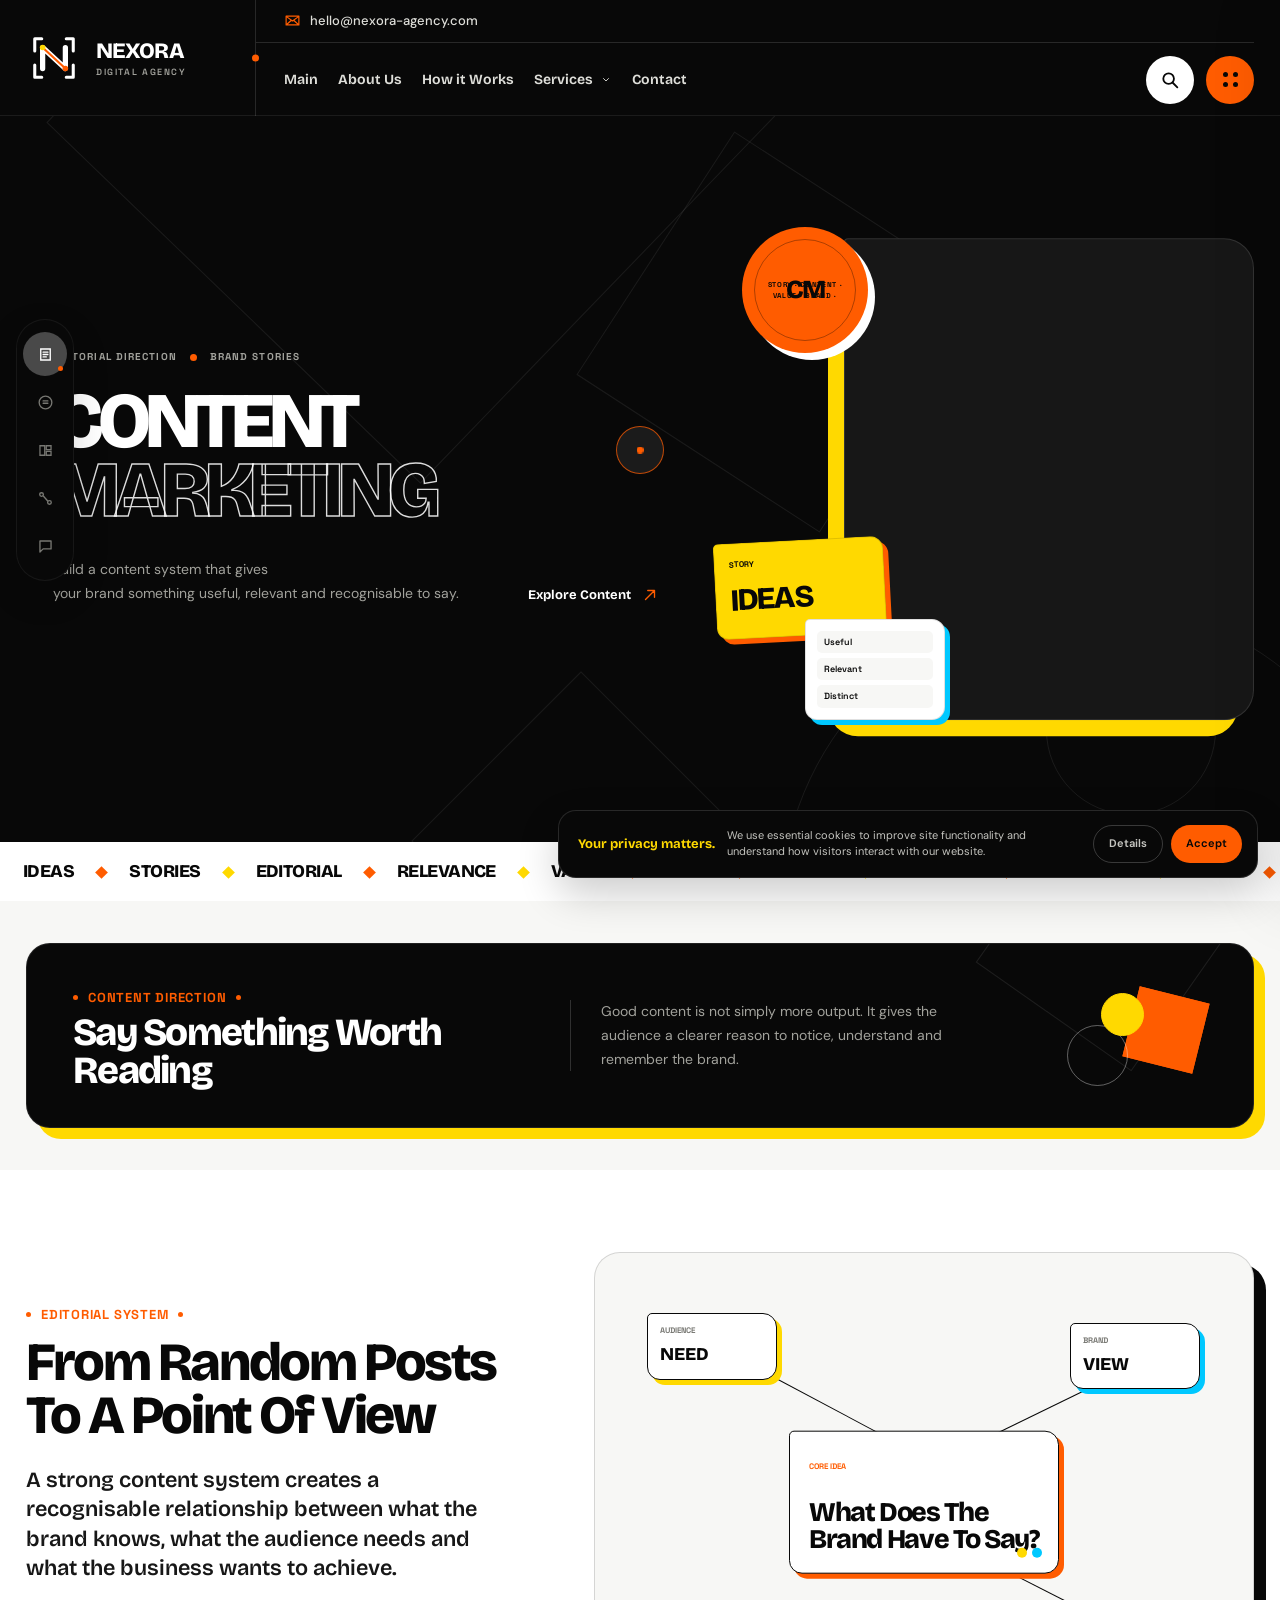
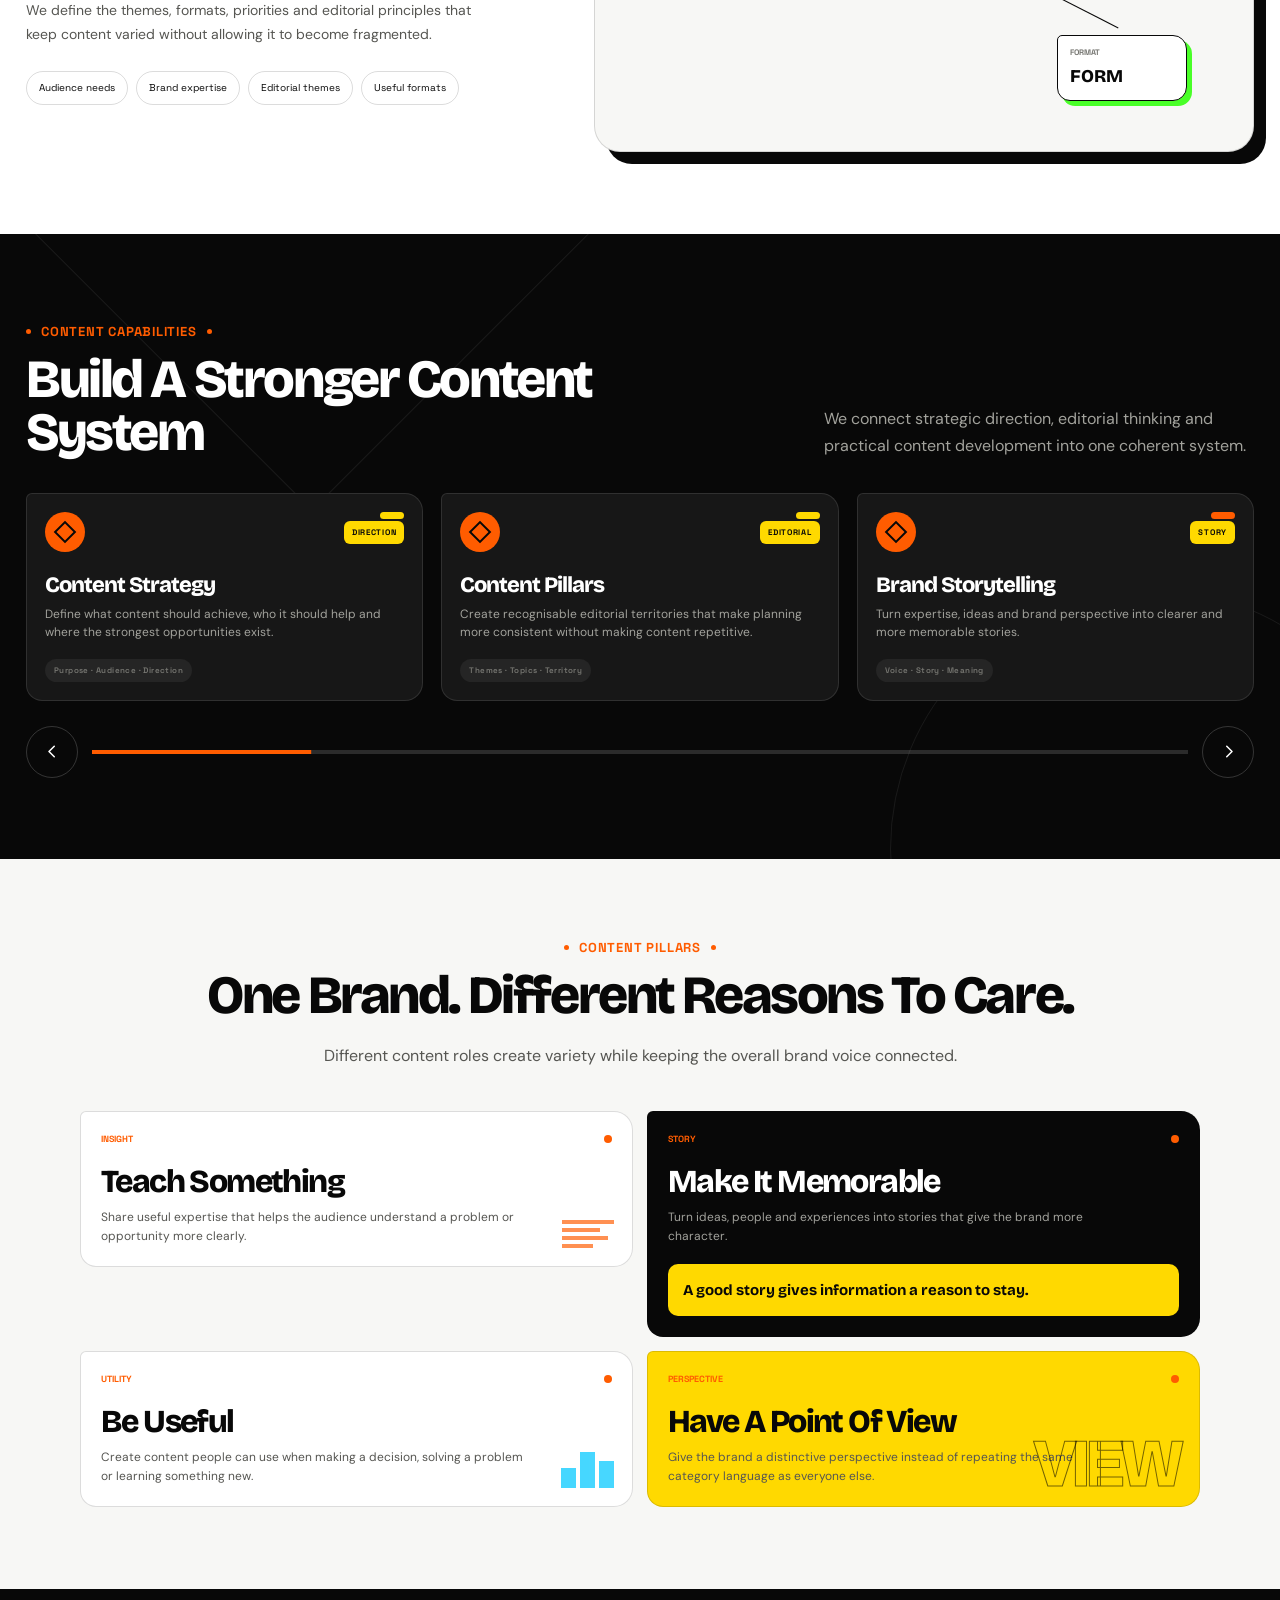
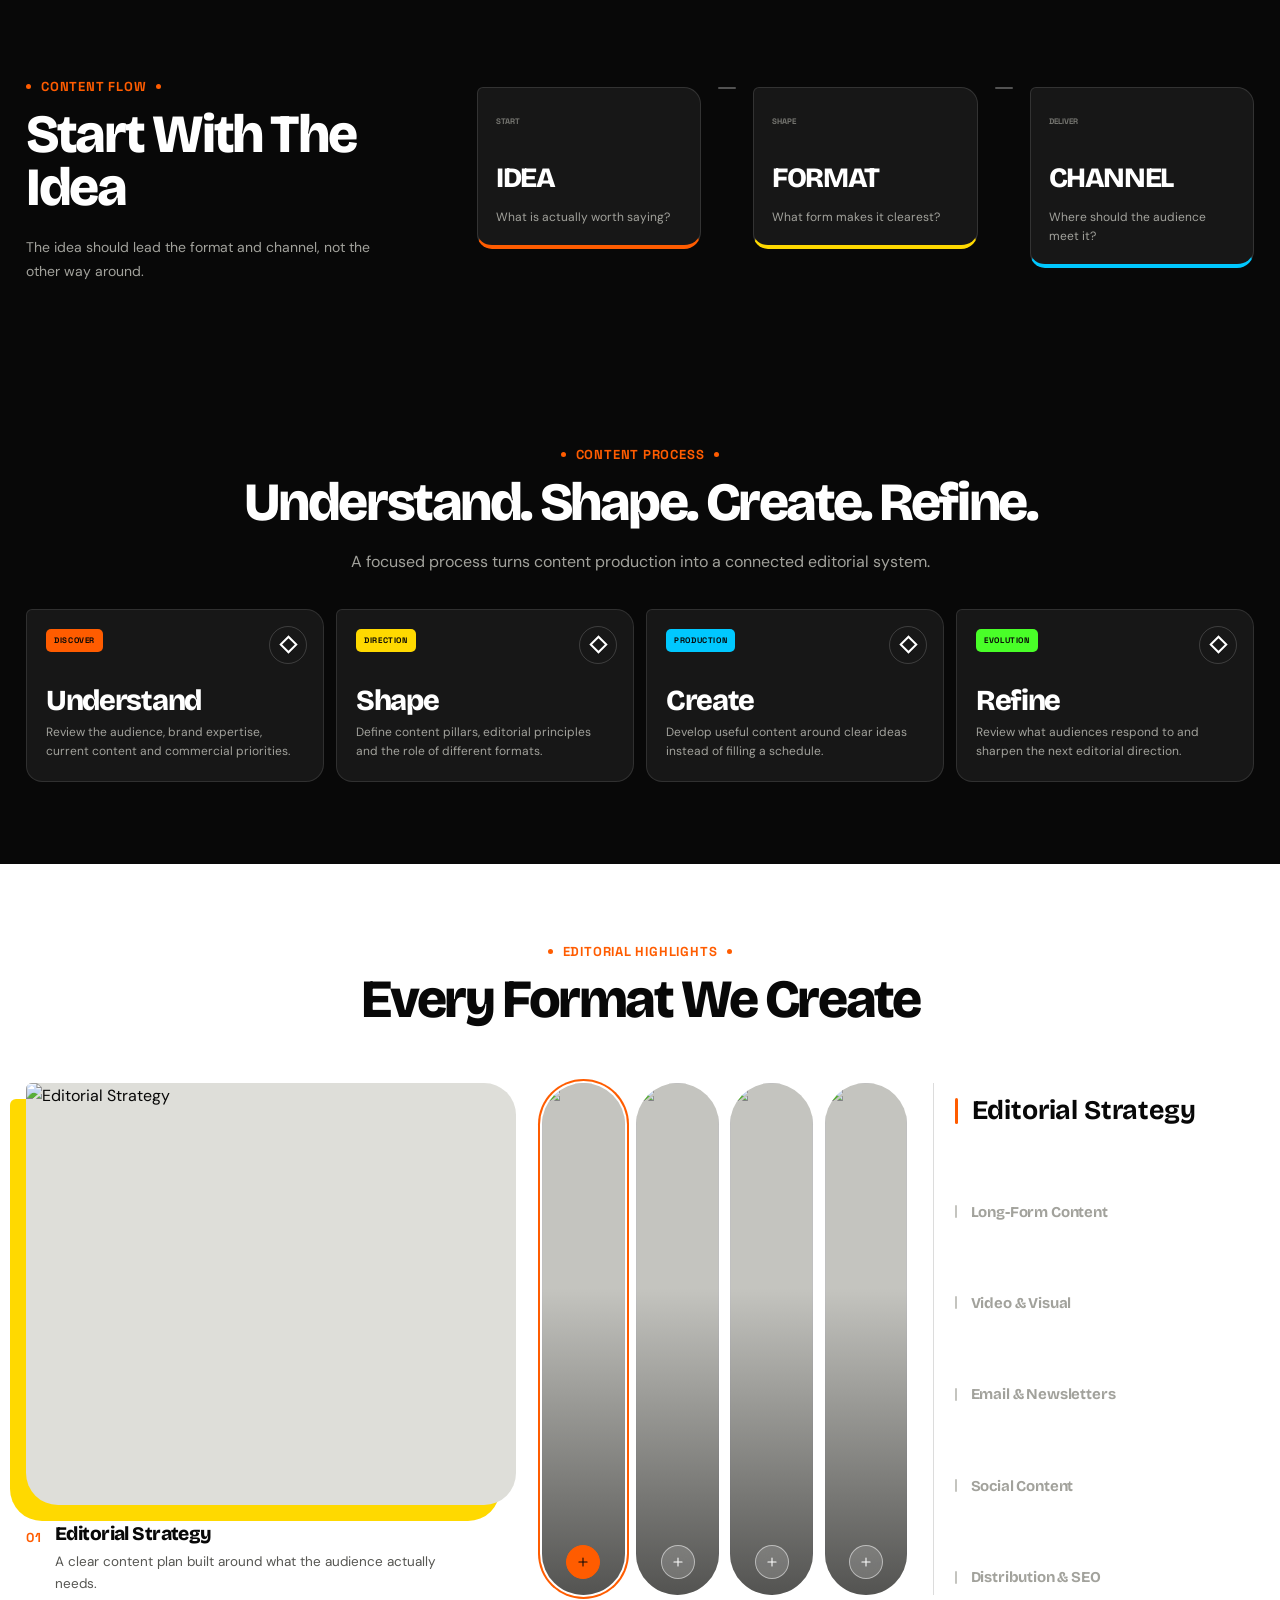
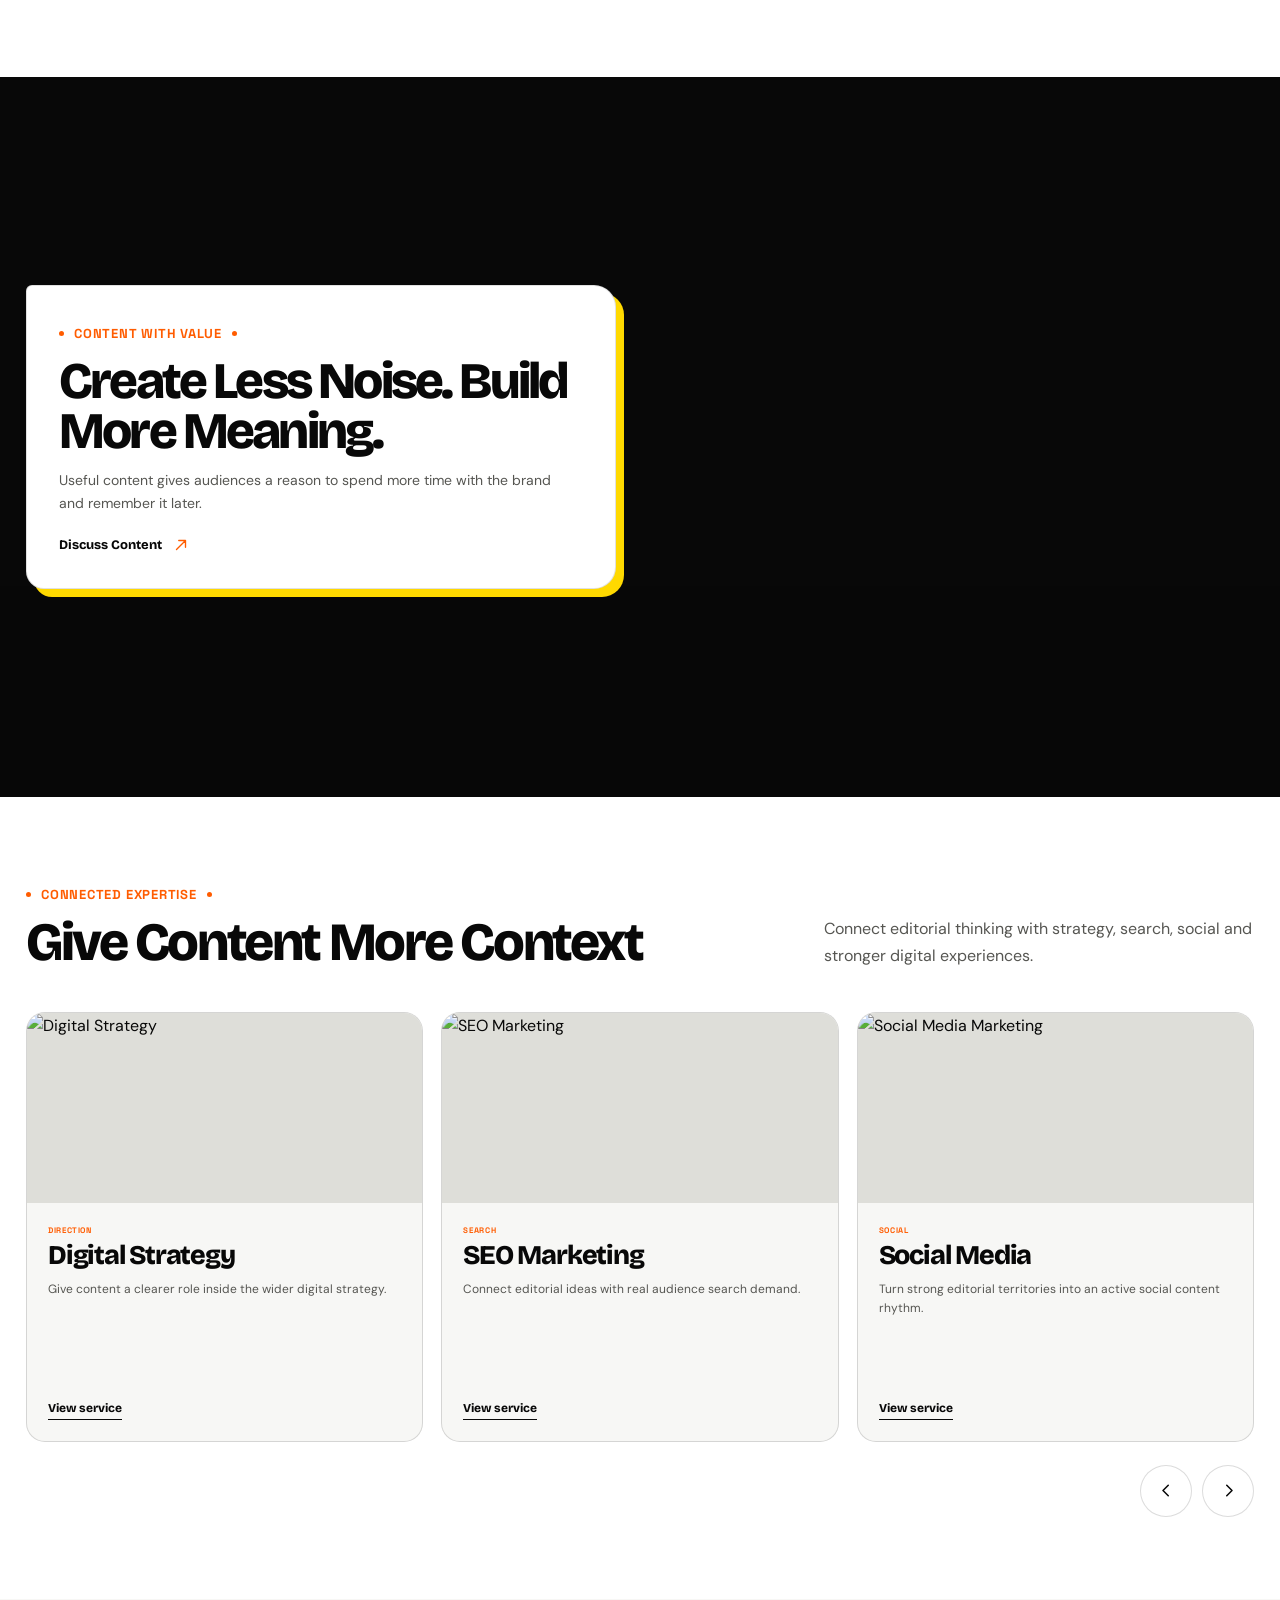
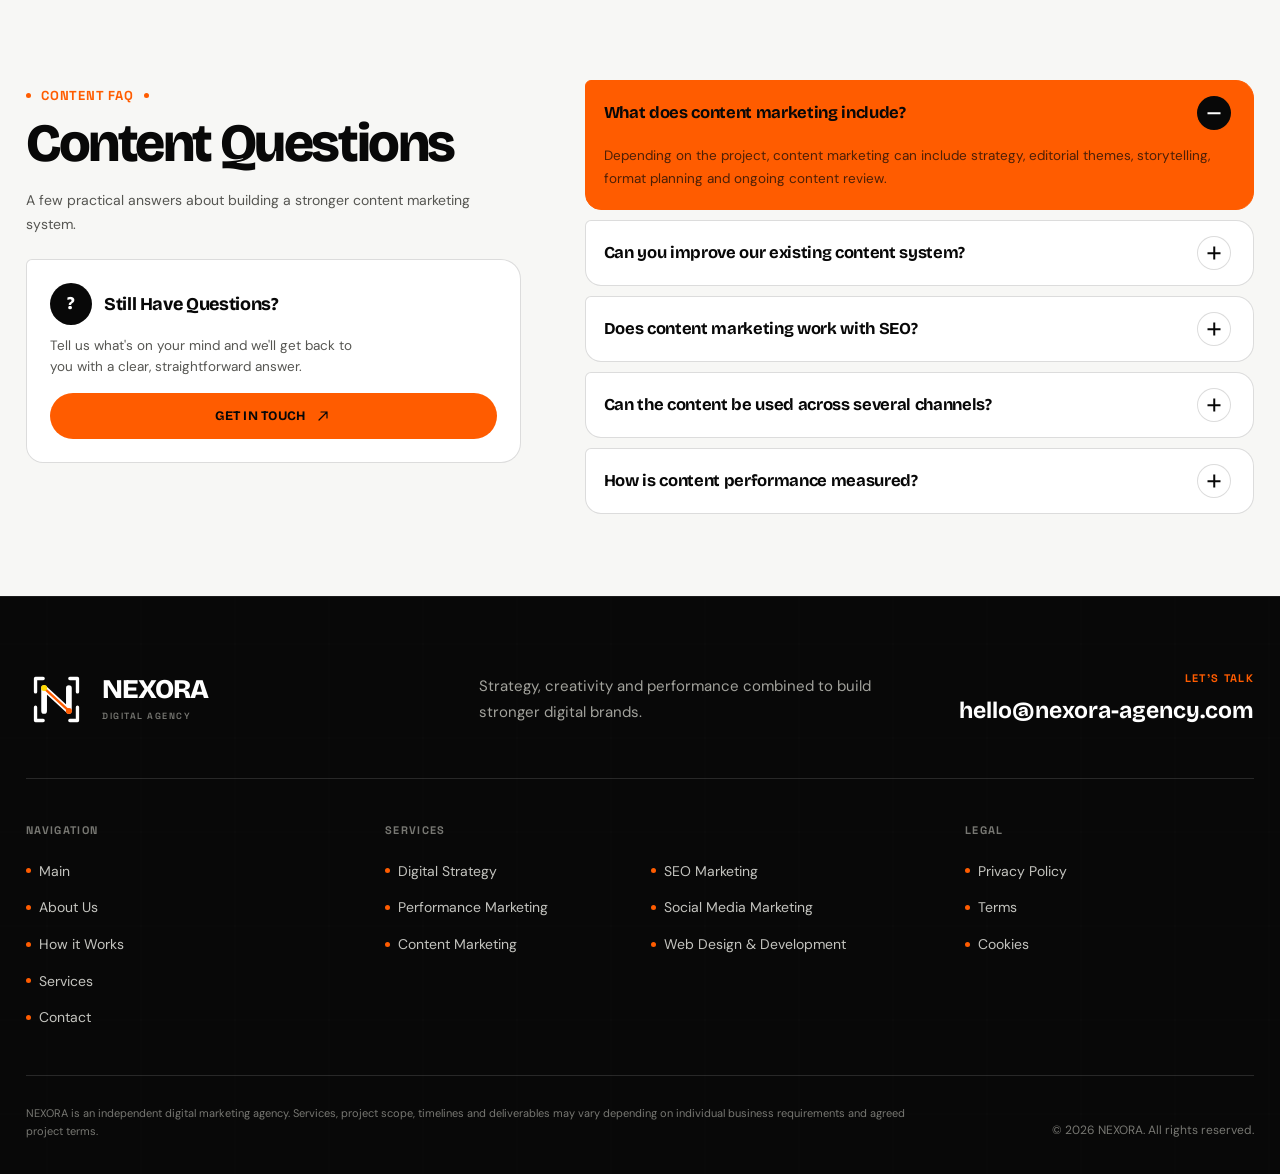
==== content-marketing.html @ 6717800c "!" ====
<!DOCTYPE html>
<html lang="en">
<head>
    <meta charset="UTF-8">

    <meta
        name="viewport"
        content="width=device-width, initial-scale=1, viewport-fit=cover"
    >

    <meta
        name="description"
        content="Content Marketing by NEXORA — strategic content systems, editorial direction and useful brand stories built to create relevance and long-term value."
    >

    <meta name="theme-color" content="#080808">

    <title>Content Marketing | NEXORA</title>

    <link
        rel="icon"
        type="image/svg+xml"
        href="assets/icons/favicon.svg"
        data-site-favicon
    >

    <!-- Fonts -->
    <link rel="preconnect" href="https://fonts.googleapis.com">
    <link rel="preconnect" href="https://fonts.gstatic.com" crossorigin>

    <link
        href="https://fonts.googleapis.com/css2?family=Bricolage+Grotesque:opsz,wght@12..96,400;12..96,500;12..96,600;12..96,700;12..96,800&family=DM+Sans:opsz,wght@9..40,400;9..40,500;9..40,600&family=Space+Grotesk:wght@400;500;600;700&display=swap"
        rel="stylesheet"
    >

    <!-- Vendor -->
    <link
        rel="stylesheet"
        href="assets/vendor/swiper-bundle.min.css"
    >

    <link
        rel="stylesheet"
        href="assets/vendor/aos.css"
    >

    <!-- Site -->
    <link
        rel="stylesheet"
        href="assets/css/global.css"
    >

    <link
        rel="stylesheet"
        href="assets/css/services.css"
    >
</head>

<body
    class="page page--service page--content-marketing"
    data-page="contentMarketing"
    data-service="content-marketing"
>

    <!-- =====================================================
         CUSTOM CURSOR
    ====================================================== -->

    <div
        class="cursor"
        aria-hidden="true"
        data-cursor
    >
        <span class="cursor__dot"></span>
        <span class="cursor__follower"></span>
    </div>


    <!-- =====================================================
         HEADER
    ====================================================== -->

    <header
        class="site-header"
        data-header
    >
        <div class="site-header__shell">

            <a
                class="site-header__brand"
                href="index.html"
                aria-label="NEXORA home"
            >
                <img
                    class="site-header__logo"
                    src="assets/icons/logo.svg"
                    alt=""
                    width="62"
                    height="62"
                    data-site-logo
                >

                <span class="site-header__brand-copy">

                    <strong
                        class="site-header__brand-name"
                        data-brand-name
                    >
                        NEXORA
                    </strong>

                    <span
                        class="site-header__brand-tagline"
                        data-brand-tagline
                    >
                        DIGITAL AGENCY
                    </span>

                </span>
            </a>


            <div class="site-header__content">

                <div class="site-header__top">

                    <a
                        class="site-header__email"
                        href="mailto:hello@nexora-agency.com"
                        data-site-email-link
                    >
                        <svg viewBox="0 0 24 24" aria-hidden="true">
                            <path
                                d="M3 5.75h18v12.5H3V5.75Zm1.5 1.5 7.5 5.4 7.5-5.4M4.5 17l5.5-5m9.5 5-5.5-5"
                                fill="none"
                                stroke="currentColor"
                                stroke-width="1.7"
                                stroke-linecap="round"
                                stroke-linejoin="round"
                            />
                        </svg>

                        <span data-site-email>
                            hello@nexora-agency.com
                        </span>
                    </a>

                    <span class="site-header__top-note">
                        Strategy · Creative · Performance
                    </span>

                </div>


                <div class="site-header__bottom">

                    <nav
                        class="site-nav"
                        aria-label="Primary navigation"
                    >
                        <ul
                            class="site-nav__list"
                            data-primary-nav
                        ></ul>
                    </nav>


                    <div class="site-header__actions">

                        <button
                            class="header-action header-action--search"
                            type="button"
                            aria-label="Open search"
                            aria-controls="site-search"
                            aria-expanded="false"
                            data-search-open
                        >
                            <svg viewBox="0 0 24 24" aria-hidden="true">
                                <circle
                                    cx="10.5"
                                    cy="10.5"
                                    r="5.8"
                                    fill="none"
                                    stroke="currentColor"
                                    stroke-width="2"
                                />

                                <path
                                    d="m15 15 5 5"
                                    fill="none"
                                    stroke="currentColor"
                                    stroke-width="2"
                                    stroke-linecap="round"
                                />
                            </svg>
                        </button>


                        <button
                            class="header-action header-action--burger"
                            type="button"
                            aria-label="Open menu"
                            aria-controls="burger-panel"
                            aria-expanded="false"
                            data-burger-open
                        >
                            <span></span>
                            <span></span>
                            <span></span>
                            <span></span>
                        </button>

                    </div>

                </div>

            </div>

        </div>
    </header>


    <!-- =====================================================
         BURGER
    ====================================================== -->

    <div
        class="burger-overlay"
        data-burger-overlay
        hidden
    ></div>


    <aside
        class="burger-panel"
        id="burger-panel"
        aria-hidden="true"
        aria-label="Website menu"
        data-burger-panel
    >

        <div class="burger-panel__header">

            <a
                class="burger-panel__brand"
                href="index.html"
            >
                <img
                    src="assets/icons/logo.svg"
                    alt=""
                    width="58"
                    height="58"
                    data-site-logo
                >

                <span>
                    <strong data-brand-name>
                        NEXORA
                    </strong>

                    <small data-brand-tagline>
                        DIGITAL AGENCY
                    </small>
                </span>
            </a>


            <button
                class="burger-panel__close"
                type="button"
                aria-label="Close menu"
                data-burger-close
            >
                <span></span>
                <span></span>
            </button>

        </div>


        <div class="burger-panel__body">

            <div class="burger-panel__intro">

                <p
                    class="burger-panel__text"
                    data-burger-description
                >
                    We create focused digital strategies,
                    distinctive experiences and measurable
                    marketing systems for ambitious brands.
                </p>


                <a
                    class="burger-panel__cta"
                    href="index.html#contact"
                    data-burger-cta
                >
                    <span>
                        Start a Project
                    </span>

                    <svg viewBox="0 0 24 24" aria-hidden="true">
                        <path
                            d="M6 18 18 6M9 6h9v9"
                            fill="none"
                            stroke="currentColor"
                            stroke-width="1.8"
                            stroke-linecap="round"
                            stroke-linejoin="round"
                        />
                    </svg>
                </a>

            </div>


            <nav
                class="burger-nav"
                aria-label="Expanded navigation"
            >
                <div data-burger-nav></div>
            </nav>


            <div class="burger-panel__contact">

                <h2 class="burger-panel__title">
                    Contact Info
                </h2>


                <div class="burger-panel__contact-list">

                    <div class="burger-panel__contact-item">

                        <svg viewBox="0 0 24 24" aria-hidden="true">
                            <path
                                d="M12 21s6-5.1 6-11a6 6 0 1 0-12 0c0 5.9 6 11 6 11Z"
                                fill="none"
                                stroke="currentColor"
                                stroke-width="1.7"
                            />

                            <circle
                                cx="12"
                                cy="10"
                                r="2.2"
                                fill="none"
                                stroke="currentColor"
                                stroke-width="1.7"
                            />
                        </svg>

                        <span data-site-address>
                            48 Mercer Street, London, UK
                        </span>

                    </div>


                    <a
                        class="burger-panel__contact-item"
                        href="mailto:hello@nexora-agency.com"
                        data-site-email-link
                    >
                        <svg viewBox="0 0 24 24" aria-hidden="true">
                            <path
                                d="M3 5.75h18v12.5H3V5.75Zm1.5 1.5 7.5 5.4 7.5-5.4"
                                fill="none"
                                stroke="currentColor"
                                stroke-width="1.7"
                                stroke-linecap="round"
                                stroke-linejoin="round"
                            />
                        </svg>

                        <span data-site-email>
                            hello@nexora-agency.com
                        </span>
                    </a>

                </div>

            </div>

        </div>
    </aside>


    <!-- =====================================================
         SEARCH
    ====================================================== -->

    <div
        class="site-search"
        id="site-search"
        aria-hidden="true"
        data-search
    >

        <div
            class="site-search__backdrop"
            data-search-close
        ></div>


        <div
            class="site-search__dialog"
            role="dialog"
            aria-modal="true"
            aria-labelledby="search-title"
        >

            <div class="site-search__header">

                <div>
                    <span class="site-search__label">
                        Site Search
                    </span>

                    <h2
                        class="site-search__title"
                        id="search-title"
                    >
                        Find what you need
                    </h2>
                </div>


                <button
                    class="site-search__close"
                    type="button"
                    aria-label="Close search"
                    data-search-close
                >
                    <span></span>
                    <span></span>
                </button>

            </div>


            <label
                class="site-search__field"
                for="site-search-input"
            >

                <svg viewBox="0 0 24 24" aria-hidden="true">
                    <circle
                        cx="10.5"
                        cy="10.5"
                        r="5.8"
                        fill="none"
                        stroke="currentColor"
                        stroke-width="2"
                    />

                    <path
                        d="m15 15 5 5"
                        fill="none"
                        stroke="currentColor"
                        stroke-width="2"
                        stroke-linecap="round"
                    />
                </svg>

                <input
                    id="site-search-input"
                    type="search"
                    autocomplete="off"
                    placeholder="Search the website"
                    data-search-input
                >

            </label>


            <div
                class="site-search__results"
                aria-live="polite"
                data-search-results
            ></div>

        </div>
    </div>


    <!-- =====================================================
         LEFT STICKY NAV
    ====================================================== -->

    <nav
        class="section-dock"
        aria-label="Content Marketing sections"
        data-section-dock
    >

        <a
            class="section-dock__item is-active"
            href="#service-home"
            aria-label="Content Marketing"
            data-section-link="service-home"
        >
            <svg viewBox="0 0 24 24" aria-hidden="true">
                <path
                    d="M6 5h12v14H6V5Zm3 4h6M9 12h6M9 15h4"
                    fill="none"
                    stroke="currentColor"
                    stroke-width="1.7"
                    stroke-linecap="round"
                />
            </svg>
        </a>


        <a
            class="section-dock__item"
            href="#overview"
            aria-label="Overview"
            data-section-link="overview"
        >
            <svg viewBox="0 0 24 24" aria-hidden="true">
                <circle
                    cx="12"
                    cy="12"
                    r="8"
                    fill="none"
                    stroke="currentColor"
                    stroke-width="1.7"
                />

                <path
                    d="M9 10h6M9 13h6"
                    fill="none"
                    stroke="currentColor"
                    stroke-width="1.7"
                    stroke-linecap="round"
                />
            </svg>
        </a>


        <a
            class="section-dock__item"
            href="#capabilities"
            aria-label="Capabilities"
            data-section-link="capabilities"
        >
            <svg viewBox="0 0 24 24" aria-hidden="true">
                <path
                    d="M5 6h6v12H5V6Zm8 0h6v5h-6V6Zm0 7h6v5h-6v-5Z"
                    fill="none"
                    stroke="currentColor"
                    stroke-width="1.6"
                />
            </svg>
        </a>


        <a
            class="section-dock__item"
            href="#service-process"
            aria-label="Process"
            data-section-link="service-process"
        >
            <svg viewBox="0 0 24 24" aria-hidden="true">
                <circle
                    cx="7"
                    cy="7"
                    r="2.3"
                    fill="none"
                    stroke="currentColor"
                    stroke-width="1.7"
                />

                <circle
                    cx="17"
                    cy="17"
                    r="2.3"
                    fill="none"
                    stroke="currentColor"
                    stroke-width="1.7"
                />

                <path
                    d="m9 8.5 6 7"
                    fill="none"
                    stroke="currentColor"
                    stroke-width="1.7"
                />
            </svg>
        </a>


        <a
            class="section-dock__item"
            href="#service-faq"
            aria-label="FAQ"
            data-section-link="service-faq"
        >
            <svg viewBox="0 0 24 24" aria-hidden="true">
                <path
                    d="M5 5h14v10H9l-4 4V5Z"
                    fill="none"
                    stroke="currentColor"
                    stroke-width="1.7"
                    stroke-linejoin="round"
                />
            </svg>
        </a>
    </nav>


    <main>


        <!-- =================================================
             CONTENT HERO
        ================================================== -->

        <section
            class="service-hero service-hero--content"
            id="service-home"
            data-section="service-home"
        >

            <div
                class="service-hero__pattern"
                aria-hidden="true"
                data-service-hero-pattern
            >
                <span></span>
                <span></span>
                <span></span>
            </div>


            <div class="container">

                <div class="service-hero__layout">

                    <div class="service-hero__content">

                        <div class="service-hero__meta">

                            <span>
                                Editorial Direction
                            </span>

                            <i aria-hidden="true"></i>

                            <span>
                                Brand Stories
                            </span>

                        </div>


                        <h1 class="service-hero__title">

                            <span class="service-hero__title-mask">
                                <span data-service-title-line>
                                    Content
                                </span>
                            </span>

                            <span class="service-hero__title-mask">
                                <span
                                    class="service-hero__title-accent"
                                    data-service-title-line
                                >
                                    Marketing
                                </span>
                            </span>

                        </h1>


                        <div
                            class="service-hero__bottom"
                            data-service-hero-copy
                        >

                            <p>
                                Build a content system that gives
                                <br>
                                your brand something useful, relevant
                                and recognisable to say.
                            </p>


                            <a
                                class="service-hero__cta"
                                href="#overview"
                            >
                                <span>
                                    Explore Content
                                </span>

                                <svg viewBox="0 0 24 24" aria-hidden="true">
                                    <path
                                        d="M6 18 18 6M9 6h9v9"
                                        fill="none"
                                        stroke="currentColor"
                                        stroke-width="1.8"
                                        stroke-linecap="round"
                                        stroke-linejoin="round"
                                    />
                                </svg>
                            </a>

                        </div>

                    </div>


                    <div
                        class="service-hero__visual service-hero__visual--content"
                        data-aos="fade-left"
                    >

                        <div
                            class="service-hero__media"
                            data-parallax-media
                        >
                            <img
                                src="assets/images/services/content-marketing-hero.webp"
                                alt="Creative team developing content ideas"
                                width="820"
                                height="960"
                            >
                        </div>


                        <div
                            class="content-hero-editorial"
                            aria-hidden="true"
                        >

                            <article class="content-hero-editorial__card content-hero-editorial__card--large">

                                <small>
                                    Story
                                </small>

                                <strong>
                                    IDEAS
                                </strong>

                            </article>


                            <article class="content-hero-editorial__card content-hero-editorial__card--small">

                                <span>
                                    Useful
                                </span>

                                <span>
                                    Relevant
                                </span>

                                <span>
                                    Distinct
                                </span>

                            </article>

                        </div>


                        <div
                            class="service-hero__stamp"
                            aria-hidden="true"
                        >
                            <span class="service-hero__stamp-ring">
                                STORY · CONTENT · VALUE · BRAND ·
                            </span>

                            <strong>
                                CM
                            </strong>
                        </div>

                    </div>

                </div>

            </div>


            <div class="service-marquee">

                <div class="service-marquee__track">

                    <div class="service-marquee__group">
                        <span>IDEAS</span>
                        <i></i>
                        <span>STORIES</span>
                        <i></i>
                        <span>EDITORIAL</span>
                        <i></i>
                        <span>RELEVANCE</span>
                        <i></i>
                        <span>VALUE</span>
                        <i></i>
                    </div>

                    <div
                        class="service-marquee__group"
                        aria-hidden="true"
                    >
                        <span>IDEAS</span>
                        <i></i>
                        <span>STORIES</span>
                        <i></i>
                        <span>EDITORIAL</span>
                        <i></i>
                        <span>RELEVANCE</span>
                        <i></i>
                        <span>VALUE</span>
                        <i></i>
                    </div>

                </div>

            </div>

        </section>


        <!-- =================================================
             INTRO BAR
        ================================================== -->

        <section
            class="service-intro"
            id="overview"
            data-section="overview"
        >

            <div class="container">

                <div
                    class="service-intro-bar service-intro-bar--content"
                    data-aos="fade-up"
                >

                    <div class="service-intro-bar__lead">

                        <span class="section-label">
                            Content Direction
                        </span>

                        <h2>
                            Say Something Worth Reading
                        </h2>

                    </div>


                    <div class="service-intro-bar__copy">

                        <p>
                            Good content is not simply more output.
                            It gives the audience a clearer reason
                            to notice, understand and remember the brand.
                        </p>

                    </div>


                    <div
                        class="service-intro-bar__visual"
                        aria-hidden="true"
                    >
                        <span></span>
                        <span></span>
                        <span></span>
                    </div>

                </div>

            </div>
        </section>


        <!-- =================================================
             EDITORIAL SYSTEM
        ================================================== -->

        <section class="section content-editorial">

            <div class="container">

                <div class="content-editorial__layout">


                    <div
                        class="content-editorial__content"
                        data-aos="fade-right"
                    >

                        <span class="section-label">
                            Editorial System
                        </span>

                        <h2 class="section-title">
                            From Random Posts To A Point Of View
                        </h2>


                        <p class="content-editorial__lead">
                            A strong content system creates a recognisable
                            relationship between what the brand knows,
                            what the audience needs and what the business
                            wants to achieve.
                        </p>


                        <p>
                            We define the themes, formats, priorities
                            and editorial principles that keep content
                            varied without allowing it to become fragmented.
                        </p>


                        <div class="content-editorial__tags">

                            <span>
                                Audience needs
                            </span>

                            <span>
                                Brand expertise
                            </span>

                            <span>
                                Editorial themes
                            </span>

                            <span>
                                Useful formats
                            </span>

                        </div>

                    </div>


                    <div
                        class="content-editorial__board"
                        data-aos="fade-left"
                    >

                        <article class="content-editorial-card content-editorial-card--main">

                            <span class="content-editorial-card__label">
                                Core idea
                            </span>

                            <h3>
                                What Does The Brand
                                Have To Say?
                            </h3>

                            <div
                                class="content-editorial-card__mark"
                                aria-hidden="true"
                            >
                                <span></span>
                                <span></span>
                            </div>

                        </article>


                        <article class="content-editorial-card content-editorial-card--audience">

                            <small>
                                Audience
                            </small>

                            <strong>
                                NEED
                            </strong>

                        </article>


                        <article class="content-editorial-card content-editorial-card--brand">

                            <small>
                                Brand
                            </small>

                            <strong>
                                VIEW
                            </strong>

                        </article>


                        <article class="content-editorial-card content-editorial-card--format">

                            <small>
                                Format
                            </small>

                            <strong>
                                FORM
                            </strong>

                        </article>


                        <span
                            class="content-editorial__line content-editorial__line--one"
                            aria-hidden="true"
                        ></span>

                        <span
                            class="content-editorial__line content-editorial__line--two"
                            aria-hidden="true"
                        ></span>

                        <span
                            class="content-editorial__line content-editorial__line--three"
                            aria-hidden="true"
                        ></span>

                    </div>

                </div>

            </div>
        </section>


        <!-- =================================================
             CAPABILITIES
        ================================================== -->

        <section
            class="section service-capabilities service-capabilities--content"
            id="capabilities"
            data-section="capabilities"
        >

            <div
                class="service-capabilities__pattern"
                aria-hidden="true"
            ></div>


            <div class="container">

                <div
                    class="section-heading section-heading--split"
                    data-aos="fade-up"
                >

                    <div>

                        <span class="section-label">
                            Content Capabilities
                        </span>

                        <h2 class="section-title">
                            Build A Stronger Content System
                        </h2>

                    </div>


                    <p>
                        We connect strategic direction, editorial
                        thinking and practical content development
                        into one coherent system.
                    </p>

                </div>


                <div
                    class="swiper service-capabilities-swiper"
                    data-aos="fade-up"
                    data-aos-delay="70"
                >

                    <div class="swiper-wrapper">


                        <article class="swiper-slide capability-card">

                            <div class="capability-card__top">

                                <span class="capability-card__symbol">
                                    <i></i>
                                </span>

                                <span class="capability-card__tag">
                                    Direction
                                </span>

                            </div>

                            <h3>
                                Content Strategy
                            </h3>

                            <p>
                                Define what content should achieve,
                                who it should help and where the
                                strongest opportunities exist.
                            </p>

                            <div class="capability-card__footer">
                                Purpose · Audience · Direction
                            </div>

                        </article>


                        <article class="swiper-slide capability-card">

                            <div class="capability-card__top">

                                <span class="capability-card__symbol">
                                    <i></i>
                                </span>

                                <span class="capability-card__tag">
                                    Editorial
                                </span>

                            </div>

                            <h3>
                                Content Pillars
                            </h3>

                            <p>
                                Create recognisable editorial territories
                                that make planning more consistent
                                without making content repetitive.
                            </p>

                            <div class="capability-card__footer">
                                Themes · Topics · Territory
                            </div>

                        </article>


                        <article class="swiper-slide capability-card">

                            <div class="capability-card__top">

                                <span class="capability-card__symbol">
                                    <i></i>
                                </span>

                                <span class="capability-card__tag">
                                    Story
                                </span>

                            </div>

                            <h3>
                                Brand Storytelling
                            </h3>

                            <p>
                                Turn expertise, ideas and brand
                                perspective into clearer and more
                                memorable stories.
                            </p>

                            <div class="capability-card__footer">
                                Voice · Story · Meaning
                            </div>

                        </article>


                        <article class="swiper-slide capability-card">

                            <div class="capability-card__top">

                                <span class="capability-card__symbol">
                                    <i></i>
                                </span>

                                <span class="capability-card__tag">
                                    Format
                                </span>

                            </div>

                            <h3>
                                Format Planning
                            </h3>

                            <p>
                                Match the idea with the format that
                                communicates it most clearly across
                                the right digital channels.
                            </p>

                            <div class="capability-card__footer">
                                Article · Social · Video
                            </div>

                        </article>


                        <article class="swiper-slide capability-card">

                            <div class="capability-card__top">

                                <span class="capability-card__symbol">
                                    <i></i>
                                </span>

                                <span class="capability-card__tag">
                                    Evolution
                                </span>

                            </div>

                            <h3>
                                Content Review
                            </h3>

                            <p>
                                Review what audiences respond to
                                and sharpen future topics, formats
                                and editorial priorities.
                            </p>

                            <div class="capability-card__footer">
                                Review · Learn · Refine
                            </div>

                        </article>

                    </div>

                </div>


                <div class="service-capabilities__controls">

                    <button
                        class="slider-control service-capabilities-prev"
                        type="button"
                        aria-label="Previous content capabilities"
                    >
                        <svg viewBox="0 0 24 24" aria-hidden="true">
                            <path
                                d="m14 6-6 6 6 6"
                                fill="none"
                                stroke="currentColor"
                                stroke-width="1.8"
                                stroke-linecap="round"
                                stroke-linejoin="round"
                            />
                        </svg>
                    </button>


                    <div
                        class="slider-progress service-capabilities-progress"
                    ></div>


                    <button
                        class="slider-control service-capabilities-next"
                        type="button"
                        aria-label="Next content capabilities"
                    >
                        <svg viewBox="0 0 24 24" aria-hidden="true">
                            <path
                                d="m10 6 6 6-6 6"
                                fill="none"
                                stroke="currentColor"
                                stroke-width="1.8"
                                stroke-linecap="round"
                                stroke-linejoin="round"
                            />
                        </svg>
                    </button>

                </div>

            </div>
        </section>


        <!-- =================================================
             CONTENT PILLARS
        ================================================== -->

        <section class="section content-pillars">

            <div class="container">

                <div
                    class="section-heading section-heading--center"
                    data-aos="fade-up"
                >

                    <span class="section-label">
                        Content Pillars
                    </span>

                    <h2 class="section-title">
                        One Brand. Different Reasons To Care.
                    </h2>

                    <p>
                        Different content roles create variety while
                        keeping the overall brand voice connected.
                    </p>

                </div>


                <div
                    class="content-pillars__grid"
                    data-aos="fade-up"
                    data-aos-delay="70"
                >


                    <article class="content-pillar-card content-pillar-card--insight">

                        <div class="content-pillar-card__top">

                            <span>
                                Insight
                            </span>

                            <i aria-hidden="true"></i>

                        </div>

                        <h3>
                            Teach Something
                        </h3>

                        <p>
                            Share useful expertise that helps the audience
                            understand a problem or opportunity more clearly.
                        </p>


                        <div
                            class="content-pillar-card__visual content-pillar-card__visual--lines"
                            aria-hidden="true"
                        >
                            <span></span>
                            <span></span>
                            <span></span>
                            <span></span>
                        </div>

                    </article>


                    <article class="content-pillar-card content-pillar-card--story">

                        <div class="content-pillar-card__top">

                            <span>
                                Story
                            </span>

                            <i aria-hidden="true"></i>

                        </div>

                        <h3>
                            Make It Memorable
                        </h3>

                        <p>
                            Turn ideas, people and experiences into
                            stories that give the brand more character.
                        </p>


                        <div class="content-pillar-card__quote">
                            <strong>
                                A good story gives information a reason
                                to stay.
                            </strong>
                        </div>

                    </article>


                    <article class="content-pillar-card content-pillar-card--utility">

                        <div class="content-pillar-card__top">

                            <span>
                                Utility
                            </span>

                            <i aria-hidden="true"></i>

                        </div>

                        <h3>
                            Be Useful
                        </h3>

                        <p>
                            Create content people can use when making
                            a decision, solving a problem or learning
                            something new.
                        </p>


                        <div
                            class="content-pillar-card__visual content-pillar-card__visual--blocks"
                            aria-hidden="true"
                        >
                            <span></span>
                            <span></span>
                            <span></span>
                        </div>

                    </article>


                    <article class="content-pillar-card content-pillar-card--brand">

                        <div class="content-pillar-card__top">

                            <span>
                                Perspective
                            </span>

                            <i aria-hidden="true"></i>

                        </div>

                        <h3>
                            Have A Point Of View
                        </h3>

                        <p>
                            Give the brand a distinctive perspective
                            instead of repeating the same category
                            language as everyone else.
                        </p>


                        <div class="content-pillar-card__word">
                            VIEW
                        </div>

                    </article>

                </div>

            </div>
        </section>


        <!-- =================================================
             IDEA TO FORMAT
        ================================================== -->

        <section class="section content-flow">

            <div class="container">

                <div class="content-flow__layout">


                    <div
                        class="content-flow__heading"
                        data-aos="fade-right"
                    >

                        <span class="section-label">
                            Content Flow
                        </span>

                        <h2 class="section-title">
                            Start With The Idea
                        </h2>


                        <p>
                            The idea should lead the format and channel,
                            not the other way around.
                        </p>

                    </div>


                    <div
                        class="content-flow__track"
                        data-aos="fade-left"
                    >

                        <article class="content-flow__step content-flow__step--idea">

                            <small>
                                Start
                            </small>

                            <strong>
                                IDEA
                            </strong>

                            <p>
                                What is actually worth saying?
                            </p>

                        </article>


                        <span
                            class="content-flow__connector"
                            aria-hidden="true"
                        ></span>


                        <article class="content-flow__step content-flow__step--format">

                            <small>
                                Shape
                            </small>

                            <strong>
                                FORMAT
                            </strong>

                            <p>
                                What form makes it clearest?
                            </p>

                        </article>


                        <span
                            class="content-flow__connector"
                            aria-hidden="true"
                        ></span>


                        <article class="content-flow__step content-flow__step--channel">

                            <small>
                                Deliver
                            </small>

                            <strong>
                                CHANNEL
                            </strong>

                            <p>
                                Where should the audience meet it?
                            </p>

                        </article>

                    </div>

                </div>

            </div>
        </section>


        <!-- =================================================
             PROCESS
        ================================================== -->

        <section
            class="section service-process"
            id="service-process"
            data-section="service-process"
        >

            <div class="container">

                <div
                    class="section-heading section-heading--center"
                    data-aos="fade-up"
                >

                    <span class="section-label">
                        Content Process
                    </span>

                    <h2 class="section-title">
                        Understand. Shape. Create. Refine.
                    </h2>

                    <p>
                        A focused process turns content production
                        into a connected editorial system.
                    </p>

                </div>


                <div
                    class="service-process__track"
                    data-aos="fade-up"
                    data-aos-delay="70"
                >


                    <article class="service-process-card">

                        <span class="service-process-card__mark">
                            Discover
                        </span>

                        <div class="service-process-card__symbol">
                            <span></span>
                        </div>

                        <h3>
                            Understand
                        </h3>

                        <p>
                            Review the audience, brand expertise,
                            current content and commercial priorities.
                        </p>

                    </article>


                    <article class="service-process-card">

                        <span class="service-process-card__mark">
                            Direction
                        </span>

                        <div class="service-process-card__symbol">
                            <span></span>
                        </div>

                        <h3>
                            Shape
                        </h3>

                        <p>
                            Define content pillars, editorial principles
                            and the role of different formats.
                        </p>

                    </article>


                    <article class="service-process-card">

                        <span class="service-process-card__mark">
                            Production
                        </span>

                        <div class="service-process-card__symbol">
                            <span></span>
                        </div>

                        <h3>
                            Create
                        </h3>

                        <p>
                            Develop useful content around clear ideas
                            instead of filling a schedule.
                        </p>

                    </article>


                    <article class="service-process-card">

                        <span class="service-process-card__mark">
                            Evolution
                        </span>

                        <div class="service-process-card__symbol">
                            <span></span>
                        </div>

                        <h3>
                            Refine
                        </h3>

                        <p>
                            Review what audiences respond to and
                            sharpen the next editorial direction.
                        </p>

                    </article>

                </div>

            </div>
        </section>


        <!-- =================================================
             HIGHLIGHTS
        ================================================== -->

        <section
            class="section service-highlights"
            id="highlights"
            data-section="highlights"
            data-highlights
        >

            <div class="container">

                <div
                    class="section-heading section-heading--center"
                    data-aos="fade-up"
                >

                    <span class="section-label">
                        Editorial Highlights
                    </span>

                    <h2 class="section-title">
                        Every Format We Create
                    </h2>

                </div>


                <div
                    class="service-highlights__row"
                    data-aos="fade-up"
                    data-aos-delay="70"
                >

                    <div class="service-highlights__visual">

                        <div
                            class="service-highlights__photo"
                            data-highlights-photo
                        >
                            <img
                                data-highlights-img
                                src="assets/images/services/content-marketing-highlight-1.webp"
                                alt="Editorial Strategy"
                                width="820"
                                height="960"
                                loading="lazy"
                            >
                        </div>


                        <div
                            class="service-highlights__caption"
                            data-highlights-caption
                        >

                            <span
                                class="service-highlights__index"
                                data-highlights-index
                            >
                                01
                            </span>

                            <div class="service-highlights__caption-text">

                                <h3 data-highlights-heading>
                                    Editorial Strategy
                                </h3>

                                <p data-highlights-desc>
                                    A clear content plan built around what the audience actually needs.
                                </p>

                            </div>

                        </div>

                    </div>


                    <div
                        class="service-highlights__cards"
                        role="list"
                    >

                        <button
                            class="service-highlights__card is-active"
                            type="button"
                            data-highlights-card
                            data-index="0"
                            aria-label="View Editorial Strategy"
                        >

                            <span class="service-highlights__card-media">
                                <img
                                    src="assets/images/services/content-marketing-highlight-1.webp"
                                    alt=""
                                    width="220"
                                    height="520"
                                    loading="lazy"
                                >
                            </span>

                            <span
                                class="service-highlights__card-btn"
                                aria-hidden="true"
                            >
                                <svg viewBox="0 0 24 24" aria-hidden="true">
                                    <path
                                        d="M12 5v14M5 12h14"
                                        fill="none"
                                        stroke="currentColor"
                                        stroke-width="1.8"
                                        stroke-linecap="round"
                                    />
                                </svg>
                            </span>

                        </button>

                        <button
                            class="service-highlights__card"
                            type="button"
                            data-highlights-card
                            data-index="1"
                            aria-label="View Long-Form Content"
                        >

                            <span class="service-highlights__card-media">
                                <img
                                    src="assets/images/services/content-marketing-highlight-2.webp"
                                    alt=""
                                    width="220"
                                    height="520"
                                    loading="lazy"
                                >
                            </span>

                            <span
                                class="service-highlights__card-btn"
                                aria-hidden="true"
                            >
                                <svg viewBox="0 0 24 24" aria-hidden="true">
                                    <path
                                        d="M12 5v14M5 12h14"
                                        fill="none"
                                        stroke="currentColor"
                                        stroke-width="1.8"
                                        stroke-linecap="round"
                                    />
                                </svg>
                            </span>

                        </button>

                        <button
                            class="service-highlights__card"
                            type="button"
                            data-highlights-card
                            data-index="2"
                            aria-label="View Video &amp; Visual"
                        >

                            <span class="service-highlights__card-media">
                                <img
                                    src="assets/images/services/content-marketing-highlight-3.webp"
                                    alt=""
                                    width="220"
                                    height="520"
                                    loading="lazy"
                                >
                            </span>

                            <span
                                class="service-highlights__card-btn"
                                aria-hidden="true"
                            >
                                <svg viewBox="0 0 24 24" aria-hidden="true">
                                    <path
                                        d="M12 5v14M5 12h14"
                                        fill="none"
                                        stroke="currentColor"
                                        stroke-width="1.8"
                                        stroke-linecap="round"
                                    />
                                </svg>
                            </span>

                        </button>

                        <button
                            class="service-highlights__card"
                            type="button"
                            data-highlights-card
                            data-index="3"
                            aria-label="View Email &amp; Newsletters"
                        >

                            <span class="service-highlights__card-media">
                                <img
                                    src="assets/images/services/content-marketing-highlight-4.webp"
                                    alt=""
                                    width="220"
                                    height="520"
                                    loading="lazy"
                                >
                            </span>

                            <span
                                class="service-highlights__card-btn"
                                aria-hidden="true"
                            >
                                <svg viewBox="0 0 24 24" aria-hidden="true">
                                    <path
                                        d="M12 5v14M5 12h14"
                                        fill="none"
                                        stroke="currentColor"
                                        stroke-width="1.8"
                                        stroke-linecap="round"
                                    />
                                </svg>
                            </span>

                        </button>

                    </div>


                    <div
                        class="service-highlights__list"
                        role="list"
                        data-highlights-list
                    >

                        <button
                            class="service-highlights__item is-active"
                            type="button"
                            data-highlights-item
                            data-index="0"
                            data-image="assets/images/services/content-marketing-highlight-1.webp"
                            data-heading="Editorial Strategy"
                            data-desc="A clear content plan built around what the audience actually needs."
                            aria-current="true"
                        >
                            <span class="service-highlights__item-bar" aria-hidden="true"></span>
                            <span class="service-highlights__item-label">Editorial Strategy</span>
                        </button>

                        <button
                            class="service-highlights__item"
                            type="button"
                            data-highlights-item
                            data-index="1"
                            data-image="assets/images/services/content-marketing-highlight-2.webp"
                            data-heading="Long-Form Content"
                            data-desc="Articles and guides that build authority, not just word count."
                            aria-current="false"
                        >
                            <span class="service-highlights__item-bar" aria-hidden="true"></span>
                            <span class="service-highlights__item-label">Long-Form Content</span>
                        </button>

                        <button
                            class="service-highlights__item"
                            type="button"
                            data-highlights-item
                            data-index="2"
                            data-image="assets/images/services/content-marketing-highlight-3.webp"
                            data-heading="Video &amp; Visual"
                            data-desc="Visual storytelling that holds attention longer than text alone."
                            aria-current="false"
                        >
                            <span class="service-highlights__item-bar" aria-hidden="true"></span>
                            <span class="service-highlights__item-label">Video &amp; Visual</span>
                        </button>

                        <button
                            class="service-highlights__item"
                            type="button"
                            data-highlights-item
                            data-index="3"
                            data-image="assets/images/services/content-marketing-highlight-4.webp"
                            data-heading="Email &amp; Newsletters"
                            data-desc="Regular touchpoints that keep the audience close and engaged."
                            aria-current="false"
                        >
                            <span class="service-highlights__item-bar" aria-hidden="true"></span>
                            <span class="service-highlights__item-label">Email &amp; Newsletters</span>
                        </button>

                        <button
                            class="service-highlights__item"
                            type="button"
                            data-highlights-item
                            data-index="4"
                            data-image="assets/images/services/content-marketing-highlight-5.webp"
                            data-heading="Social Content"
                            data-desc="Native formats built for how each platform is actually used."
                            aria-current="false"
                        >
                            <span class="service-highlights__item-bar" aria-hidden="true"></span>
                            <span class="service-highlights__item-label">Social Content</span>
                        </button>

                        <button
                            class="service-highlights__item"
                            type="button"
                            data-highlights-item
                            data-index="5"
                            data-image="assets/images/services/content-marketing-highlight-6.webp"
                            data-heading="Distribution &amp; SEO"
                            data-desc="Getting the right content in front of the right people, on repeat."
                            aria-current="false"
                        >
                            <span class="service-highlights__item-bar" aria-hidden="true"></span>
                            <span class="service-highlights__item-label">Distribution &amp; SEO</span>
                        </button>

                    </div>

                </div>

            </div>
        </section>


        <!-- =================================================
             PARALLAX FEATURE
        ================================================== -->

        <section class="service-feature service-feature--content">

            <div
                class="service-feature__media"
                data-service-parallax
            >
                <img
                    src="assets/images/services/content-marketing-feature.webp"
                    alt="Editorial and content planning session"
                    width="1920"
                    height="1100"
                    loading="lazy"
                >
            </div>


            <div class="container">

                <div
                    class="service-feature__card"
                    data-aos="fade-up"
                >

                    <span class="section-label">
                        Content With Value
                    </span>

                    <h2>
                        Create Less Noise. Build More Meaning.
                    </h2>

                    <p>
                        Useful content gives audiences a reason to spend
                        more time with the brand and remember it later.
                    </p>


                    <a href="mailto:hello@nexora-agency.com" data-site-email-link>

                        <span>
                            Discuss Content
                        </span>

                        <svg viewBox="0 0 24 24" aria-hidden="true">
                            <path
                                d="M6 18 18 6M9 6h9v9"
                                fill="none"
                                stroke="currentColor"
                                stroke-width="1.8"
                                stroke-linecap="round"
                                stroke-linejoin="round"
                            />
                        </svg>

                    </a>

                </div>

            </div>
        </section>


        <!-- =================================================
             RELATED SERVICES
        ================================================== -->

        <section class="section related-services">

            <div class="container">

                <div
                    class="section-heading section-heading--split"
                    data-aos="fade-up"
                >

                    <div>

                        <span class="section-label">
                            Connected Expertise
                        </span>

                        <h2 class="section-title">
                            Give Content More Context
                        </h2>

                    </div>


                    <p>
                        Connect editorial thinking with strategy,
                        search, social and stronger digital experiences.
                    </p>

                </div>


                <div
                    class="swiper related-services-swiper"
                    data-aos="fade-up"
                    data-aos-delay="70"
                >

                    <div class="swiper-wrapper">


                        <article class="swiper-slide related-service-card">

                            <div class="related-service-card__media">
                                <img
                                    src="assets/images/services/digital-strategy.webp"
                                    alt="Digital Strategy"
                                    width="700"
                                    height="480"
                                    loading="lazy"
                                >
                            </div>

                            <div class="related-service-card__body">

                                <span>
                                    Direction
                                </span>

                                <h3>
                                    Digital Strategy
                                </h3>

                                <p>
                                    Give content a clearer role inside
                                    the wider digital strategy.
                                </p>

                                <a href="digital-strategy.html">
                                    View service
                                </a>

                            </div>

                        </article>


                        <article class="swiper-slide related-service-card">

                            <div class="related-service-card__media">
                                <img
                                    src="assets/images/services/seo-marketing.webp"
                                    alt="SEO Marketing"
                                    width="700"
                                    height="480"
                                    loading="lazy"
                                >
                            </div>

                            <div class="related-service-card__body">

                                <span>
                                    Search
                                </span>

                                <h3>
                                    SEO Marketing
                                </h3>

                                <p>
                                    Connect editorial ideas with real
                                    audience search demand.
                                </p>

                                <a href="seo-marketing.html">
                                    View service
                                </a>

                            </div>

                        </article>


                        <article class="swiper-slide related-service-card">

                            <div class="related-service-card__media">
                                <img
                                    src="assets/images/services/social-media.webp"
                                    alt="Social Media Marketing"
                                    width="700"
                                    height="480"
                                    loading="lazy"
                                >
                            </div>

                            <div class="related-service-card__body">

                                <span>
                                    Social
                                </span>

                                <h3>
                                    Social Media
                                </h3>

                                <p>
                                    Turn strong editorial territories
                                    into an active social content rhythm.
                                </p>

                                <a href="social-media-marketing.html">
                                    View service
                                </a>

                            </div>

                        </article>


                        <article class="swiper-slide related-service-card">

                            <div class="related-service-card__media">
                                <img
                                    src="assets/images/services/web-design.webp"
                                    alt="Web Design and Development"
                                    width="700"
                                    height="480"
                                    loading="lazy"
                                >
                            </div>

                            <div class="related-service-card__body">

                                <span>
                                    Experience
                                </span>

                                <h3>
                                    Web Design
                                </h3>

                                <p>
                                    Give content a stronger visual
                                    and interactive digital home.
                                </p>

                                <a href="web-design.html">
                                    View service
                                </a>

                            </div>

                        </article>

                    </div>

                </div>


                <div class="related-services__controls">

                    <button
                        class="slider-control related-services-prev"
                        type="button"
                        aria-label="Previous related services"
                    >
                        <svg viewBox="0 0 24 24" aria-hidden="true">
                            <path
                                d="m14 6-6 6 6 6"
                                fill="none"
                                stroke="currentColor"
                                stroke-width="1.8"
                                stroke-linecap="round"
                                stroke-linejoin="round"
                            />
                        </svg>
                    </button>


                    <button
                        class="slider-control related-services-next"
                        type="button"
                        aria-label="Next related services"
                    >
                        <svg viewBox="0 0 24 24" aria-hidden="true">
                            <path
                                d="m10 6 6 6-6 6"
                                fill="none"
                                stroke="currentColor"
                                stroke-width="1.8"
                                stroke-linecap="round"
                                stroke-linejoin="round"
                            />
                        </svg>
                    </button>

                </div>

            </div>
        </section>


        <!-- =================================================
             FAQ
        ================================================== -->

        <section
            class="section service-faq service-faq--content"
            id="service-faq"
            data-section="service-faq"
        >

            <div class="container">

                <div class="service-faq__layout">


                    <div
                        class="service-faq__intro"
                        data-aos="fade-right"
                    >

                        <span class="section-label">
                            Content FAQ
                        </span>

                        <h2 class="section-title">
                            Content Questions
                        </h2>

                        <p>
                            A few practical answers about building
                            a stronger content marketing system.
                        </p>


                        <div class="service-faq__cta">

                            <div class="service-faq__cta-head">
                                <span
                                    class="service-faq__cta-icon"
                                    aria-hidden="true"
                                >
                                    ?
                                </span>

                                <h3>
                                    Still Have Questions?
                                </h3>
                            </div>

                            <p>
                                Tell us what's on your mind and we'll
                                get back to you with a clear,
                                straightforward answer.
                            </p>

                            <a
                                class="service-faq__cta-link"
                                href="mailto:hello@nexora-agency.com"
                            >
                                <span>
                                    Get In Touch
                                </span>

                                <svg viewBox="0 0 24 24" aria-hidden="true">
                                    <path
                                        d="M6 18 18 6M9 6h9v9"
                                        fill="none"
                                        stroke="currentColor"
                                        stroke-width="1.8"
                                        stroke-linecap="round"
                                        stroke-linejoin="round"
                                    />
                                </svg>
                            </a>

                        </div>

                    </div>


                    <div
                        class="service-faq__accordion"
                        data-service-accordion
                        data-aos="fade-left"
                    >


                        <article class="service-faq-item is-open">

                            <h3>
                                <button
                                    class="service-faq-item__trigger"
                                    type="button"
                                    aria-expanded="true"
                                >
                                    <span>
                                        What does content marketing
                                        include?
                                    </span>

                                    <span
                                        class="service-faq-item__icon"
                                        aria-hidden="true"
                                    ></span>
                                </button>
                            </h3>


                            <div class="service-faq-item__panel">

                                <div class="service-faq-item__inner">
                                    <p>
                                        Depending on the project, content
                                        marketing can include strategy,
                                        editorial themes, storytelling,
                                        format planning and ongoing
                                        content review.
                                    </p>
                                </div>

                            </div>

                        </article>


                        <article class="service-faq-item">

                            <h3>
                                <button
                                    class="service-faq-item__trigger"
                                    type="button"
                                    aria-expanded="false"
                                >
                                    <span>
                                        Can you improve our existing
                                        content system?
                                    </span>

                                    <span
                                        class="service-faq-item__icon"
                                        aria-hidden="true"
                                    ></span>
                                </button>
                            </h3>


                            <div
                                class="service-faq-item__panel"
                                hidden
                            >

                                <div class="service-faq-item__inner">
                                    <p>
                                        Yes. We can review existing content,
                                        identify gaps and build a clearer
                                        editorial structure around what
                                        already works.
                                    </p>
                                </div>

                            </div>

                        </article>


                        <article class="service-faq-item">

                            <h3>
                                <button
                                    class="service-faq-item__trigger"
                                    type="button"
                                    aria-expanded="false"
                                >
                                    <span>
                                        Does content marketing work
                                        with SEO?
                                    </span>

                                    <span
                                        class="service-faq-item__icon"
                                        aria-hidden="true"
                                    ></span>
                                </button>
                            </h3>


                            <div
                                class="service-faq-item__panel"
                                hidden
                            >

                                <div class="service-faq-item__inner">
                                    <p>
                                        Yes. Search insight can help identify
                                        useful audience needs, while the
                                        editorial strategy keeps content
                                        valuable and distinctive.
                                    </p>
                                </div>

                            </div>

                        </article>


                        <article class="service-faq-item">

                            <h3>
                                <button
                                    class="service-faq-item__trigger"
                                    type="button"
                                    aria-expanded="false"
                                >
                                    <span>
                                        Can the content be used across
                                        several channels?
                                    </span>

                                    <span
                                        class="service-faq-item__icon"
                                        aria-hidden="true"
                                    ></span>
                                </button>
                            </h3>


                            <div
                                class="service-faq-item__panel"
                                hidden
                            >

                                <div class="service-faq-item__inner">
                                    <p>
                                        Yes. Strong ideas can be adapted
                                        into different formats and channels
                                        while keeping the central message
                                        consistent.
                                    </p>
                                </div>

                            </div>

                        </article>


                        <article class="service-faq-item">

                            <h3>
                                <button
                                    class="service-faq-item__trigger"
                                    type="button"
                                    aria-expanded="false"
                                >
                                    <span>
                                        How is content performance
                                        measured?
                                    </span>

                                    <span
                                        class="service-faq-item__icon"
                                        aria-hidden="true"
                                    ></span>
                                </button>
                            </h3>


                            <div
                                class="service-faq-item__panel"
                                hidden
                            >

                                <div class="service-faq-item__inner">
                                    <p>
                                        We track engagement, reach and
                                        conversion signals relevant to
                                        each format, then use that insight
                                        to refine the editorial plan.
                                    </p>
                                </div>

                            </div>

                        </article>

                    </div>

                </div>

            </div>
        </section>
    </main>


    <!-- =====================================================
         FOOTER
    ====================================================== -->

    <footer class="site-footer">

        <div
            class="site-footer__pattern"
            aria-hidden="true"
        ></div>


        <div class="container">

            <div class="site-footer__top">

                <a
                    class="site-footer__brand"
                    href="index.html"
                >
                    <img
                        src="assets/icons/logo.svg"
                        alt=""
                        width="68"
                        height="68"
                        data-site-logo
                    >

                    <span>
                        <strong data-brand-name>
                            NEXORA
                        </strong>

                        <small data-brand-tagline>
                            DIGITAL AGENCY
                        </small>
                    </span>
                </a>


                <p
                    class="site-footer__description"
                    data-footer-description
                >
                    Strategy, creativity and performance
                    combined to build stronger digital brands.
                </p>


                <a
                    class="site-footer__email"
                    href="mailto:hello@nexora-agency.com"
                    data-site-email-link
                >
                    <span>
                        Let’s talk
                    </span>

                    <strong data-site-email>
                        hello@nexora-agency.com
                    </strong>
                </a>

            </div>


            <div class="site-footer__nav-grid">

                <div class="site-footer__nav-group">
                    <h2>
                        Navigation
                    </h2>

                    <ul data-footer-nav></ul>
                </div>


                <div class="site-footer__nav-group">
                    <h2>
                        Services
                    </h2>

                    <ul data-footer-services></ul>
                </div>


                <div class="site-footer__nav-group">
                    <h2>
                        Legal
                    </h2>

                    <ul data-footer-legal></ul>
                </div>

            </div>


            <div class="site-footer__bottom">

                <p
                    class="site-footer__disclaimer"
                    data-site-disclaimer
                >
                    NEXORA is an independent digital marketing agency.
                    Services, project scope, timelines and deliverables
                    may vary depending on individual business
                    requirements and agreed project terms.
                </p>


                <p class="site-footer__copyright">
                    ©
                    <span data-current-year></span>
                    <span data-footer-copyright-name>
                        NEXORA
                    </span>.
                    All rights reserved.
                </p>

            </div>

        </div>
    </footer>


    <!-- =====================================================
         COOKIE CARD
    ====================================================== -->

    <div
        class="cookie-card"
        role="dialog"
        aria-label="Cookie notice"
        data-cookie-card
        hidden
    >

        <div class="cookie-card__copy">

            <strong>
                Your privacy matters.
            </strong>

            <p data-cookie-notice>
                We use essential cookies to improve site functionality
                and understand how visitors interact with our website.
            </p>

        </div>


        <div class="cookie-card__actions">

            <a href="cookies.html">
                Details
            </a>

            <button
                type="button"
                data-cookie-accept
            >
                Accept
            </button>

        </div>

    </div>


    <!-- =====================================================
         BACK TO TOP
    ====================================================== -->

    <button
        class="back-to-top"
        type="button"
        aria-label="Back to top"
        data-back-to-top
    >
        <svg viewBox="0 0 24 24" aria-hidden="true">
            <path
                d="m6 14 6-6 6 6"
                fill="none"
                stroke="currentColor"
                stroke-width="1.8"
                stroke-linecap="round"
                stroke-linejoin="round"
            />
        </svg>
    </button>


    <!-- =====================================================
         SCRIPTS
    ====================================================== -->

    <script
        src="config/config.js"
        defer
    ></script>

    <script
        src="assets/vendor/swiper-bundle.min.js"
        defer
    ></script>

    <script
        src="assets/vendor/aos.js"
        defer
    ></script>

    <script
        src="assets/js/global.js"
        defer
    ></script>

    <script
        src="assets/js/services.js"
        defer
    ></script>

</body>
</html>
---- assets/css/global.css ----
/* =========================================================
   NEXORA — GLOBAL
   ========================================================= */


/* =========================================================
   ROOT
   ========================================================= */

:root {
    --color-black: #080808;
    --color-black-soft: #111111;
    --color-dark: #171717;
    --color-dark-2: #202020;

    --color-white: #ffffff;
    --color-off-white: #f7f7f5;
    --color-light: #eeeeeb;

    --color-gray-100: #f2f2ef;
    --color-gray-200: #deded9;
    --color-gray-300: #c4c4bf;
    --color-gray-400: #a2a29c;
    --color-gray-500: #777772;
    --color-gray-600: #565652;
    --color-gray-700: #353532;

    --color-orange: #ff5c00;
    --color-yellow: #ffd900;
    --color-blue: #00c8ff;
    --color-green: #49ff28;

    --font-primary: "Bricolage Grotesque", sans-serif;
    --font-secondary: "DM Sans", sans-serif;
    --font-accent: "Space Grotesk", sans-serif;

    --container-width: 1480px;
    --container-gap: 32px;

    --header-top-height: 43px;
    --header-bottom-height: 73px;
    --header-height: 116px;

    --section-dock-left: 26px;
    --section-dock-width: 58px;

    --radius-xs: 8px;
    --radius-sm: 14px;
    --radius-md: 22px;
    --radius-lg: 32px;
    --radius-pill: 999px;

    --border-light: rgba(255, 255, 255, 0.13);
    --border-dark: rgba(8, 8, 8, 0.14);

    --shadow-soft:
        0 18px 50px rgba(0, 0, 0, 0.08);

    --shadow-medium:
        0 24px 70px rgba(0, 0, 0, 0.14);

    --transition-fast: 180ms ease;
    --transition-base: 320ms cubic-bezier(0.22, 1, 0.36, 1);
    --transition-slow: 650ms cubic-bezier(0.22, 1, 0.36, 1);
}


/* =========================================================
   RESET
   ========================================================= */

*,
*::before,
*::after {
    box-sizing: border-box;
}

html {
    scroll-behavior: smooth;
    scroll-padding-top: calc(var(--header-height) + 16px);
}

html,
body {
    width: 100%;
    min-height: 100%;
}

body {
    margin: 0;
    overflow-x: clip;

    color: var(--color-black);
    background: var(--color-white);

    font-family: var(--font-secondary);
    font-size: 16px;
    font-weight: 400;
    line-height: 1.6;

    -webkit-font-smoothing: antialiased;
    -moz-osx-font-smoothing: grayscale;
}

body.is-burger-open,
body.is-search-open {
    overflow: hidden;
}

img,
svg,
video,
canvas {
    display: block;
    max-width: 100%;
}

img {
    object-fit: cover;
}

button,
input,
textarea,
select {
    font: inherit;
}

button {
    padding: 0;
    border: 0;
    background: none;
}

button,
a,
select {
    -webkit-tap-highlight-color: transparent;
}

a {
    color: inherit;
    text-decoration: none;
}

ul,
ol {
    margin: 0;
    padding: 0;
    list-style: none;
}

h1,
h2,
h3,
h4,
h5,
h6,
p,
blockquote {
    margin: 0;
}

h1,
h2,
h3,
h4,
h5,
h6 {
    font-family: var(--font-primary);
    line-height: 1.02;
}

::selection {
    color: var(--color-black);
    background: var(--color-yellow);
}

[hidden] {
    display: none !important;
}


/* =========================================================
   ACCESSIBILITY
   ========================================================= */

:focus-visible {
    outline: 2px solid var(--color-orange);
    outline-offset: 4px;
}

button:focus:not(:focus-visible),
a:focus:not(:focus-visible) {
    outline: none;
}


/* =========================================================
   GENERAL LAYOUT
   ========================================================= */

.page {
    position: relative;
    min-height: 100vh;
}

main {
    position: relative;
}

.container {
    width: min(
        calc(100% - (var(--container-gap) * 2)),
        var(--container-width)
    );

    margin-inline: auto;
}

.section {
    position: relative;
    isolation: isolate;
}

.section-label {
    display: inline-flex;
    align-items: center;
    gap: 10px;

    margin-bottom: 16px;

    color: var(--color-orange);

    font-family: var(--font-accent);
    font-size: 13px;
    font-weight: 700;
    line-height: 1;
    letter-spacing: 0.06em;
    text-transform: uppercase;
}

.section-label::before,
.section-label::after {
    content: "";

    width: 5px;
    height: 5px;

    background: currentColor;
    border-radius: 50%;
}

.section-title {
    max-width: 920px;

    color: inherit;

    font-family: var(--font-primary);
    font-size: clamp(40px, 4.2vw, 72px);
    font-weight: 800;
    line-height: 0.98;
    letter-spacing: -0.045em;
}

.section-heading {
    position: relative;
}

.section-heading--split {
    display: grid;
    grid-template-columns: minmax(0, 1fr) minmax(280px, 430px);
    align-items: end;
    gap: 56px;
}

.section-heading--split > p {
    max-width: 430px;

    color: var(--color-gray-600);

    font-size: 16px;
    line-height: 1.7;
}

.section-heading--center {
    max-width: 900px;
    margin-inline: auto;

    text-align: center;
}

.section-heading--center .section-title {
    margin-inline: auto;
}

.section-heading--center > p {
    max-width: 640px;
    margin: 20px auto 0;

    color: var(--color-gray-600);
}


/* =========================================================
   COMMON ROUND LINK
   ========================================================= */

.round-link {
    position: relative;

    display: inline-flex;
    flex-direction: column;
    align-items: center;
    justify-content: center;
    gap: 4px;

    width: 92px;
    height: 92px;
    padding: 10px;

    overflow: hidden;

    color: var(--color-black);
    background: var(--color-orange);
    border-radius: 50%;

    font-family: var(--font-primary);
    font-size: 12px;
    font-weight: 700;
    line-height: 1.15;
    text-align: center;

    transition:
        transform var(--transition-base),
        background-color var(--transition-base),
        color var(--transition-base);
}

.round-link svg {
    width: 14px;
    flex: 0 0 auto;

    transition: transform var(--transition-base);
}

.round-link:hover {
    background: var(--color-yellow);
    transform: translateY(-4px);
}

.round-link:hover svg {
    transform: translate(2px, -2px);
}


/* =========================================================
   COMMON SLIDER CONTROLS
   ========================================================= */

.slider-controls {
    display: flex;
    align-items: center;
    gap: 16px;
}

.slider-control,
.testimonial-control {
    position: relative;

    display: inline-flex;
    align-items: center;
    justify-content: center;

    width: 52px;
    height: 52px;

    flex: 0 0 auto;

    color: var(--color-black);
    background: var(--color-white);
    border: 1px solid var(--border-dark);
    border-radius: 50%;

    cursor: pointer;

    transition:
        color var(--transition-base),
        background-color var(--transition-base),
        border-color var(--transition-base),
        transform var(--transition-base);
}

.slider-control svg,
.testimonial-control svg {
    width: 21px;
    height: 21px;
}

.slider-control:hover,
.testimonial-control:hover {
    color: var(--color-white);
    background: var(--color-black);
    border-color: var(--color-black);

    transform: translateY(-2px);
}

.slider-progress {
    position: relative;

    width: 180px;
    height: 2px;

    overflow: hidden;

    background: var(--color-gray-200);
}

.slider-progress .swiper-pagination-progressbar-fill {
    background: var(--color-orange);
}


/* =========================================================
   SITE HEADER
   ========================================================= */

.site-header {
    position: sticky;
    top: 0;
    z-index: 1000;

    width: 100%;

    color: var(--color-white);
    background: var(--color-black);
}

.site-header::after {
    content: "";

    position: absolute;
    right: 0;
    bottom: 0;
    left: 0;

    height: 1px;

    background: rgba(255, 255, 255, 0.08);
}

.site-header__shell {
    display: grid;
    grid-template-columns: 258px minmax(0, 1fr);

    width: min(
        calc(100% - (var(--container-gap) * 2)),
        var(--container-width)
    );

    min-height: var(--header-height);
    margin-inline: auto;
}


/* =========================================================
   HEADER BRAND
   ========================================================= */

.site-header__brand {
    position: relative;

    display: flex;
    align-items: center;
    gap: 14px;

    min-width: 0;
    padding-right: 28px;

    border-right: 1px solid var(--border-light);
}

.site-header__brand::after {
    content: "";

    position: absolute;
    top: 50%;
    right: -4px;

    width: 7px;
    height: 7px;

    background: var(--color-orange);
    border-radius: 50%;

    transform: translateY(-50%);
}

.site-header__logo {
    width: 56px;
    height: 56px;
    flex: 0 0 auto;
    object-fit: contain;
}

.site-header__brand-copy {
    display: flex;
    flex-direction: column;
    min-width: 0;
}

.site-header__brand-name {
    overflow: hidden;

    color: var(--color-white);

    font-family: var(--font-primary);
    font-size: 25px;
    font-weight: 800;
    line-height: 1;
    letter-spacing: -0.04em;

    text-overflow: ellipsis;
    white-space: nowrap;
}

.site-header__brand-tagline {
    margin-top: 6px;

    color: var(--color-gray-400);

    font-family: var(--font-accent);
    font-size: 9px;
    font-weight: 600;
    line-height: 1;
    letter-spacing: 0.18em;
}


/* =========================================================
   HEADER CONTENT
   ========================================================= */

.site-header__content {
    min-width: 0;
}

.site-header__top {
    display: flex;
    align-items: center;
    justify-content: space-between;
    gap: 24px;

    height: var(--header-top-height);
    padding-left: 28px;

    border-bottom: 1px solid var(--border-light);
}

.site-header__email {
    display: inline-flex;
    align-items: center;
    gap: 9px;

    color: var(--color-gray-200);

    font-size: 13px;
    font-weight: 500;

    transition: color var(--transition-fast);
}

.site-header__email svg {
    width: 17px;
    height: 17px;

    color: var(--color-orange);
}

.site-header__email:hover {
    color: var(--color-white);
}

.site-header__top-note {
    color: var(--color-gray-500);

    font-family: var(--font-accent);
    font-size: 10px;
    font-weight: 500;
    letter-spacing: 0.12em;
    text-transform: uppercase;
}


/* =========================================================
   HEADER BOTTOM
   ========================================================= */

.site-header__bottom {
    display: flex;
    align-items: center;
    justify-content: space-between;
    gap: 24px;

    height: var(--header-bottom-height);
    padding-left: 28px;
}


/* =========================================================
   SITE NAV
   ========================================================= */

.site-nav {
    min-width: 0;
}

.site-nav__list {
    display: flex;
    align-items: center;
    gap: clamp(18px, 2vw, 34px);
}

.site-nav__item {
    position: relative;
}

.site-nav__link {
    position: relative;

    display: inline-flex;
    align-items: center;
    gap: 7px;

    min-height: 44px;

    color: var(--color-gray-200);

    font-family: var(--font-primary);
    font-size: 15px;
    font-weight: 650;
    line-height: 1;

    transition: color var(--transition-fast);
}

.site-nav__link::after {
    content: "";

    position: absolute;
    right: 0;
    bottom: 5px;
    left: 0;

    height: 2px;

    background: var(--color-orange);

    transform: scaleX(0);
    transform-origin: right;

    transition: transform var(--transition-base);
}

.site-nav__link:hover,
.site-nav__item.is-active > .site-nav__link {
    color: var(--color-white);
}

.site-nav__link:hover::after,
.site-nav__item.is-active > .site-nav__link::after {
    transform: scaleX(1);
    transform-origin: left;
}

.site-nav__chevron {
    width: 12px;
    height: 12px;

    transition: transform var(--transition-base);
}

.site-nav__item:hover .site-nav__chevron,
.site-nav__item:focus-within .site-nav__chevron {
    transform: rotate(180deg);
}


/* =========================================================
   SERVICES DROPDOWN
   ========================================================= */

.site-nav__dropdown {
    position: absolute;
    top: calc(100% + 6px);
    left: -22px;

    width: 310px;
    padding: 10px;

    visibility: hidden;
    opacity: 0;

    background: var(--color-white);
    border: 1px solid rgba(0, 0, 0, 0.1);
    border-radius: 18px;
    box-shadow: var(--shadow-medium);

    transform: translateY(12px);

    transition:
        opacity var(--transition-base),
        visibility var(--transition-base),
        transform var(--transition-base);
}

.site-nav__item:hover > .site-nav__dropdown,
.site-nav__item:focus-within > .site-nav__dropdown {
    visibility: visible;
    opacity: 1;

    transform: translateY(0);
}

.site-nav__dropdown::before {
    content: "";

    position: absolute;
    top: -9px;
    left: 30px;

    width: 18px;
    height: 18px;

    background: var(--color-white);
    border-top: 1px solid rgba(0, 0, 0, 0.08);
    border-left: 1px solid rgba(0, 0, 0, 0.08);

    transform: rotate(45deg);
}

.site-nav__dropdown-list {
    position: relative;
    z-index: 1;
}

.site-nav__dropdown-item + .site-nav__dropdown-item {
    border-top: 1px solid rgba(0, 0, 0, 0.08);
}

.site-nav__dropdown-link {
    display: flex;
    align-items: center;
    justify-content: space-between;
    gap: 18px;

    min-height: 50px;
    padding: 10px 12px;

    color: var(--color-black);

    font-family: var(--font-primary);
    font-size: 14px;
    font-weight: 650;

    border-radius: 10px;

    transition:
        color var(--transition-fast),
        background-color var(--transition-fast),
        padding-left var(--transition-base);
}

.site-nav__dropdown-link::after {
    content: "";

    width: 7px;
    height: 7px;

    flex: 0 0 auto;

    background: var(--color-orange);
    border-radius: 50%;

    transition:
        transform var(--transition-base),
        background-color var(--transition-fast);
}

.site-nav__dropdown-link:hover {
    padding-left: 17px;

    color: var(--color-black);
    background: var(--color-gray-100);
}

.site-nav__dropdown-link:hover::after {
    background: var(--color-yellow);
    transform: scale(1.45);
}


/* =========================================================
   HEADER ACTIONS
   ========================================================= */

.site-header__actions {
    display: flex;
    align-items: center;
    gap: 12px;

    margin-left: auto;
}

.header-action {
    position: relative;

    display: inline-flex;
    align-items: center;
    justify-content: center;

    width: 48px;
    height: 48px;

    flex: 0 0 auto;

    border-radius: 50%;
    cursor: pointer;

    transition:
        transform var(--transition-base),
        color var(--transition-base),
        background-color var(--transition-base);
}

.header-action--search {
    color: var(--color-black);
    background: var(--color-white);
}

.header-action--search svg {
    width: 22px;
    height: 22px;
}

.header-action--search:hover {
    background: var(--color-yellow);
    transform: translateY(-2px);
}

.header-action--burger {
    display: grid;
    grid-template-columns: repeat(2, 5px);
    grid-template-rows: repeat(2, 5px);
    place-content: center;
    gap: 5px;

    background: var(--color-orange);
}

.header-action--burger span {
    display: block;

    width: 5px;
    height: 5px;

    background: var(--color-black);
    border-radius: 50%;

    transition: transform var(--transition-base);
}

.header-action--burger:hover {
    background: var(--color-yellow);
    transform: rotate(8deg);
}

.header-action--burger:hover span:nth-child(1) {
    transform: translate(-1px, -1px);
}

.header-action--burger:hover span:nth-child(4) {
    transform: translate(1px, 1px);
}


/* =========================================================
   BURGER OVERLAY
   ========================================================= */

.burger-overlay {
    position: fixed;
    inset: 0;
    z-index: 1190;

    background: rgba(8, 8, 8, 0.68);

    opacity: 0;

    transition: opacity var(--transition-slow);
}

body.is-burger-open .burger-overlay {
    opacity: 1;
}


/* =========================================================
   BURGER PANEL
   ========================================================= */

.burger-panel {
    position: fixed;
    top: 0;
    right: 0;
    bottom: 0;
    z-index: 1200;

    display: flex;
    flex-direction: column;

    width: min(590px, 100vw);
    height: 100dvh;

    overflow: hidden;

    color: var(--color-black);
    background: var(--color-white);

    box-shadow: -20px 0 60px rgba(0, 0, 0, 0.12);

    transform: translateX(102%);

    transition:
        transform 700ms cubic-bezier(0.76, 0, 0.24, 1);
}

body.is-burger-open .burger-panel {
    transform: translateX(0);
}

.burger-panel__header {
    display: flex;
    align-items: center;
    justify-content: space-between;
    gap: 30px;

    min-height: 104px;
    padding: 20px 42px;

    border-bottom: 1px solid var(--border-dark);
}

.burger-panel__brand {
    display: inline-flex;
    align-items: center;
    gap: 14px;
}

.burger-panel__brand img {
    width: 54px;
    height: 54px;

    object-fit: contain;

    filter: brightness(0);
}

.burger-panel__brand span {
    display: flex;
    flex-direction: column;
}

.burger-panel__brand strong {
    font-family: var(--font-primary);
    font-size: 24px;
    font-weight: 800;
    line-height: 1;
    letter-spacing: -0.04em;
}

.burger-panel__brand small {
    margin-top: 5px;

    color: var(--color-gray-600);

    font-family: var(--font-accent);
    font-size: 9px;
    font-weight: 600;
    letter-spacing: 0.16em;
}

.burger-panel__close {
    position: relative;

    width: 48px;
    height: 48px;

    flex: 0 0 auto;

    border: 1px solid var(--border-dark);
    border-radius: 50%;

    cursor: pointer;

    transition:
        background-color var(--transition-base),
        border-color var(--transition-base),
        transform var(--transition-base);
}

.burger-panel__close span {
    position: absolute;
    top: 50%;
    left: 50%;

    width: 21px;
    height: 1.5px;

    background: var(--color-black);
}

.burger-panel__close span:first-child {
    transform: translate(-50%, -50%) rotate(45deg);
}

.burger-panel__close span:last-child {
    transform: translate(-50%, -50%) rotate(-45deg);
}

.burger-panel__close:hover {
    background: var(--color-yellow);
    border-color: var(--color-yellow);

    transform: rotate(90deg);
}


/* =========================================================
   BURGER BODY
   ========================================================= */

.burger-panel__body {
    display: flex;
    flex-direction: column;
    gap: 38px;

    min-height: 0;
    padding: 38px 42px 46px;

    overflow-y: auto;
}

.burger-panel__intro {
    display: grid;
    grid-template-columns: minmax(0, 1fr) 90px;
    align-items: center;
    gap: 24px;
}

.burger-panel__text {
    max-width: 350px;

    color: var(--color-gray-700);

    font-size: 16px;
    line-height: 1.72;
}

.burger-panel__cta {
    display: inline-flex;
    flex-direction: column;
    align-items: center;
    justify-content: center;
    gap: 4px;

    width: 90px;
    height: 90px;
    padding: 10px;

    background: var(--color-orange);
    border-radius: 50%;

    font-family: var(--font-primary);
    font-size: 12px;
    font-weight: 700;
    line-height: 1.15;
    text-align: center;

    transition:
        background-color var(--transition-base),
        transform var(--transition-base);
}

.burger-panel__cta svg {
    width: 14px;

    transition: transform var(--transition-base);
}

.burger-panel__cta:hover {
    background: var(--color-yellow);
    transform: translateY(-4px);
}

.burger-panel__cta:hover svg {
    transform: translate(2px, -2px);
}


/* =========================================================
   BURGER NAV
   ========================================================= */

.burger-nav {
    padding-block: 8px 4px;

    border-top: 1px solid var(--border-dark);
    border-bottom: 1px solid var(--border-dark);
}

.burger-nav__list {
    display: grid;
}

.burger-nav__item + .burger-nav__item {
    border-top: 1px solid rgba(0, 0, 0, 0.08);
}

.burger-nav__link {
    display: flex;
    align-items: center;
    justify-content: space-between;
    gap: 24px;

    min-height: 56px;

    font-family: var(--font-primary);
    font-size: 23px;
    font-weight: 750;
    letter-spacing: -0.025em;

    transition:
        color var(--transition-fast),
        padding-left var(--transition-base);
}

.burger-nav__link::after {
    content: "";

    width: 9px;
    height: 9px;

    flex: 0 0 auto;

    background: var(--color-orange);
    border-radius: 50%;

    transition:
        background-color var(--transition-fast),
        transform var(--transition-base);
}

.burger-nav__link:hover {
    padding-left: 8px;

    color: var(--color-orange);
}

.burger-nav__link:hover::after {
    background: var(--color-yellow);
    transform: scale(1.4);
}

.burger-nav__services {
    display: grid;
    grid-template-columns: repeat(2, minmax(0, 1fr));
    gap: 8px 20px;

    padding: 4px 0 18px;
}

.burger-nav__service-link {
    color: var(--color-gray-600);

    font-size: 13px;
    font-weight: 500;

    transition:
        color var(--transition-fast),
        transform var(--transition-base);
}

.burger-nav__service-link:hover {
    color: var(--color-black);
    transform: translateX(4px);
}


/* =========================================================
   BURGER CONTACT
   ========================================================= */

.burger-panel__contact {
    margin-top: auto;
}

.burger-panel__title {
    margin-bottom: 18px;

    font-size: 24px;
    font-weight: 800;
    letter-spacing: -0.035em;
}

.burger-panel__contact-list {
    display: grid;
    gap: 11px;
}

.burger-panel__contact-item {
    display: flex;
    align-items: flex-start;
    gap: 13px;

    color: var(--color-gray-700);

    font-size: 14px;
    line-height: 1.5;
}

.burger-panel__contact-item svg {
    width: 19px;
    height: 19px;

    flex: 0 0 auto;
    margin-top: 1px;

    color: var(--color-orange);
}

a.burger-panel__contact-item {
    transition: color var(--transition-fast);
}

a.burger-panel__contact-item:hover {
    color: var(--color-orange);
}


/* =========================================================
   SEARCH
   ========================================================= */

.site-search {
    position: fixed;
    inset: 0;
    z-index: 1300;

    display: grid;
    place-items: start center;

    visibility: hidden;
    opacity: 0;

    transition:
        visibility var(--transition-base),
        opacity var(--transition-base);
}

.site-search.is-open {
    visibility: visible;
    opacity: 1;
}

.site-search__backdrop {
    position: absolute;
    inset: 0;

    background: rgba(8, 8, 8, 0.76);
}

.site-search__dialog {
    position: relative;
    z-index: 1;

    width: min(calc(100% - 40px), 900px);
    max-height: calc(100dvh - 80px);
    margin-top: 40px;
    padding: 34px;

    overflow-y: auto;

    color: var(--color-black);
    background: var(--color-white);
    border-radius: 28px;
    box-shadow: var(--shadow-medium);

    transform: translateY(-22px) scale(0.985);

    transition: transform var(--transition-slow);
}

.site-search.is-open .site-search__dialog {
    transform: translateY(0) scale(1);
}

.site-search__header {
    display: flex;
    align-items: flex-start;
    justify-content: space-between;
    gap: 24px;

    margin-bottom: 30px;
}

.site-search__label {
    display: block;

    margin-bottom: 7px;

    color: var(--color-orange);

    font-family: var(--font-accent);
    font-size: 11px;
    font-weight: 700;
    letter-spacing: 0.12em;
    text-transform: uppercase;
}

.site-search__title {
    font-size: clamp(30px, 4vw, 48px);
    font-weight: 800;
    letter-spacing: -0.045em;
}

.site-search__close {
    position: relative;

    width: 46px;
    height: 46px;

    flex: 0 0 auto;

    border: 1px solid var(--border-dark);
    border-radius: 50%;

    cursor: pointer;

    transition:
        background-color var(--transition-base),
        transform var(--transition-base);
}

.site-search__close span {
    position: absolute;
    top: 50%;
    left: 50%;

    width: 19px;
    height: 1.5px;

    background: var(--color-black);
}

.site-search__close span:first-child {
    transform: translate(-50%, -50%) rotate(45deg);
}

.site-search__close span:last-child {
    transform: translate(-50%, -50%) rotate(-45deg);
}

.site-search__close:hover {
    background: var(--color-yellow);
    transform: rotate(90deg);
}

.site-search__field {
    display: flex;
    align-items: center;
    gap: 14px;

    min-height: 68px;
    padding: 0 22px;

    background: var(--color-gray-100);
    border: 1px solid transparent;
    border-radius: 17px;

    transition:
        border-color var(--transition-fast),
        background-color var(--transition-fast);
}

.site-search__field:focus-within {
    background: var(--color-white);
    border-color: var(--color-black);
}

.site-search__field svg {
    width: 22px;
    height: 22px;

    flex: 0 0 auto;
}

.site-search__field input {
    width: 100%;
    min-width: 0;
    height: 66px;

    color: var(--color-black);
    background: transparent;
    border: 0;
    outline: 0;

    font-size: 17px;
}

.site-search__field input::placeholder {
    color: var(--color-gray-500);
}

.site-search__results {
    display: grid;
    gap: 8px;

    margin-top: 18px;
}

.site-search__result {
    display: grid;
    grid-template-columns: minmax(0, 1fr) auto;
    align-items: center;
    gap: 18px;

    min-height: 64px;
    padding: 12px 16px;

    border: 1px solid var(--border-dark);
    border-radius: 14px;

    transition:
        background-color var(--transition-fast),
        transform var(--transition-base);
}

.site-search__result:hover {
    background: var(--color-gray-100);
    transform: translateX(4px);
}

.site-search__result strong {
    display: block;

    font-family: var(--font-primary);
    font-size: 15px;
    font-weight: 700;
}

.site-search__result span {
    display: block;
    margin-top: 2px;

    color: var(--color-gray-500);
    font-size: 12px;
}

.site-search__result-mark {
    width: 8px;
    height: 8px;

    background: var(--color-orange);
    border-radius: 50%;
}

.site-search__empty {
    padding: 20px 4px;

    color: var(--color-gray-500);

    font-size: 14px;
}


/* =========================================================
   SECTION DOCK
   ========================================================= */

.section-dock {
    position: fixed;
    top: 50%;
    left: var(--section-dock-left);
    z-index: 800;

    display: flex;
    flex-direction: column;
    align-items: center;
    gap: 4px;

    width: var(--section-dock-width);
    padding: 12px 7px;

    color: var(--color-gray-500);
    background: var(--color-black);
    border: 1px solid rgba(255, 255, 255, 0.06);
    border-radius: 32px;

    box-shadow: 0 14px 36px rgba(0, 0, 0, 0.16);

    transform: translateY(-50%);
}

.section-dock__item {
    position: relative;

    display: flex;
    align-items: center;
    justify-content: center;

    width: 44px;
    height: 44px;

    flex: 0 0 auto;

    color: var(--color-gray-500);
    border-radius: 50%;

    transition:
        color var(--transition-base),
        background-color var(--transition-base),
        transform var(--transition-base);
}

.section-dock__item svg {
    width: 19px;
    height: 19px;
}

.section-dock__item:hover {
    color: var(--color-white);
    transform: scale(1.05);
}

.section-dock__item.is-active {
    color: var(--color-white);
    background: #494949;
}

.section-dock__item.is-active::after {
    content: "";

    position: absolute;
    right: 4px;
    bottom: 5px;

    width: 5px;
    height: 5px;

    background: var(--color-orange);
    border-radius: 50%;
}


/* =========================================================
   CUSTOM CURSOR
   ========================================================= */

.cursor {
    position: fixed;
    top: 0;
    left: 0;
    z-index: 5000;

    width: 0;
    height: 0;

    pointer-events: none;
}

.cursor__dot,
.cursor__follower {
    position: fixed;
    top: 0;
    left: 0;

    pointer-events: none;

    border-radius: 50%;

    transform: translate(-50%, -50%);
    will-change: transform, width, height, background-color;
}

.cursor__dot {
    z-index: 2;

    width: 7px;
    height: 7px;

    background: var(--color-orange);
}

.cursor__follower {
    z-index: 1;

    width: 48px;
    height: 48px;

    background: rgba(255, 255, 255, 0.08);
    border: 1px solid rgba(255, 92, 0, 0.72);

    transition:
        width var(--transition-base),
        height var(--transition-base),
        background-color var(--transition-base),
        border-color var(--transition-base);
}

.cursor.is-active .cursor__follower {
    width: 76px;
    height: 76px;

    background: rgba(255, 212, 0, 0.12);
    border-color: var(--color-yellow);
}

.cursor.is-active .cursor__dot {
    background: var(--color-yellow);
}

.cursor.is-large .cursor__follower {
    width: 104px;
    height: 104px;

    background: rgba(255, 92, 0, 0.1);
}

.cursor.is-hidden .cursor__dot,
.cursor.is-hidden .cursor__follower {
    opacity: 0;
}


/* =========================================================
   SITE FOOTER
   ========================================================= */

.site-footer {
    position: relative;
    isolation: isolate;

    overflow: hidden;

    color: var(--color-white);
    background: var(--color-black);

    border-top: 1px solid rgba(255, 255, 255, 0.08);
}

.site-footer__pattern {
    position: absolute;
    inset: 0;
    z-index: -1;

    opacity: 0.22;

    background-image:
        linear-gradient(
            90deg,
            transparent 49%,
            rgba(255, 255, 255, 0.08) 50%,
            transparent 51%
        ),
        linear-gradient(
            transparent 49%,
            rgba(255, 255, 255, 0.05) 50%,
            transparent 51%
        );

    background-size: 94px 94px;
}

.site-footer__top {
    display: grid;
    grid-template-columns: 1fr minmax(280px, 430px) auto;
    align-items: center;
    gap: 50px;

    padding: 72px 0 48px;

    border-bottom: 1px solid var(--border-light);
}

.site-footer__brand {
    display: inline-flex;
    align-items: center;
    gap: 15px;

    width: fit-content;
}

.site-footer__brand img {
    width: 61px;
    height: 61px;

    object-fit: contain;
}

.site-footer__brand > span {
    display: flex;
    flex-direction: column;
}

.site-footer__brand strong {
    font-family: var(--font-primary);
    font-size: 27px;
    font-weight: 800;
    line-height: 1;
    letter-spacing: -0.04em;
}

.site-footer__brand small {
    margin-top: 6px;

    color: var(--color-gray-500);

    font-family: var(--font-accent);
    font-size: 9px;
    font-weight: 600;
    letter-spacing: 0.17em;
}

.site-footer__description {
    max-width: 430px;

    color: var(--color-gray-400);

    font-size: 15px;
    line-height: 1.7;
}

.site-footer__email {
    display: flex;
    flex-direction: column;
    align-items: flex-end;

    text-align: right;
}

.site-footer__email > span {
    margin-bottom: 6px;

    color: var(--color-orange);

    font-family: var(--font-accent);
    font-size: 11px;
    font-weight: 700;
    letter-spacing: 0.12em;
    text-transform: uppercase;
}

.site-footer__email strong {
    font-family: var(--font-primary);
    font-size: clamp(18px, 1.8vw, 26px);
    font-weight: 700;

    transition: color var(--transition-fast);
}

.site-footer__email:hover strong {
    color: var(--color-yellow);
}


/* =========================================================
   FOOTER NAV
   ========================================================= */

.site-footer__nav-grid {
    display: grid;
    grid-template-columns: 0.85fr 1.5fr 0.85fr;
    gap: 70px;

    padding: 46px 0;
}

.site-footer__nav-group h2 {
    margin-bottom: 19px;

    color: var(--color-gray-500);

    font-family: var(--font-accent);
    font-size: 11px;
    font-weight: 700;
    line-height: 1;
    letter-spacing: 0.12em;
    text-transform: uppercase;
}

.site-footer__nav-group ul {
    display: grid;
    grid-template-columns: repeat(2, minmax(0, 1fr));
    gap: 10px 22px;
}

.site-footer__nav-group:first-child ul,
.site-footer__nav-group:last-child ul {
    grid-template-columns: 1fr;
}

.site-footer__nav-group a {
    position: relative;

    display: inline-flex;
    align-items: center;
    gap: 8px;

    width: fit-content;

    color: var(--color-gray-300);

    font-size: 14px;

    transition:
        color var(--transition-fast),
        transform var(--transition-base);
}

.site-footer__nav-group a::before {
    content: "";

    width: 5px;
    height: 5px;

    flex: 0 0 auto;

    background: var(--color-orange);
    border-radius: 50%;

    transition:
        background-color var(--transition-fast),
        transform var(--transition-base);
}

.site-footer__nav-group a:hover {
    color: var(--color-white);
    transform: translateX(4px);
}

.site-footer__nav-group a:hover::before {
    background: var(--color-yellow);
    transform: scale(1.35);
}


/* =========================================================
   FOOTER BOTTOM
   ========================================================= */

.site-footer__bottom {
    display: grid;
    grid-template-columns: minmax(0, 1fr) auto;
    align-items: end;
    gap: 40px;

    padding: 28px 0 34px;

    border-top: 1px solid var(--border-light);
}

.site-footer__disclaimer {
    max-width: 900px;

    color: var(--color-gray-500);

    font-size: 11px;
    line-height: 1.65;
}

.site-footer__copyright {
    color: var(--color-gray-500);

    font-size: 12px;
    white-space: nowrap;
}


/* =========================================================
   COOKIE CARD
   ========================================================= */

.cookie-card {
    position: fixed;
    right: 22px;
    bottom: 22px;
    z-index: 1500;

    display: grid;
    grid-template-columns: minmax(0, 1fr) auto;
    align-items: center;
    gap: 22px;

    width: min(700px, calc(100% - 44px));
    padding: 14px 15px 14px 19px;

    color: var(--color-white);
    background: var(--color-black);
    border: 1px solid rgba(255, 255, 255, 0.13);
    border-radius: 18px;

    box-shadow: 0 16px 40px rgba(0, 0, 0, 0.2);
}

.cookie-card__copy {
    display: grid;
    grid-template-columns: auto minmax(0, 1fr);
    align-items: center;
    gap: 12px;
}

.cookie-card__copy strong {
    color: var(--color-yellow);

    font-family: var(--font-primary);
    font-size: 13px;
    font-weight: 700;

    white-space: nowrap;
}

.cookie-card__copy p {
    color: var(--color-gray-300);

    font-size: 11px;
    line-height: 1.45;
}

.cookie-card__actions {
    display: flex;
    align-items: center;
    gap: 8px;
}

.cookie-card__actions a,
.cookie-card__actions button {
    display: inline-flex;
    align-items: center;
    justify-content: center;

    min-height: 38px;
    padding: 0 15px;

    border-radius: var(--radius-pill);

    font-size: 11px;
    font-weight: 650;

    cursor: pointer;

    transition:
        color var(--transition-fast),
        background-color var(--transition-fast),
        border-color var(--transition-fast);
}

.cookie-card__actions a {
    color: var(--color-gray-300);
    border: 1px solid rgba(255, 255, 255, 0.2);
}

.cookie-card__actions a:hover {
    color: var(--color-white);
    border-color: rgba(255, 255, 255, 0.42);
}

.cookie-card__actions button {
    color: var(--color-black);
    background: var(--color-orange);
}

.cookie-card__actions button:hover {
    background: var(--color-yellow);
}


/* =========================================================
   BACK TO TOP
   ========================================================= */

.back-to-top {
    position: fixed;
    right: 22px;
    bottom: 22px;
    z-index: 700;

    display: flex;
    align-items: center;
    justify-content: center;

    width: 46px;
    height: 46px;

    visibility: hidden;
    opacity: 0;

    color: var(--color-white);
    background: var(--color-black);
    border: 1px solid rgba(255, 255, 255, 0.12);
    border-radius: 50%;

    cursor: pointer;

    transform: translateY(15px);

    transition:
        opacity var(--transition-base),
        visibility var(--transition-base),
        transform var(--transition-base),
        background-color var(--transition-base),
        color var(--transition-base);
}

.back-to-top svg {
    width: 19px;
    height: 19px;
}

.back-to-top.is-visible {
    visibility: visible;
    opacity: 1;

    transform: translateY(0);
}

.back-to-top:hover {
    color: var(--color-black);
    background: var(--color-orange);
}

.cookie-card:not([hidden]) ~ .back-to-top {
    bottom: 104px;
}


/* =========================================================
   COMMON DARK SECTIONS
   ========================================================= */

[data-section-theme="dark"] {
    color: var(--color-white);
    background: var(--color-black);
}

[data-section-theme="dark"] .section-title {
    color: var(--color-white);
}

[data-section-theme="dark"] p {
    color: var(--color-gray-400);
}


/* =========================================================
   SWIPER BASE FIXES
   ========================================================= */

.swiper {
    width: 100%;
    min-width: 0;
}

.swiper-wrapper {
    box-sizing: border-box;
}

.swiper-slide {
    height: auto;
}

.swiper-button-lock,
.swiper-pagination-lock {
    display: none !important;
}


/* =========================================================
   FORM BASE
   ========================================================= */

input,
textarea,
select {
    border-radius: 0;
}

textarea {
    resize: vertical;
}

select {
    cursor: pointer;
}


/* =========================================================
   AOS
   ========================================================= */

[data-aos] {
    pointer-events: auto;
}

html:not(.aos-ready) [data-aos] {
    opacity: 1;
    transform: none;
}


/* =========================================================
   LARGE DESKTOP
   ========================================================= */

@media (min-width: 1600px) {
    :root {
        --section-dock-left:
            max(
                26px,
                calc((100vw - var(--container-width)) / 2 - 88px)
            );
    }
}


/* =========================================================
   <= 1360
   ========================================================= */

@media (max-width: 1360px) {
    :root {
        --container-gap: 26px;
        --section-dock-left: 16px;
    }

    .site-header__shell {
        grid-template-columns: 230px minmax(0, 1fr);
    }

    .site-header__brand-name {
        font-size: 22px;
    }

    .site-nav__list {
        gap: 20px;
    }

    .site-nav__link {
        font-size: 14px;
    }

    .site-header__top-note {
        display: none;
    }

}


/* =========================================================
   TABLET / COMPACT HEADER
   ========================================================= */

@media (max-width: 1100px) {
    :root {
        --header-height: 78px;
    }

    html {
        scroll-padding-top: calc(var(--header-height) + 12px);
    }

    .site-header__shell {
        display: flex;
        align-items: center;
        justify-content: space-between;
        gap: 22px;

        min-height: var(--header-height);
    }

    .site-header__brand {
        min-height: var(--header-height);
        padding-right: 0;

        border-right: 0;
    }

    .site-header__brand::after {
        display: none;
    }

    .site-header__logo {
        width: 48px;
        height: 48px;
    }

    .site-header__brand-name {
        font-size: 21px;
    }

    .site-header__content {
        display: flex;
        align-items: center;
        margin-left: auto;
    }

    .site-header__top {
        display: none;
    }

    .site-header__bottom {
        height: auto;
        padding-left: 0;
    }

    .site-nav {
        display: none;
    }

    .site-header__actions {
        gap: 10px;
    }

    .header-action {
        width: 46px;
        height: 46px;
    }

    .section-dock {
        display: none;
    }

    .site-footer__top {
        grid-template-columns: 1fr 1fr;
    }

    .site-footer__description {
        order: 3;
        grid-column: 1 / -1;
    }

    .site-footer__email {
        align-items: flex-end;
    }

    .site-footer__nav-grid {
        gap: 40px;
    }
}


/* =========================================================
   <= 900
   ========================================================= */

@media (max-width: 900px) {
    :root {
        --container-gap: 22px;
    }

    .section-heading--split {
        grid-template-columns: 1fr;
        gap: 20px;
    }

    .section-heading--split > p {
        max-width: 620px;
    }

    .site-footer__nav-grid {
        grid-template-columns: repeat(2, minmax(0, 1fr));
    }

    .site-footer__nav-group:nth-child(2) {
        grid-row: span 2;
    }

    .site-footer__bottom {
        grid-template-columns: 1fr;
        gap: 18px;
    }

    .site-footer__copyright {
        white-space: normal;
    }

    .cookie-card {
        grid-template-columns: 1fr;
        gap: 12px;

        width: min(560px, calc(100% - 32px));
    }
}


/* =========================================================
   MOBILE
   ========================================================= */

@media (max-width: 640px) {
    :root {
        --container-gap: 16px;
        --header-height: 72px;
    }

    body {
        font-size: 15px;
    }

    .section-label {
        margin-bottom: 12px;

        font-size: 11px;
    }

    .section-title {
        font-size: clamp(34px, 10vw, 49px);
    }

    .site-header__shell {
        min-height: 72px;
    }

    .site-header__brand {
        min-height: 72px;
        gap: 10px;
    }

    .site-header__logo {
        width: 42px;
        height: 42px;
    }

    .site-header__brand-name {
        font-size: 18px;
    }

    .site-header__brand-tagline {
        margin-top: 4px;
        font-size: 7px;
    }

    .header-action {
        width: 42px;
        height: 42px;
    }

    .header-action--search svg {
        width: 19px;
        height: 19px;
    }

    .burger-panel {
        width: 100%;
    }

    .burger-panel__header {
        min-height: 84px;
        padding: 15px 20px;
    }

    .burger-panel__brand img {
        width: 45px;
        height: 45px;
    }

    .burger-panel__brand strong {
        font-size: 20px;
    }

    .burger-panel__close {
        width: 43px;
        height: 43px;
    }

    .burger-panel__body {
        gap: 28px;
        padding: 26px 20px 34px;
    }

    .burger-panel__intro {
        grid-template-columns: minmax(0, 1fr) 78px;
        gap: 18px;
    }

    .burger-panel__text {
        font-size: 14px;
        line-height: 1.6;
    }

    .burger-panel__cta {
        width: 78px;
        height: 78px;
        padding: 8px;

        font-size: 11px;
    }

    .burger-panel__cta svg {
        width: 12px;
    }

    .burger-nav__link {
        min-height: 52px;
        font-size: 20px;
    }

    .burger-nav__services {
        grid-template-columns: 1fr;
        gap: 7px;
    }

    .site-search__dialog {
        width: calc(100% - 24px);
        max-height: calc(100dvh - 24px);
        margin-top: 12px;
        padding: 24px 18px;

        border-radius: 22px;
    }

    .site-search__header {
        margin-bottom: 22px;
    }

    .site-search__title {
        font-size: 32px;
    }

    .site-search__field {
        min-height: 60px;
        padding-inline: 17px;
    }

    .site-search__field input {
        height: 58px;
        font-size: 15px;
    }

    .round-link {
        width: 78px;
        height: 78px;
        padding: 8px;

        font-size: 11px;
    }

    .round-link svg {
        width: 12px;
    }

    .slider-control,
    .testimonial-control {
        width: 46px;
        height: 46px;
    }

    .slider-progress {
        width: 120px;
    }

    .site-footer__top {
        grid-template-columns: 1fr;
        gap: 26px;

        padding: 50px 0 34px;
    }

    .site-footer__description {
        order: initial;
        grid-column: auto;
    }

    .site-footer__email {
        align-items: flex-start;

        text-align: left;
    }

    .site-footer__nav-grid {
        grid-template-columns: 1fr;
        gap: 30px;

        padding: 36px 0;
    }

    .site-footer__nav-group:nth-child(2) {
        grid-row: auto;
    }

    .site-footer__nav-group ul,
    .site-footer__nav-group:first-child ul,
    .site-footer__nav-group:last-child ul {
        grid-template-columns: repeat(2, minmax(0, 1fr));
    }

    .site-footer__bottom {
        padding-bottom: 26px;
    }

    .cookie-card {
        right: 12px;
        bottom: 12px;

        width: calc(100% - 24px);
        padding: 13px;

        border-radius: 16px;
    }

    .cookie-card__copy {
        grid-template-columns: 1fr;
        gap: 3px;
    }

    .cookie-card__copy strong {
        white-space: normal;
    }

    .cookie-card__actions {
        justify-content: flex-end;
    }

    .cookie-card__actions a,
    .cookie-card__actions button {
        min-height: 36px;
        padding-inline: 13px;
    }

    .back-to-top {
        right: 14px;
        bottom: 14px;

        width: 43px;
        height: 43px;
    }

    .cookie-card:not([hidden]) ~ .back-to-top {
        display: none;
    }
}


/* =========================================================
   VERY SMALL MOBILE
   ========================================================= */

@media (max-width: 390px) {
    .site-header__brand-tagline {
        display: none;
    }

    .site-header__brand-name {
        font-size: 17px;
    }

    .site-header__actions {
        gap: 7px;
    }

    .header-action {
        width: 40px;
        height: 40px;
    }

    .burger-panel__intro {
        grid-template-columns: 1fr;
        gap: 16px;
    }

    .burger-panel__cta {
        width: 80px;
        height: 80px;

        font-size: 11px;
    }

    .site-footer__nav-group ul,
    .site-footer__nav-group:first-child ul,
    .site-footer__nav-group:last-child ul {
        grid-template-columns: 1fr;
    }
}


/* =========================================================
   TOUCH DEVICES
   ========================================================= */

@media (hover: none), (pointer: coarse) {
    .cursor {
        display: none !important;
    }
}


/* =========================================================
   REDUCED MOTION
   ========================================================= */

@media (prefers-reduced-motion: reduce) {
    html {
        scroll-behavior: auto;
    }

    *,
    *::before,
    *::after {
        scroll-behavior: auto !important;

        animation-duration: 0.01ms !important;
        animation-iteration-count: 1 !important;

        transition-duration: 0.01ms !important;
    }

    [data-aos] {
        opacity: 1 !important;
        transform: none !important;
    }
}
---- assets/css/services.css ----
/* =========================================================
   NEXORA — SERVICE PAGES
   assets/css/services.css
   ========================================================= */


/* =========================================================
   SERVICE VARIABLES
   ========================================================= */

.page--service {
    --service-accent: var(--color-orange);
    --service-accent-secondary: var(--color-yellow);
    --service-micro-accent: var(--color-blue);

    background: var(--color-white);
}

.page--seo-marketing {
    --service-micro-accent: var(--color-blue);
}

.page--performance-marketing {
    --service-micro-accent: var(--color-green);
}

.page--social-media {
    --service-micro-accent: var(--color-blue);
}

.page--content-marketing {
    --service-micro-accent: var(--color-yellow);
}

.page--web-design {
    --service-micro-accent: var(--color-blue);
}

.page--service .section {
    position: relative;

    padding: clamp(72px, 6.4vw, 100px) 0;

    overflow: clip;
}


/* =========================================================
   SERVICE HERO
   ========================================================= */

.service-hero {
    position: relative;
    isolation: isolate;

    overflow: hidden;

    color: var(--color-white);
    background: var(--color-black);
}

.service-hero > .container {
    position: relative;
    z-index: 3;
}

.service-hero__layout {
    display: grid;
    grid-template-columns:
        minmax(0, 1.08fr)
        minmax(400px, 0.92fr);

    align-items: center;
    gap: clamp(36px, 4.4vw, 68px);

    min-height:
        calc(
            100svh -
            var(--header-height) -
            58px
        );

    padding: clamp(44px, 5vh, 70px) 0;
}

.service-hero__content {
    position: relative;
    z-index: 3;

    width: min(100%, 860px);
    min-width: 0;
    padding-left: clamp(14px, 2.1vw, 38px);
}

.service-hero__meta {
    display: flex;
    align-items: center;
    gap: 13px;

    margin-bottom: 26px;

    color: var(--color-gray-400);

    font-family: var(--font-accent);
    font-size: 10px;
    font-weight: 700;
    line-height: 1;
    letter-spacing: 0.11em;
    text-transform: uppercase;
}

.service-hero__meta i {
    display: block;

    width: 7px;
    height: 7px;

    flex: 0 0 auto;

    background: var(--service-accent);
    border-radius: 50%;
}

.service-hero__title {
    max-width: 860px;

    font-family: var(--font-primary);
    font-size: clamp(60px, 6.15vw, 100px);
    font-weight: 800;
    line-height: 0.84;
    letter-spacing: -0.075em;
    text-transform: uppercase;
}

.service-hero__title-mask {
    display: block;

    overflow: hidden;
}

.service-hero__title-mask + .service-hero__title-mask {
    margin-top: 0.03em;
}

.service-hero__title-mask > span {
    display: block;

    white-space: nowrap;

    transform: translateY(112%);

    animation:
        serviceTitleReveal
        0.95s
        forwards
        cubic-bezier(0.22, 1, 0.36, 1);
}

.service-hero__title-mask:nth-child(1) > span {
    animation-delay: 0.18s;
}

.service-hero__title-mask:nth-child(2) > span {
    animation-delay: 0.34s;
}

.service-hero__title-accent {
    color: transparent;

    -webkit-text-stroke:
        1.4px
        rgba(255, 255, 255, 0.86);

    text-stroke:
        1.4px
        rgba(255, 255, 255, 0.86);
}

@keyframes serviceTitleReveal {
    to {
        transform: translateY(0);
    }
}


/* =========================================================
   SERVICE HERO BOTTOM
   ========================================================= */

.service-hero__bottom {
    display: flex;
    align-items: flex-end;
    justify-content: space-between;
    gap: 38px;

    max-width: 820px;
    margin-top: 35px;

    opacity: 0;

    animation:
        serviceHeroCopyReveal
        0.8s
        0.7s
        forwards
        cubic-bezier(0.22, 1, 0.36, 1);
}

.service-hero__bottom p {
    max-width: 650px;

    color: var(--color-gray-400);

    font-size: 14px;
    line-height: 1.7;
}

.service-hero__cta {
    display: inline-flex;
    align-items: center;
    gap: 10px;

    flex: 0 0 auto;

    color: var(--color-white);

    font-family: var(--font-primary);
    font-size: 13px;
    font-weight: 700;

    transition:
        color var(--transition-fast),
        transform var(--transition-base);
}

.service-hero__cta svg {
    width: 18px;
    height: 18px;

    color: var(--service-accent);

    transition: transform var(--transition-base);
}

.service-hero__cta:hover {
    color: var(--service-accent-secondary);
}

.service-hero__cta:hover svg {
    transform: translate(3px, -3px);
}

@keyframes serviceHeroCopyReveal {
    from {
        opacity: 0;
        transform: translateY(18px);
    }

    to {
        opacity: 1;
        transform: translateY(0);
    }
}


/* =========================================================
   HERO PATTERN
   ========================================================= */

.service-hero__pattern {
    position: absolute;
    inset: 0;
    z-index: 0;

    overflow: hidden;

    pointer-events: none;
}

.service-hero__pattern::before,
.service-hero__pattern::after,
.service-hero__pattern > span {
    position: absolute;

    display: block;

    border:
        1px solid
        rgba(255, 255, 255, 0.075);
}

.service-hero__pattern::before,
.service-hero__pattern::after {
    content: "";
}

.service-hero__pattern::before {
    top: -260px;
    left: 12%;

    width: 520px;
    height: 520px;

    transform: rotate(44deg);
}

.service-hero__pattern::after {
    right: -120px;
    bottom: -320px;

    width: 620px;
    height: 620px;

    border-radius: 50%;
}

.service-hero__pattern > span:nth-child(1) {
    top: 9%;
    right: 28%;

    width: 290px;
    height: 290px;

    transform: rotate(33deg);
}

.service-hero__pattern > span:nth-child(2) {
    right: 5%;
    bottom: 11%;

    width: 170px;
    height: 170px;

    border-radius: 50%;
}

.service-hero__pattern > span:nth-child(3) {
    bottom: -60px;
    left: 36%;

    width: 240px;
    height: 240px;

    transform: rotate(45deg);
}


/* =========================================================
   HERO VISUAL
   ========================================================= */

.service-hero__visual {
    position: relative;

    min-height: 560px;

    opacity: 0;

    animation:
        serviceVisualReveal
        0.95s
        0.48s
        forwards
        cubic-bezier(0.22, 1, 0.36, 1);
}

@keyframes serviceVisualReveal {
    from {
        opacity: 0;
        transform: translateY(24px);
    }

    to {
        opacity: 1;
        transform: translateY(0);
    }
}

.service-hero__media {
    position: absolute;
    top: 50%;
    right: 0;

    width: 76%;
    height: 86%;

    overflow: hidden;

    background: var(--color-dark);
    border:
        1px solid
        rgba(255, 255, 255, 0.12);
    border-radius: 4px 30px 30px 30px;

    transform: translateY(-50%);

    box-shadow:
        -16px
        16px
        0
        var(--service-accent-secondary);
}

.service-hero__media img {
    width: 100%;
    height: 116%;

    transform: translateY(-7%);

    will-change: transform;
}

.service-hero__stamp {
    position: absolute;
    top: 5%;
    left: 5%;
    z-index: 4;

    display: grid;
    place-items: center;

    width: 126px;
    height: 126px;

    color: var(--color-black);
    background: var(--service-accent);
    border-radius: 50%;

    box-shadow:
        7px
        7px
        0
        var(--color-white);
}

.service-hero__stamp-ring {
    position: absolute;
    inset: 12px;

    display: grid;
    place-items: center;

    border:
        1px solid
        rgba(0, 0, 0, 0.32);
    border-radius: 50%;

    font-family: var(--font-accent);
    font-size: 7px;
    font-weight: 800;
    letter-spacing: 0.1em;
    text-align: center;

    animation:
        serviceStampRotate
        15s
        linear
        infinite;
}

.service-hero__stamp strong {
    position: relative;
    z-index: 2;

    font-family: var(--font-primary);
    font-size: 26px;
    font-weight: 800;
    letter-spacing: -0.06em;
}

@keyframes serviceStampRotate {
    to {
        transform: rotate(360deg);
    }
}

.service-hero__signal {
    position: absolute;
    right: 1%;
    bottom: 5%;
    z-index: 4;

    display: flex;
    flex-direction: column;

    min-width: 190px;
    padding: 15px 18px;

    color: var(--color-black);
    background: var(--color-white);
    border:
        1px solid
        rgba(0, 0, 0, 0.12);
    border-radius: 13px;

    box-shadow:
        7px
        7px
        0
        var(--service-accent);
}

.service-hero__signal span {
    color: var(--color-gray-600);

    font-family: var(--font-accent);
    font-size: 9px;
    font-weight: 700;
    letter-spacing: 0.08em;
    text-transform: uppercase;
}

.service-hero__signal strong {
    margin-top: 4px;

    font-family: var(--font-primary);
    font-size: 16px;
    font-weight: 750;
}


/* =========================================================
   SERVICE MARQUEE
   ========================================================= */

.service-marquee {
    position: relative;
    z-index: 5;

    width: 100%;

    overflow: hidden;

    color: var(--color-black);
    background: var(--color-white);

    border-top:
        1px solid
        rgba(255, 255, 255, 0.11);
}

.service-marquee__track {
    display: flex;

    width: max-content;

    animation:
        serviceMarquee
        26s
        linear
        infinite;
}

.service-marquee__group {
    display: flex;
    align-items: center;

    flex-shrink: 0;

    height: 58px;
}

.service-marquee__group span {
    padding-inline: 23px;

    font-family: var(--font-primary);
    font-size: clamp(16px, 1.4vw, 22px);
    font-weight: 800;
    line-height: 1;
    letter-spacing: -0.03em;
}

.service-marquee__group i {
    display: block;

    width: 9px;
    height: 9px;

    flex: 0 0 auto;

    background: var(--service-accent);

    transform: rotate(45deg);
}

.service-marquee__group i:nth-of-type(even) {
    background: var(--service-accent-secondary);
}

@keyframes serviceMarquee {
    to {
        transform: translateX(-50%);
    }
}


/* =========================================================
   SERVICE INTRO
   ========================================================= */

.service-intro {
    position: relative;

    padding: 42px 0;

    background: var(--color-off-white);
}

.service-intro-bar {
    position: relative;

    display: grid;
    grid-template-columns:
        minmax(310px, 0.9fr)
        minmax(280px, 0.8fr)
        190px;

    align-items: center;
    gap: clamp(28px, 4vw, 62px);

    min-height: 180px;
    padding:
        clamp(26px, 3vw, 38px)
        clamp(28px, 3.6vw, 50px);

    overflow: hidden;

    color: var(--color-white);
    background: var(--color-black);
    border:
        1px solid
        rgba(255, 255, 255, 0.1);
    border-radius: 24px;

    box-shadow:
        11px
        11px
        0
        var(--service-accent);
}

.service-intro-bar::before {
    content: "";

    position: absolute;
    top: -100px;
    right: 50px;

    width: 190px;
    height: 190px;

    border:
        1px solid
        rgba(255, 255, 255, 0.09);

    transform: rotate(35deg);
}

.service-intro-bar__lead {
    position: relative;
    z-index: 2;
}

.service-intro-bar .section-label {
    margin-bottom: 10px;
}

.service-intro-bar__lead h2 {
    max-width: 550px;

    font-size: clamp(30px, 3vw, 48px);
    font-weight: 800;
    line-height: 0.98;
    letter-spacing: -0.045em;
}

.service-intro-bar__copy {
    position: relative;
    z-index: 2;

    padding-left: 30px;

    border-left:
        1px solid
        rgba(255, 255, 255, 0.16);
}

.service-intro-bar__copy p {
    max-width: 430px;

    color: var(--color-gray-400);

    font-size: 14px;
    line-height: 1.7;
}

.service-intro-bar__visual {
    position: relative;
    z-index: 2;

    width: 150px;
    height: 100px;

    justify-self: end;
}

.service-intro-bar__visual span {
    position: absolute;

    display: block;

    border:
        1px solid
        rgba(255, 255, 255, 0.36);
}

.service-intro-bar__visual span:nth-child(1) {
    top: 8px;
    right: 5px;

    width: 72px;
    height: 72px;

    background: var(--service-accent);
    border-color: var(--service-accent);

    transform: rotate(14deg);
}

.service-intro-bar__visual span:nth-child(2) {
    bottom: 0;
    left: 10px;

    width: 61px;
    height: 61px;

    border-radius: 50%;
}

.service-intro-bar__visual span:nth-child(3) {
    top: 7px;
    left: 44px;

    width: 43px;
    height: 43px;

    background: var(--service-accent-secondary);
    border-color: var(--service-accent-secondary);
    border-radius: 50%;
}


/* =========================================================
   SERVICE OVERVIEW — DIGITAL STRATEGY
   ========================================================= */

.service-overview {
    background: var(--color-white);
}

.service-overview__layout {
    display: grid;
    grid-template-columns:
        minmax(430px, 0.95fr)
        minmax(0, 1.05fr);

    align-items: center;
    gap: clamp(58px, 7vw, 112px);
}

.service-overview__visual {
    position: relative;

    min-height: 540px;
}

.service-overview__media {
    position: absolute;
    top: 50%;
    left: 0;

    width: 82%;
    height: 84%;

    overflow: hidden;

    background: var(--color-gray-200);
    border-radius: 28px 4px 28px 28px;
    border:
        1px solid
        rgba(0, 0, 0, 0.1);

    transform: translateY(-50%);

    box-shadow:
        16px
        16px
        0
        var(--color-black);
}

.service-overview__media img {
    width: 100%;
    height: 100%;

    transition:
        transform
        0.9s
        cubic-bezier(0.22, 1, 0.36, 1);
}

.service-overview__media:hover img {
    transform: scale(1.035);
}

.service-overview__floating-card {
    position: absolute;
    right: 0;
    bottom: 12%;
    z-index: 3;

    display: flex;
    flex-direction: column;

    min-width: 158px;
    padding: 14px 16px;

    color: var(--color-black);
    background: var(--color-yellow);
    border:
        1px solid
        var(--color-black);
    border-radius: 5px 14px 14px 13px;

    transform: rotate(-4deg);

    box-shadow:
        5px
        5px
        0
        var(--color-orange);

    transition:
        transform var(--transition-base),
        border-color var(--transition-base),
        background-color var(--transition-base);
}

.service-overview__floating-card:hover {
    background: var(--color-yellow);
    border-color: rgba(8, 8, 8, 0.72);

    transform: rotate(-4deg) translateY(-3px);
}

.service-overview__floating-card span {
    font-family: var(--font-accent);
    font-size: 9px;
    font-weight: 700;
    letter-spacing: 0.08em;
    text-transform: uppercase;
}

.service-overview__floating-card strong {
    margin-top: 3px;

    font-family: var(--font-primary);
    font-size: 24px;
    font-weight: 800;
    line-height: 1;
    letter-spacing: -0.055em;
}

.service-overview__content {
    max-width: 670px;
}

.service-overview__lead {
    max-width: 600px;
    margin-top: 24px;

    color: var(--color-dark);

    font-family: var(--font-primary);
    font-size: clamp(20px, 1.7vw, 27px);
    font-weight: 600;
    line-height: 1.35;
    letter-spacing: -0.025em;
}

.service-overview__content > p:not(.service-overview__lead) {
    max-width: 600px;
    margin-top: 18px;

    color: var(--color-gray-600);

    font-size: 14px;
    line-height: 1.75;
}

.service-overview__points {
    display: grid;

    margin-top: 27px;

    border-top:
        1px solid
        var(--border-dark);
}

.service-overview__point {
    display: grid;
    grid-template-columns: 16px minmax(0, 1fr);
    gap: 15px;

    padding: 16px 0;

    border-bottom:
        1px solid
        var(--border-dark);
}

.service-overview__point > span {
    width: 9px;
    height: 9px;
    margin-top: 7px;

    background: var(--color-orange);
    border-radius: 50%;
}

.service-overview__point:nth-child(2) > span {
    background: var(--color-yellow);
}

.service-overview__point:nth-child(3) > span {
    background: var(--color-blue);
}

.service-overview__point strong {
    display: block;

    font-family: var(--font-primary);
    font-size: 16px;
    font-weight: 750;
}

.service-overview__point p {
    max-width: 470px;
    margin-top: 4px;

    color: var(--color-gray-600);

    font-size: 12px;
    line-height: 1.55;
}


/* =========================================================
   SERVICE CAPABILITIES
   ========================================================= */

.service-capabilities {
    position: relative;

    color: var(--color-white);
    background: var(--color-black);
}

.service-capabilities__pattern {
    position: absolute;
    inset: 0;
    z-index: -1;

    overflow: hidden;

    pointer-events: none;
}

.service-capabilities__pattern::before,
.service-capabilities__pattern::after {
    content: "";

    position: absolute;

    border:
        1px solid
        rgba(255, 255, 255, 0.07);
}

.service-capabilities__pattern::before {
    top: -230px;
    left: 8%;

    width: 420px;
    height: 420px;

    transform: rotate(45deg);
}

.service-capabilities__pattern::after {
    right: -130px;
    bottom: -250px;

    width: 520px;
    height: 520px;

    border-radius: 50%;
}

.service-capabilities
.section-heading--split > p {
    color: var(--color-gray-400);
}

.section-heading--center {
    display: flex;
    flex-direction: column;
    align-items: center;

    height: fit-content;
}

.section-heading--center .section-label,
.section-heading--center .section-title,
.section-heading--center > p {
    flex: 0 0 auto;
}

.section-heading--center .section-title {
    text-wrap: balance;
}

.section-heading--center > p {
    text-wrap: balance;
}

.service-capabilities-swiper {
    margin-top: 34px;

    overflow: hidden;
}

.service-capabilities-swiper
.swiper-wrapper {
    align-items: flex-start;
}

.capability-card {
    display: flex;
    flex-direction: column;

    height: fit-content;
    min-height: 0;
    padding: 18px;

    color: var(--color-white);
    background: var(--color-dark);
    border:
        1px solid
        rgba(255, 255, 255, 0.11);
    border-radius: 6px 18px 18px 16px;

    transition:
        transform var(--transition-base),
        border-color var(--transition-base),
        background-color var(--transition-base);
}

.capability-card::after {
    content: "";

    position: absolute;
    top: 18px;
    right: 18px;

    width: 24px;
    height: 7px;

    background: var(--service-micro-accent);
    border-radius: var(--radius-pill);
}

.capability-card:nth-child(2n)::after {
    background: var(--service-accent-secondary);
}

.capability-card:nth-child(3n)::after {
    background: var(--service-accent);
}

.capability-card:hover {
    background: #1d1d1d;
    border-color:
        color-mix(
            in srgb,
            var(--service-accent) 70%,
            transparent
        );

    transform: translateY(-4px);
}

.capability-card__top {
    display: flex;
    align-items: center;
    justify-content: space-between;
    gap: 12px;
}

.capability-card__symbol {
    position: relative;

    display: grid;
    place-items: center;

    width: 40px;
    height: 40px;

    background: var(--service-accent);
    border-radius: 50%;
}

.capability-card__symbol i {
    width: 16px;
    height: 16px;

    border:
        2px solid
        var(--color-black);

    transform: rotate(45deg);
}

.capability-card__tag {
    padding: 5px 8px;

    color: var(--color-black);
    background: var(--service-accent-secondary);
    border-radius: 6px;

    font-family: var(--font-accent);
    font-size: 8px;
    font-weight: 800;
    letter-spacing: 0.09em;
    text-transform: uppercase;
}

.capability-card h3 {
    margin-top: 22px;

    font-size: clamp(22px, 1.7vw, 27px);
    font-weight: 800;
    letter-spacing: -0.045em;
}

.capability-card p {
    margin-top: 8px;

    color: var(--color-gray-400);

    font-size: 12px;
    line-height: 1.5;
}

.capability-card__footer {
    width: fit-content;
    margin-top: 18px;
    padding: 5px 9px;

    color: var(--color-gray-500);
    background: rgba(255, 255, 255, 0.06);
    border-radius: var(--radius-pill);

    font-family: var(--font-accent);
    font-size: 8px;
    font-weight: 600;
    letter-spacing: 0.05em;
}

.service-capabilities__controls {
    display: flex;
    align-items: center;
    justify-content: flex-end;
    gap: 14px;

    margin-top: 25px;
}

.service-capabilities .slider-control {
    color: var(--color-white);
    background: transparent;
    border-color:
        rgba(255, 255, 255, 0.18);
}

.service-capabilities .slider-control:hover {
    color: var(--color-black);
    background: var(--service-accent-secondary);
    border-color: var(--service-accent-secondary);
}

.service-capabilities .slider-progress {
    background:
        rgba(255, 255, 255, 0.14);
}


/* =========================================================
   DIGITAL STRATEGY — STRATEGY FOCUS
   ========================================================= */

.strategy-focus {
    background: var(--color-off-white);
}

.strategy-focus__layout {
    display: grid;
    grid-template-columns:
        minmax(0, 0.72fr)
        minmax(500px, 1.28fr);

    align-items: center;
    gap: clamp(60px, 7vw, 110px);
}

.strategy-focus__heading {
    max-width: 590px;
}

.strategy-focus__heading > p {
    max-width: 520px;
    margin-top: 24px;

    color: var(--color-gray-600);

    font-size: 14px;
    line-height: 1.7;
}

.strategy-focus__board {
    position: relative;

    min-height: 490px;

    background: var(--color-white);
    border:
        1px solid
        var(--border-dark);
    border-radius: 26px;

    box-shadow:
        12px
        12px
        0
        var(--color-black);
}

.strategy-focus__core {
    position: absolute;
    top: 50%;
    left: 50%;
    z-index: 4;

    display: flex;
    flex-direction: column;
    align-items: center;
    justify-content: center;

    width: 148px;
    height: 148px;

    color: var(--color-black);
    background: var(--color-orange);
    border-radius: 50%;

    transform: translate(-50%, -50%);
}

.strategy-focus__core span {
    font-family: var(--font-accent);
    font-size: 9px;
    font-weight: 700;
    letter-spacing: 0.08em;
    text-transform: uppercase;
}

.strategy-focus__core strong {
    margin-top: 3px;

    font-family: var(--font-primary);
    font-size: 28px;
    font-weight: 800;
    letter-spacing: -0.05em;
}

.strategy-focus__node {
    position: absolute;
    z-index: 3;

    display: grid;
    place-items: center;

    min-width: 112px;
    min-height: 0;
    padding: 10px 14px;

    background: var(--color-white);
    border:
        1px solid
        var(--color-black);
    border-radius: 5px 13px 13px 12px;

    box-shadow:
        5px
        5px
        0
        var(--color-yellow);

    transition:
        transform var(--transition-base),
        border-color var(--transition-base),
        background-color var(--transition-base);
}

.strategy-focus__node:hover {
    background: var(--color-off-white);
    border-color: rgba(8, 8, 8, 0.7);

    transform: translateY(-3px);
}

.strategy-focus__node span {
    font-family: var(--font-primary);
    font-size: 15px;
    font-weight: 750;
}

.strategy-focus__node--one {
    top: 14%;
    left: 12%;
}

.strategy-focus__node--two {
    top: 13%;
    right: 11%;
}

.strategy-focus__node--three {
    right: 9%;
    bottom: 13%;
}

.strategy-focus__node--four {
    bottom: 12%;
    left: 10%;
}

.strategy-focus__line {
    position: absolute;
    z-index: 1;

    display: block;

    width: 29%;
    height: 1px;

    background: var(--color-black);

    transform-origin: left center;
}

.strategy-focus__line--one {
    top: 34%;
    left: 25%;

    transform: rotate(25deg);
}

.strategy-focus__line--two {
    top: 34%;
    left: 52%;

    transform: rotate(-26deg);
}

.strategy-focus__line--three {
    top: 65%;
    left: 53%;

    transform: rotate(25deg);
}

.strategy-focus__line--four {
    top: 66%;
    left: 25%;

    transform: rotate(-25deg);
}


/* =========================================================
   SEO HERO SPECIALS
   ========================================================= */

.seo-hero-query {
    position: absolute;
    right: 0;
    bottom: 7%;
    z-index: 5;

    display: flex;
    align-items: center;
    gap: 12px;

    min-width: 235px;
    padding: 13px 16px;

    color: var(--color-black);
    background: var(--color-white);
    border:
        1px solid
        rgba(0, 0, 0, 0.12);
    border-radius: 14px;

    box-shadow:
        7px
        7px
        0
        var(--color-blue);
}

.seo-hero-query__icon {
    display: grid;
    place-items: center;

    width: 42px;
    height: 42px;

    flex: 0 0 auto;

    color: var(--color-black);
    background: var(--color-yellow);
    border-radius: 50%;
}

.seo-hero-query__icon svg {
    width: 19px;
    height: 19px;
}

.seo-hero-query__copy small,
.seo-hero-query__copy strong {
    display: block;
}

.seo-hero-query__copy small {
    color: var(--color-gray-600);

    font-family: var(--font-accent);
    font-size: 8px;
    font-weight: 700;
    letter-spacing: 0.07em;
    text-transform: uppercase;
}

.seo-hero-query__copy strong {
    margin-top: 3px;

    font-family: var(--font-primary);
    font-size: 13px;
    font-weight: 750;
}


/* =========================================================
   SEO DIAGNOSTIC
   ========================================================= */

.seo-diagnostic {
    background: var(--color-white);
}

.seo-diagnostic__layout {
    display: grid;
    grid-template-columns:
        minmax(0, 0.72fr)
        minmax(520px, 1.28fr);

    align-items: center;
    gap: clamp(55px, 7vw, 105px);
}

.seo-diagnostic__heading {
    max-width: 590px;
}

.seo-diagnostic__heading > p {
    max-width: 520px;
    margin-top: 23px;

    color: var(--color-gray-600);

    font-size: 14px;
    line-height: 1.7;
}

.seo-diagnostic__heading .round-link {
    margin-top: 22px;
}

.seo-diagnostic__board {
    display: grid;
    grid-template-columns:
        repeat(2, minmax(0, 1fr));
    align-items: start;
    gap: 12px;
}

.seo-diagnostic-card {
    position: relative;

    height: fit-content;
    min-height: 0;
    padding: 18px;

    overflow: hidden;

    background: var(--color-off-white);
    border:
        1px solid
        var(--border-dark);
    border-radius: 6px 18px 18px 16px;

    transition:
        transform var(--transition-base),
        box-shadow var(--transition-base);
}

.seo-diagnostic-card:hover {
    transform: translateY(-4px);
}

.seo-diagnostic-card--technical:hover {
    box-shadow:
        7px 7px 0 var(--color-orange);
}

.seo-diagnostic-card--intent:hover {
    box-shadow:
        7px 7px 0 var(--color-yellow);
}

.seo-diagnostic-card--content:hover {
    box-shadow:
        7px 7px 0 var(--color-blue);
}

.seo-diagnostic-card--authority:hover {
    box-shadow:
        7px 7px 0 var(--color-green);
}

.seo-diagnostic-card__top {
    display: flex;
    align-items: center;
    justify-content: space-between;
    gap: 12px;
}

.seo-diagnostic-card__top small {
    color: var(--color-gray-500);

    font-family: var(--font-accent);
    font-size: 9px;
    font-weight: 700;
    letter-spacing: 0.08em;
    text-transform: uppercase;
}

.seo-diagnostic-card__signal {
    display: flex;
    gap: 4px;
}

.seo-diagnostic-card__signal i {
    display: block;

    width: 6px;
    height: 6px;

    background: var(--color-orange);
    border-radius: 50%;
}

.seo-diagnostic-card:nth-child(2)
.seo-diagnostic-card__signal i {
    background: var(--color-yellow);
}

.seo-diagnostic-card:nth-child(3)
.seo-diagnostic-card__signal i {
    background: var(--color-blue);
}

.seo-diagnostic-card:nth-child(4)
.seo-diagnostic-card__signal i {
    background: var(--color-green);
}

.seo-diagnostic-card h3 {
    margin-top: 18px;

    font-size: 24px;
    font-weight: 800;
    letter-spacing: -0.04em;
}

.seo-diagnostic-card p {
    max-width: 280px;
    margin-top: 8px;

    color: var(--color-gray-600);

    font-size: 12px;
    line-height: 1.55;
}


/* SEO card decorative bars */

.seo-diagnostic-card__bars {
    position: absolute;
    right: 16px;
    bottom: 16px;

    display: flex;
    align-items: flex-end;
    gap: 5px;

    height: 34px;

    opacity: 0.72;
}

.seo-diagnostic-card__bars span {
    display: block;

    width: 7px;

    background: var(--color-orange);
}

.seo-diagnostic-card__bars span:nth-child(1) {
    height: 13px;
}

.seo-diagnostic-card__bars span:nth-child(2) {
    height: 23px;
}

.seo-diagnostic-card__bars span:nth-child(3) {
    height: 18px;
}

.seo-diagnostic-card__bars span:nth-child(4) {
    height: 32px;
}

.seo-diagnostic-card__orbit {
    position: absolute;
    right: 17px;
    bottom: 17px;

    width: 50px;
    height: 50px;

    opacity: 0.72;

    border:
        1px solid
        var(--color-black);
    border-radius: 50%;
}

.seo-diagnostic-card__orbit span {
    position: absolute;

    width: 8px;
    height: 8px;

    background: var(--color-yellow);
    border-radius: 50%;
}

.seo-diagnostic-card__orbit span:nth-child(1) {
    top: -4px;
    left: 27px;
}

.seo-diagnostic-card__orbit span:nth-child(2) {
    right: -4px;
    bottom: 15px;
}

.seo-diagnostic-card__orbit span:nth-child(3) {
    bottom: 2px;
    left: 5px;
}

.seo-diagnostic-card__lines {
    position: absolute;
    right: 18px;
    bottom: 20px;

    display: grid;
    gap: 5px;

    opacity: 0.7;
}

.seo-diagnostic-card__lines span {
    display: block;

    height: 3px;

    background: var(--color-blue);
}

.seo-diagnostic-card__lines span:nth-child(1) {
    width: 48px;
}

.seo-diagnostic-card__lines span:nth-child(2) {
    width: 35px;
}

.seo-diagnostic-card__lines span:nth-child(3) {
    width: 43px;
}

.seo-diagnostic-card__nodes {
    position: absolute;
    right: 20px;
    bottom: 17px;

    width: 56px;
    height: 42px;

    opacity: 0.72;
}

.seo-diagnostic-card__nodes span {
    position: absolute;

    width: 11px;
    height: 11px;

    background: var(--color-green);
    border-radius: 50%;
}

.seo-diagnostic-card__nodes span:nth-child(1) {
    top: 0;
    left: 26px;
}

.seo-diagnostic-card__nodes span:nth-child(2) {
    bottom: 0;
    left: 0;
}

.seo-diagnostic-card__nodes span:nth-child(3) {
    right: 0;
    bottom: 3px;
}

.seo-diagnostic-card__nodes span:nth-child(4) {
    top: 19px;
    left: 29px;
}


/* =========================================================
   SEO JOURNEY
   ========================================================= */

.seo-journey {
    background: var(--color-off-white);
}

.seo-journey__layout {
    display: grid;
    grid-template-columns:
        minmax(500px, 1.08fr)
        minmax(0, 0.92fr);

    align-items: center;
    gap: clamp(58px, 7vw, 110px);
}

.seo-journey__canvas {
    position: relative;

    min-height: 480px;
    padding: 30px;

    color: var(--color-white);
    background: var(--color-black);
    border-radius: 25px;

    box-shadow:
        12px 12px 0 var(--color-yellow);
}

.seo-journey__search {
    display: flex;
    align-items: center;
    gap: 13px;

    min-height: 58px;
    padding: 0 18px;

    background: var(--color-white);
    border-radius: 13px;

    color: var(--color-black);
}

.seo-journey__search > span {
    display: grid;
    place-items: center;

    width: 35px;
    height: 35px;

    background: var(--color-yellow);
    border-radius: 50%;
}

.seo-journey__search svg {
    width: 17px;
    height: 17px;
}

.seo-journey__search strong {
    font-family: var(--font-primary);
    font-size: 14px;
    font-weight: 700;
}

.seo-journey__path {
    display: grid;
    grid-template-columns:
        repeat(4, minmax(0, 1fr));
    align-items: start;
    gap: 10px;

    margin-top: 56px;
}

.seo-journey__step {
    position: relative;
    z-index: 2;

    height: fit-content;
    min-height: 0;
    padding: 14px;

    background: var(--color-dark);
    border:
        1px solid
        rgba(255, 255, 255, 0.12);
    border-radius: 6px 15px 15px 14px;
}

.seo-journey__step small,
.seo-journey__step strong {
    display: block;
}

.seo-journey__step small {
    color: var(--color-gray-500);

    font-family: var(--font-accent);
    font-size: 8px;
    font-weight: 700;
    letter-spacing: 0.08em;
    text-transform: uppercase;
}

.seo-journey__step strong {
    margin-top: 16px;

    font-family: var(--font-primary);
    font-size: 20px;
    font-weight: 750;
}

.seo-journey__step:nth-child(1) {
    border-bottom:
        4px solid
        var(--color-orange);
}

.seo-journey__step:nth-child(2) {
    border-bottom:
        4px solid
        var(--color-yellow);
}

.seo-journey__step:nth-child(3) {
    border-bottom:
        4px solid
        var(--color-blue);
}

.seo-journey__step:nth-child(4) {
    border-bottom:
        4px solid
        var(--color-green);
}

.seo-journey__connector {
    position: absolute;
    top: 216px;

    display: block;

    width: 8%;
    height: 2px;

    background:
        rgba(255, 255, 255, 0.3);
    border-radius: var(--radius-pill);
}

.seo-journey__connector--one {
    left: 23%;
}

.seo-journey__connector--two {
    left: 46%;
}

.seo-journey__connector--three {
    left: 69%;
}

.seo-journey__content {
    max-width: 620px;
}

.seo-journey__lead {
    margin-top: 24px;

    color: var(--color-dark);

    font-family: var(--font-primary);
    font-size: clamp(20px, 1.7vw, 26px);
    font-weight: 600;
    line-height: 1.35;
}

.seo-journey__content > p:not(.seo-journey__lead) {
    max-width: 560px;
    margin-top: 17px;

    color: var(--color-gray-600);

    font-size: 14px;
    line-height: 1.7;
}

.seo-journey__chips {
    display: flex;
    flex-wrap: wrap;
    gap: 8px;

    margin-top: 27px;
}

.seo-journey__chips span {
    padding: 8px 12px;

    background: var(--color-white);
    border:
        1px solid
        var(--border-dark);
    border-radius: 999px;

    font-family: var(--font-accent);
    font-size: 10px;
    font-weight: 600;
}


/* =========================================================
   PERFORMANCE HERO
   ========================================================= */

.performance-hero-board {
    position: absolute;
    right: 0;
    bottom: 7%;
    z-index: 5;

    width: 230px;
    padding: 15px;

    color: var(--color-black);
    background: var(--color-white);
    border:
        1px solid
        rgba(0, 0, 0, 0.12);
    border-radius: 15px;

    box-shadow:
        7px
        7px
        0
        var(--color-green);
}

.performance-hero-board__top {
    display: flex;
    align-items: center;
    justify-content: space-between;

    font-family: var(--font-accent);
    font-size: 8px;
    font-weight: 700;
    letter-spacing: 0.07em;
    text-transform: uppercase;
}

.performance-hero-board__top i {
    width: 8px;
    height: 8px;

    background: var(--color-orange);
    border-radius: 50%;
}

.performance-hero-board__signal {
    display: flex;
    align-items: flex-end;
    gap: 5px;

    height: 52px;
    margin-top: 14px;
}

.performance-hero-board__signal span {
    display: block;

    width: 14%;

    background: var(--color-black);
}

.performance-hero-board__signal span:nth-child(1) {
    height: 18px;
}

.performance-hero-board__signal span:nth-child(2) {
    height: 29px;
}

.performance-hero-board__signal span:nth-child(3) {
    height: 23px;

    background: var(--color-orange);
}

.performance-hero-board__signal span:nth-child(4) {
    height: 43px;

    background: var(--color-yellow);
}

.performance-hero-board__signal span:nth-child(5) {
    height: 36px;

    background: var(--color-green);
}

.performance-hero-board__labels {
    display: flex;
    justify-content: space-between;

    margin-top: 11px;

    color: var(--color-gray-600);

    font-size: 8px;
}


/* =========================================================
   PERFORMANCE SYSTEM
   ========================================================= */

.performance-system {
    background: var(--color-white);
}

.performance-system__layout {
    display: grid;
    grid-template-columns:
        minmax(0, 0.82fr)
        minmax(500px, 1.18fr);

    align-items: center;
    gap: clamp(55px, 7vw, 105px);
}

.performance-system__content {
    max-width: 620px;
}

.performance-system__lead {
    margin-top: 23px;

    color: var(--color-dark);

    font-family: var(--font-primary);
    font-size: clamp(20px, 1.7vw, 26px);
    font-weight: 600;
    line-height: 1.35;
}

.performance-system__content > p:not(.performance-system__lead) {
    margin-top: 16px;

    color: var(--color-gray-600);

    font-size: 14px;
    line-height: 1.7;
}

.performance-system__chips {
    display: flex;
    flex-wrap: wrap;
    gap: 8px;

    margin-top: 25px;
}

.performance-system__chips span {
    padding: 8px 12px;

    border:
        1px solid
        var(--border-dark);
    border-radius: 999px;

    font-family: var(--font-accent);
    font-size: 10px;
    font-weight: 600;
}

.performance-system__board {
    position: relative;

    min-height: 500px;

    background: var(--color-black);
    border-radius: 25px;

    box-shadow:
        12px
        12px
        0
        var(--color-orange);
}

.performance-system__core {
    position: absolute;
    top: 50%;
    left: 50%;
    z-index: 4;

    display: flex;
    flex-direction: column;
    align-items: center;
    justify-content: center;

    width: 160px;
    height: 160px;

    color: var(--color-black);
    background: var(--color-yellow);
    border-radius: 50%;

    transform: translate(-50%, -50%);
}

.performance-system__core small {
    font-family: var(--font-accent);
    font-size: 8px;
    font-weight: 700;
    letter-spacing: 0.07em;
    text-transform: uppercase;
}

.performance-system__core strong {
    margin-top: 3px;

    font-family: var(--font-primary);
    font-size: 30px;
    font-weight: 800;
    letter-spacing: -0.05em;
}

.performance-system__core span {
    width: 10px;
    height: 10px;
    margin-top: 10px;

    background: var(--color-orange);
    border-radius: 50%;
}

.performance-system__node {
    position: absolute;
    z-index: 3;

    min-width: 118px;
    padding: 11px 13px;

    color: var(--color-white);
    background: var(--color-dark);
    border:
        1px solid
        rgba(255, 255, 255, 0.14);
    border-radius: 5px 13px 13px 12px;

    transition:
        transform var(--transition-base),
        border-color var(--transition-base),
        background-color var(--transition-base);
}

.performance-system__node:hover {
    background: var(--color-dark-2);
    border-color: rgba(255, 255, 255, 0.26);

    transform: translateY(-3px);
}

.performance-system__node span,
.performance-system__node strong {
    display: block;
}

.performance-system__node span {
    color: var(--color-gray-500);

    font-family: var(--font-accent);
    font-size: 8px;
    font-weight: 700;
    letter-spacing: 0.08em;
    text-transform: uppercase;
}

.performance-system__node strong {
    margin-top: 4px;

    font-family: var(--font-primary);
    font-size: 15px;
    font-weight: 750;
}

.performance-system__node--audience {
    top: 13%;
    left: 9%;

    border-bottom:
        3px solid
        var(--color-orange);
}

.performance-system__node--creative {
    top: 13%;
    right: 9%;

    border-bottom:
        3px solid
        var(--color-yellow);
}

.performance-system__node--media {
    right: 8%;
    bottom: 12%;

    border-bottom:
        3px solid
        var(--color-blue);
}

.performance-system__node--learning {
    bottom: 12%;
    left: 8%;

    border-bottom:
        3px solid
        var(--color-green);
}

.performance-system__connector {
    position: absolute;
    z-index: 1;

    display: block;

    width: 27%;
    height: 1px;

    background:
        rgba(255, 255, 255, 0.25);
}

.performance-system__connector--one {
    top: 34%;
    left: 26%;

    transform: rotate(27deg);
}

.performance-system__connector--two {
    top: 34%;
    left: 51%;

    transform: rotate(-27deg);
}

.performance-system__connector--three {
    top: 66%;
    left: 52%;

    transform: rotate(27deg);
}

.performance-system__connector--four {
    top: 66%;
    left: 25%;

    transform: rotate(-27deg);
}


/* =========================================================
   PERFORMANCE FLOW
   ========================================================= */

.performance-flow {
    background: var(--color-off-white);
}

.performance-flow__shell {
    display: grid;
    grid-template-columns:
        minmax(0, 1fr)
        32px
        minmax(0, 1fr)
        32px
        minmax(0, 1fr)
        32px
        minmax(0, 1fr);

    align-items: start;
    gap: 8px;

    margin-top: 34px;
}

.performance-flow__card {
    height: fit-content;
    min-height: 0;
    padding: 18px;

    background: var(--color-white);
    border:
        1px solid
        var(--border-dark);
    border-radius: 6px 18px 18px 16px;

    transition:
        transform var(--transition-base),
        box-shadow var(--transition-base);
}

.performance-flow__card:hover {
    transform: translateY(-4px);
}

.performance-flow__card:nth-of-type(1):hover {
    box-shadow:
        6px 6px 0 var(--color-orange);
}

.performance-flow__card:nth-of-type(2):hover {
    box-shadow:
        6px 6px 0 var(--color-yellow);
}

.performance-flow__card:nth-of-type(3):hover {
    box-shadow:
        6px 6px 0 var(--color-blue);
}

.performance-flow__card:nth-of-type(4):hover {
    box-shadow:
        6px 6px 0 var(--color-green);
}

.performance-flow__icon {
    display: grid;
    place-items: center;

    width: 42px;
    height: 42px;

    background: var(--color-orange);
    border-radius: 50%;
}

.performance-flow__card:nth-of-type(2)
.performance-flow__icon {
    background: var(--color-yellow);
}

.performance-flow__card:nth-of-type(3)
.performance-flow__icon {
    background: var(--color-blue);
}

.performance-flow__card:nth-of-type(4)
.performance-flow__icon {
    background: var(--color-green);
}

.performance-flow__icon svg {
    width: 19px;
    height: 19px;
}

.performance-flow__card small {
    display: block;

    margin-top: 18px;

    color: var(--color-gray-500);

    font-family: var(--font-accent);
    font-size: 8px;
    font-weight: 700;
    letter-spacing: 0.08em;
    text-transform: uppercase;
}

.performance-flow__card h3 {
    margin-top: 4px;

    font-size: 27px;
    font-weight: 800;
    letter-spacing: -0.04em;
}

.performance-flow__card p {
    margin-top: 8px;

    color: var(--color-gray-600);

    font-size: 12px;
    line-height: 1.6;
}

.performance-flow__link {
    display: block;

    width: 18px;
    height: 2px;
    margin-inline: auto;

    background: var(--color-black);
    border-radius: var(--radius-pill);
}


/* =========================================================
   SOCIAL HERO
   ========================================================= */

.social-hero-stack {
    position: absolute;
    left: 0;
    bottom: 6%;
    z-index: 5;

    width: 220px;
    height: 170px;
}

.social-hero-stack__card {
    position: absolute;

    display: flex;
    flex-direction: column;

    width: 150px;
    height: fit-content;
    padding: 11px 13px;

    color: var(--color-black);
    background: var(--color-white);
    border:
        1px solid
        rgba(0, 0, 0, 0.13);
    border-radius: 5px 13px 13px 12px;

    transition:
        transform var(--transition-base),
        border-color var(--transition-base),
        background-color var(--transition-base);
}

.social-hero-stack__card:hover {
    background: var(--color-off-white);
    border-color: rgba(0, 0, 0, 0.24);

    transform: translateY(-3px);
}

.social-hero-stack__card span {
    font-family: var(--font-accent);
    font-size: 8px;
    font-weight: 700;
    letter-spacing: 0.07em;
    text-transform: uppercase;
}

.social-hero-stack__card strong {
    margin-top: 3px;

    font-family: var(--font-primary);
    font-size: 18px;
    font-weight: 800;
    letter-spacing: -0.04em;
}

.social-hero-stack__card--one {
    top: 0;
    left: 0;

    box-shadow:
        5px 5px 0 var(--color-orange);
}

.social-hero-stack__card--two {
    top: 54px;
    left: 35px;

    box-shadow:
        5px 5px 0 var(--color-yellow);
}

.social-hero-stack__card--three {
    top: 108px;
    left: 69px;

    box-shadow:
        5px 5px 0 var(--color-blue);
}


/* =========================================================
   CONTENT HERO
   ========================================================= */

.content-hero-editorial {
    position: absolute;
    left: 0;
    bottom: 7%;
    z-index: 5;

    width: 230px;
    height: 180px;
}

.content-hero-editorial__card {
    position: absolute;

    border:
        1px solid
        rgba(0, 0, 0, 0.12);
    height: fit-content;
    border-radius: 5px 13px 13px 12px;

    transition:
        transform var(--transition-base),
        border-color var(--transition-base),
        background-color var(--transition-base);
}

.content-hero-editorial__card:hover {
    border-color: rgba(0, 0, 0, 0.24);
}

.content-hero-editorial__card--large {
    top: 0;
    left: 0;

    width: 170px;
    padding: 14px;

    color: var(--color-black);
    background: var(--color-yellow);

    transform: rotate(-3deg);

    box-shadow:
        5px 5px 0 var(--color-orange);
}

.content-hero-editorial__card--large:hover {
    transform: rotate(-3deg) translateY(-3px);
}

.content-hero-editorial__card--large small,
.content-hero-editorial__card--large strong {
    display: block;
}

.content-hero-editorial__card--large small {
    font-family: var(--font-accent);
    font-size: 8px;
    font-weight: 700;
    text-transform: uppercase;
}

.content-hero-editorial__card--large strong {
    margin-top: 4px;

    font-family: var(--font-primary);
    font-size: 31px;
    font-weight: 800;
    letter-spacing: -0.06em;
}

.content-hero-editorial__card--small {
    right: 0;
    bottom: 0;

    display: grid;
    gap: 5px;

    width: 140px;
    padding: 11px;

    color: var(--color-black);
    background: var(--color-white);

    box-shadow:
        5px 5px 0 var(--color-blue);
}

.content-hero-editorial__card--small span {
    padding: 4px 7px;

    background: var(--color-off-white);
    border-radius: 5px;

    font-family: var(--font-accent);
    font-size: 9px;
    font-weight: 600;
}

.content-hero-editorial__card--small:hover {
    transform: translateY(-3px);
}


/* =========================================================
   CONTENT EDITORIAL
   ========================================================= */

.content-editorial {
    background: var(--color-white);
}

.content-editorial__layout {
    display: grid;
    grid-template-columns:
        minmax(0, 0.84fr)
        minmax(500px, 1.16fr);

    align-items: center;
    gap: clamp(55px, 7vw, 105px);
}

.content-editorial__content {
    max-width: 620px;
}

.content-editorial__lead {
    margin-top: 23px;

    color: var(--color-dark);

    font-family: var(--font-primary);
    font-size: clamp(20px, 1.7vw, 26px);
    font-weight: 600;
    line-height: 1.35;
}

.content-editorial__content > p:not(.content-editorial__lead) {
    margin-top: 16px;

    color: var(--color-gray-600);

    font-size: 14px;
    line-height: 1.7;
}

.content-editorial__tags {
    display: flex;
    flex-wrap: wrap;
    gap: 8px;

    margin-top: 24px;
}

.content-editorial__tags span {
    padding: 8px 12px;

    border:
        1px solid
        var(--border-dark);
    border-radius: 999px;

    font-family: var(--font-accent);
    font-size: 10px;
}

.content-editorial__board {
    position: relative;

    min-height: 500px;

    background: var(--color-off-white);
    border:
        1px solid
        var(--border-dark);
    border-radius: 26px;

    box-shadow:
        12px 12px 0 var(--color-black);
}

.content-editorial-card {
    position: absolute;
    z-index: 3;

    background: var(--color-white);
    border:
        1px solid
        var(--color-black);
    border-radius: 5px 14px 14px 13px;

    transition:
        transform var(--transition-base),
        border-color var(--transition-base),
        background-color var(--transition-base);
}

.content-editorial-card:hover {
    background: var(--color-off-white);
    border-color: rgba(8, 8, 8, 0.72);

    transform: translateY(-3px);
}

.content-editorial-card--main:hover {
    transform: translate(-50%, calc(-50% - 3px));
}

.content-editorial-card--main {
    top: 50%;
    left: 50%;

    width: 270px;
    min-height: 0;
    padding: 19px;

    transform: translate(-50%, -50%);

    box-shadow:
        5px 5px 0 var(--color-orange);
}

.content-editorial-card__label {
    color: var(--color-orange);

    font-family: var(--font-accent);
    font-size: 8px;
    font-weight: 700;
    text-transform: uppercase;
}

.content-editorial-card--main h3 {
    max-width: 250px;
    margin-top: 22px;

    font-size: 27px;
    font-weight: 800;
    letter-spacing: -0.05em;
}

.content-editorial-card__mark {
    position: absolute;
    right: 16px;
    bottom: 15px;

    display: flex;
    gap: 5px;
}

.content-editorial-card__mark span {
    width: 10px;
    height: 10px;

    background: var(--color-yellow);
    border-radius: 50%;
}

.content-editorial-card__mark span:last-child {
    background: var(--color-blue);
}

.content-editorial-card--audience,
.content-editorial-card--brand,
.content-editorial-card--format {
    min-width: 130px;
    padding: 10px 12px;
}

.content-editorial-card small,
.content-editorial-card strong {
    display: block;
}

.content-editorial-card small {
    color: var(--color-gray-500);

    font-family: var(--font-accent);
    font-size: 8px;
    font-weight: 700;
    text-transform: uppercase;
}

.content-editorial-card strong {
    margin-top: 3px;

    font-family: var(--font-primary);
    font-size: 18px;
    font-weight: 800;
}

.content-editorial-card--audience {
    top: 12%;
    left: 8%;

    box-shadow:
        5px 5px 0 var(--color-yellow);
}

.content-editorial-card--brand {
    top: 14%;
    right: 8%;

    box-shadow:
        5px 5px 0 var(--color-blue);
}

.content-editorial-card--format {
    right: 10%;
    bottom: 10%;

    box-shadow:
        5px 5px 0 var(--color-green);
}

.content-editorial__line {
    position: absolute;
    z-index: 1;

    display: block;

    width: 27%;
    height: 1px;

    background: var(--color-black);
}

.content-editorial__line--one {
    top: 32%;
    left: 24%;

    transform: rotate(28deg);
}

.content-editorial__line--two {
    top: 34%;
    left: 51%;

    transform: rotate(-26deg);
}

.content-editorial__line--three {
    top: 67%;
    left: 54%;

    transform: rotate(27deg);
}


/* =========================================================
   CONTENT PILLARS
   ========================================================= */

.content-pillars {
    background: var(--color-off-white);
}

.content-pillars__grid {
    display: grid;
    grid-template-columns:
        repeat(2, minmax(0, 1fr));
    gap: 14px;

    max-width: 1120px;
    margin: 42px auto 0;
}

.content-pillar-card {
    position: relative;

    height: fit-content;
    min-height: 0;
    padding: 20px;

    overflow: hidden;

    background: var(--color-white);
    border:
        1px solid
        var(--border-dark);
    border-radius: 6px 19px 19px 16px;

    transition:
        transform var(--transition-base),
        border-color var(--transition-base),
        background-color var(--transition-base);
}

.content-pillar-card:hover {
    border-color: rgba(8, 8, 8, 0.26);

    transform: translateY(-4px);
}

.content-pillar-card__top {
    display: flex;
    align-items: center;
    justify-content: space-between;
}

.content-pillar-card__top span {
    color: var(--color-orange);

    font-family: var(--font-accent);
    font-size: 9px;
    font-weight: 800;
    text-transform: uppercase;
}

.content-pillar-card__top i {
    width: 8px;
    height: 8px;

    background: var(--color-orange);
    border-radius: 50%;
}

.content-pillar-card h3 {
    max-width: 410px;
    margin-top: 20px;

    font-size: clamp(26px, 2.5vw, 38px);
    font-weight: 800;
    letter-spacing: -0.05em;
}

.content-pillar-card > p {
    max-width: 430px;
    margin-top: 9px;

    color: var(--color-gray-600);

    font-size: 12px;
    line-height: 1.6;
}

.content-pillar-card__visual--lines {
    position: absolute;
    right: 18px;
    bottom: 18px;

    display: grid;
    gap: 4px;

    opacity: 0.68;
}

.content-pillar-card__visual--lines span {
    display: block;

    height: 4px;

    background: var(--color-orange);
}

.content-pillar-card__visual--lines span:nth-child(1) {
    width: 52px;
}

.content-pillar-card__visual--lines span:nth-child(2) {
    width: 38px;
}

.content-pillar-card__visual--lines span:nth-child(3) {
    width: 46px;
}

.content-pillar-card__visual--lines span:nth-child(4) {
    width: 31px;
}

.content-pillar-card--story {
    color: var(--color-white);
    background: var(--color-black);
}

.content-pillar-card--story p {
    color: var(--color-gray-400);
}

.content-pillar-card__quote {
    margin-top: 18px;
    padding: 13px 15px;

    color: var(--color-black);
    background: var(--color-yellow);
    border-radius: 10px;
}

.content-pillar-card__quote strong {
    font-family: var(--font-primary);
    font-size: 15px;
    font-weight: 700;
}

.content-pillar-card__visual--blocks {
    position: absolute;
    right: 18px;
    bottom: 18px;

    display: flex;
    align-items: flex-end;
    gap: 4px;

    opacity: 0.72;
}

.content-pillar-card__visual--blocks span {
    display: block;

    width: 15px;

    background: var(--color-blue);
}

.content-pillar-card__visual--blocks span:nth-child(1) {
    height: 20px;
}

.content-pillar-card__visual--blocks span:nth-child(2) {
    height: 36px;
}

.content-pillar-card__visual--blocks span:nth-child(3) {
    height: 27px;
}

.content-pillar-card--brand {
    background: var(--color-yellow);
}

.content-pillar-card__word {
    position: absolute;
    right: 20px;
    bottom: 8px;

    color: transparent;

    font-family: var(--font-primary);
    font-size: 68px;
    font-weight: 800;
    line-height: 1;
    letter-spacing: -0.07em;

    -webkit-text-stroke:
        1px
        rgba(0, 0, 0, 0.55);
}


/* =========================================================
   CONTENT FLOW
   ========================================================= */

.content-flow {
    color: var(--color-white);
    background: var(--color-black);
}

.content-flow__layout {
    display: grid;
    grid-template-columns:
        minmax(0, 0.65fr)
        minmax(550px, 1.35fr);

    align-items: center;
    gap: clamp(50px, 6vw, 95px);
}

.content-flow__heading {
    max-width: 570px;
}

.content-flow__heading .section-title {
    color: var(--color-white);
}

.content-flow__heading > p {
    max-width: 500px;
    margin-top: 22px;

    color: var(--color-gray-400);

    font-size: 14px;
    line-height: 1.7;
}

.content-flow__track {
    display: grid;
    grid-template-columns:
        minmax(0, 1fr)
        34px
        minmax(0, 1fr)
        34px
        minmax(0, 1fr);

    align-items: start;
    gap: 9px;
}

.content-flow__step {
    height: fit-content;
    min-height: 0;
    padding: 18px;

    background: var(--color-dark);
    border:
        1px solid
        rgba(255, 255, 255, 0.12);
    border-radius: 6px 17px 17px 15px;

    transition:
        transform var(--transition-base),
        background-color var(--transition-base),
        border-color var(--transition-base);
}

.content-flow__step:hover {
    background: var(--color-dark-2);
    border-color: rgba(255, 255, 255, 0.22);

    transform: translateY(-4px);
}

.content-flow__step small {
    color: var(--color-gray-500);

    font-family: var(--font-accent);
    font-size: 8px;
    font-weight: 700;
    text-transform: uppercase;
}

.content-flow__step strong {
    display: block;

    margin-top: 24px;

    font-family: var(--font-primary);
    font-size: 28px;
    font-weight: 800;
    letter-spacing: -0.05em;
}

.content-flow__step p {
    margin-top: 8px;

    color: var(--color-gray-400);

    font-size: 12px;
    line-height: 1.55;
}

.content-flow__step--idea {
    border-bottom:
        4px solid
        var(--color-orange);
}

.content-flow__step--format {
    border-bottom:
        4px solid
        var(--color-yellow);
}

.content-flow__step--channel {
    border-bottom:
        4px solid
        var(--color-blue);
}

.content-flow__connector {
    width: 18px;
    height: 2px;
    margin-inline: auto;

    background:
        rgba(255, 255, 255, 0.3);
    border-radius: var(--radius-pill);
}


/* =========================================================
   WEB HERO
   ========================================================= */

.web-hero-window {
    position: absolute;
    left: 0;
    bottom: 6%;
    z-index: 5;

    width: 235px;

    overflow: hidden;

    color: var(--color-black);
    background: var(--color-white);
    border:
        1px solid
        rgba(0, 0, 0, 0.14);
    height: fit-content;
    border-radius: 5px 14px 14px 13px;

    box-shadow:
        5px 5px 0 var(--color-blue);

    transition:
        transform var(--transition-base),
        border-color var(--transition-base),
        background-color var(--transition-base);
}

.web-hero-window:hover {
    background: var(--color-off-white);
    border-color: rgba(0, 0, 0, 0.24);

    transform: translateY(-3px);
}

.web-hero-window__bar {
    display: flex;
    gap: 5px;

    padding: 9px 11px;

    border-bottom:
        1px solid
        rgba(0, 0, 0, 0.1);
}

.web-hero-window__bar span {
    width: 7px;
    height: 7px;

    background: var(--color-orange);
    border-radius: 50%;
}

.web-hero-window__bar span:nth-child(2) {
    background: var(--color-yellow);
}

.web-hero-window__bar span:nth-child(3) {
    background: var(--color-blue);
}

.web-hero-window__content {
    padding: 13px;
}

.web-hero-window__headline {
    font-family: var(--font-primary);
    font-size: 24px;
    font-weight: 800;
    letter-spacing: -0.055em;
}

.web-hero-window__layout {
    display: grid;
    grid-template-columns:
        1.2fr 0.8fr;
    gap: 7px;

    margin-top: 10px;
}

.web-hero-window__layout span {
    display: block;

    min-height: 34px;

    background: var(--color-off-white);
    border:
        1px solid
        rgba(0, 0, 0, 0.1);
}

.web-hero-window__layout span:first-child {
    grid-row: span 2;

    background: var(--color-yellow);
}


/* =========================================================
   WEB SYSTEM
   ========================================================= */

.web-system {
    background: var(--color-white);
}

.web-system__layout {
    display: grid;
    grid-template-columns:
        minmax(0, 0.82fr)
        minmax(510px, 1.18fr);

    align-items: center;
    gap: clamp(55px, 7vw, 105px);
}

.web-system__content {
    max-width: 620px;
}

.web-system__lead {
    margin-top: 23px;

    color: var(--color-dark);

    font-family: var(--font-primary);
    font-size: clamp(20px, 1.7vw, 26px);
    font-weight: 600;
    line-height: 1.35;
}

.web-system__content > p:not(.web-system__lead) {
    margin-top: 16px;

    color: var(--color-gray-600);

    font-size: 14px;
    line-height: 1.7;
}

.web-system__tags {
    display: flex;
    flex-wrap: wrap;
    gap: 8px;

    margin-top: 24px;
}

.web-system__tags span {
    padding: 8px 12px;

    border:
        1px solid
        var(--border-dark);
    border-radius: 999px;

    font-family: var(--font-accent);
    font-size: 10px;
}

.web-system__canvas {
    position: relative;

    min-height: 510px;
}

.web-system__frame {
    position: absolute;
    top: 50%;
    left: 50%;

    width: 82%;
    height: 78%;

    overflow: hidden;

    color: var(--color-white);
    background: var(--color-black);
    border:
        1px solid
        var(--color-black);
    border-radius: 20px;

    transform: translate(-50%, -50%);

    box-shadow:
        13px 13px 0 var(--color-yellow);
}

.web-system__frame-bar {
    display: flex;
    align-items: center;
    justify-content: space-between;

    min-height: 46px;
    padding: 0 16px;

    border-bottom:
        1px solid
        rgba(255, 255, 255, 0.13);
}

.web-system__frame-bar > div {
    display: flex;
    gap: 5px;
}

.web-system__frame-bar span {
    display: block;

    width: 7px;
    height: 7px;

    background: var(--color-orange);
    border-radius: 50%;
}

.web-system__frame-bar span:nth-child(2) {
    background: var(--color-yellow);
}

.web-system__frame-bar span:nth-child(3) {
    background: var(--color-blue);
}

.web-system__frame-bar small {
    color: var(--color-gray-500);

    font-family: var(--font-accent);
    font-size: 8px;
    font-weight: 600;
}

.web-system__frame-body {
    padding: 26px;
}

.web-system__frame-title span,
.web-system__frame-title strong {
    display: block;
}

.web-system__frame-title span {
    color: var(--color-gray-500);

    font-family: var(--font-accent);
    font-size: 9px;
    font-weight: 700;
    text-transform: uppercase;
}

.web-system__frame-title strong {
    margin-top: 3px;

    font-family: var(--font-primary);
    font-size: clamp(34px, 4vw, 58px);
    font-weight: 800;
    line-height: 0.9;
    letter-spacing: -0.06em;
}

.web-system__frame-grid {
    display: grid;
    grid-template-columns:
        1.4fr 0.6fr;
    gap: 8px;

    margin-top: 30px;
}

.web-system__frame-grid span {
    display: block;

    min-height: 65px;

    background: var(--color-dark);
    border:
        1px solid
        rgba(255, 255, 255, 0.11);
}

.web-system__frame-grid span:first-child {
    grid-row: span 2;

    min-height: 138px;

    background: var(--color-orange);
}

.web-system__floating {
    position: absolute;
    z-index: 3;

    min-width: 104px;
    height: fit-content;
    padding: 10px 12px;

    background: var(--color-white);
    border:
        1px solid
        var(--color-black);
    border-radius: 5px 12px 12px 11px;

    transition:
        transform var(--transition-base),
        border-color var(--transition-base),
        background-color var(--transition-base);
}

.web-system__floating:hover {
    background: var(--color-off-white);
    border-color: rgba(8, 8, 8, 0.28);

    transform: translateY(-3px);
}

.web-system__floating small,
.web-system__floating strong {
    display: block;
}

.web-system__floating small {
    color: var(--color-gray-500);

    font-family: var(--font-accent);
    font-size: 7px;
    font-weight: 700;
    text-transform: uppercase;
}

.web-system__floating strong {
    margin-top: 2px;

    font-family: var(--font-primary);
    font-size: 15px;
    font-weight: 800;
}

.web-system__floating--ux {
    top: 7%;
    left: 0;

    box-shadow:
        5px 5px 0 var(--color-orange);
}

.web-system__floating--visual {
    top: 20%;
    right: 0;

    box-shadow:
        5px 5px 0 var(--color-blue);
}

.web-system__floating--build {
    right: 4%;
    bottom: 6%;

    box-shadow:
        5px 5px 0 var(--color-green);
}


/* =========================================================
   WEB SHOWCASE
   ========================================================= */

.web-showcase {
    background: var(--color-off-white);
}

.web-showcase__grid {
    display: grid;
    grid-template-columns:
        repeat(2, minmax(0, 1fr));
    align-items: start;
    gap: 14px;

    max-width: 1120px;
    margin: 42px auto 0;
}

.web-showcase-card {
    position: relative;

    height: fit-content;
    min-height: 0;
    padding: 20px;

    overflow: hidden;

    background: var(--color-white);
    border:
        1px solid
        var(--border-dark);
    border-radius: 6px 19px 19px 16px;

    transition:
        transform var(--transition-base),
        border-color var(--transition-base),
        background-color var(--transition-base);
}

.web-showcase-card:hover {
    background: var(--color-white);
    border-color: rgba(8, 8, 8, 0.27);

    transform: translateY(-4px);
}

.web-showcase-card__header {
    display: flex;
    align-items: center;
    justify-content: space-between;
}

.web-showcase-card__header span {
    color: var(--color-orange);

    font-family: var(--font-accent);
    font-size: 9px;
    font-weight: 800;
    text-transform: uppercase;
}

.web-showcase-card__header i {
    width: 8px;
    height: 8px;

    background: var(--color-orange);
    border-radius: 50%;
}

.web-showcase-card h3 {
    max-width: 410px;
    margin-top: 20px;

    font-size: clamp(25px, 2.4vw, 37px);
    font-weight: 800;
    letter-spacing: -0.05em;
}

.web-showcase-card__wireframe {
    display: grid;
    gap: 5px;

    width: 47%;
    margin-top: 18px;
}

.web-showcase-card__wireframe > div {
    min-height: 13px;

    border:
        1px solid
        var(--color-black);
}

.web-showcase-card__wireframe > div:nth-child(2),
.web-showcase-card__wireframe > div:nth-child(3) {
    display: flex;
    gap: 6px;

    border: 0;
}

.web-showcase-card__wireframe span {
    display: block;

    min-height: 23px;

    flex: 1;

    border:
        1px solid
        var(--color-black);
}

.web-showcase-card__poster {
    position: absolute;
    right: 18px;
    bottom: 18px;

    display: flex;
    flex-direction: column;

    min-width: 150px;
    padding: 14px;

    color: var(--color-black);
    background: var(--color-yellow);

    transform: rotate(-3deg);

    box-shadow:
        5px 5px 0 var(--color-orange);
}

.web-showcase-card__poster strong {
    font-family: var(--font-primary);
    font-size: 29px;
    font-weight: 800;
    letter-spacing: -0.06em;
}

.web-showcase-card__poster span {
    margin-top: 4px;

    font-size: 9px;
}

.web-showcase-card__motion {
    position: absolute;
    right: 20px;
    bottom: 20px;

    width: 130px;
    height: 62px;
}

.web-showcase-card__motion span {
    position: absolute;

    display: block;

    width: 23px;
    height: 23px;

    background: var(--color-blue);
    border-radius: 50%;
}

.web-showcase-card__motion span:nth-child(1) {
    left: 0;
    bottom: 0;
}

.web-showcase-card__motion span:nth-child(2) {
    left: 35px;
    bottom: 14px;

    background: var(--color-yellow);
}

.web-showcase-card__motion span:nth-child(3) {
    left: 70px;
    bottom: 27px;

    background: var(--color-orange);
}

.web-showcase-card__motion span:nth-child(4) {
    right: 0;
    bottom: 39px;

    background: var(--color-green);
}

.web-showcase-card__code {
    position: absolute;
    right: 20px;
    bottom: 20px;

    display: grid;
    gap: 4px;

    opacity: 0.72;
}

.web-showcase-card__code span {
    display: block;

    height: 4px;

    background: var(--color-black);
}

.web-showcase-card__code span:nth-child(1) {
    width: 72px;
}

.web-showcase-card__code span:nth-child(2) {
    width: 54px;
}

.web-showcase-card__code span:nth-child(3) {
    width: 64px;
}

.web-showcase-card__code span:nth-child(4) {
    width: 44px;
}

.web-showcase-card__code span:nth-child(5) {
    width: 58px;
}


/* =========================================================
   WEB PRINCIPLES
   ========================================================= */

.web-principles {
    color: var(--color-white);
    background: var(--color-black);
}

.web-principles__layout {
    display: grid;
    grid-template-columns:
        minmax(0, 0.75fr)
        minmax(0, 1.25fr);

    gap: clamp(55px, 7vw, 105px);
}

.web-principles__heading {
    max-width: 600px;
}

.web-principles__heading .section-title {
    color: var(--color-white);
}

.web-principles__heading > p {
    margin-top: 22px;

    color: var(--color-gray-400);

    font-size: 14px;
    line-height: 1.7;
}

.web-principles__list {
    border-top:
        1px solid
        rgba(255, 255, 255, 0.12);
}

.web-principle {
    display: grid;
    grid-template-columns:
        48px minmax(0, 1fr);
    gap: 18px;

    padding: 19px 0;

    border-bottom:
        1px solid
        rgba(255, 255, 255, 0.12);
}

.web-principle__mark {
    display: block;

    width: 42px;
    height: 42px;

    background: var(--color-orange);
    border-radius: 50%;
}

.web-principle:nth-child(2)
.web-principle__mark {
    background: var(--color-yellow);
}

.web-principle:nth-child(3)
.web-principle__mark {
    background: var(--color-blue);
}

.web-principle:nth-child(4)
.web-principle__mark {
    background: var(--color-green);
}

.web-principle h3 {
    color: var(--color-white);

    font-size: 20px;
    font-weight: 750;
}

.web-principle p {
    max-width: 560px;
    margin-top: 5px;

    color: var(--color-gray-500);

    font-size: 12px;
    line-height: 1.55;
}


/* =========================================================
   SERVICE PROCESS
   ========================================================= */

.service-process {
    color: var(--color-white);
    background: var(--color-black);
}

.service-process
.section-heading--center > p {
    color: var(--color-gray-400);
}

.service-process__track {
    display: grid;
    grid-template-columns:
        repeat(4, minmax(0, 1fr));
    align-items: start;
    gap: 12px;

    margin-top: 34px;
}

.service-process-card {
    position: relative;

    display: flex;
    flex-direction: column;

    height: fit-content;
    min-height: 0;
    padding: 19px;

    overflow: hidden;

    color: var(--color-white);
    background: var(--color-dark);
    border:
        1px solid
        rgba(255, 255, 255, 0.11);
    border-radius: 6px 18px 18px 16px;

    transition:
        transform var(--transition-base),
        border-color var(--transition-base),
        background-color var(--transition-base);
}

.service-process-card:hover {
    background: var(--color-dark-2);

    transform: translateY(-4px);
}

.service-process-card:nth-child(1):hover {
    border-color: var(--color-orange);
}

.service-process-card:nth-child(2):hover {
    border-color: var(--color-yellow);
}

.service-process-card:nth-child(3):hover {
    border-color: var(--color-blue);
}

.service-process-card:nth-child(4):hover {
    border-color: var(--color-green);
}

.service-process-card__mark {
    width: fit-content;
    padding: 5px 8px;

    color: var(--color-black);
    background: var(--color-orange);
    border-radius: 5px;

    font-family: var(--font-accent);
    font-size: 8px;
    font-weight: 800;
    letter-spacing: 0.08em;
    text-transform: uppercase;
}

.service-process-card:nth-child(2)
.service-process-card__mark {
    background: var(--color-yellow);
}

.service-process-card:nth-child(3)
.service-process-card__mark {
    background: var(--color-blue);
}

.service-process-card:nth-child(4)
.service-process-card__mark {
    background: var(--color-green);
}

.service-process-card__symbol {
    position: absolute;
    top: 16px;
    right: 16px;

    display: grid;
    place-items: center;

    width: 38px;
    height: 38px;

    border:
        1px solid
        rgba(255, 255, 255, 0.17);
    border-radius: 50%;
}

.service-process-card__symbol span {
    width: 13px;
    height: 13px;

    border:
        2px solid
        var(--color-white);

    transform: rotate(45deg);
}

.service-process-card h3 {
    margin-top: 34px;

    font-size: 29px;
    font-weight: 800;
    letter-spacing: -0.045em;
}

.service-process-card p {
    margin-top: 8px;

    color: var(--color-gray-400);

    font-size: 12px;
    line-height: 1.6;
}


/* =========================================================
   SERVICE FEATURE / PARALLAX
   ========================================================= */

.service-feature {
    position: relative;
    isolation: isolate;

    min-height: min(720px, 82vh);

    display: flex;
    align-items: center;

    overflow: hidden;

    color: var(--color-white);
    background: var(--color-black);
}

.service-feature__media {
    position: absolute;
    inset: -8% 0;
    z-index: -2;

    overflow: hidden;
}

.service-feature__media::after {
    content: "";

    position: absolute;
    inset: 0;

    background:
        rgba(8, 8, 8, 0.56);
}

.service-feature__media img {
    width: 100%;
    height: 116%;

    object-fit: cover;

    transform: translateY(-7%);

    will-change: transform;
}

.service-feature .container {
    position: relative;
    z-index: 2;

    padding: 70px 0;
}

.service-feature__card {
    width: min(590px, 100%);
    height: fit-content;
    padding: clamp(23px, 2.5vw, 32px);

    color: var(--color-black);
    background: var(--color-white);
    border-radius: 6px 22px 22px 18px;

    border:
        1px solid
        rgba(0, 0, 0, 0.12);

    box-shadow:
        8px
        8px
        0
        var(--service-accent);
}

.service-feature__card h2 {
    max-width: 540px;

    font-size: clamp(36px, 4vw, 58px);
    font-weight: 800;
    line-height: 0.98;
    letter-spacing: -0.055em;
}

.service-feature__card p {
    max-width: 500px;
    margin-top: 13px;

    color: var(--color-gray-600);

    font-size: 14px;
    line-height: 1.65;
}

.service-feature__card a {
    display: inline-flex;
    align-items: center;
    gap: 10px;

    margin-top: 19px;

    font-family: var(--font-primary);
    font-size: 13px;
    font-weight: 750;
}

.service-feature__card a svg {
    width: 18px;
    height: 18px;

    color: var(--service-accent);

    transition: transform var(--transition-base);
}

.service-feature__card a:hover svg {
    transform: translate(3px, -3px);
}


/* =========================================================
   RELATED SERVICES
   ========================================================= */

.related-services {
    background: var(--color-white);
}

.related-services-swiper {
    margin-top: 42px;

    overflow: hidden;
}

.related-service-card {
    display: flex;
    flex-direction: column;

    min-height: 430px;

    overflow: hidden;

    background: var(--color-off-white);
    border:
        1px solid
        var(--border-dark);
    border-radius: 19px;

    transition:
        transform var(--transition-base),
        box-shadow var(--transition-base);
}

.related-service-card:hover {
    transform: translateY(-6px);

    box-shadow:
        7px
        7px
        0
        var(--color-orange);
}

.related-service-card__media {
    height: 190px;

    overflow: hidden;

    background: var(--color-gray-200);
}

.related-service-card__media img {
    width: 100%;
    height: 100%;

    transition:
        transform
        0.8s
        cubic-bezier(0.22, 1, 0.36, 1);
}

.related-service-card:hover
.related-service-card__media img {
    transform: scale(1.05);
}

.related-service-card__body {
    display: flex;
    flex-direction: column;
    flex: 1;

    padding: 21px;
}

.related-service-card__body > span {
    color: var(--color-orange);

    font-family: var(--font-accent);
    font-size: 8px;
    font-weight: 800;
    letter-spacing: 0.08em;
    text-transform: uppercase;
}

.related-service-card h3 {
    margin-top: 6px;

    font-size: 27px;
    font-weight: 800;
    letter-spacing: -0.045em;
}

.related-service-card p {
    margin-top: 10px;

    color: var(--color-gray-600);

    font-size: 12px;
    line-height: 1.6;
}

.related-service-card a {
    width: fit-content;
    margin-top: auto;
    padding-top: 20px;

    color: var(--color-black);

    font-family: var(--font-primary);
    font-size: 12px;
    font-weight: 750;

    border-bottom:
        1px solid
        var(--color-black);
}

.related-services__controls {
    display: flex;
    justify-content: flex-end;
    gap: 10px;

    margin-top: 23px;
}


/* =========================================================
   SERVICE FAQ
   ========================================================= */

.service-faq {
    background: var(--color-off-white);
}

.service-faq__layout {
    display: grid;
    grid-template-columns:
        minmax(360px, 0.85fr)
        minmax(0, 1.15fr);

    align-items: start;
    gap: clamp(38px, 5vw, 76px);
}

.service-faq__intro {
    max-width: 520px;
}

.service-faq__intro > p {
    max-width: 460px;
    margin-top: 18px;

    color: var(--color-gray-600);

    font-size: 14px;
    line-height: 1.7;
}


/* =========================================================
   SERVICE FAQ CTA CARD
   ========================================================= */

.service-faq__cta {
    height: fit-content;
    margin-top: 22px;
    padding: clamp(19px, 2vw, 23px);

    background: var(--color-white);
    border: 1px solid var(--border-dark);
    border-radius: 6px 20px 20px 17px;

    transition:
        border-color var(--transition-base),
        background-color var(--transition-base),
        transform var(--transition-base);
}

.service-faq__cta:hover {
    background: var(--color-white);
    border-color: rgba(8, 8, 8, 0.25);

    transform: translateY(-3px);
}

.service-faq__cta-head {
    display: flex;
    align-items: center;
    gap: 12px;
}

.service-faq__cta-icon {
    display: grid;
    place-items: center;
    flex: 0 0 auto;

    width: 42px;
    height: 42px;

    color: var(--color-white);
    background: var(--color-black);
    border-radius: 50%;

    font-family: var(--font-primary);
    font-size: 18px;
    font-weight: 800;
}

.service-faq__cta-head h3 {
    color: var(--color-black);

    font-family: var(--font-primary);
    font-size: 18px;
    font-weight: 750;
    letter-spacing: -0.02em;
}

.service-faq__cta p {
    max-width: 320px;
    margin-top: 10px;

    color: var(--color-gray-600);

    font-size: 13.5px;
    line-height: 1.6;
}

.service-faq__cta-link {
    display: flex;
    align-items: center;
    justify-content: center;
    gap: 10px;

    width: 100%;
    min-height: 46px;
    margin-top: 15px;

    color: var(--color-black);
    background: var(--service-accent);
    border-radius: var(--radius-pill);

    font-family: var(--font-primary);
    font-size: 13px;
    font-weight: 700;
    letter-spacing: 0.02em;
    text-transform: uppercase;

    transition:
        background-color var(--transition-base),
        transform var(--transition-base);
}

.service-faq__cta-link svg {
    width: 16px;
    height: 16px;

    transition: transform var(--transition-base);
}

.service-faq__cta-link:hover {
    background: var(--service-accent-secondary);
    transform: translateY(-2px);
}

.service-faq__cta-link:hover svg {
    transform: translate(3px, -3px);
}


/* =========================================================
   SERVICE FAQ ACCORDION
   ========================================================= */

.service-faq__accordion {
    display: flex;
    flex-direction: column;
    gap: 10px;
}

.service-faq-item {
    background: var(--color-white);
    border: 1px solid var(--border-dark);
    border-radius: 6px 18px 18px 16px;

    transition:
        background-color var(--transition-base),
        border-color var(--transition-base),
        transform var(--transition-base);
}

.service-faq-item:not(.is-open):hover {
    background: var(--color-white);
    border-color: var(--service-accent);

    transform: translateY(-2px);
}

.service-faq-item__trigger {
    display: grid;
    grid-template-columns:
        minmax(0, 1fr)
        38px;

    align-items: center;
    gap: 18px;

    width: 100%;
    min-height: 64px;
    padding: 0 18px;

    color: var(--color-black);

    text-align: left;

    cursor: pointer;
}

.service-faq-item__trigger > span:first-child {
    font-family: var(--font-primary);
    font-size: clamp(16px, 1.3vw, 19px);
    font-weight: 700;
    line-height: 1.25;
    letter-spacing: -0.02em;
}

.service-faq-item__icon {
    position: relative;

    display: block;

    width: 34px;
    height: 34px;

    color: var(--color-black);
    background: var(--color-white);
    border:
        1px solid
        var(--border-dark);
    border-radius: 50%;

    transition:
        color var(--transition-base),
        background-color var(--transition-base),
        border-color var(--transition-base);
}

.service-faq-item__icon::before,
.service-faq-item__icon::after {
    content: "";

    position: absolute;
    top: 50%;
    left: 50%;

    background: currentColor;

    transform: translate(-50%, -50%);

    transition: transform var(--transition-base);
}

.service-faq-item__icon::before {
    width: 13px;
    height: 1.5px;
}

.service-faq-item__icon::after {
    width: 1.5px;
    height: 13px;
}

.service-faq-item.is-open {
    background: var(--service-accent);
    border-color: var(--service-accent);
}

.service-faq-item.is-open
.service-faq-item__icon {
    color: var(--color-white);
    background: var(--color-black);
    border-color: transparent;
}

.service-faq-item.is-open
.service-faq-item__icon::after {
    transform: translate(-50%, -50%) scaleY(0);
}

.service-faq-item__panel {
    overflow: hidden;
}

.service-faq-item__inner {
    padding: 0 18px 18px;
}

.service-faq-item__inner p {
    max-width: 620px;

    color: var(--color-gray-600);

    font-size: 13.5px;
    line-height: 1.7;
}

.service-faq-item.is-open .service-faq-item__inner p {
    color: rgba(8, 8, 8, 0.72);
}


/* =========================================================
   SERVICE-SPECIFIC INTRO ACCENTS
   ========================================================= */

.service-intro-bar--seo {
    box-shadow:
        11px 11px 0 var(--color-blue);
}

.service-intro-bar--performance {
    box-shadow:
        11px 11px 0 var(--color-green);
}

.service-intro-bar--social {
    box-shadow:
        11px 11px 0 var(--color-blue);
}

.service-intro-bar--content {
    box-shadow:
        11px 11px 0 var(--color-yellow);
}

.service-intro-bar--web {
    box-shadow:
        11px 11px 0 var(--color-blue);
}


/* =========================================================
   SERVICE-SPECIFIC FEATURE ACCENTS
   ========================================================= */

.service-feature--seo
.service-feature__card {
    box-shadow:
        8px 8px 0 var(--color-blue);
}

.service-feature--performance
.service-feature__card {
    box-shadow:
        8px 8px 0 var(--color-green);
}

.service-feature--social
.service-feature__card {
    box-shadow:
        8px 8px 0 var(--color-blue);
}

.service-feature--content
.service-feature__card {
    box-shadow:
        8px 8px 0 var(--color-yellow);
}

.service-feature--web
.service-feature__card {
    box-shadow:
        8px 8px 0 var(--color-blue);
}


/* =========================================================
   <= 1260
   ========================================================= */

@media (max-width: 1260px) {

    .service-hero__layout {
        grid-template-columns:
            minmax(0, 1.05fr)
            minmax(370px, 0.95fr);

        gap: 38px;
    }

    .service-hero__title {
        font-size:
            clamp(54px, 5.95vw, 84px);
    }

    .service-hero__visual {
        min-height: 510px;
    }

    .service-intro-bar {
        grid-template-columns:
            minmax(290px, 0.95fr)
            minmax(260px, 0.85fr)
            150px;
    }

    .strategy-focus__layout,
    .seo-diagnostic__layout,
    .performance-system__layout,
    .content-editorial__layout,
    .web-system__layout {
        gap: 55px;
    }

    .service-process__track {
        gap: 11px;
    }

    .service-process-card {
        padding: 18px;
    }

}


/* =========================================================
   <= 1100
   ========================================================= */

@media (max-width: 1100px) {

    .service-hero__layout {
        min-height:
            calc(
                100svh -
                var(--header-height) -
                54px
            );
    }

    .service-hero__title {
        font-size:
            clamp(50px, 6.15vw, 70px);
    }

    .service-hero__visual {
        min-height: 480px;
    }

    .service-hero__media {
        width: 82%;
    }

    .service-hero__stamp {
        width: 108px;
        height: 108px;
    }

    .service-hero__stamp strong {
        font-size: 22px;
    }

    .service-intro-bar {
        grid-template-columns:
            minmax(0, 1fr)
            minmax(260px, 0.8fr);

        min-height: 165px;
    }

    .service-intro-bar__visual {
        display: none;
    }

    .service-overview__layout {
        grid-template-columns:
            minmax(380px, 0.9fr)
            minmax(0, 1.1fr);

        gap: 55px;
    }

    .strategy-focus__layout,
    .seo-diagnostic__layout,
    .performance-system__layout,
    .content-editorial__layout,
    .web-system__layout {
        grid-template-columns:
            minmax(0, 0.85fr)
            minmax(430px, 1.15fr);
    }

    .seo-journey__layout {
        grid-template-columns:
            minmax(440px, 1fr)
            minmax(0, 1fr);

        gap: 50px;
    }

    .content-flow__layout {
        grid-template-columns:
            minmax(0, 0.7fr)
            minmax(480px, 1.3fr);
    }

    .service-process__track {
        grid-template-columns:
            repeat(2, minmax(0, 1fr));
    }

    .performance-flow__shell {
        grid-template-columns:
            repeat(2, minmax(0, 1fr));
        gap: 12px;
    }

    .performance-flow__link {
        display: none;
    }

}


/* =========================================================
   TABLET
   ========================================================= */

@media (max-width: 920px) {

    .page--service .section {
        padding: 74px 0;
    }

    .service-hero__layout {
        grid-template-columns: 1fr;

        min-height: auto;
        padding: 60px 0 52px;
    }

    .service-hero__content {
        max-width: 800px;
        padding-left: 0;
    }

    .service-hero__title {
        max-width: 900px;

        font-size:
            clamp(54px, 9vw, 78px);
    }

    .service-hero__bottom {
        max-width: 700px;
    }

    .service-hero__visual {
        width: min(680px, 100%);
        min-height: 520px;
        margin-inline: auto;
    }

    .service-hero__media {
        width: 76%;
    }

    .service-intro {
        padding: 34px 0;
    }

    .service-intro-bar {
        grid-template-columns: 1fr;
        gap: 18px;

        padding: 28px;

        box-shadow:
            8px
            8px
            0
            var(--service-accent);
    }

    .service-intro-bar__copy {
        max-width: 650px;
        padding: 17px 0 0;

        border-top:
            1px solid
            rgba(255, 255, 255, 0.14);
        border-left: 0;
    }

    .service-overview__layout,
    .strategy-focus__layout,
    .seo-diagnostic__layout,
    .seo-journey__layout,
    .performance-system__layout,
    .content-editorial__layout,
    .web-system__layout,
    .content-flow__layout,
    .web-principles__layout,
    .service-faq__layout {
        grid-template-columns: 1fr;
    }

    .service-overview__layout {
        gap: 45px;
    }

    .service-overview__visual {
        width: min(650px, 100%);
        min-height: 500px;
        margin-inline: auto;
    }

    .strategy-focus__heading,
    .seo-diagnostic__heading,
    .performance-system__content,
    .content-editorial__content,
    .web-system__content,
    .content-flow__heading,
    .web-principles__heading,
    .service-faq__intro {
        max-width: 720px;
    }

    .strategy-focus__board,
    .performance-system__board,
    .content-editorial__board {
        width: min(680px, 100%);
        margin-inline: auto;
    }

    .seo-diagnostic__board {
        width: min(720px, 100%);
        margin-inline: auto;
    }

    .seo-journey__visual {
        order: 2;
    }

    .seo-journey__canvas {
        width: min(720px, 100%);
        margin-inline: auto;
    }

    .content-flow__track {
        width: min(720px, 100%);
    }

    .web-system__canvas {
        width: min(690px, 100%);
        margin-inline: auto;
    }

    .web-principles__layout {
        gap: 42px;
    }

    .service-faq__layout {
        gap: 43px;
    }

    .service-faq__cta {
        max-width: 460px;
    }
}


/* =========================================================
   SMALL TABLET
   ========================================================= */

@media (max-width: 720px) {

    .service-hero__layout {
        padding-top: 42px;
    }

    .service-hero__title {
        font-size:
            clamp(46px, 11.5vw, 68px);
    }

    .service-hero__bottom {
        flex-direction: column;
        align-items: flex-start;
        gap: 18px;

        margin-top: 27px;
    }

    .service-hero__visual {
        min-height: 460px;
    }

    .service-hero__media {
        width: 80%;
        height: 82%;
    }

    .service-hero__stamp {
        left: 2%;

        width: 96px;
        height: 96px;
    }

    .service-hero__stamp-ring {
        inset: 9px;

        font-size: 6px;
    }

    .service-hero__signal,
    .seo-hero-query,
    .performance-hero-board {
        right: 0;
        bottom: 4%;
    }

    .social-hero-stack,
    .content-hero-editorial,
    .web-hero-window {
        left: 0;
        bottom: 3%;
    }

    .service-marquee__group {
        height: 52px;
    }

    .service-marquee__group span {
        padding-inline: 18px;

        font-size: 15px;
    }

    .seo-diagnostic__board {
        grid-template-columns: 1fr;
    }

    .seo-journey__path {
        grid-template-columns:
            repeat(2, minmax(0, 1fr));

        margin-top: 40px;
    }

    .seo-journey__connector {
        display: none;
    }

    .performance-flow__shell,
    .content-pillars__grid,
    .web-showcase__grid {
        grid-template-columns: 1fr;
    }

    .content-flow__track {
        grid-template-columns: 1fr;
        gap: 10px;
    }

    .content-flow__connector {
        width: 2px;
        height: 16px;
        margin-inline: auto;
    }

    .content-flow__step strong {
        margin-top: 20px;
    }

    .service-process__track {
        grid-template-columns: 1fr;
    }

    .service-feature {
        min-height: 650px;
    }

    .service-feature .container {
        padding: 65px 0;
    }

    .service-faq-item__trigger {
        min-height: 62px;
    }

}


/* =========================================================
   MOBILE
   ========================================================= */

@media (max-width: 560px) {

    .page--service .section {
        padding: 62px 0;
    }

    .service-hero__layout {
        padding: 32px 0 40px;
    }

    .service-hero__meta {
        flex-wrap: wrap;
        gap: 8px;

        margin-bottom: 18px;

        font-size: 8px;
    }

    .service-hero__title {
        font-size:
            clamp(40px, 11.8vw, 56px);
        line-height: 0.9;
        letter-spacing: -0.065em;
    }

    .service-hero__title-accent {
        -webkit-text-stroke-width: 1px;
    }

    .page--web-design
    .service-hero__title {
        font-size:
            clamp(36px, 10.7vw, 52px);
    }

    .service-hero__bottom p {
        max-width: 370px;

        font-size: 12px;
    }

    .service-hero__bottom br {
        display: none;
    }

    .service-hero__visual {
        min-height: 390px;
    }

    .service-hero__media {
        width: 84%;
        height: 80%;

        box-shadow:
            -10px
            10px
            0
            var(--service-accent-secondary);
    }

    .service-hero__stamp {
        top: 4%;

        width: 82px;
        height: 82px;

        box-shadow:
            4px
            4px
            0
            var(--color-white);
    }

    .service-hero__stamp strong {
        font-size: 18px;
    }

    .service-hero__signal {
        min-width: 160px;
        padding: 12px 14px;

        box-shadow:
            5px
            5px
            0
            var(--service-accent);
    }

    .service-hero__signal strong {
        font-size: 13px;
    }

    .seo-hero-query {
        min-width: 188px;
        padding: 10px 12px;

        box-shadow:
            5px
            5px
            0
            var(--color-blue);
    }

    .seo-hero-query__icon {
        width: 34px;
        height: 34px;
    }

    .seo-hero-query__copy strong {
        font-size: 11px;
    }

    .performance-hero-board {
        width: 190px;

        box-shadow:
            5px
            5px
            0
            var(--color-green);
    }

    .social-hero-stack {
        width: 185px;
        height: 145px;
    }

    .social-hero-stack__card {
        width: 128px;
        padding: 10px 12px;
    }

    .social-hero-stack__card strong {
        font-size: 15px;
    }

    .social-hero-stack__card--two {
        top: 45px;
        left: 27px;
    }

    .social-hero-stack__card--three {
        top: 90px;
        left: 53px;
    }

    .content-hero-editorial {
        width: 190px;
        height: 150px;
    }

    .content-hero-editorial__card--large {
        width: 145px;
        padding: 13px;
    }

    .content-hero-editorial__card--large strong {
        font-size: 25px;
    }

    .content-hero-editorial__card--small {
        width: 118px;
        padding: 10px;
    }

    .web-hero-window {
        width: 195px;
    }

    .web-hero-window__headline {
        font-size: 20px;
    }

    .service-intro {
        padding: 28px 0;
    }

    .service-intro-bar {
        padding: 22px;

        border-radius: 18px;

        box-shadow:
            6px
            6px
            0
            var(--service-accent);
    }

    .service-intro-bar__lead h2 {
        font-size: 30px;
    }

    .service-intro-bar__copy p {
        font-size: 12px;
    }

    .service-overview__visual {
        min-height: 370px;
    }

    .service-overview__media {
        width: 86%;
        height: 82%;

        box-shadow:
            10px
            10px
            0
            var(--color-black);
    }

    .service-overview__floating-card {
        min-width: 145px;
        padding: 13px 15px;

        box-shadow:
            5px
            5px
            0
            var(--color-orange);
    }

    .service-overview__floating-card strong {
        font-size: 19px;
    }

    .service-capabilities-swiper {
        margin-top: 31px;
    }

    .capability-card {
        padding: 16px;
    }

    .capability-card__symbol {
        width: 42px;
        height: 42px;
    }

    .service-capabilities__controls {
        justify-content: space-between;
    }

    .strategy-focus__board,
    .performance-system__board,
    .content-editorial__board {
        min-height: 390px;
    }

    .strategy-focus__core,
    .performance-system__core {
        width: 115px;
        height: 115px;
    }

    .strategy-focus__core strong,
    .performance-system__core strong,
    .strategy-focus__node,
    .performance-system__node,
    .strategy-focus__node span,
    .performance-system__node strong,
    .content-editorial-card--main {
        width: 230px;
        min-height: 0;
        padding: 18px;
    }

    .content-editorial-card--main h3 {
        margin-top: 20px;

        font-size: 22px;
    }

    .content-editorial-card--audience,
    .content-editorial-card--brand,
    .content-editorial-card--format {
        min-width: 100px;
        padding: 10px;
    }

    .content-editorial-card strong {
        font-size: 14px;
    }

    .seo-journey__canvas {
        min-height: 420px;
        padding: 20px;
    }

    .seo-journey__search strong {
        font-size: 11px;
    }

    .seo-journey__step {
        padding: 13px;
    }

    .seo-journey__step strong {
        margin-top: 14px;

        font-size: 17px;
    }

    .content-pillar-card,
    .web-showcase-card {
        padding: 18px;
    }

    .content-pillar-card h3,
    .web-showcase-card h3 {
        font-size: 26px;
    }

    .content-pillar-card__word {
        font-size: 63px;
    }

    .web-system__canvas {
        min-height: 400px;
    }

    .web-system__frame {
        width: 86%;
        height: 78%;

        box-shadow:
            9px
            9px
            0
            var(--color-yellow);
    }

    .web-system__frame-body {
        padding: 20px;
    }

    .web-system__floating {
        min-width: 94px;
        padding: 9px 10px;
    }

    .web-system__floating strong {
        font-size: 12px;
    }

    .service-process__track {
        margin-top: 31px;
    }

    .service-process-card {
        padding: 17px;
    }

    .service-process-card h3 {
        font-size: 25px;
    }

    .service-feature {
        min-height: 570px;
    }

    .service-feature__card {
        padding: 23px;

        border-radius: 18px;

        box-shadow:
            7px
            7px
            0
            var(--service-accent);
    }

    .service-feature__card h2 {
        font-size: 35px;
    }

    .related-services-swiper {
        margin-top: 31px;
    }

    .related-service-card {
        min-height: 400px;
    }

    .service-faq__cta {
        max-width: 100%;
    }

    .service-faq-item__trigger {
        grid-template-columns:
            minmax(0, 1fr)
            34px;

        gap: 14px;

        min-height: 66px;
        padding: 0 18px;
    }

    .service-faq-item__trigger > span:first-child {
        font-size: 15.5px;
    }

    .service-faq-item__icon {
        width: 34px;
        height: 34px;
    }

    .service-faq-item__inner {
        padding: 0 18px 18px;
    }

}


/* =========================================================
   VERY SMALL MOBILE
   ========================================================= */

@media (max-width: 390px) {

    .service-hero__title {
        font-size:
            clamp(35px, 11.2vw, 44px);
    }

    .page--web-design
    .service-hero__title {
        font-size:
            clamp(32px, 9.8vw, 40px);
    }

    .service-hero__visual {
        min-height: 350px;
    }

    .service-hero__stamp {
        width: 72px;
        height: 72px;
    }

    .service-hero__stamp-ring {
        display: none;
    }

    .service-hero__stamp strong {
        font-size: 16px;
    }

    .service-hero__signal {
        min-width: 145px;
    }

    .seo-hero-query {
        min-width: 170px;
    }

    .performance-hero-board {
        width: 170px;
    }

    .social-hero-stack {
        transform: scale(0.88);
        transform-origin: left bottom;
    }

    .content-hero-editorial {
        transform: scale(0.88);
        transform-origin: left bottom;
    }

    .web-hero-window {
        width: 175px;
    }

    .service-overview__visual {
        min-height: 330px;
    }

    .strategy-focus__board,
    .performance-system__board,
    .content-editorial__board {
        min-height: 360px;
    }

    .strategy-focus__node--one,
    .performance-system__node--audience,
    .strategy-focus__node--two,
    .performance-system__node--creative,
    .strategy-focus__node--three,
    .performance-system__node--media,
    .strategy-focus__node--four,
    .performance-system__node--learning,
    .content-editorial-card--main {
        width: 205px;
    }

    .content-editorial-card--audience {
        left: 3%;
    }

    .content-editorial-card--brand {
        right: 3%;
    }

    .content-editorial-card--format {
        right: 3%;
    }

    .web-system__canvas {
        min-height: 360px;
    }

    .web-system__floating--visual {
        right: 0;
    }

    .web-system__floating--build {
        right: 0;
    }

}


/* =========================================================
   SERVICE HIGHLIGHTS
   ========================================================= */

.service-highlights {
    background: var(--color-white);
}

.service-highlights__row {
    display: grid;
    grid-template-columns:
        minmax(300px, 1.1fr)
        minmax(230px, 0.82fr)
        minmax(210px, 0.72fr);
    align-items: stretch;
    gap: clamp(18px, 2vw, 30px);

    height: clamp(440px, 40vw, 600px);
    margin-top: clamp(40px, 4.5vw, 56px);
}


/* ---- large photo + caption ---- */

.service-highlights__visual {
    display: flex;
    flex-direction: column;
    gap: 18px;

    min-width: 0;
    height: 100%;
}

.service-highlights__photo {
    position: relative;
    flex: 1;

    overflow: hidden;

    background: var(--color-gray-200);
    border-radius: 6px 32px 32px 32px;

    box-shadow:
        -16px
        16px
        0
        var(--service-accent-secondary);
}

.service-highlights__photo img {
    position: absolute;
    inset: 0;

    width: 100%;
    height: 100%;

    object-fit: cover;

    opacity: 1;
    transform: scale(1);

    transition:
        opacity 0.5s cubic-bezier(0.22, 1, 0.36, 1),
        transform 0.5s cubic-bezier(0.22, 1, 0.36, 1);
}

.service-highlights__photo.is-swapping img {
    opacity: 0;
    transform: scale(1.04);
}

.service-highlights__caption {
    display: flex;
    align-items: flex-start;
    gap: 14px;
    flex: 0 0 auto;

    transition: opacity var(--transition-base);
}

.service-highlights__caption.is-swapping {
    opacity: 0;
}

.service-highlights__index {
    flex: 0 0 auto;
    padding-top: 5px;

    color: var(--service-accent);

    font-family: var(--font-accent);
    font-size: 13px;
    font-weight: 700;
    letter-spacing: 0.04em;
}

.service-highlights__caption-text h3 {
    color: var(--color-black);

    font-family: var(--font-primary);
    font-size: clamp(18px, 1.5vw, 22px);
    font-weight: 800;
    letter-spacing: -0.03em;
    line-height: 1.15;
}

.service-highlights__caption-text p {
    max-width: 46ch;
    margin-top: 6px;

    color: var(--color-gray-600);

    font-size: 13.5px;
    line-height: 1.65;
}


/* ---- 4 narrow cards ---- */

.service-highlights__cards {
    display: flex;
    gap: clamp(8px, 0.9vw, 14px);

    height: 100%;
}

.service-highlights__card {
    position: relative;

    flex: 1 1 0;
    min-width: 0;
    height: 100%;
    padding: 0;

    color: var(--color-white);
    background: none;
    border: 0;
    border-radius: var(--radius-pill);

    cursor: pointer;

    transition: transform var(--transition-base);
}

.service-highlights__card-media {
    position: absolute;
    inset: 0;

    overflow: hidden;

    background: var(--color-gray-300);
    border-radius: inherit;

    transition: box-shadow var(--transition-base);
}

.service-highlights__card-media::after {
    content: "";

    position: absolute;
    inset: auto 0 0 0;

    height: 60%;

    background: linear-gradient(
        to top,
        rgba(8, 8, 8, 0.6),
        rgba(8, 8, 8, 0)
    );
}

.service-highlights__card-media img {
    width: 100%;
    height: 100%;

    object-fit: cover;

    transition: transform 0.8s cubic-bezier(0.22, 1, 0.36, 1);
}

.service-highlights__card:hover {
    transform: translateY(-6px);
}

.service-highlights__card:hover
.service-highlights__card-media img {
    transform: scale(1.06);
}

.service-highlights__card.is-active
.service-highlights__card-media {
    box-shadow:
        0 0 0 2px var(--color-white),
        0 0 0 4px var(--service-accent);
}

.service-highlights__card:focus-visible {
    outline: 2px solid var(--service-accent);
    outline-offset: 4px;
}

.service-highlights__card-btn {
    position: absolute;
    left: 50%;
    bottom: 16px;
    z-index: 2;

    display: flex;
    align-items: center;
    justify-content: center;

    width: 34px;
    height: 34px;

    color: var(--color-white);
    background: rgba(255, 255, 255, 0.16);
    border: 1px solid rgba(255, 255, 255, 0.5);
    border-radius: 50%;

    backdrop-filter: blur(6px);

    transform: translateX(-50%);

    transition:
        color var(--transition-base),
        background-color var(--transition-base),
        border-color var(--transition-base),
        transform var(--transition-base);
}

.service-highlights__card-btn svg {
    width: 14px;
    height: 14px;
}

.service-highlights__card:hover
.service-highlights__card-btn {
    color: var(--color-black);
    background: var(--color-white);
    border-color: var(--color-white);

    transform: translateX(-50%) scale(1.08);
}

.service-highlights__card.is-active
.service-highlights__card-btn {
    color: var(--color-black);
    background: var(--service-accent);
    border-color: var(--service-accent);
}


/* ---- stage list ---- */

.service-highlights__list {
    display: flex;
    flex-direction: column;
    justify-content: space-between;

    height: 100%;
    padding-left: clamp(16px, 1.6vw, 26px);

    border-left: 1px solid var(--border-dark);
}

.service-highlights__item {
    display: flex;
    align-items: center;
    gap: 14px;

    padding: 6px 0;

    color: var(--color-gray-400);
    background: none;
    border: 0;

    font-family: var(--font-primary);
    font-weight: 700;
    letter-spacing: -0.01em;
    text-align: left;

    cursor: pointer;

    transition:
        color var(--transition-base),
        font-size var(--transition-base);
}

.service-highlights__item-bar {
    width: 2px;
    height: 13px;
    flex: 0 0 auto;

    background: var(--color-gray-300);
    border-radius: 2px;

    transition:
        background-color var(--transition-base),
        height var(--transition-base),
        width var(--transition-base);
}

.service-highlights__item-label {
    font-size: 15px;

    transition: font-size var(--transition-base);
}

.service-highlights__item:hover {
    color: var(--color-black);
}

.service-highlights__item:hover
.service-highlights__item-bar {
    background: var(--color-gray-500);
}

.service-highlights__item.is-active {
    color: var(--color-black);
}

.service-highlights__item.is-active
.service-highlights__item-label {
    font-size: clamp(22px, 2.1vw, 32px);
}

.service-highlights__item.is-active
.service-highlights__item-bar {
    width: 3px;
    height: 26px;

    background: var(--service-accent);
}

.service-highlights__item:focus-visible {
    outline: 2px solid var(--service-accent);
    outline-offset: 4px;
}


/* ---- responsive ---- */

@media (max-width: 1100px) {

    .service-highlights__row {
        grid-template-columns:
            minmax(260px, 1fr)
            minmax(200px, 0.78fr)
            minmax(190px, 0.68fr);
    }

    .service-highlights__item.is-active
    .service-highlights__item-label {
        font-size: clamp(20px, 2.4vw, 26px);
    }

}

@media (max-width: 920px) {

    .service-highlights__row {
        display: flex;
        flex-direction: column;

        height: auto;
        margin-top: 32px;
    }

    .service-highlights__visual {
        height: auto;
    }

    .service-highlights__photo {
        flex: none;

        aspect-ratio: 16 / 10;
    }

    .service-highlights__cards {
        justify-content: center;
        gap: 12px;

        height: 240px;
    }

    .service-highlights__card {
        flex: 0 0 108px;
    }

    .service-highlights__list {
        flex-direction: row;
        flex-wrap: wrap;
        justify-content: flex-start;
        gap: 10px 28px;

        height: auto;
        padding: 20px 0 0;

        border-left: 0;
        border-top: 1px solid var(--border-dark);
    }

    .service-highlights__item {
        padding: 0;
    }

    .service-highlights__item.is-active
    .service-highlights__item-label {
        font-size: 22px;
    }

}

@media (max-width: 720px) {

    .service-highlights__photo {
        aspect-ratio: 4 / 3;
    }

    .service-highlights__cards {
        height: 180px;
        padding-bottom: 4px;

        overflow-x: auto;

        scroll-snap-type: x mandatory;
        scrollbar-width: none;
        -webkit-overflow-scrolling: touch;
    }

    .service-highlights__cards::-webkit-scrollbar {
        display: none;
    }

    .service-highlights__card {
        flex: 0 0 108px;

        scroll-snap-align: start;
    }

    .service-highlights__list {
        flex-direction: column;
        flex-wrap: nowrap;
        gap: 2px;
    }

    .service-highlights__item {
        padding: 8px 0;
    }

    .service-highlights__item.is-active
    .service-highlights__item-label {
        font-size: 24px;
    }

}

@media (max-width: 560px) {

    .service-highlights__caption {
        gap: 10px;
    }

    .service-highlights__caption-text p {
        max-width: none;
    }

    .service-highlights__card-btn {
        width: 30px;
        height: 30px;
        bottom: 12px;
    }

    .service-highlights__card-btn svg {
        width: 12px;
        height: 12px;
    }

}

@media (max-width: 390px) {

    .service-highlights__cards {
        height: 150px;
    }

    .service-highlights__card {
        flex-basis: 92px;
    }

    .service-highlights__photo {
        aspect-ratio: 1 / 1;
    }

}


/* =========================================================
   FINE POINTER
   ========================================================= */

@media (hover: hover) and (pointer: fine) {

    .service-hero__media,
    .service-overview__media,
    .service-feature__media,
    .related-service-card,
    .capability-card,
    .web-showcase-card,
    .content-pillar-card,
    .service-highlights__photo,
    .service-highlights__card {
        cursor: none;
    }

}


/* =========================================================
   REDUCED MOTION
   ========================================================= */

@media (prefers-reduced-motion: reduce) {

    .service-hero__title-mask > span,
    .service-hero__bottom,
    .service-hero__visual {
        opacity: 1;
        transform: none;

        animation: none !important;
    }

    .service-hero__stamp-ring {
        animation: none !important;
    }

    .service-marquee__track {
        animation:
            serviceMarquee
            26s
            linear
            infinite !important;
    }

    .service-highlights__photo img,
    .service-highlights__caption,
    .service-highlights__card,
    .service-highlights__card-media img,
    .service-highlights__card-btn {
        transition: none !important;
    }

}
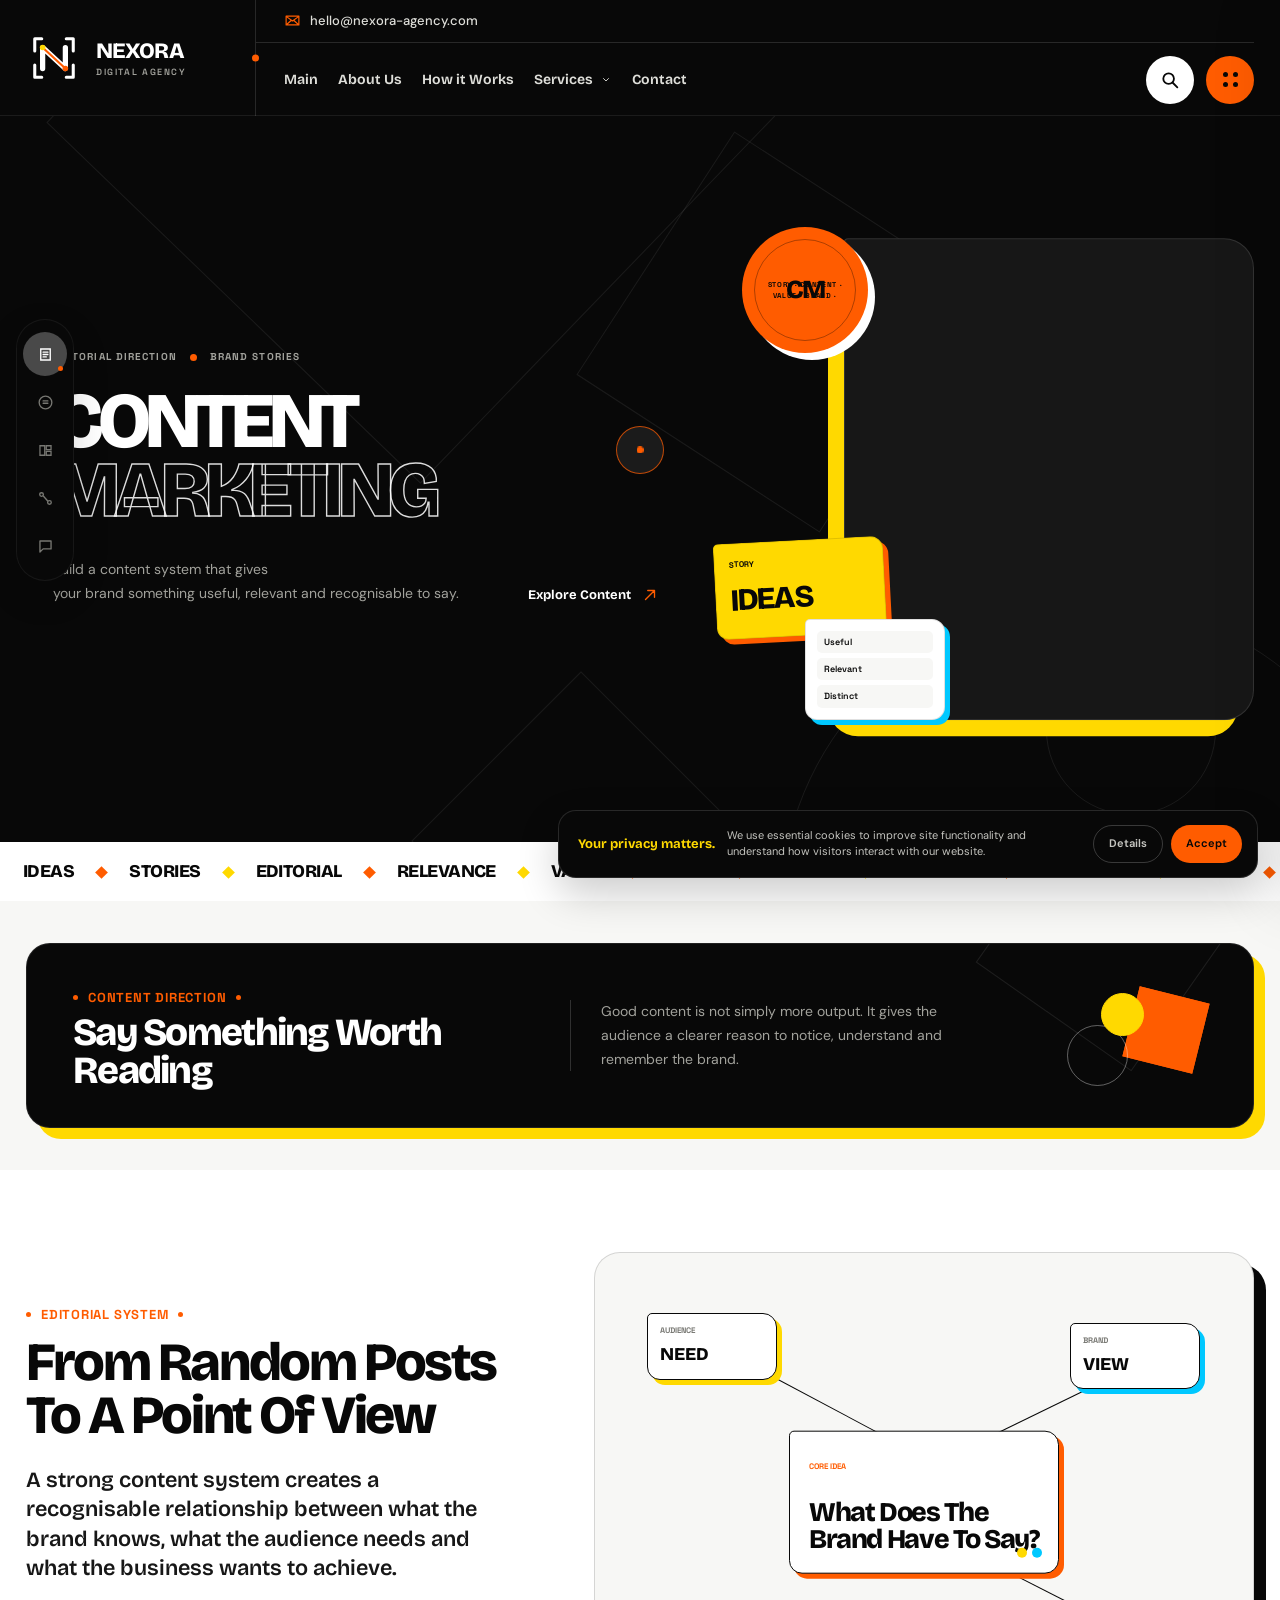
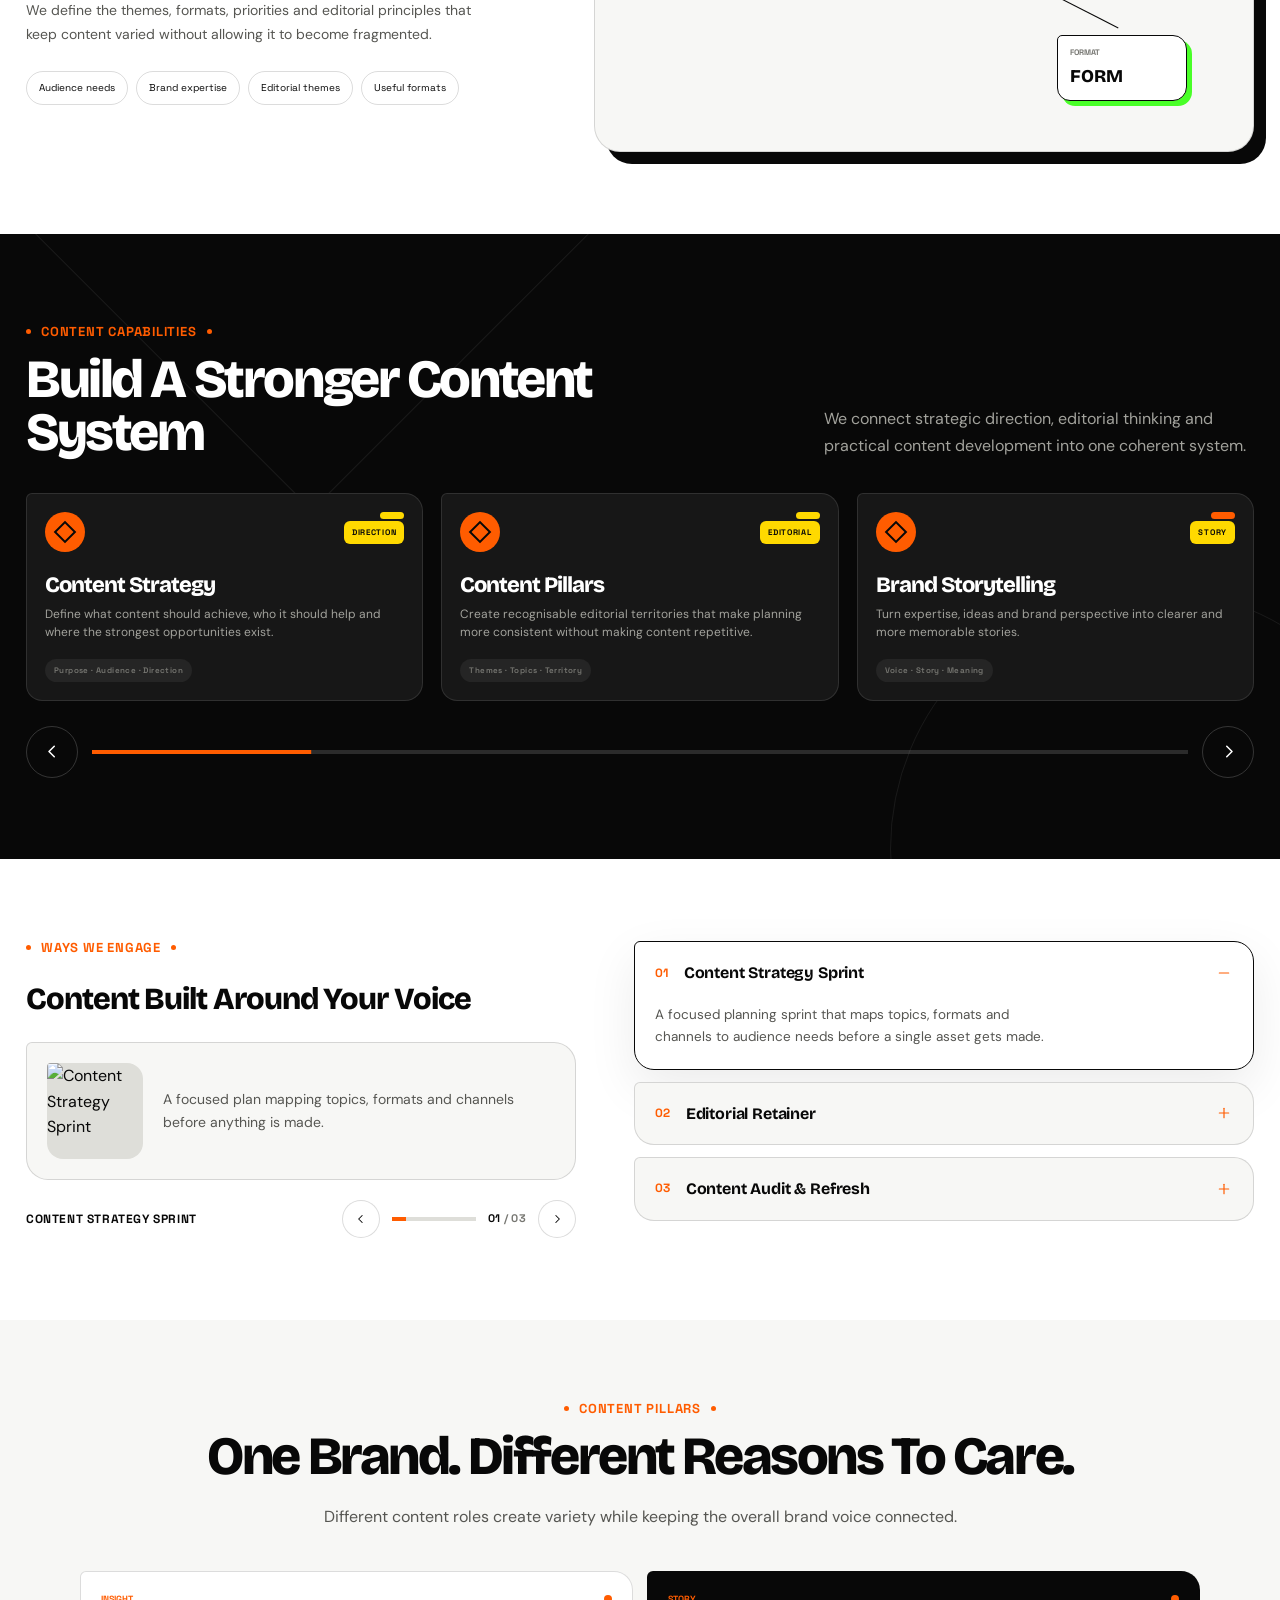
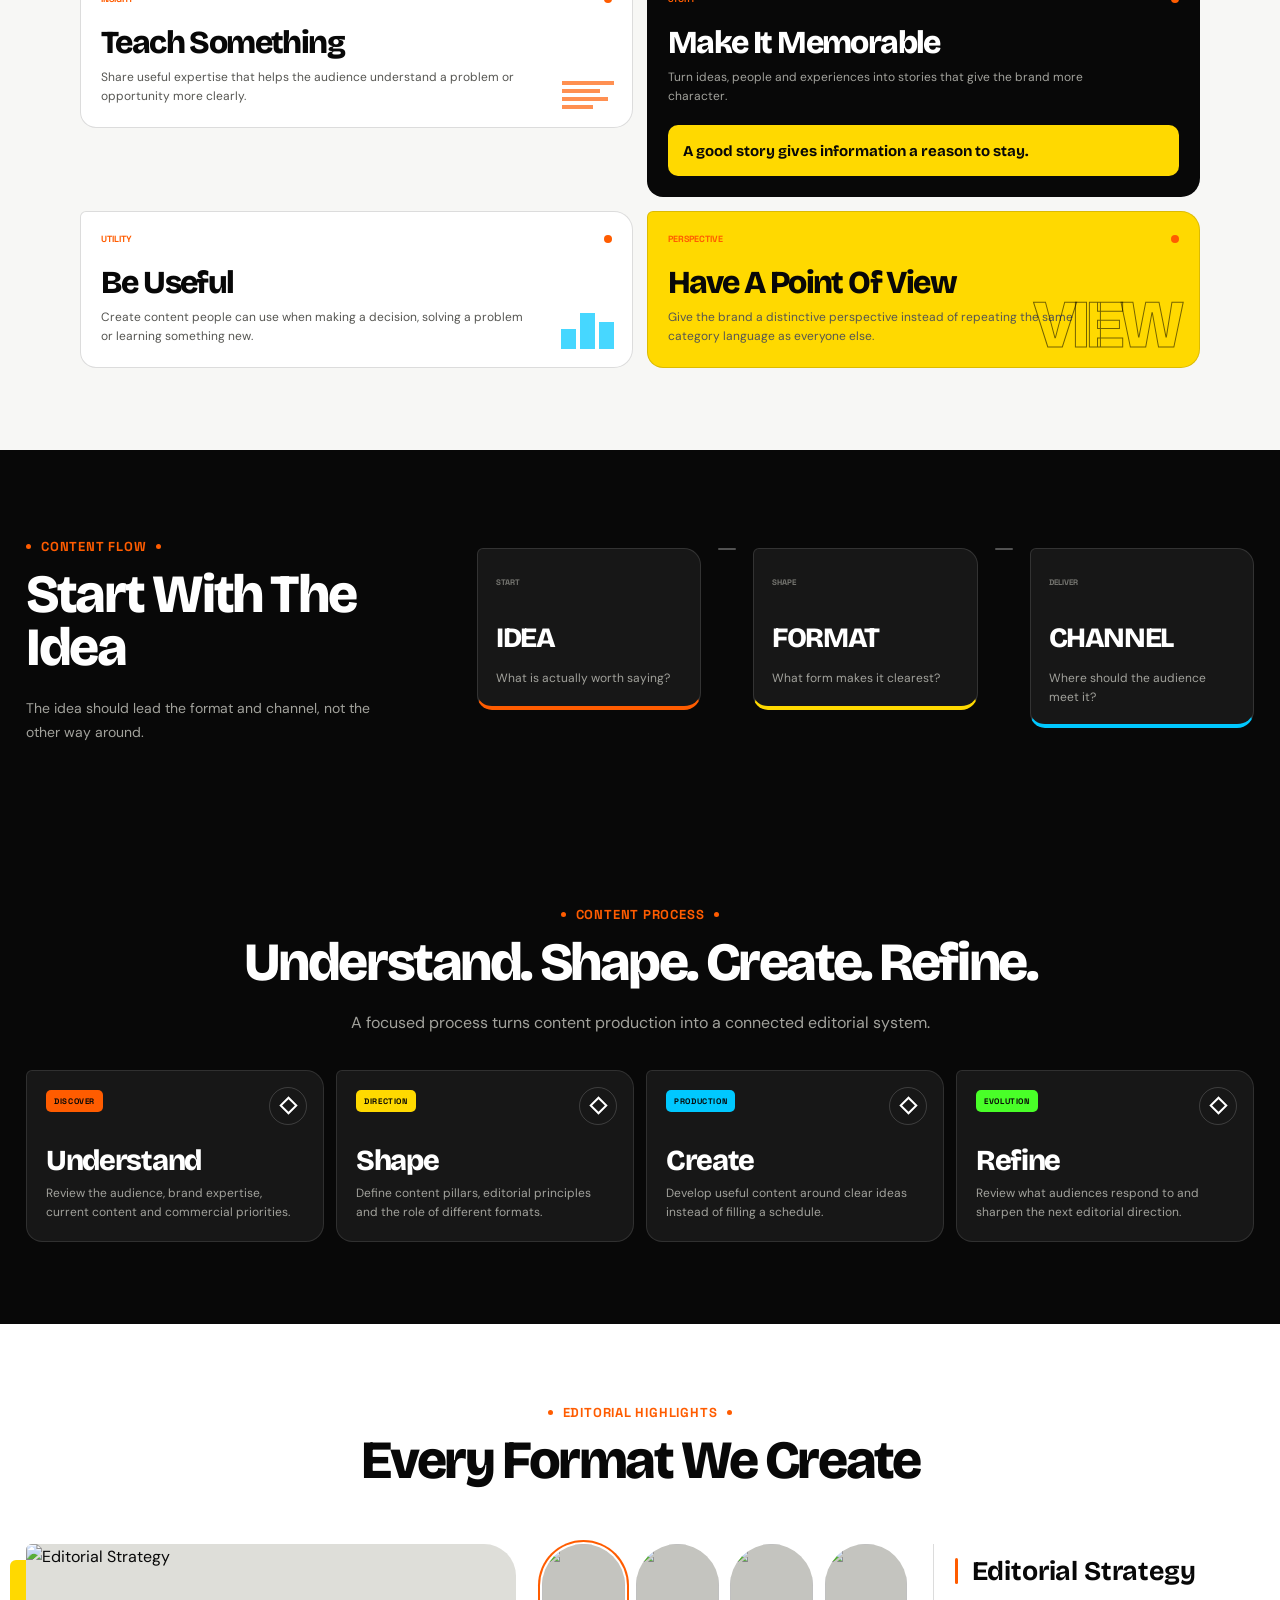
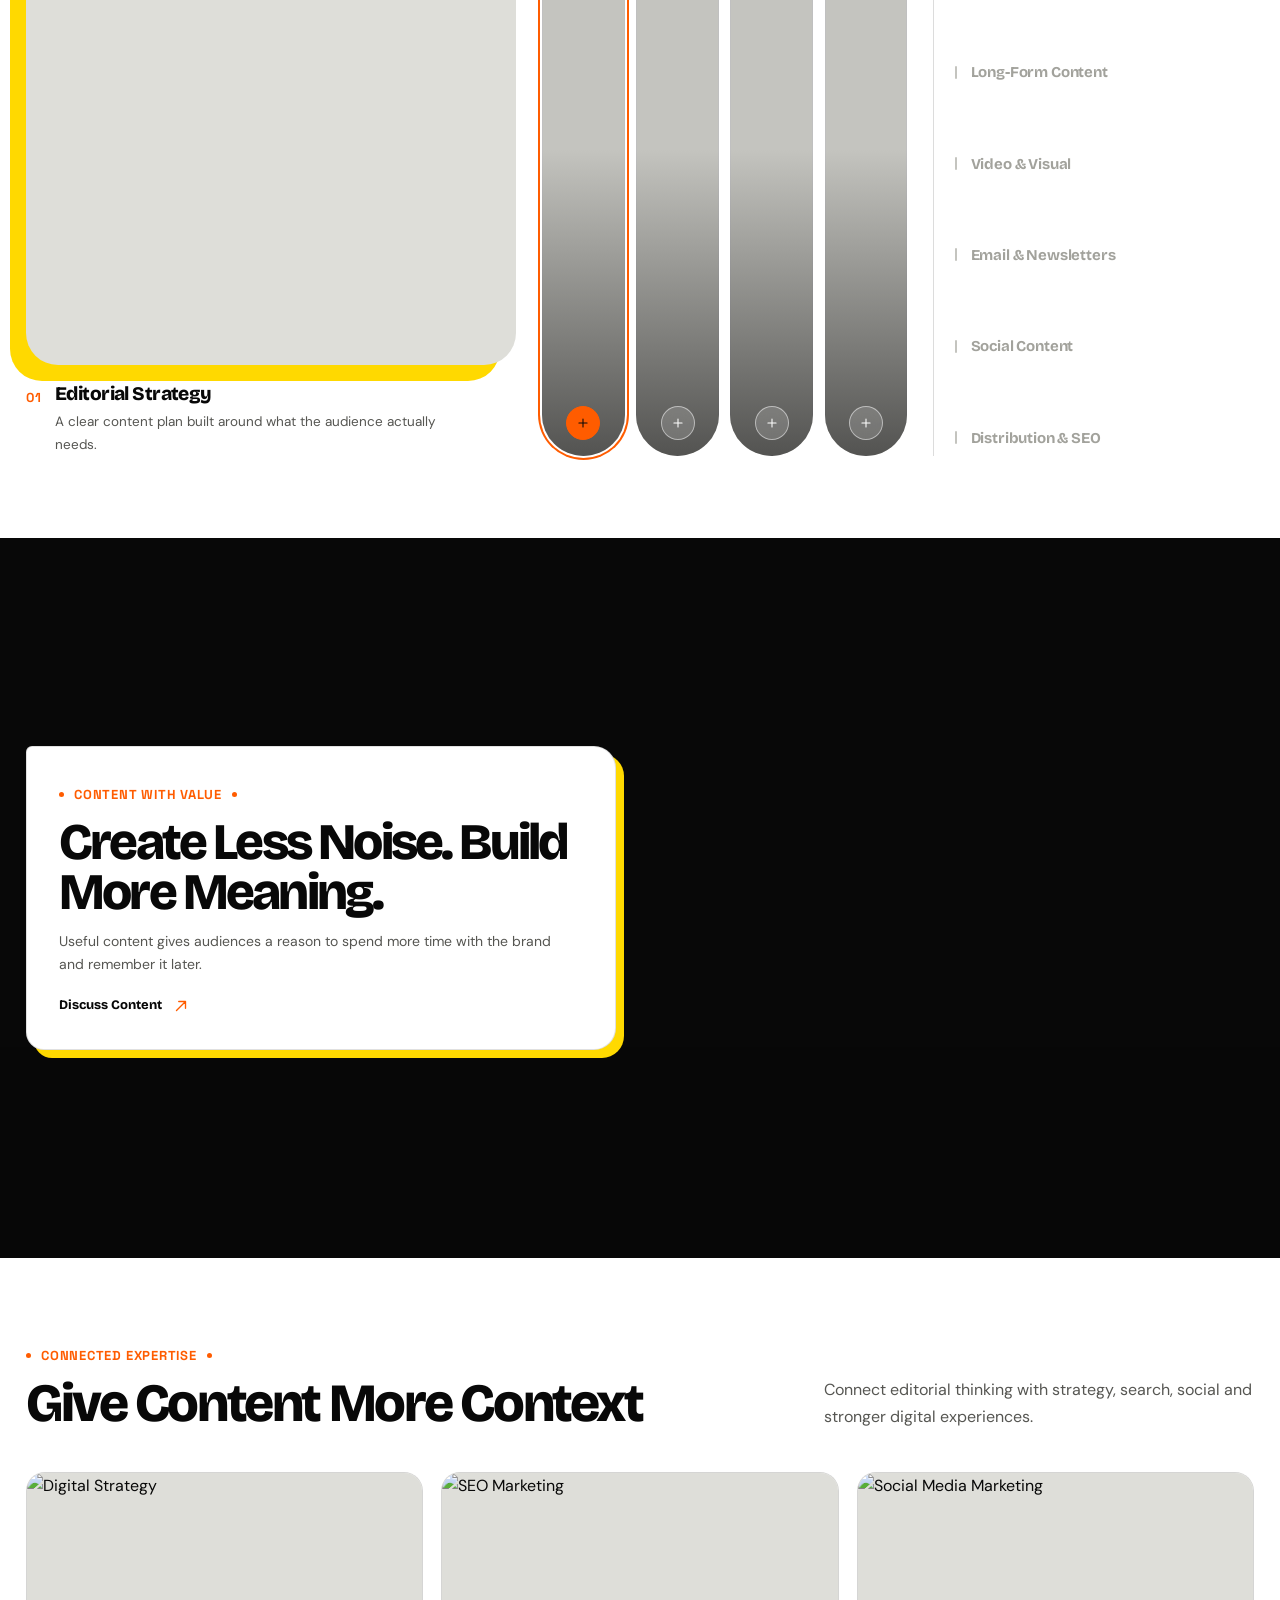
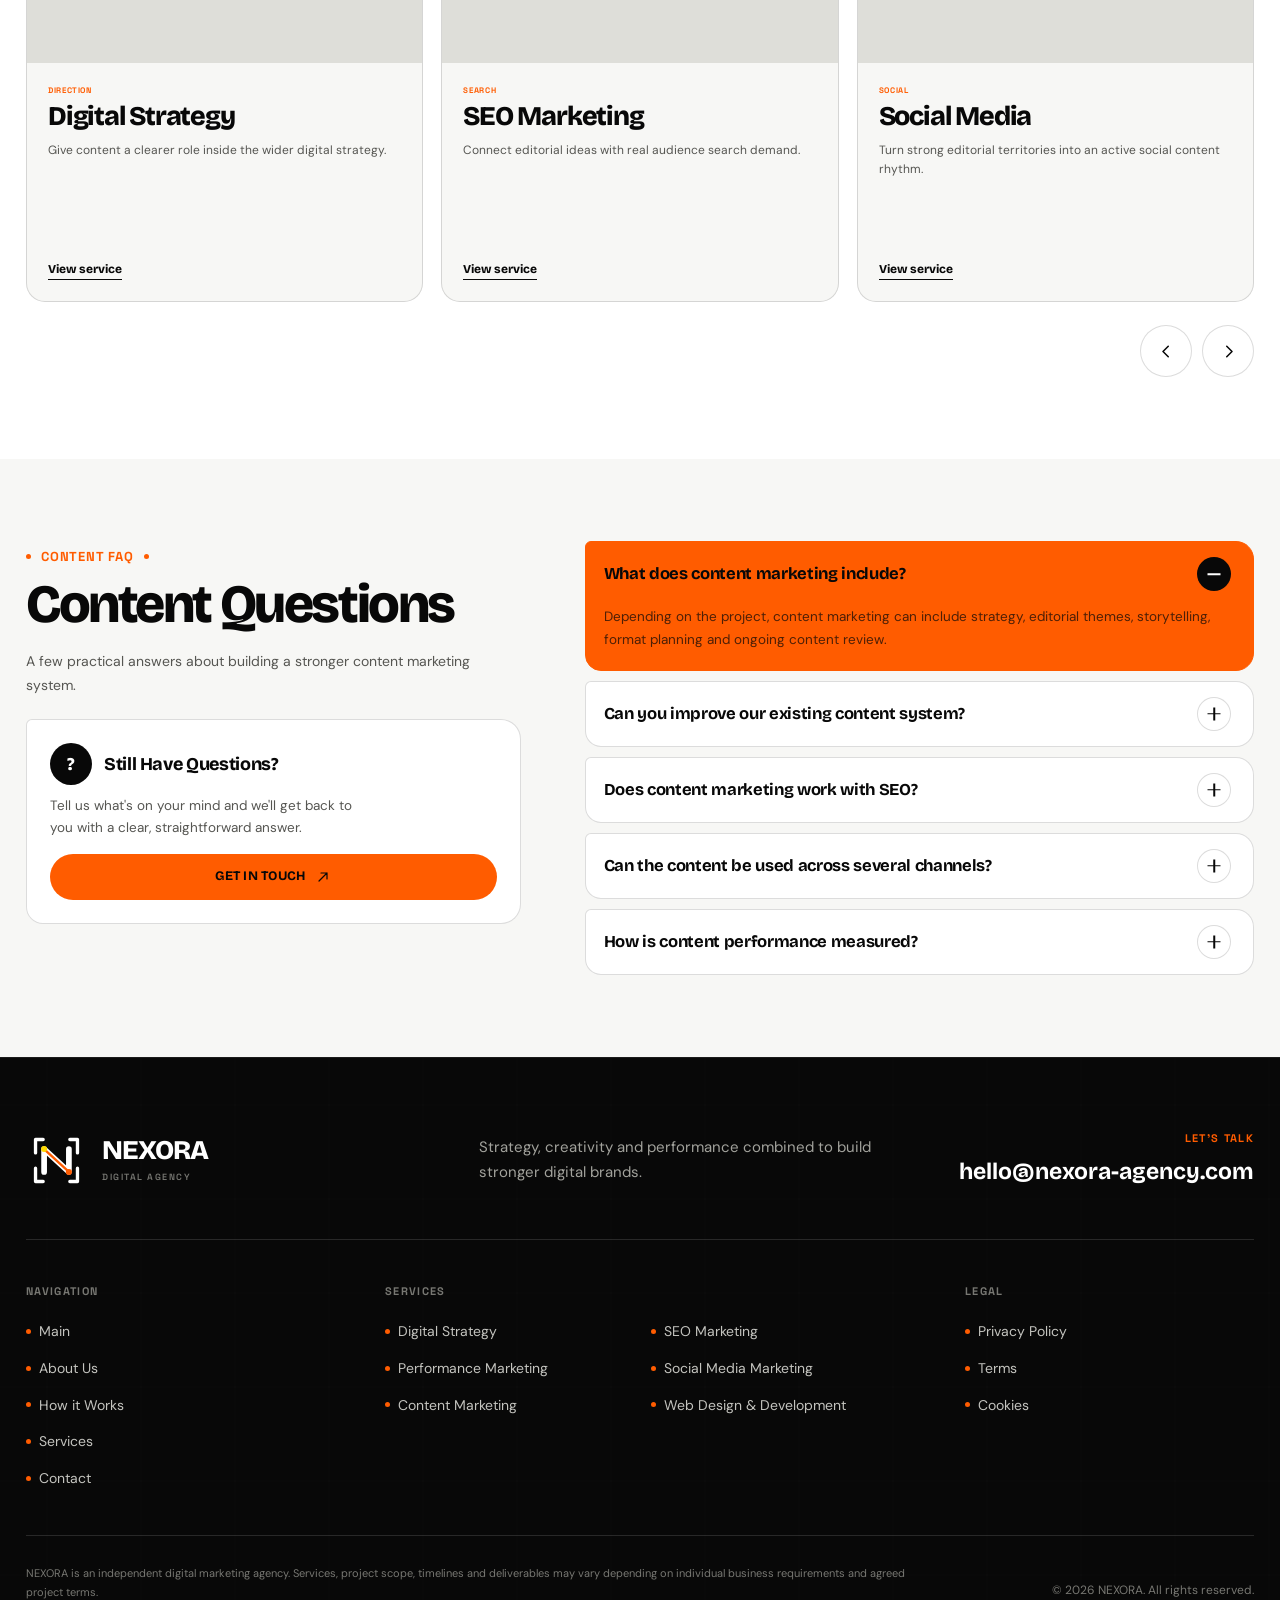
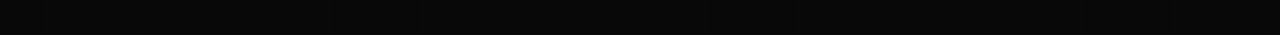
==== commit a979e113: "!" ====
--- a/content-marketing.html
+++ b/content-marketing.html
@@ -1301,6 +1301,322 @@
 
 
         <!-- =================================================
+             WAYS TO ENGAGE
+        ================================================== -->
+
+        <section class="section sync-panel">
+
+            <div class="container">
+
+                <div
+                    class="sync-panel__layout"
+                    data-sync-panel
+                >
+
+                    <div
+                        class="sync-panel__visual"
+                        data-aos="fade-up"
+                    >
+                        <span class="section-label">
+                            Ways We Engage
+                        </span>
+
+                        <h2 class="sync-panel__title">
+                            Content Built Around Your Voice
+                        </h2>
+
+                        <div
+                            class="swiper sync-panel-swiper"
+                            data-sync-swiper
+                        >
+                            <div class="swiper-wrapper">
+
+                        <article
+                            class="swiper-slide sync-panel-slide"
+                            data-slide-label="Content Strategy Sprint"
+                        >
+                            <div class="sync-panel-slide__media">
+                                <img
+                                    src="assets/images/services/content-marketing-engage-1.webp"
+                                    alt="Content Strategy Sprint"
+                                    width="192"
+                                    height="192"
+                                    loading="lazy"
+                                >
+                            </div>
+
+                            <p class="sync-panel-slide__text">
+                                A focused plan mapping topics, formats and channels before anything is made.
+                            </p>
+                        </article>
+
+                        <article
+                            class="swiper-slide sync-panel-slide"
+                            data-slide-label="Editorial Retainer"
+                        >
+                            <div class="sync-panel-slide__media">
+                                <img
+                                    src="assets/images/services/content-marketing-engage-2.webp"
+                                    alt="Editorial Retainer"
+                                    width="192"
+                                    height="192"
+                                    loading="lazy"
+                                >
+                            </div>
+
+                            <p class="sync-panel-slide__text">
+                                Ongoing production and publishing that keeps every channel active.
+                            </p>
+                        </article>
+
+                        <article
+                            class="swiper-slide sync-panel-slide"
+                            data-slide-label="Content Audit &amp; Refresh"
+                        >
+                            <div class="sync-panel-slide__media">
+                                <img
+                                    src="assets/images/services/content-marketing-engage-3.webp"
+                                    alt="Content Audit &amp; Refresh"
+                                    width="192"
+                                    height="192"
+                                    loading="lazy"
+                                >
+                            </div>
+
+                            <p class="sync-panel-slide__text">
+                                Existing content reviewed and rebuilt around what still performs.
+                            </p>
+                        </article>
+
+                            </div>
+                        </div>
+
+
+                        <div class="sync-panel__meta">
+
+                            <span
+                                class="sync-panel__meta-label"
+                                data-sync-label
+                            >
+                                Content Strategy Sprint
+                            </span>
+
+                            <div class="sync-panel__nav">
+
+                                <button
+                                    class="slider-control sync-panel__nav-btn"
+                                    type="button"
+                                    data-sync-prev
+                                    aria-label="Previous"
+                                >
+                                    <svg viewBox="0 0 24 24" aria-hidden="true">
+                                        <path
+                                            d="m14 6-6 6 6 6"
+                                            fill="none"
+                                            stroke="currentColor"
+                                            stroke-width="1.8"
+                                            stroke-linecap="round"
+                                            stroke-linejoin="round"
+                                        />
+                                    </svg>
+                                </button>
+
+                                <div
+                                    class="slider-progress sync-panel__progress-bar"
+                                    data-sync-progress
+                                ></div>
+
+                                <span class="sync-panel__count">
+                                    <span data-sync-current>01</span>
+                                    /
+                                    <span data-sync-total>03</span>
+                                </span>
+
+                                <button
+                                    class="slider-control sync-panel__nav-btn"
+                                    type="button"
+                                    data-sync-next
+                                    aria-label="Next"
+                                >
+                                    <svg viewBox="0 0 24 24" aria-hidden="true">
+                                        <path
+                                            d="m10 6 6 6-6 6"
+                                            fill="none"
+                                            stroke="currentColor"
+                                            stroke-width="1.8"
+                                            stroke-linecap="round"
+                                            stroke-linejoin="round"
+                                        />
+                                    </svg>
+                                </button>
+
+                            </div>
+
+                        </div>
+
+                    </div>
+
+
+                    <div
+                        class="sync-panel__accordion"
+                        role="list"
+                        data-aos="fade-up"
+                        data-aos-delay="90"
+                    >
+
+                        <div
+                            class="sync-panel-item is-open"
+                            data-sync-item
+                        >
+                            <button
+                                class="sync-panel-item__trigger"
+                                type="button"
+                                aria-expanded="true"
+                            >
+                                <span class="sync-panel-item__index">
+                                    01
+                                </span>
+
+                                <span class="sync-panel-item__label">
+                                    Content Strategy Sprint
+                                </span>
+
+                                <span
+                                    class="sync-panel-item__icon"
+                                    aria-hidden="true"
+                                >
+                                    <svg viewBox="0 0 24 24" aria-hidden="true">
+                                        <path
+                                            d="M5 12h14"
+                                            fill="none"
+                                            stroke="currentColor"
+                                            stroke-width="1.8"
+                                            stroke-linecap="round"
+                                        />
+                                        <path
+                                            class="sync-panel-item__icon-v"
+                                            d="M12 5v14"
+                                            fill="none"
+                                            stroke="currentColor"
+                                            stroke-width="1.8"
+                                            stroke-linecap="round"
+                                        />
+                                    </svg>
+                                </span>
+                            </button>
+
+                            <div class="sync-panel-item__panel">
+                                <p>
+                                    A focused planning sprint that maps topics, formats and channels to audience needs before a single asset gets made.
+                                </p>
+                            </div>
+                        </div>
+
+                        <div
+                            class="sync-panel-item"
+                            data-sync-item
+                        >
+                            <button
+                                class="sync-panel-item__trigger"
+                                type="button"
+                                aria-expanded="false"
+                            >
+                                <span class="sync-panel-item__index">
+                                    02
+                                </span>
+
+                                <span class="sync-panel-item__label">
+                                    Editorial Retainer
+                                </span>
+
+                                <span
+                                    class="sync-panel-item__icon"
+                                    aria-hidden="true"
+                                >
+                                    <svg viewBox="0 0 24 24" aria-hidden="true">
+                                        <path
+                                            d="M5 12h14"
+                                            fill="none"
+                                            stroke="currentColor"
+                                            stroke-width="1.8"
+                                            stroke-linecap="round"
+                                        />
+                                        <path
+                                            class="sync-panel-item__icon-v"
+                                            d="M12 5v14"
+                                            fill="none"
+                                            stroke="currentColor"
+                                            stroke-width="1.8"
+                                            stroke-linecap="round"
+                                        />
+                                    </svg>
+                                </span>
+                            </button>
+
+                            <div class="sync-panel-item__panel">
+                                <p>
+                                    Ongoing writing, design and publishing that keeps every channel consistently active without relying on your internal team.
+                                </p>
+                            </div>
+                        </div>
+
+                        <div
+                            class="sync-panel-item"
+                            data-sync-item
+                        >
+                            <button
+                                class="sync-panel-item__trigger"
+                                type="button"
+                                aria-expanded="false"
+                            >
+                                <span class="sync-panel-item__index">
+                                    03
+                                </span>
+
+                                <span class="sync-panel-item__label">
+                                    Content Audit &amp; Refresh
+                                </span>
+
+                                <span
+                                    class="sync-panel-item__icon"
+                                    aria-hidden="true"
+                                >
+                                    <svg viewBox="0 0 24 24" aria-hidden="true">
+                                        <path
+                                            d="M5 12h14"
+                                            fill="none"
+                                            stroke="currentColor"
+                                            stroke-width="1.8"
+                                            stroke-linecap="round"
+                                        />
+                                        <path
+                                            class="sync-panel-item__icon-v"
+                                            d="M12 5v14"
+                                            fill="none"
+                                            stroke="currentColor"
+                                            stroke-width="1.8"
+                                            stroke-linecap="round"
+                                        />
+                                    </svg>
+                                </span>
+                            </button>
+
+                            <div class="sync-panel-item__panel">
+                                <p>
+                                    Existing content reviewed, consolidated and rebuilt around what still ranks and reads well, cutting what doesn't.
+                                </p>
+                            </div>
+                        </div>
+
+                    </div>
+
+                </div>
+
+            </div>
+        </section>
+
+
+        <!-- =================================================
              CONTENT PILLARS
         ================================================== -->
 
--- a/assets/css/global.css
+++ b/assets/css/global.css
@@ -2087,6 +2087,286 @@
 
 
 /* =========================================================
+   SYNC PANEL
+   Swiper (left) and accordion (right), kept in sync in
+   both directions. Accordion height never changes the
+   section height — the open item grows into space the
+   flex column already reserves.
+   ========================================================= */
+
+.sync-panel__layout {
+    display: grid;
+    grid-template-columns: minmax(320px, 0.94fr) minmax(380px, 1.06fr);
+    align-items: stretch;
+    gap: clamp(36px, 4.5vw, 72px);
+}
+
+.sync-panel__visual {
+    display: flex;
+    flex-direction: column;
+
+    min-width: 0;
+}
+
+.sync-panel__title {
+    margin-top: 12px;
+
+    color: var(--color-black);
+
+    font-family: var(--font-primary);
+    font-size: clamp(26px, 2.4vw, 36px);
+    font-weight: 800;
+    line-height: 1.1;
+    letter-spacing: -0.035em;
+}
+
+
+/* ---- swiper card ---- */
+
+.sync-panel-swiper {
+    margin-top: 26px;
+}
+
+.sync-panel-slide {
+    display: flex;
+    align-items: center;
+    gap: 20px;
+
+    padding: 20px;
+
+    background: var(--color-off-white);
+    border: 1px solid var(--border-dark);
+    border-radius: 6px 22px 22px 22px;
+}
+
+.sync-panel-slide__media {
+    flex: 0 0 auto;
+
+    width: 96px;
+    height: 96px;
+
+    overflow: hidden;
+
+    background: var(--color-gray-200);
+    border-radius: 4px 16px 16px 16px;
+}
+
+.sync-panel-slide__media img {
+    width: 100%;
+    height: 100%;
+
+    object-fit: cover;
+
+    transition: transform 0.6s cubic-bezier(0.22, 1, 0.36, 1);
+}
+
+.sync-panel-slide:hover .sync-panel-slide__media img {
+    transform: scale(1.06);
+}
+
+.sync-panel-slide__text {
+    color: var(--color-gray-600);
+
+    font-size: 14px;
+    line-height: 1.65;
+}
+
+
+/* ---- meta row: slide label + nav + progress ---- */
+
+.sync-panel__meta {
+    display: flex;
+    align-items: center;
+    justify-content: space-between;
+    flex-wrap: wrap;
+    gap: 14px;
+
+    margin-top: 20px;
+}
+
+.sync-panel__meta-label {
+    color: var(--color-black);
+
+    font-family: var(--font-accent);
+    font-size: 12px;
+    font-weight: 700;
+    letter-spacing: 0.05em;
+    text-transform: uppercase;
+}
+
+.sync-panel__nav {
+    display: flex;
+    align-items: center;
+    gap: 12px;
+}
+
+.sync-panel__nav-btn {
+    flex: 0 0 auto;
+
+    width: 38px;
+    height: 38px;
+}
+
+.sync-panel__nav-btn svg {
+    width: 14px;
+    height: 14px;
+}
+
+.sync-panel__nav .sync-panel__progress-bar {
+    flex: 0 0 84px;
+
+    width: 84px;
+}
+
+.sync-panel__count {
+    flex: 0 0 auto;
+
+    color: var(--color-gray-500);
+
+    font-family: var(--font-accent);
+    font-size: 11px;
+    font-weight: 700;
+    letter-spacing: 0.03em;
+    white-space: nowrap;
+}
+
+.sync-panel__count [data-sync-current] {
+    color: var(--color-black);
+}
+
+
+/* ---- accordion ---- */
+
+.sync-panel__accordion {
+    display: flex;
+    flex-direction: column;
+    gap: 12px;
+
+    min-width: 0;
+}
+
+.sync-panel-item {
+    flex-grow: 0;
+    flex-shrink: 0;
+    flex-basis: auto;
+
+    overflow: hidden;
+
+    background: var(--color-off-white);
+    border: 1px solid var(--border-dark);
+    border-radius: 6px 20px 20px 20px;
+
+    transition:
+        flex-grow 0.5s cubic-bezier(0.22, 1, 0.36, 1),
+        background-color var(--transition-base),
+        border-color var(--transition-base),
+        box-shadow var(--transition-base);
+}
+
+.sync-panel-item:hover {
+    border-color: var(--color-black);
+}
+
+.sync-panel-item.is-open {
+    background: var(--color-white);
+    border-color: var(--color-black);
+    box-shadow: var(--shadow-soft);
+}
+
+.sync-panel-item__trigger {
+    display: flex;
+    align-items: center;
+    gap: 16px;
+    width: 100%;
+    padding: 18px 20px;
+
+    background: none;
+    border: 0;
+    text-align: left;
+
+    cursor: pointer;
+}
+
+.sync-panel-item__index {
+    flex: 0 0 auto;
+
+    color: var(--service-accent, var(--color-orange));
+
+    font-family: var(--font-accent);
+    font-size: 12px;
+    font-weight: 700;
+}
+
+.sync-panel-item__label {
+    flex: 1;
+
+    color: var(--color-black);
+
+    font-family: var(--font-primary);
+    font-size: 16px;
+    font-weight: 700;
+    letter-spacing: -0.01em;
+}
+
+.sync-panel-item__icon {
+    display: grid;
+    place-items: center;
+    flex: 0 0 auto;
+
+    width: 18px;
+    height: 18px;
+
+    color: var(--service-accent, var(--color-orange));
+}
+
+.sync-panel-item__icon svg {
+    width: 16px;
+    height: 16px;
+}
+
+.sync-panel-item__icon-v {
+    transform-origin: center;
+
+    transition: transform 0.3s ease;
+}
+
+.sync-panel-item.is-open .sync-panel-item__icon-v {
+    transform: scaleY(0);
+}
+
+.sync-panel-item__panel {
+    max-height: 0;
+
+    padding: 0 20px;
+
+    opacity: 0;
+
+    overflow: hidden;
+
+    transition:
+        max-height 0.5s cubic-bezier(0.22, 1, 0.36, 1),
+        padding var(--transition-base),
+        opacity 0.35s ease;
+}
+
+.sync-panel-item.is-open .sync-panel-item__panel {
+    max-height: 320px;
+    padding: 0 20px 20px;
+
+    opacity: 1;
+}
+
+.sync-panel-item__panel p {
+    max-width: 46ch;
+
+    color: var(--color-gray-600);
+
+    font-size: 13.5px;
+    line-height: 1.65;
+}
+
+
+/* =========================================================
    FORM BASE
    ========================================================= */
 
@@ -2257,6 +2537,15 @@
     .site-footer__nav-grid {
         gap: 40px;
     }
+
+    .sync-panel__layout {
+        grid-template-columns: 1fr;
+        gap: 40px;
+    }
+
+    .sync-panel__accordion {
+        max-width: 640px;
+    }
 }
 
 
@@ -2549,6 +2838,41 @@
     .cookie-card:not([hidden]) ~ .back-to-top {
         display: none;
     }
+
+    .sync-panel-slide {
+        gap: 14px;
+        padding: 16px;
+    }
+
+    .sync-panel-slide__media {
+        width: 76px;
+        height: 76px;
+    }
+
+    .sync-panel-slide__text {
+        font-size: 13px;
+    }
+
+    .sync-panel__meta {
+        margin-top: 16px;
+    }
+
+    .sync-panel-item__trigger {
+        gap: 12px;
+        padding: 15px 16px;
+    }
+
+    .sync-panel-item__label {
+        font-size: 15px;
+    }
+
+    .sync-panel-item__panel {
+        padding: 0 16px;
+    }
+
+    .sync-panel-item.is-open .sync-panel-item__panel {
+        padding: 0 16px 18px;
+    }
 }
 
 
@@ -2591,6 +2915,19 @@
     .site-footer__nav-group:last-child ul {
         grid-template-columns: 1fr;
     }
+
+    .sync-panel-slide {
+        flex-direction: column;
+        align-items: flex-start;
+    }
+
+    .sync-panel__meta {
+        justify-content: flex-start;
+    }
+
+    .sync-panel__nav {
+        margin-left: auto;
+    }
 }
 
 
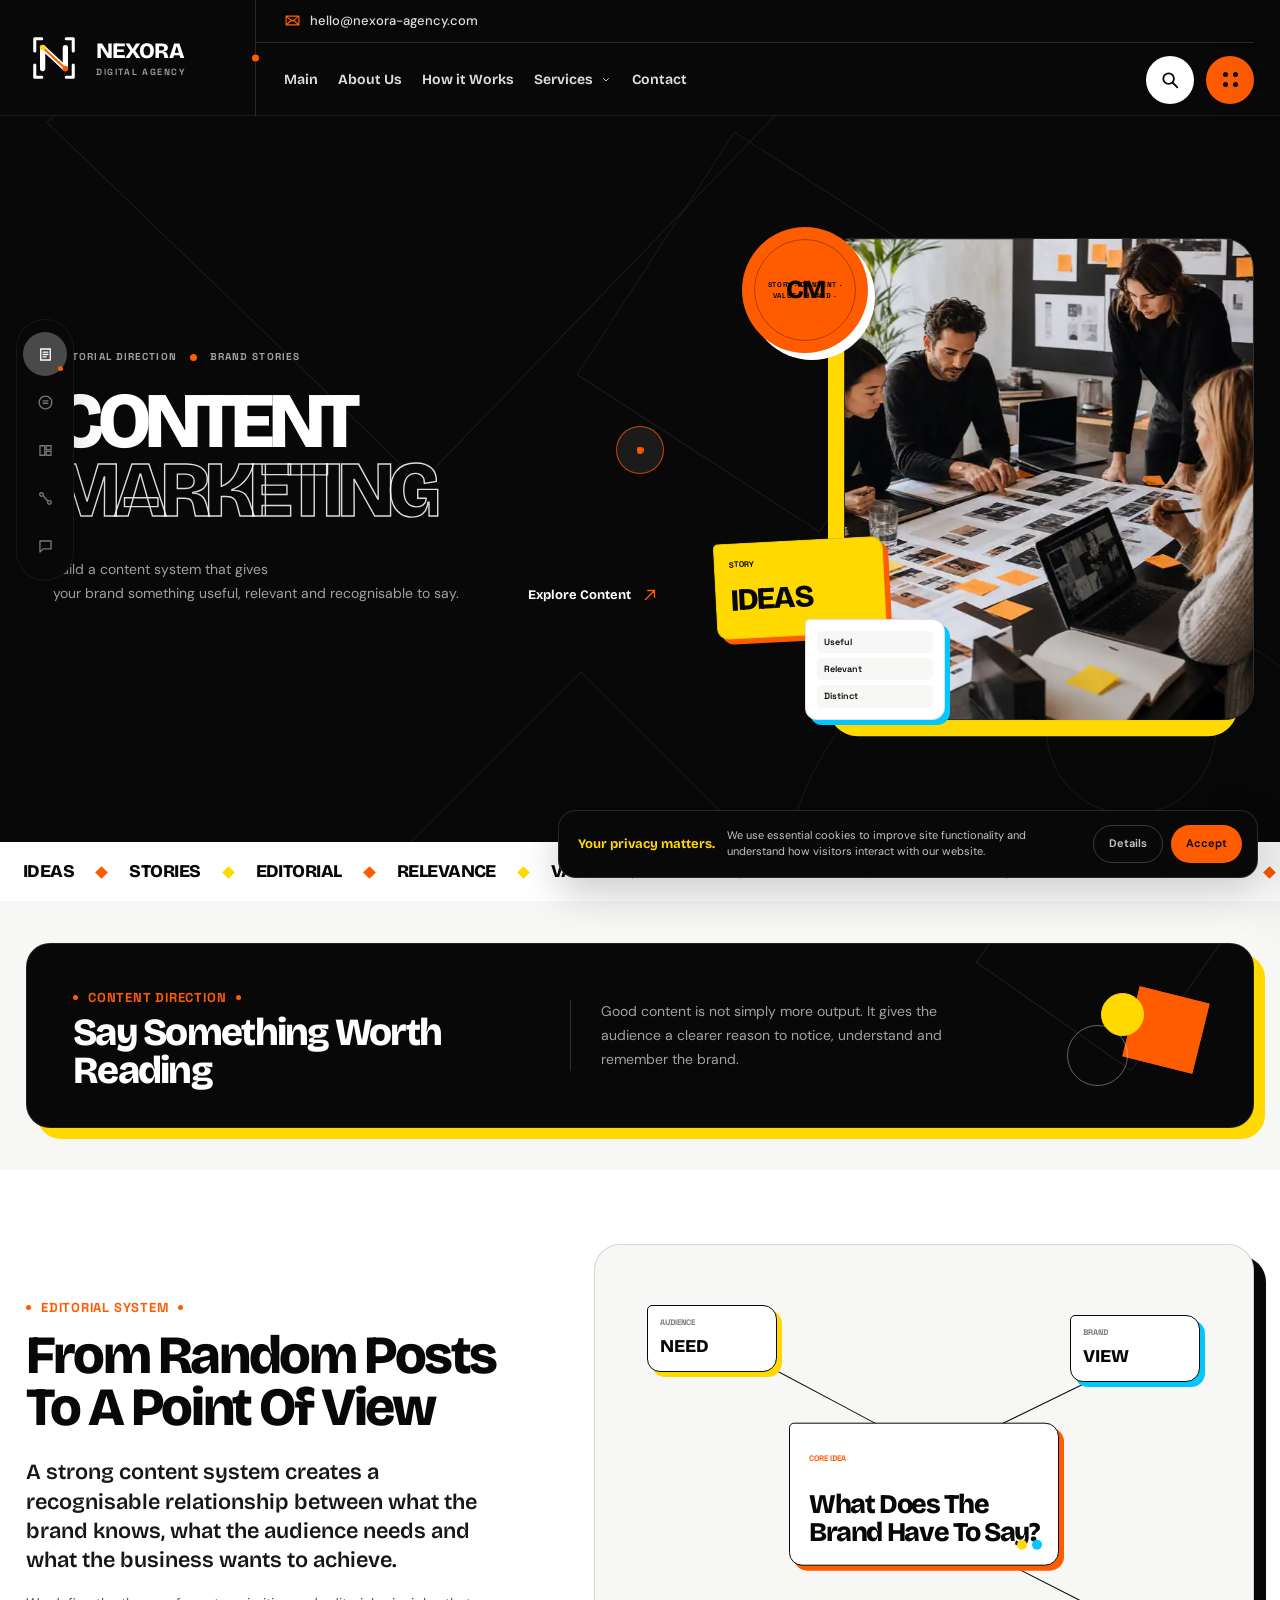
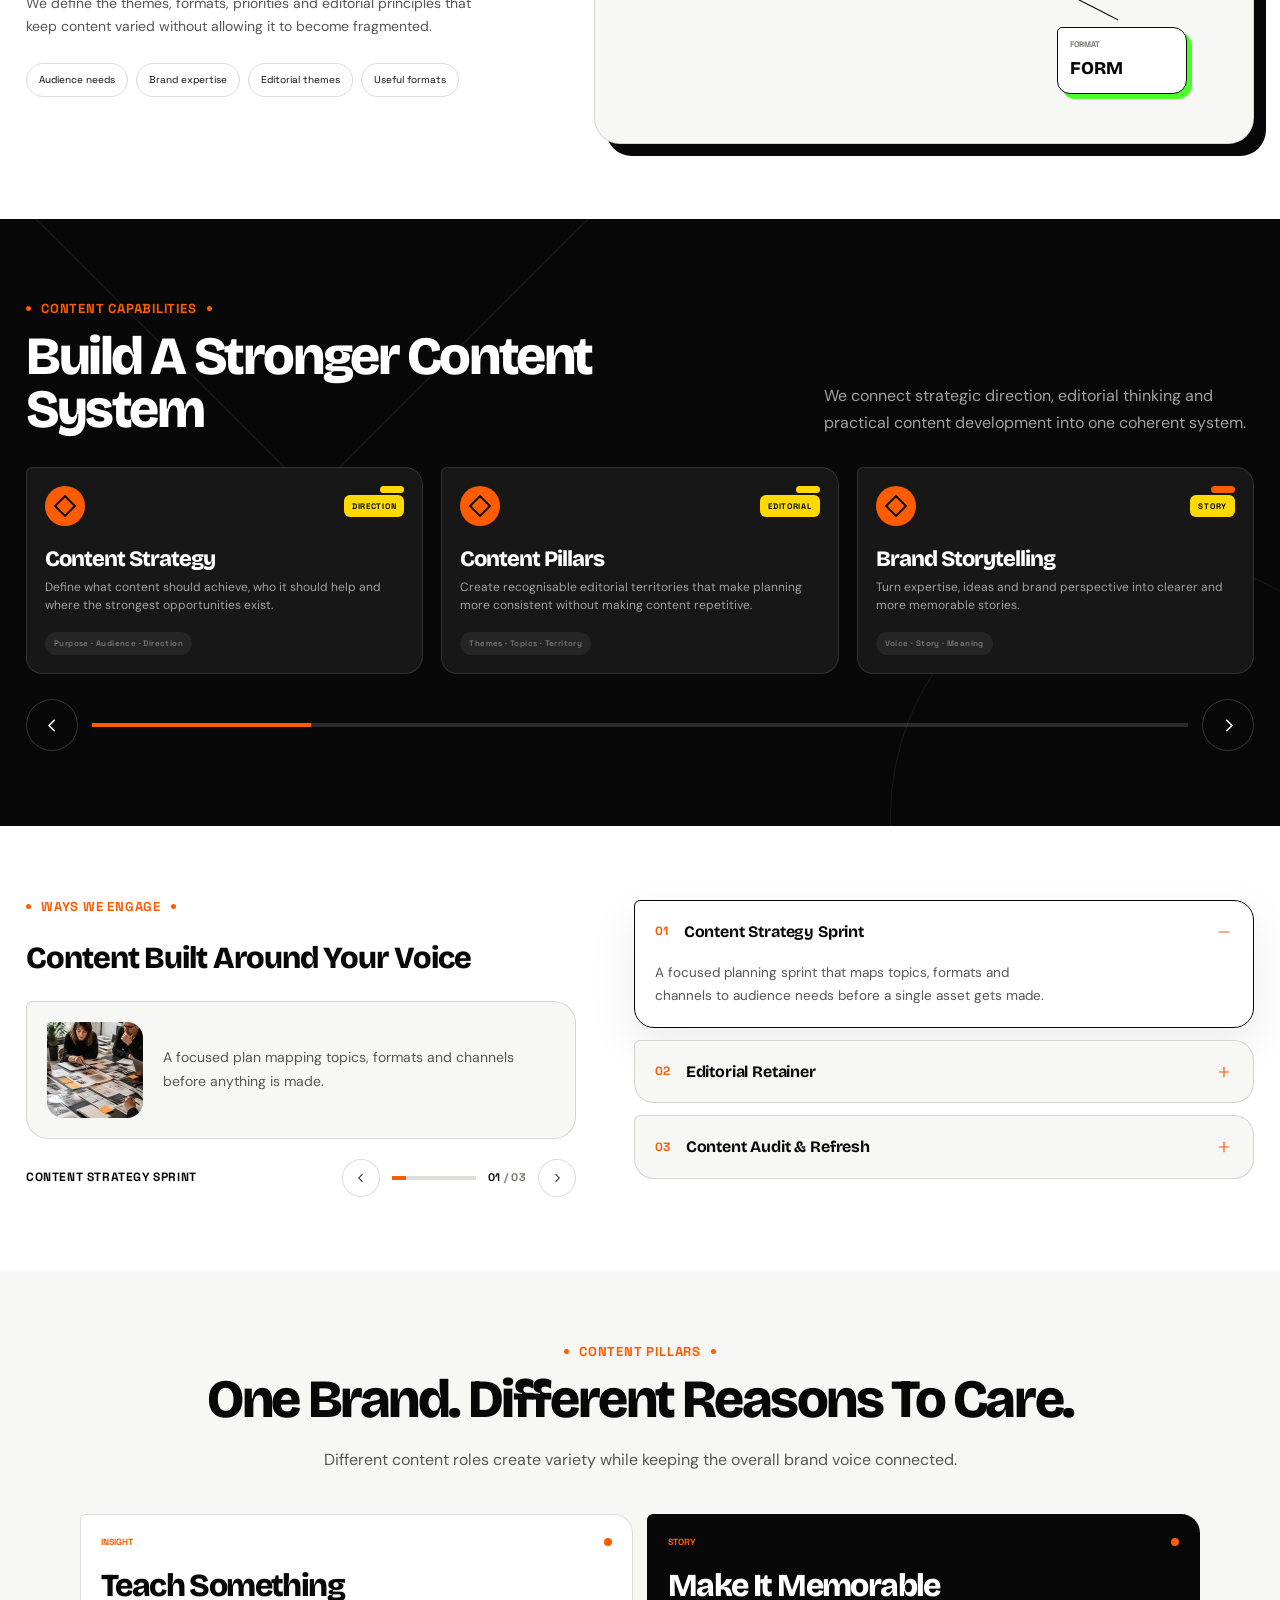
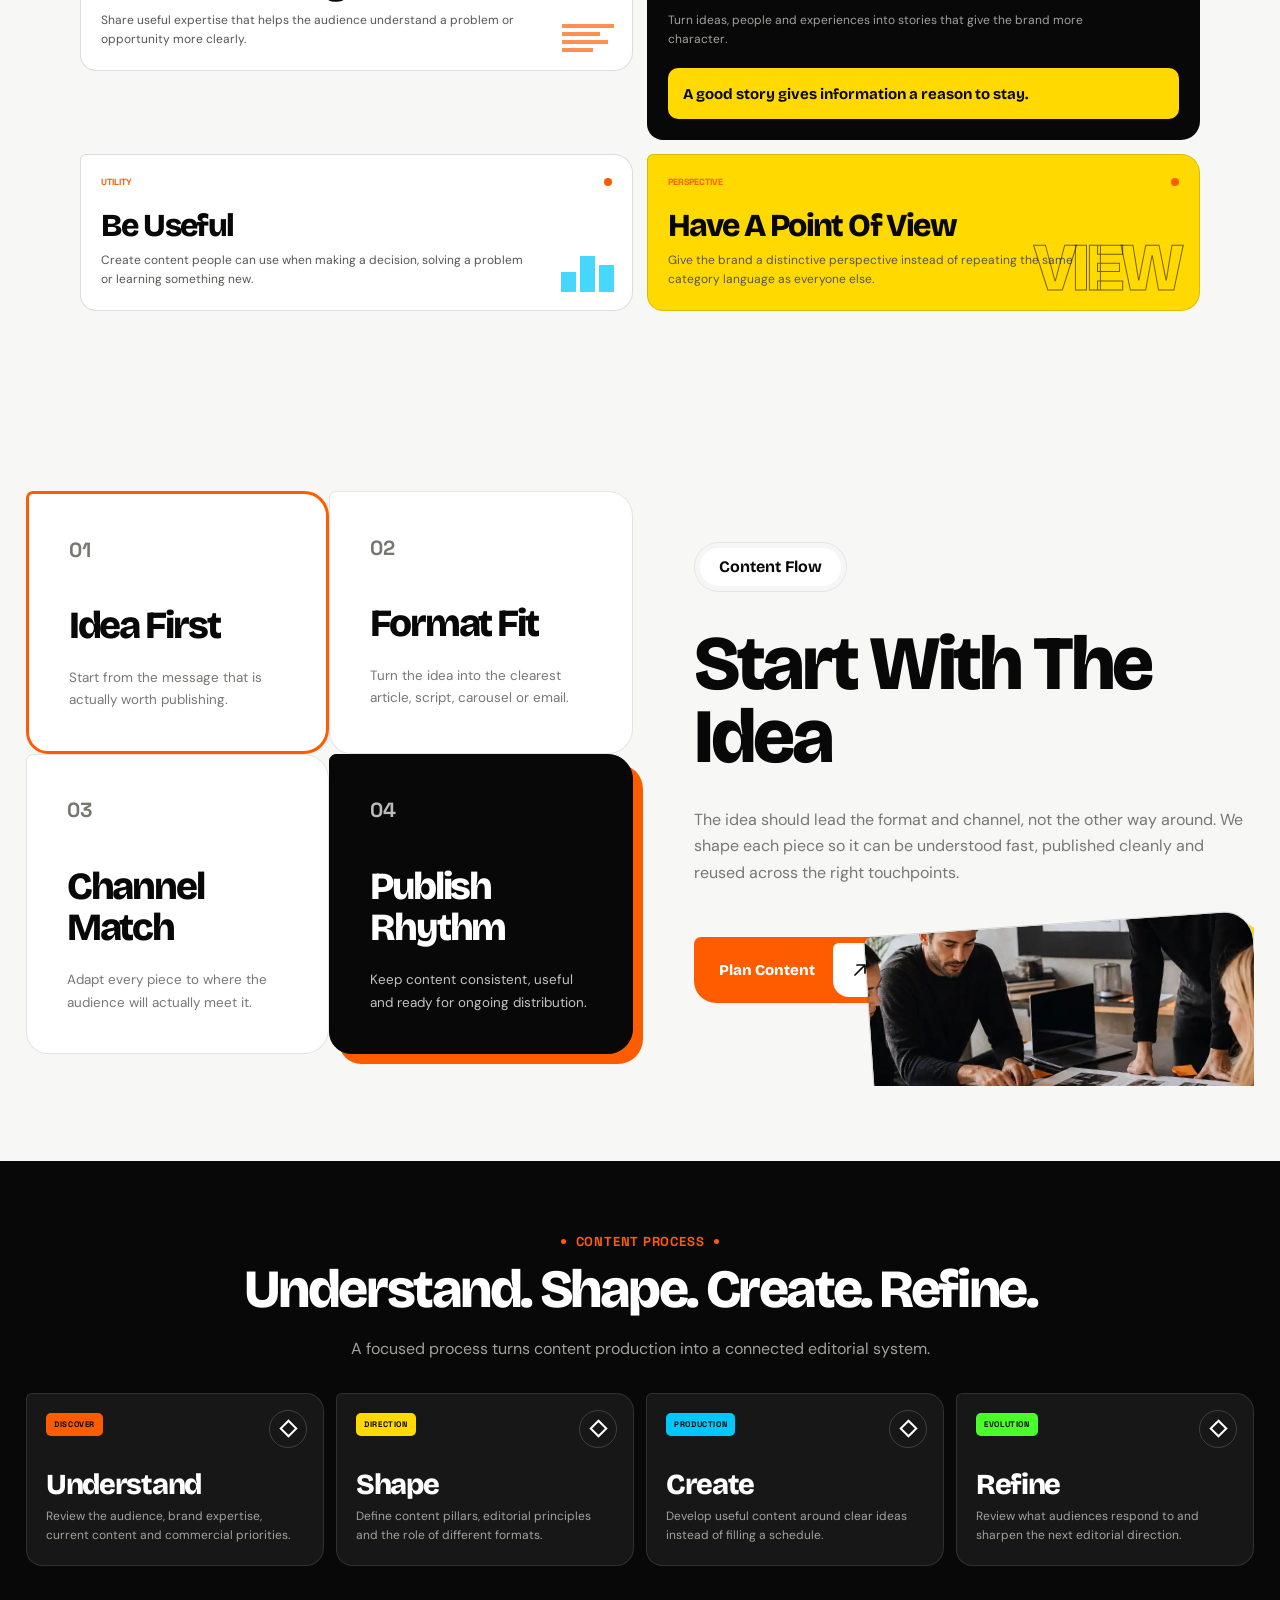
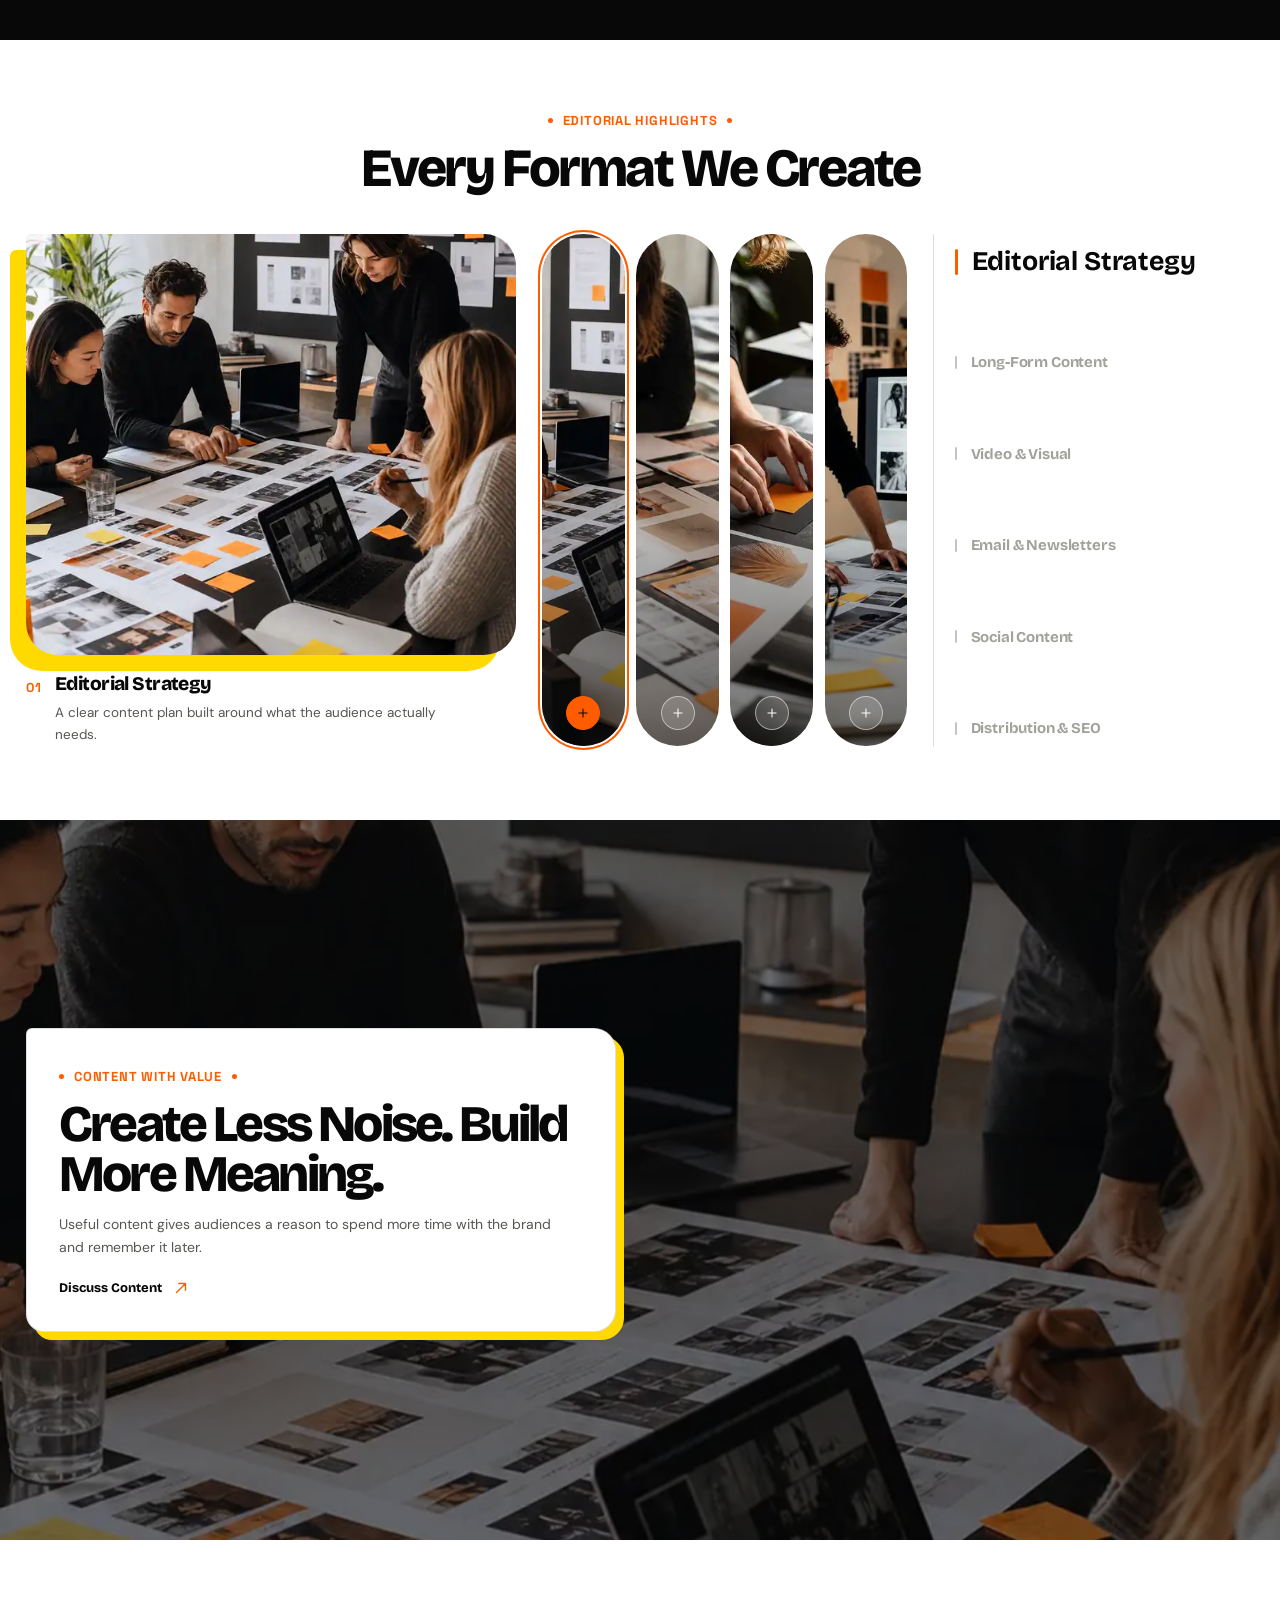
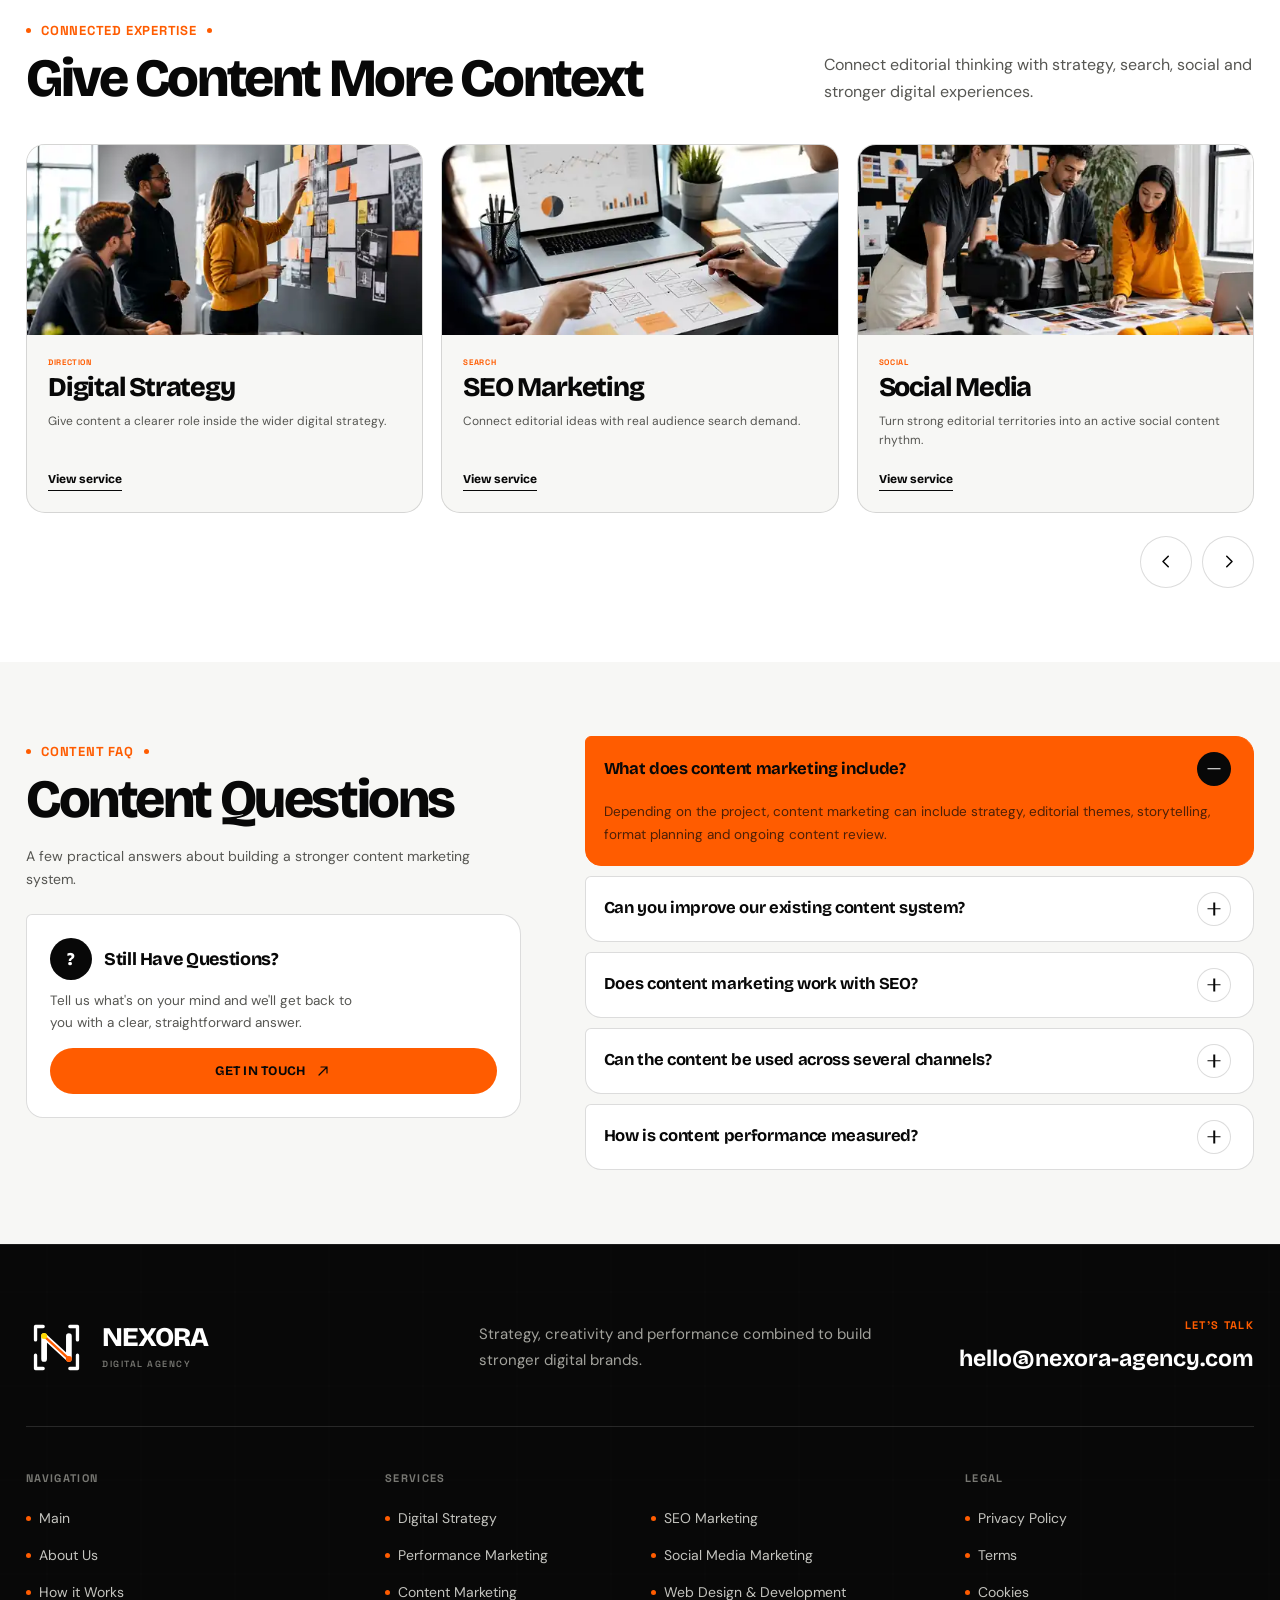
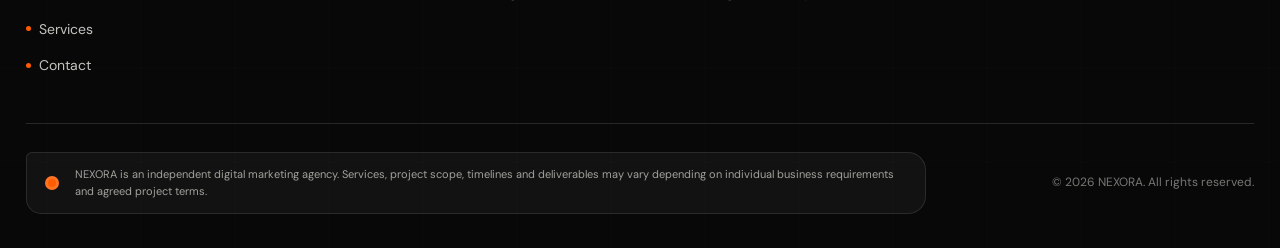
==== commit 3ec73a23: "!" ====
--- a/content-marketing.html
+++ b/content-marketing.html
@@ -1799,15 +1799,94 @@
 
                 <div class="content-flow__layout">
 
-
                     <div
-                        class="content-flow__heading"
+                        class="content-flow__cards"
                         data-aos="fade-right"
                     >
 
-                        <span class="section-label">
-                            Content Flow
-                        </span>
+                        <article class="content-flow-card content-flow-card--outline">
+
+                            <span class="content-flow-card__number">
+                                01
+                            </span>
+
+                            <h3>
+                                Idea First
+                            </h3>
+
+                            <p>
+                                Start from the message that is actually worth publishing.
+                            </p>
+
+                        </article>
+
+
+                        <article class="content-flow-card">
+
+                            <span class="content-flow-card__number">
+                                02
+                            </span>
+
+                            <h3>
+                                Format Fit
+                            </h3>
+
+                            <p>
+                                Turn the idea into the clearest article, script, carousel or email.
+                            </p>
+
+                        </article>
+
+
+                        <article class="content-flow-card">
+
+                            <span class="content-flow-card__number">
+                                03
+                            </span>
+
+                            <h3>
+                                Channel Match
+                            </h3>
+
+                            <p>
+                                Adapt every piece to where the audience will actually meet it.
+                            </p>
+
+                        </article>
+
+
+                        <article class="content-flow-card content-flow-card--filled">
+
+                            <span class="content-flow-card__number">
+                                04
+                            </span>
+
+                            <h3>
+                                Publish Rhythm
+                            </h3>
+
+                            <p>
+                                Keep content consistent, useful and ready for ongoing distribution.
+                            </p>
+
+                        </article>
+
+                    </div>
+
+
+                    <div
+                        class="content-flow__story"
+                        data-aos="fade-left"
+                    >
+
+                        <div class="content-flow__badge">
+
+                            <span>
+                                Content Flow
+                            </span>
+
+                        </div>
+
 
                         <h2 class="section-title">
                             Start With The Idea
@@ -1816,78 +1895,85 @@
 
                         <p>
                             The idea should lead the format and channel,
-                            not the other way around.
+                            not the other way around. We shape each piece so it
+                            can be understood fast, published cleanly and reused
+                            across the right touchpoints.
                         </p>
 
-                    </div>
-
-
-                    <div
-                        class="content-flow__track"
-                        data-aos="fade-left"
-                    >
-
-                        <article class="content-flow__step content-flow__step--idea">
-
-                            <small>
-                                Start
-                            </small>
-
-                            <strong>
-                                IDEA
-                            </strong>
-
-                            <p>
-                                What is actually worth saying?
-                            </p>
-
-                        </article>
-
-
-                        <span
-                            class="content-flow__connector"
-                            aria-hidden="true"
-                        ></span>
-
-
-                        <article class="content-flow__step content-flow__step--format">
-
-                            <small>
-                                Shape
-                            </small>
-
-                            <strong>
-                                FORMAT
-                            </strong>
-
-                            <p>
-                                What form makes it clearest?
-                            </p>
-
-                        </article>
-
-
-                        <span
-                            class="content-flow__connector"
-                            aria-hidden="true"
-                        ></span>
-
-
-                        <article class="content-flow__step content-flow__step--channel">
-
-                            <small>
-                                Deliver
-                            </small>
-
-                            <strong>
-                                CHANNEL
-                            </strong>
-
-                            <p>
-                                Where should the audience meet it?
-                            </p>
-
-                        </article>
+
+                        <div class="content-flow__actions">
+
+                            <a
+                                class="content-flow__cta"
+                                href="index.html#contact"
+                            >
+                                <span>
+                                    Plan Content
+                                </span>
+
+                                <svg viewBox="0 0 24 24" aria-hidden="true">
+                                    <path
+                                        d="M7 17 17 7M9 7h8v8"
+                                        fill="none"
+                                        stroke="currentColor"
+                                        stroke-width="1.7"
+                                        stroke-linecap="round"
+                                        stroke-linejoin="round"
+                                    />
+                                </svg>
+                            </a>
+
+
+                            <div class="content-flow__proof">
+
+                                <div
+                                    class="content-flow__avatars"
+                                    aria-hidden="true"
+                                >
+                                    <img
+                                        src="assets/images/team/team-01.webp"
+                                        alt=""
+                                        width="72"
+                                        height="72"
+                                        loading="lazy"
+                                    >
+                                    <img
+                                        src="assets/images/team/team-02.webp"
+                                        alt=""
+                                        width="72"
+                                        height="72"
+                                        loading="lazy"
+                                    >
+                                    <img
+                                        src="assets/images/team/team-03.webp"
+                                        alt=""
+                                        width="72"
+                                        height="72"
+                                        loading="lazy"
+                                    >
+                                </div>
+
+                                <p>
+                                    <strong>6</strong>
+                                    reusable content formats
+                                </p>
+
+                            </div>
+
+                        </div>
+
+
+                        <div class="content-flow__visual">
+
+                            <img
+                                src="assets/images/services/content-marketing-feature.webp"
+                                alt="Content marketing team planning editorial assets"
+                                width="760"
+                                height="620"
+                                loading="lazy"
+                            >
+
+                        </div>
 
                     </div>
 
--- a/assets/css/global.css
+++ b/assets/css/global.css
@@ -44,6 +44,11 @@
     --section-dock-left: 26px;
     --section-dock-width: 58px;
 
+    --section-space-y: clamp(68px, 5.8vw, 96px);
+    --section-space-y-compact: clamp(48px, 4.2vw, 70px);
+    --section-inner-gap: clamp(30px, 3vw, 42px);
+    --section-inner-gap-tight: clamp(24px, 2.4vw, 32px);
+
     --radius-xs: 8px;
     --radius-sm: 14px;
     --radius-md: 22px;
@@ -62,6 +67,24 @@
     --transition-fast: 180ms ease;
     --transition-base: 320ms cubic-bezier(0.22, 1, 0.36, 1);
     --transition-slow: 650ms cubic-bezier(0.22, 1, 0.36, 1);
+}
+
+@media (max-width: 980px) {
+    :root {
+        --section-space-y: 68px;
+        --section-space-y-compact: 50px;
+        --section-inner-gap: 34px;
+        --section-inner-gap-tight: 26px;
+    }
+}
+
+@media (max-width: 600px) {
+    :root {
+        --section-space-y: 56px;
+        --section-space-y-compact: 40px;
+        --section-inner-gap: 30px;
+        --section-inner-gap-tight: 24px;
+    }
 }
 
 
@@ -1863,8 +1886,8 @@
 .site-footer__bottom {
     display: grid;
     grid-template-columns: minmax(0, 1fr) auto;
-    align-items: end;
-    gap: 40px;
+    align-items: center;
+    gap: 24px;
 
     padding: 28px 0 34px;
 
@@ -1872,12 +1895,47 @@
 }
 
 .site-footer__disclaimer {
+    position: relative;
+
+    display: flex;
+    align-items: center;
+
     max-width: 900px;
-
-    color: var(--color-gray-500);
+    min-height: 54px;
+    padding:
+        13px
+        18px
+        13px
+        48px;
+
+    color: var(--color-gray-400);
+    background: rgba(255, 255, 255, 0.045);
+    border:
+        1px solid
+        rgba(255, 255, 255, 0.1);
+    border-radius: 6px 18px 18px 15px;
 
     font-size: 11px;
-    line-height: 1.65;
+    line-height: 1.55;
+}
+
+.site-footer__disclaimer::before {
+    content: "";
+
+    position: absolute;
+    top: 50%;
+    left: 18px;
+
+    width: 14px;
+    height: 14px;
+
+    background: var(--color-orange);
+    border:
+        3px solid
+        rgba(255, 255, 255, 0.14);
+    border-radius: 50%;
+
+    transform: translateY(-50%);
 }
 
 .site-footer__copyright {
@@ -2580,6 +2638,10 @@
         gap: 18px;
     }
 
+    .site-footer__disclaimer {
+        max-width: 100%;
+    }
+
     .site-footer__copyright {
         white-space: normal;
     }
@@ -2798,6 +2860,28 @@
         padding-bottom: 26px;
     }
 
+    .site-footer__disclaimer {
+        align-items: flex-start;
+
+        min-height: 0;
+        padding:
+            13px
+            14px
+            13px
+            38px;
+
+        font-size: 10.5px;
+    }
+
+    .site-footer__disclaimer::before {
+        top: 18px;
+        left: 14px;
+
+        width: 10px;
+        height: 10px;
+        border-width: 2px;
+    }
+
     .cookie-card {
         right: 12px;
         bottom: 12px;
--- a/assets/css/services.css
+++ b/assets/css/services.css
@@ -39,9 +39,17 @@
 .page--service .section {
     position: relative;
 
-    padding: clamp(72px, 6.4vw, 100px) 0;
+    padding: var(--section-space-y) 0;
 
     overflow: clip;
+}
+
+.page--service .section.service-intro {
+    padding: var(--section-space-y-compact) 0;
+}
+
+.page--service .section.service-feature {
+    padding: 0;
 }
 
 
@@ -1036,7 +1044,7 @@
 }
 
 .service-capabilities-swiper {
-    margin-top: 34px;
+    margin-top: var(--section-inner-gap-tight);
 
     overflow: hidden;
 }
@@ -1802,7 +1810,6 @@
 .seo-journey__canvas {
     position: relative;
 
-    min-height: 480px;
     padding: 30px;
 
     color: var(--color-white);
@@ -1856,7 +1863,7 @@
     align-items: start;
     gap: 10px;
 
-    margin-top: 56px;
+    margin-top: var(--section-inner-gap);
 }
 
 .seo-journey__step {
@@ -2372,7 +2379,7 @@
     align-items: start;
     gap: 8px;
 
-    margin-top: 34px;
+    margin-top: var(--section-inner-gap-tight);
 }
 
 .performance-flow__card {
@@ -3132,130 +3139,357 @@
    ========================================================= */
 
 .content-flow {
-    color: var(--color-white);
-    background: var(--color-black);
+    color: var(--color-black);
+    background: var(--color-off-white);
 }
 
 .content-flow__layout {
     display: grid;
     grid-template-columns:
-        minmax(0, 0.65fr)
-        minmax(550px, 1.35fr);
-
-    align-items: center;
-    gap: clamp(50px, 6vw, 95px);
-}
-
-.content-flow__heading {
-    max-width: 570px;
-}
-
-.content-flow__heading .section-title {
-    color: var(--color-white);
-}
-
-.content-flow__heading > p {
-    max-width: 500px;
-    margin-top: 22px;
-
-    color: var(--color-gray-400);
-
-    font-size: 14px;
-    line-height: 1.7;
-}
-
-.content-flow__track {
+        minmax(520px, 1.04fr)
+        minmax(0, 0.96fr);
+
+    align-items: stretch;
+    gap: clamp(34px, 4.8vw, 82px);
+}
+
+.content-flow__cards {
     display: grid;
     grid-template-columns:
-        minmax(0, 1fr)
-        34px
-        minmax(0, 1fr)
-        34px
-        minmax(0, 1fr);
-
-    align-items: start;
-    gap: 9px;
-}
-
-.content-flow__step {
-    height: fit-content;
-    min-height: 0;
-    padding: 18px;
-
-    background: var(--color-dark);
+        repeat(2, minmax(0, 1fr));
+    align-content: center;
+    gap: 0;
+}
+
+.content-flow-card,
+.web-showcase-card {
+    position: relative;
+
+    display: flex;
+    flex-direction: column;
+
+    min-height: clamp(205px, 17vw, 315px);
+    padding: clamp(24px, 3.1vw, 48px);
+
+    background: var(--color-white);
     border:
         1px solid
-        rgba(255, 255, 255, 0.12);
-    border-radius: 6px 17px 17px 15px;
+        rgba(8, 8, 8, 0.11);
+    border-radius: 7px 25px 25px 22px;
 
     transition:
         transform var(--transition-base),
+        border-color var(--transition-base),
         background-color var(--transition-base),
-        border-color var(--transition-base);
-}
-
-.content-flow__step:hover {
-    background: var(--color-dark-2);
-    border-color: rgba(255, 255, 255, 0.22);
-
-    transform: translateY(-4px);
-}
-
-.content-flow__step small {
+        box-shadow var(--transition-base);
+}
+
+.content-flow-card:hover,
+.web-showcase-card:hover {
+    border-color: rgba(8, 8, 8, 0.26);
+
+    transform: translateY(-5px);
+}
+
+.content-flow-card--outline,
+.web-showcase-card--outline {
+    z-index: 2;
+
+    border:
+        3px solid
+        var(--service-accent);
+}
+
+.content-flow-card--filled,
+.web-showcase-card--filled {
+    color: var(--color-white);
+    background: var(--color-black);
+    border-color: var(--color-black);
+
+    box-shadow:
+        10px
+        10px
+        0
+        var(--service-accent);
+}
+
+.content-flow-card--filled:hover,
+.web-showcase-card--filled:hover {
+    background: var(--color-dark);
+    border-color: var(--color-dark);
+}
+
+.content-flow-card__number {
     color: var(--color-gray-500);
 
     font-family: var(--font-accent);
-    font-size: 8px;
+    font-size: clamp(18px, 1.6vw, 28px);
+    font-weight: 800;
+    letter-spacing: 0;
+}
+
+.content-flow-card--filled .content-flow-card__number {
+    color: rgba(255, 255, 255, 0.72);
+}
+
+.content-flow-card h3,
+.web-showcase-card h3 {
+    max-width: 360px;
+    margin-top: clamp(22px, 3vw, 48px);
+
+    font-family: var(--font-primary);
+    font-size: clamp(31px, 3vw, 54px);
+    font-weight: 800;
+    line-height: 1.09;
+    letter-spacing: -0.055em;
+}
+
+.content-flow-card p,
+.web-showcase-card p {
+    max-width: 360px;
+    margin-top: 20px;
+
+    color: var(--color-gray-500);
+
+    font-size: clamp(13px, 1.05vw, 17px);
+    line-height: 1.65;
+}
+
+.content-flow-card--filled p,
+.web-showcase-card--filled p {
+    color: rgba(255, 255, 255, 0.76);
+}
+
+.content-flow__story,
+.web-showcase__story {
+    position: relative;
+
+    display: flex;
+    flex-direction: column;
+    justify-content: center;
+
+    min-height: clamp(560px, 49vw, 720px);
+    padding-block: clamp(16px, 2.4vw, 34px);
+    overflow: hidden;
+}
+
+.content-flow__badge,
+.web-showcase__badge {
+    display: inline-flex;
+    align-items: center;
+
+    width: fit-content;
+    margin-bottom: clamp(20px, 2.8vw, 36px);
+    padding:
+        11px
+        24px;
+
+    background: var(--color-white);
+    border:
+        1px solid
+        rgba(8, 8, 8, 0.1);
+    border-radius: var(--radius-pill);
+    box-shadow:
+        inset
+        0
+        0
+        0
+        5px
+        rgba(8, 8, 8, 0.035);
+}
+
+.content-flow__badge span,
+.web-showcase__badge span {
+    font-family: var(--font-primary);
+    font-size: 16px;
     font-weight: 700;
-    text-transform: uppercase;
-}
-
-.content-flow__step strong {
+}
+
+.content-flow__story .section-title,
+.web-showcase__story .section-title {
+    max-width: 720px;
+
+    color: var(--color-black);
+
+    font-size: clamp(62px, 6vw, 110px);
+    line-height: 0.95;
+}
+
+.content-flow__story > p,
+.web-showcase__story > p {
+    max-width: 690px;
+    margin-top: clamp(22px, 2.6vw, 34px);
+
+    color: var(--color-gray-500);
+
+    font-size: clamp(16px, 1.25vw, 21px);
+    line-height: 1.65;
+}
+
+.content-flow__actions,
+.web-showcase__actions {
+    display: flex;
+    align-items: center;
+    gap: clamp(20px, 3vw, 38px);
+
+    margin-top: clamp(32px, 4vw, 60px);
+}
+
+.content-flow__cta,
+.web-showcase__cta {
+    display: inline-flex;
+    align-items: center;
+    gap: 18px;
+
+    min-height: 66px;
+    padding: 6px 6px 6px 25px;
+
+    color: var(--color-white);
+    background: var(--service-accent);
+    border-radius: 7px 25px 25px 22px;
+
+    font-family: var(--font-primary);
+    font-size: 15px;
+    font-weight: 800;
+
+    transition:
+        background-color var(--transition-base),
+        color var(--transition-base),
+        transform var(--transition-base);
+}
+
+.content-flow__cta svg,
+.web-showcase__cta svg {
+    width: 54px;
+    height: 54px;
+    padding: 15px;
+
+    color: var(--color-black);
+    background: var(--color-white);
+    border-radius: 6px 19px 19px 16px;
+
+    transition:
+        transform var(--transition-base),
+        background-color var(--transition-base);
+}
+
+.content-flow__cta:hover,
+.web-showcase__cta:hover {
+    color: var(--color-white);
+    background: var(--color-black);
+
+    transform: translateY(-3px);
+}
+
+.content-flow__cta:hover svg,
+.web-showcase__cta:hover svg {
+    background: var(--service-accent-secondary);
+
+    transform: translate(3px, -3px);
+}
+
+.content-flow__proof,
+.web-showcase__proof {
+    display: flex;
+    align-items: center;
+    gap: 18px;
+
+    min-width: 0;
+}
+
+.content-flow__avatars,
+.web-showcase__avatars {
+    display: flex;
+    align-items: center;
+}
+
+.content-flow__avatars img,
+.web-showcase__avatars img {
+    width: 52px;
+    height: 52px;
+    margin-left: -12px;
+
+    object-fit: cover;
+    border:
+        3px solid
+        var(--color-off-white);
+    border-radius: 50%;
+}
+
+.content-flow__avatars img:first-child,
+.web-showcase__avatars img:first-child {
+    margin-left: 0;
+}
+
+.content-flow__proof p,
+.web-showcase__proof p {
+    max-width: 170px;
+    margin: 0;
+
+    color: var(--color-black);
+
+    font-size: 14px;
+    line-height: 1.25;
+}
+
+.content-flow__proof strong,
+.web-showcase__proof strong {
     display: block;
 
-    margin-top: 24px;
-
     font-family: var(--font-primary);
-    font-size: 28px;
+    font-size: 34px;
     font-weight: 800;
+    line-height: 0.95;
     letter-spacing: -0.05em;
 }
 
-.content-flow__step p {
-    margin-top: 8px;
-
-    color: var(--color-gray-400);
-
-    font-size: 12px;
-    line-height: 1.55;
-}
-
-.content-flow__step--idea {
-    border-bottom:
-        4px solid
-        var(--color-orange);
-}
-
-.content-flow__step--format {
-    border-bottom:
-        4px solid
-        var(--color-yellow);
-}
-
-.content-flow__step--channel {
-    border-bottom:
-        4px solid
-        var(--color-blue);
-}
-
-.content-flow__connector {
-    width: 18px;
-    height: 2px;
-    margin-inline: auto;
-
-    background:
-        rgba(255, 255, 255, 0.3);
-    border-radius: var(--radius-pill);
+.content-flow__visual,
+.web-showcase__visual {
+    position: absolute;
+    right: -2%;
+    bottom: -22%;
+
+    width: min(38vw, 390px);
+    aspect-ratio: 1 / 0.78;
+
+    overflow: hidden;
+
+    border:
+        1px solid
+        rgba(8, 8, 8, 0.14);
+    border-radius: 8px 30px 30px 26px;
+
+    transform: rotate(-4deg);
+    transform-origin: 60% 60%;
+
+    box-shadow:
+        10px
+        10px
+        0
+        var(--service-accent-secondary);
+
+    transition:
+        transform var(--transition-base),
+        box-shadow var(--transition-base);
+}
+
+.content-flow__visual:hover,
+.web-showcase__visual:hover {
+    transform: rotate(-2deg) translateY(-6px);
+
+    box-shadow:
+        13px
+        13px
+        0
+        var(--service-accent);
+}
+
+.content-flow__visual img,
+.web-showcase__visual img {
+    width: 100%;
+    height: 100%;
+
+    object-fit: cover;
 }
 
 
@@ -3525,24 +3759,41 @@
     letter-spacing: -0.06em;
 }
 
+.web-system__frame-copy {
+    max-width: 360px;
+    margin-top: 14px;
+
+    color: var(--color-gray-400);
+
+    font-size: 12px;
+    line-height: 1.55;
+}
+
 .web-system__frame-grid {
     display: grid;
     grid-template-columns:
         1.4fr 0.6fr;
     gap: 8px;
 
-    margin-top: 30px;
+    margin-top: 22px;
 }
 
 .web-system__frame-grid span {
-    display: block;
+    position: relative;
+
+    display: flex;
+    flex-direction: column;
+    justify-content: flex-end;
+    gap: 4px;
 
     min-height: 65px;
+    padding: 12px;
 
     background: var(--color-dark);
     border:
         1px solid
         rgba(255, 255, 255, 0.11);
+    border-radius: 12px;
 }
 
 .web-system__frame-grid span:first-child {
@@ -3551,6 +3802,37 @@
     min-height: 138px;
 
     background: var(--color-orange);
+}
+
+.web-system__frame-grid strong,
+.web-system__frame-grid em {
+    position: relative;
+    z-index: 2;
+}
+
+.web-system__frame-grid strong {
+    color: var(--color-white);
+
+    font-family: var(--font-primary);
+    font-size: clamp(16px, 1.35vw, 21px);
+    font-weight: 800;
+    line-height: 1;
+    letter-spacing: -0.035em;
+}
+
+.web-system__frame-grid em {
+    max-width: 130px;
+
+    color: rgba(255, 255, 255, 0.78);
+
+    font-size: 10px;
+    font-style: normal;
+    line-height: 1.25;
+}
+
+.web-system__frame-grid span:first-child strong,
+.web-system__frame-grid span:first-child em {
+    color: var(--color-black);
 }
 
 .web-system__floating {
@@ -3635,53 +3917,34 @@
     background: var(--color-off-white);
 }
 
+.web-showcase__layout {
+    display: grid;
+    grid-template-columns:
+        minmax(520px, 1.04fr)
+        minmax(0, 0.96fr);
+
+    align-items: stretch;
+    gap: clamp(34px, 4.8vw, 82px);
+}
+
 .web-showcase__grid {
     display: grid;
     grid-template-columns:
         repeat(2, minmax(0, 1fr));
-    align-items: start;
-    gap: 14px;
-
-    max-width: 1120px;
-    margin: 42px auto 0;
-}
-
-.web-showcase-card {
-    position: relative;
-
-    height: fit-content;
-    min-height: 0;
-    padding: 20px;
-
-    overflow: hidden;
-
-    background: var(--color-white);
-    border:
-        1px solid
-        var(--border-dark);
-    border-radius: 6px 19px 19px 16px;
-
-    transition:
-        transform var(--transition-base),
-        border-color var(--transition-base),
-        background-color var(--transition-base);
-}
-
-.web-showcase-card:hover {
-    background: var(--color-white);
-    border-color: rgba(8, 8, 8, 0.27);
-
-    transform: translateY(-4px);
+    align-content: center;
+    gap: 0;
 }
 
 .web-showcase-card__header {
     display: flex;
     align-items: center;
     justify-content: space-between;
+
+    margin-bottom: auto;
 }
 
 .web-showcase-card__header span {
-    color: var(--color-orange);
+    color: var(--service-accent);
 
     font-family: var(--font-accent);
     font-size: 9px;
@@ -3693,174 +3956,9 @@
     width: 8px;
     height: 8px;
 
-    background: var(--color-orange);
+    background: var(--service-accent);
     border-radius: 50%;
 }
-
-.web-showcase-card h3 {
-    max-width: 410px;
-    margin-top: 20px;
-
-    font-size: clamp(25px, 2.4vw, 37px);
-    font-weight: 800;
-    letter-spacing: -0.05em;
-}
-
-.web-showcase-card__wireframe {
-    display: grid;
-    gap: 5px;
-
-    width: 47%;
-    margin-top: 18px;
-}
-
-.web-showcase-card__wireframe > div {
-    min-height: 13px;
-
-    border:
-        1px solid
-        var(--color-black);
-}
-
-.web-showcase-card__wireframe > div:nth-child(2),
-.web-showcase-card__wireframe > div:nth-child(3) {
-    display: flex;
-    gap: 6px;
-
-    border: 0;
-}
-
-.web-showcase-card__wireframe span {
-    display: block;
-
-    min-height: 23px;
-
-    flex: 1;
-
-    border:
-        1px solid
-        var(--color-black);
-}
-
-.web-showcase-card__poster {
-    position: absolute;
-    right: 18px;
-    bottom: 18px;
-
-    display: flex;
-    flex-direction: column;
-
-    min-width: 150px;
-    padding: 14px;
-
-    color: var(--color-black);
-    background: var(--color-yellow);
-
-    transform: rotate(-3deg);
-
-    box-shadow:
-        5px 5px 0 var(--color-orange);
-}
-
-.web-showcase-card__poster strong {
-    font-family: var(--font-primary);
-    font-size: 29px;
-    font-weight: 800;
-    letter-spacing: -0.06em;
-}
-
-.web-showcase-card__poster span {
-    margin-top: 4px;
-
-    font-size: 9px;
-}
-
-.web-showcase-card__motion {
-    position: absolute;
-    right: 20px;
-    bottom: 20px;
-
-    width: 130px;
-    height: 62px;
-}
-
-.web-showcase-card__motion span {
-    position: absolute;
-
-    display: block;
-
-    width: 23px;
-    height: 23px;
-
-    background: var(--color-blue);
-    border-radius: 50%;
-}
-
-.web-showcase-card__motion span:nth-child(1) {
-    left: 0;
-    bottom: 0;
-}
-
-.web-showcase-card__motion span:nth-child(2) {
-    left: 35px;
-    bottom: 14px;
-
-    background: var(--color-yellow);
-}
-
-.web-showcase-card__motion span:nth-child(3) {
-    left: 70px;
-    bottom: 27px;
-
-    background: var(--color-orange);
-}
-
-.web-showcase-card__motion span:nth-child(4) {
-    right: 0;
-    bottom: 39px;
-
-    background: var(--color-green);
-}
-
-.web-showcase-card__code {
-    position: absolute;
-    right: 20px;
-    bottom: 20px;
-
-    display: grid;
-    gap: 4px;
-
-    opacity: 0.72;
-}
-
-.web-showcase-card__code span {
-    display: block;
-
-    height: 4px;
-
-    background: var(--color-black);
-}
-
-.web-showcase-card__code span:nth-child(1) {
-    width: 72px;
-}
-
-.web-showcase-card__code span:nth-child(2) {
-    width: 54px;
-}
-
-.web-showcase-card__code span:nth-child(3) {
-    width: 64px;
-}
-
-.web-showcase-card__code span:nth-child(4) {
-    width: 44px;
-}
-
-.web-showcase-card__code span:nth-child(5) {
-    width: 58px;
-}
-
 
 /* =========================================================
    WEB PRINCIPLES
@@ -3980,7 +4078,7 @@
     align-items: start;
     gap: 12px;
 
-    margin-top: 34px;
+    margin-top: var(--section-inner-gap-tight);
 }
 
 .service-process-card {
@@ -4158,7 +4256,7 @@
     position: relative;
     z-index: 2;
 
-    padding: 70px 0;
+    padding: var(--section-space-y-compact) 0;
 }
 
 .service-feature__card {
@@ -4235,7 +4333,7 @@
 }
 
 .related-services-swiper {
-    margin-top: 42px;
+    margin-top: var(--section-inner-gap);
 
     overflow: hidden;
 }
@@ -4243,8 +4341,6 @@
 .related-service-card {
     display: flex;
     flex-direction: column;
-
-    min-height: 430px;
 
     overflow: hidden;
 
@@ -4825,10 +4921,24 @@
         gap: 50px;
     }
 
-    .content-flow__layout {
+    .content-flow__layout,
+    .web-showcase__layout {
         grid-template-columns:
-            minmax(0, 0.7fr)
-            minmax(480px, 1.3fr);
+            minmax(430px, 0.95fr)
+            minmax(0, 1.05fr);
+
+        gap: 46px;
+    }
+
+    .content-flow-card,
+    .web-showcase-card {
+        min-height: clamp(210px, 23vw, 270px);
+        padding: clamp(22px, 2.4vw, 34px);
+    }
+
+    .content-flow__story .section-title,
+    .web-showcase__story .section-title {
+        font-size: clamp(56px, 6.7vw, 84px);
     }
 
     .service-process__track {
@@ -4856,7 +4966,7 @@
 @media (max-width: 920px) {
 
     .page--service .section {
-        padding: 74px 0;
+        padding: var(--section-space-y) 0;
     }
 
     .service-hero__layout {
@@ -4893,7 +5003,7 @@
     }
 
     .service-intro {
-        padding: 34px 0;
+        padding: var(--section-space-y-compact) 0;
     }
 
     .service-intro-bar {
@@ -4927,6 +5037,7 @@
     .content-editorial__layout,
     .web-system__layout,
     .content-flow__layout,
+    .web-showcase__layout,
     .web-principles__layout,
     .service-faq__layout {
         grid-template-columns: 1fr;
@@ -4947,7 +5058,8 @@
     .performance-system__content,
     .content-editorial__content,
     .web-system__content,
-    .content-flow__heading,
+    .content-flow__story,
+    .web-showcase__story,
     .web-principles__heading,
     .service-faq__intro {
         max-width: 720px;
@@ -4974,8 +5086,27 @@
         margin-inline: auto;
     }
 
-    .content-flow__track {
+    .content-flow__cards,
+    .web-showcase__grid {
         width: min(720px, 100%);
+        margin-inline: auto;
+    }
+
+    .content-flow__story,
+    .web-showcase__story {
+        min-height: auto;
+        padding-block: 0;
+        overflow: visible;
+    }
+
+    .content-flow__visual,
+    .web-showcase__visual {
+        position: relative;
+        right: auto;
+        bottom: auto;
+
+        width: min(430px, 100%);
+        margin-top: 34px;
     }
 
     .web-system__canvas {
@@ -5083,23 +5214,25 @@
 
     .performance-flow__shell,
     .content-pillars__grid,
+    .content-flow__cards,
     .web-showcase__grid {
         grid-template-columns: 1fr;
     }
 
-    .content-flow__track {
-        grid-template-columns: 1fr;
-        gap: 10px;
-    }
-
-    .content-flow__connector {
-        width: 2px;
-        height: 16px;
-        margin-inline: auto;
-    }
-
-    .content-flow__step strong {
-        margin-top: 20px;
+    .content-flow-card,
+    .web-showcase-card {
+        min-height: auto;
+    }
+
+    .content-flow__story .section-title,
+    .web-showcase__story .section-title {
+        font-size: clamp(48px, 12vw, 72px);
+    }
+
+    .content-flow__actions,
+    .web-showcase__actions {
+        align-items: flex-start;
+        flex-direction: column;
     }
 
     .service-process__track {
@@ -5111,7 +5244,7 @@
     }
 
     .service-feature .container {
-        padding: 65px 0;
+        padding: var(--section-space-y-compact) 0;
     }
 
     .service-faq-item__trigger {
@@ -5128,7 +5261,7 @@
 @media (max-width: 560px) {
 
     .page--service .section {
-        padding: 62px 0;
+        padding: var(--section-space-y) 0;
     }
 
     .service-hero__layout {
@@ -5300,7 +5433,7 @@
     }
 
     .service-intro {
-        padding: 28px 0;
+        padding: var(--section-space-y-compact) 0;
     }
 
     .service-intro-bar {
@@ -5412,7 +5545,7 @@
     }
 
     .seo-journey__canvas {
-        min-height: 420px;
+
         padding: 20px;
     }
 
@@ -5431,11 +5564,13 @@
     }
 
     .content-pillar-card,
+    .content-flow-card,
     .web-showcase-card {
         padding: 18px;
     }
 
     .content-pillar-card h3,
+    .content-flow-card h3,
     .web-showcase-card h3 {
         font-size: 26px;
     }
@@ -5460,7 +5595,38 @@
     }
 
     .web-system__frame-body {
-        padding: 20px;
+        padding: 16px;
+    }
+
+    .web-system__frame-title strong {
+        font-size: 30px;
+    }
+
+    .web-system__frame-copy {
+        display: none;
+    }
+
+    .web-system__frame-grid {
+        gap: 7px;
+        margin-top: 14px;
+    }
+
+    .web-system__frame-grid span {
+        min-height: 46px;
+        padding: 9px;
+        border-radius: 10px;
+    }
+
+    .web-system__frame-grid span:first-child {
+        min-height: 99px;
+    }
+
+    .web-system__frame-grid strong {
+        font-size: 15px;
+    }
+
+    .web-system__frame-grid em {
+        font-size: 9px;
     }
 
     .web-system__floating {
@@ -5506,10 +5672,6 @@
 
     .related-services-swiper {
         margin-top: 31px;
-    }
-
-    .related-service-card {
-        min-height: 400px;
     }
 
     .service-faq__cta {
@@ -5641,6 +5803,31 @@
         min-height: 360px;
     }
 
+    .web-system__frame-body {
+        padding: 14px;
+    }
+
+    .web-system__frame-title strong {
+        font-size: 26px;
+    }
+
+    .web-system__frame-grid {
+        margin-top: 12px;
+    }
+
+    .web-system__frame-grid span {
+        min-height: 42px;
+        padding: 8px;
+    }
+
+    .web-system__frame-grid span:first-child {
+        min-height: 91px;
+    }
+
+    .web-system__frame-grid em {
+        display: none;
+    }
+
     .web-system__floating--visual {
         right: 0;
     }
@@ -5670,7 +5857,7 @@
     gap: clamp(18px, 2vw, 30px);
 
     height: clamp(440px, 40vw, 600px);
-    margin-top: clamp(40px, 4.5vw, 56px);
+    margin-top: var(--section-inner-gap);
 }
 
 
@@ -6160,6 +6347,7 @@
     .service-feature__media,
     .related-service-card,
     .capability-card,
+    .content-flow-card,
     .web-showcase-card,
     .content-pillar-card,
     .service-highlights__photo,
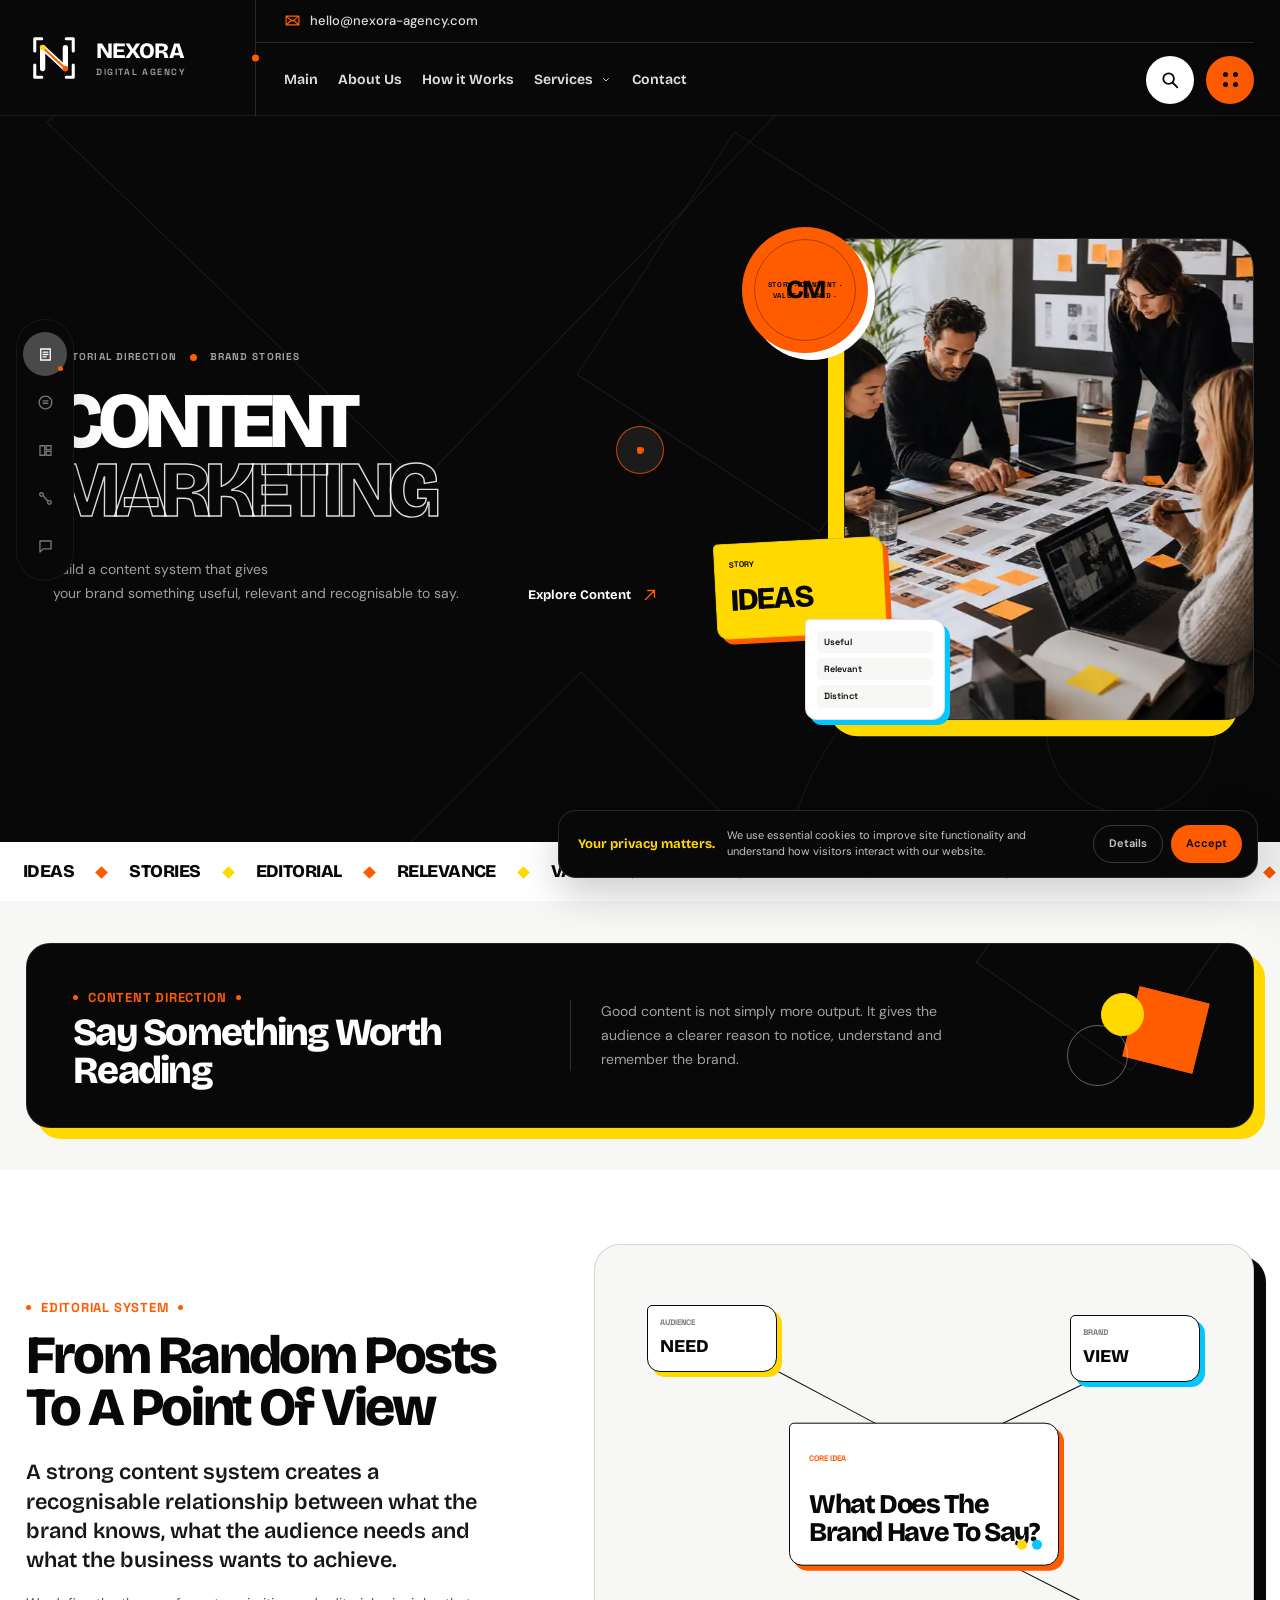
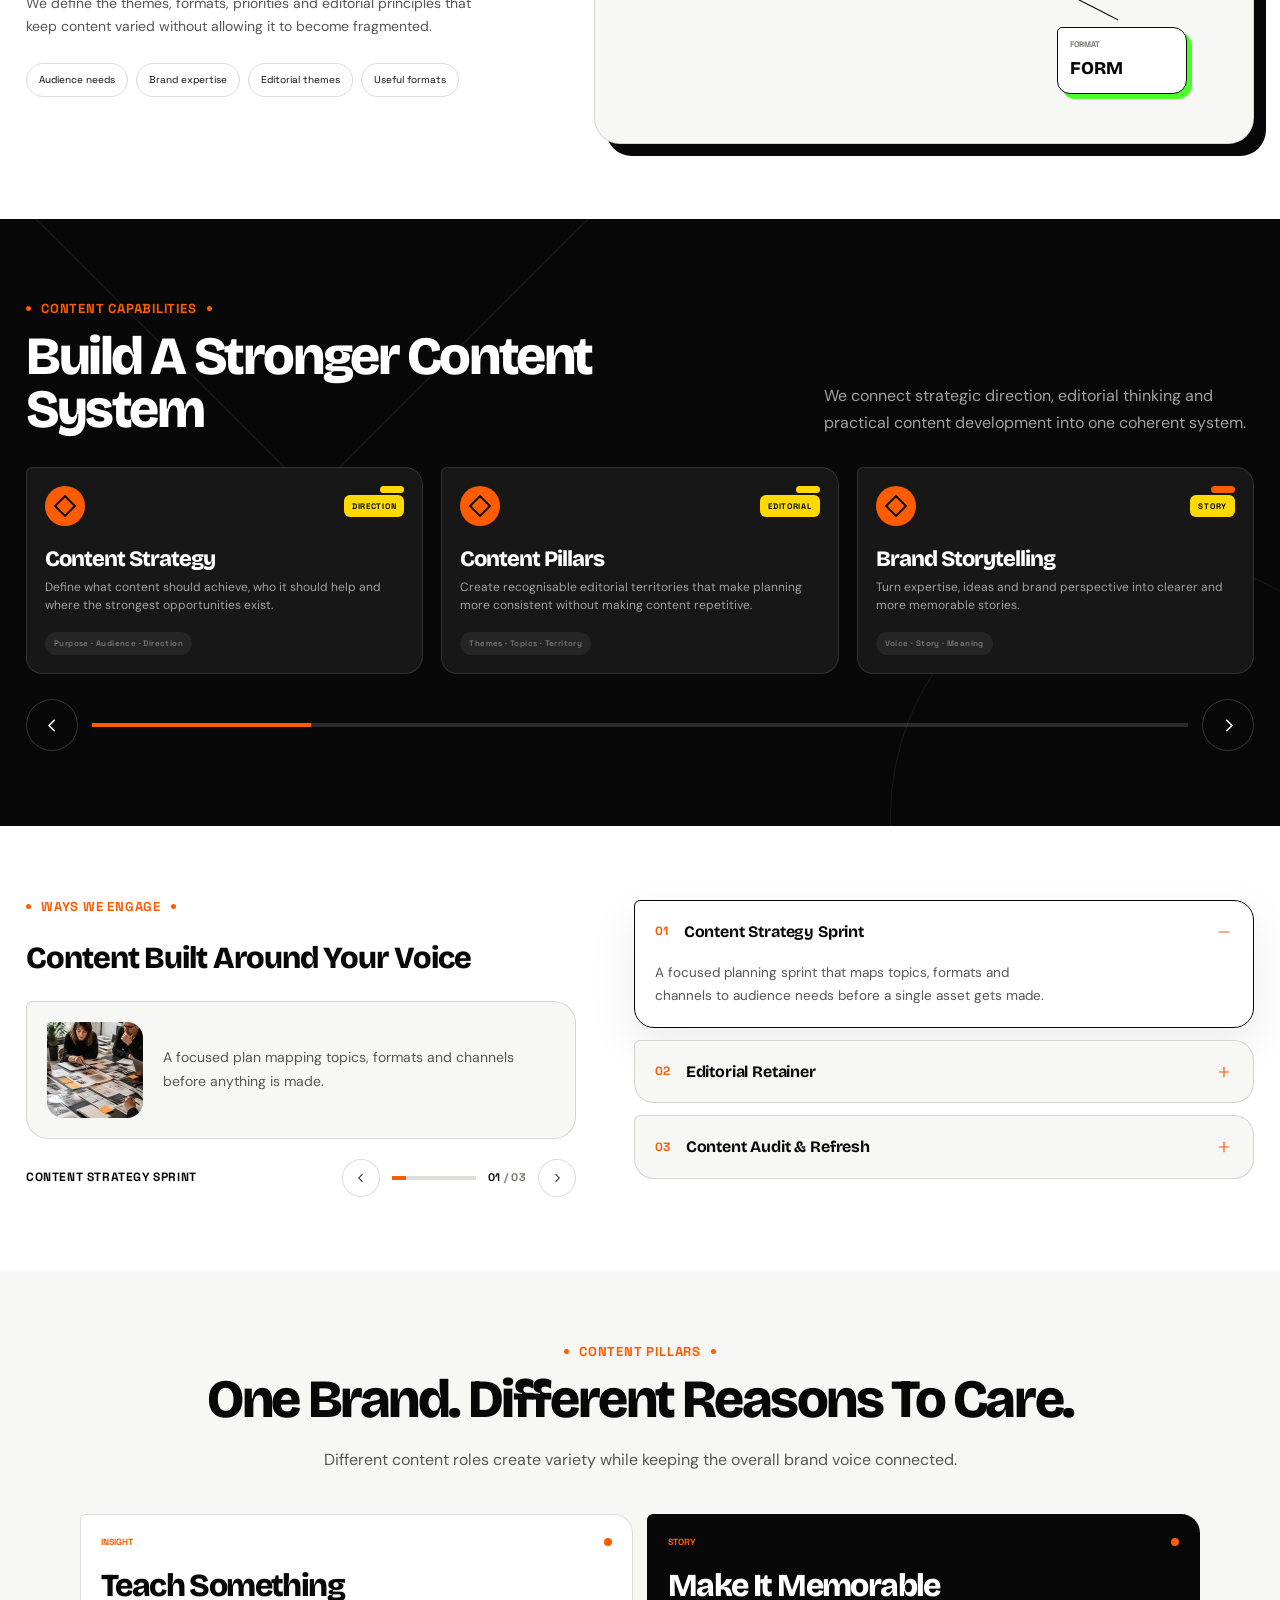
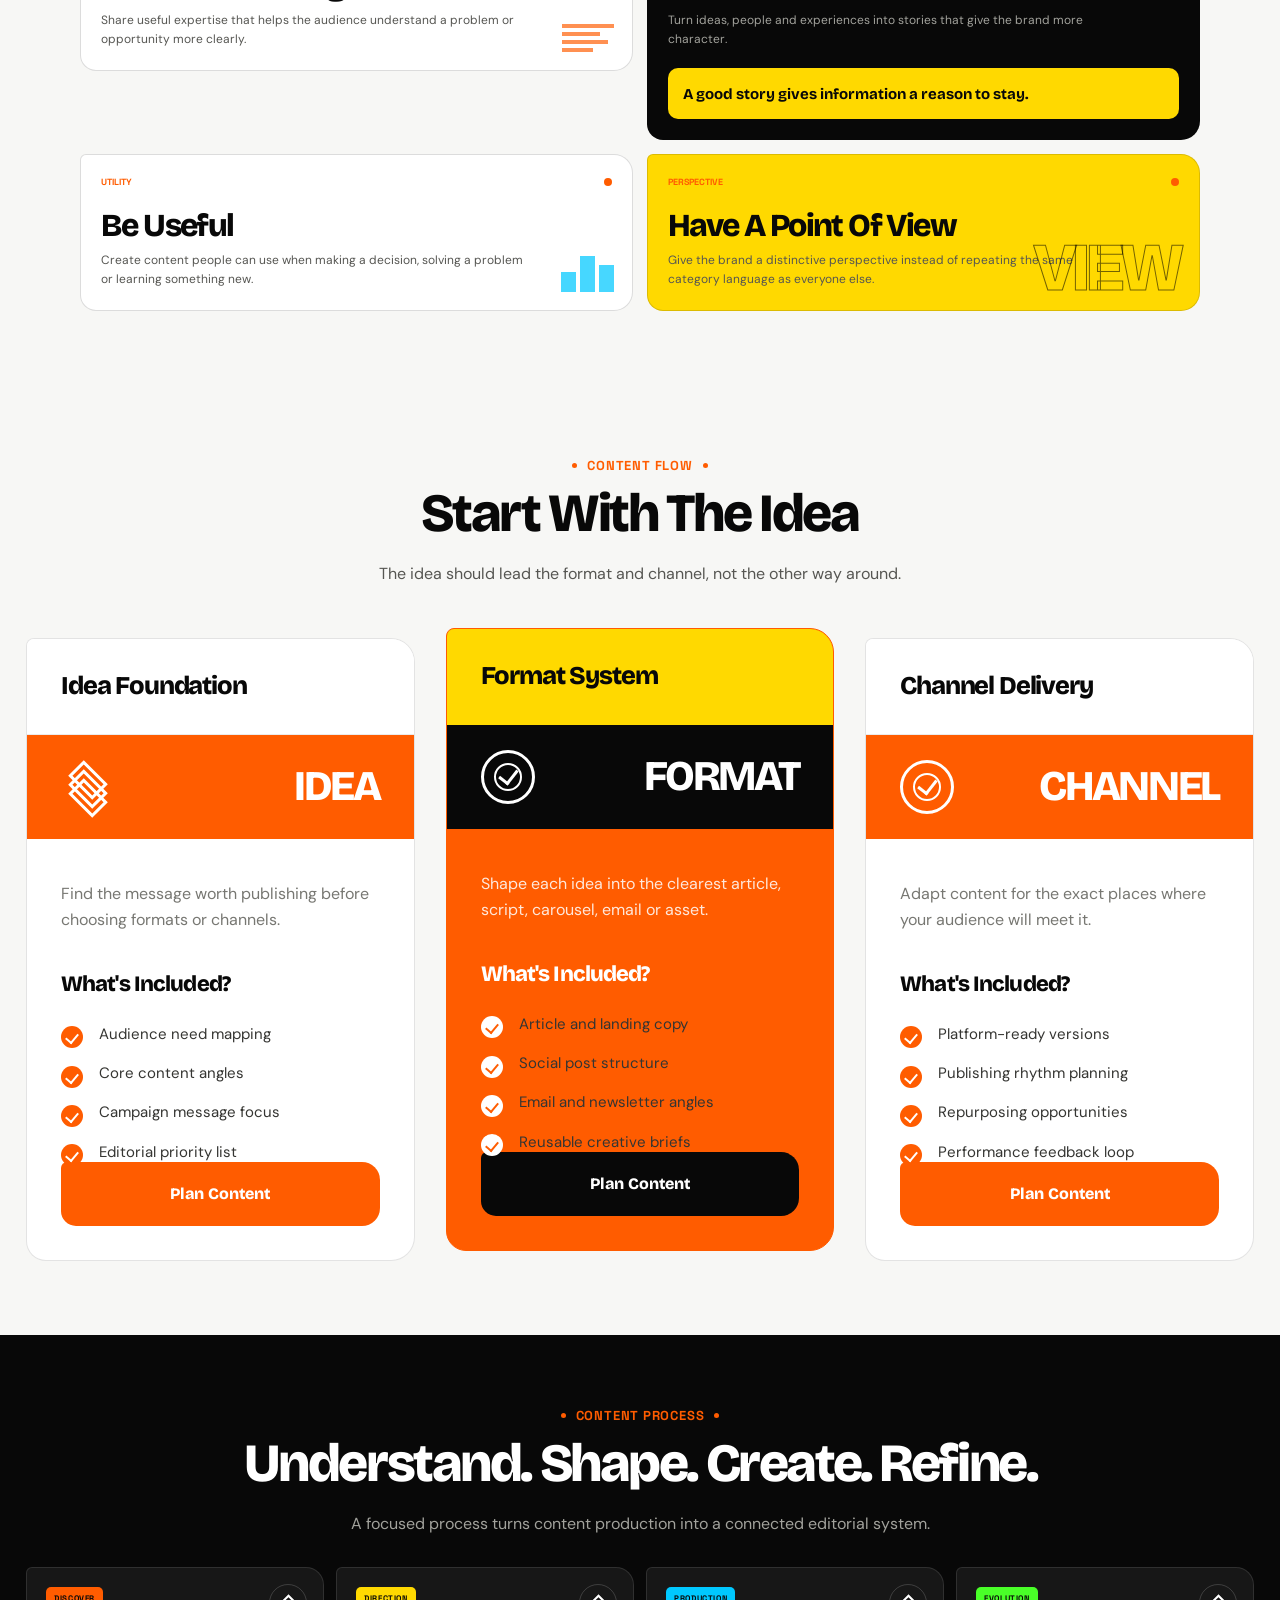
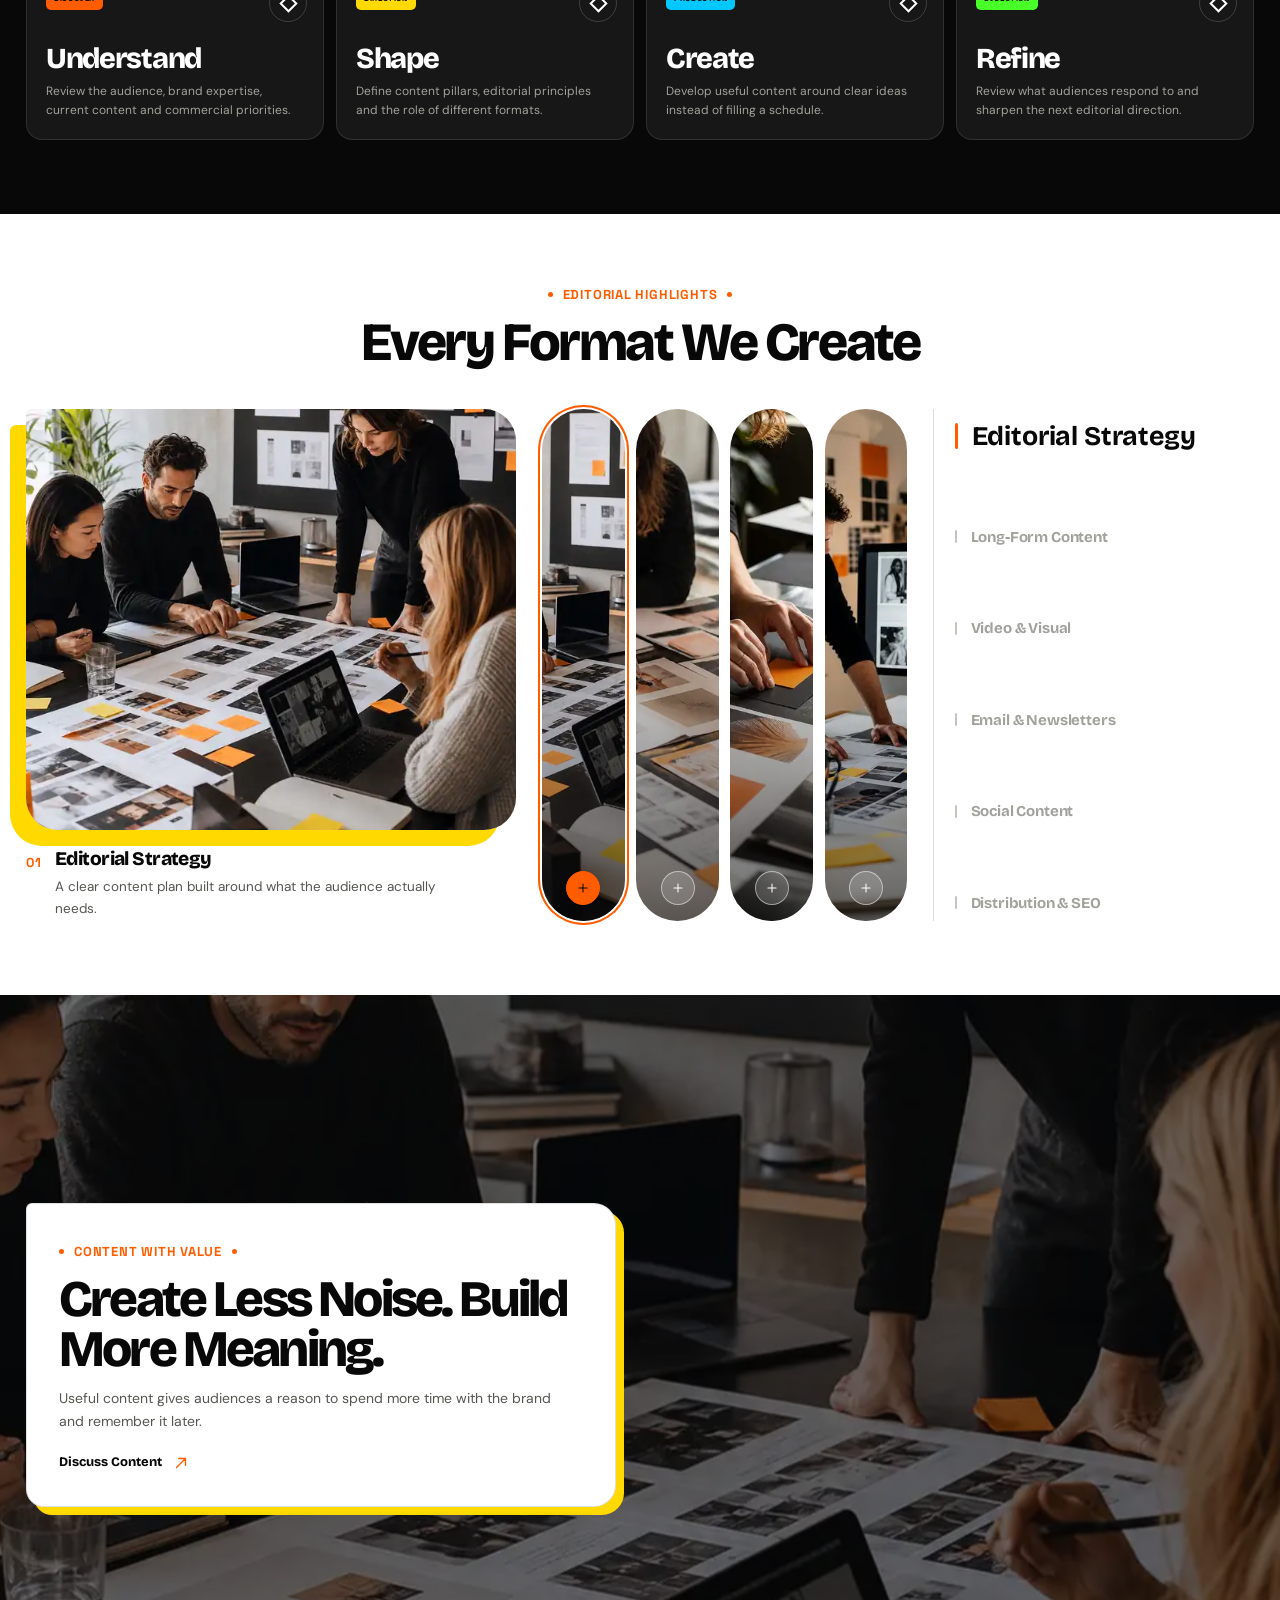
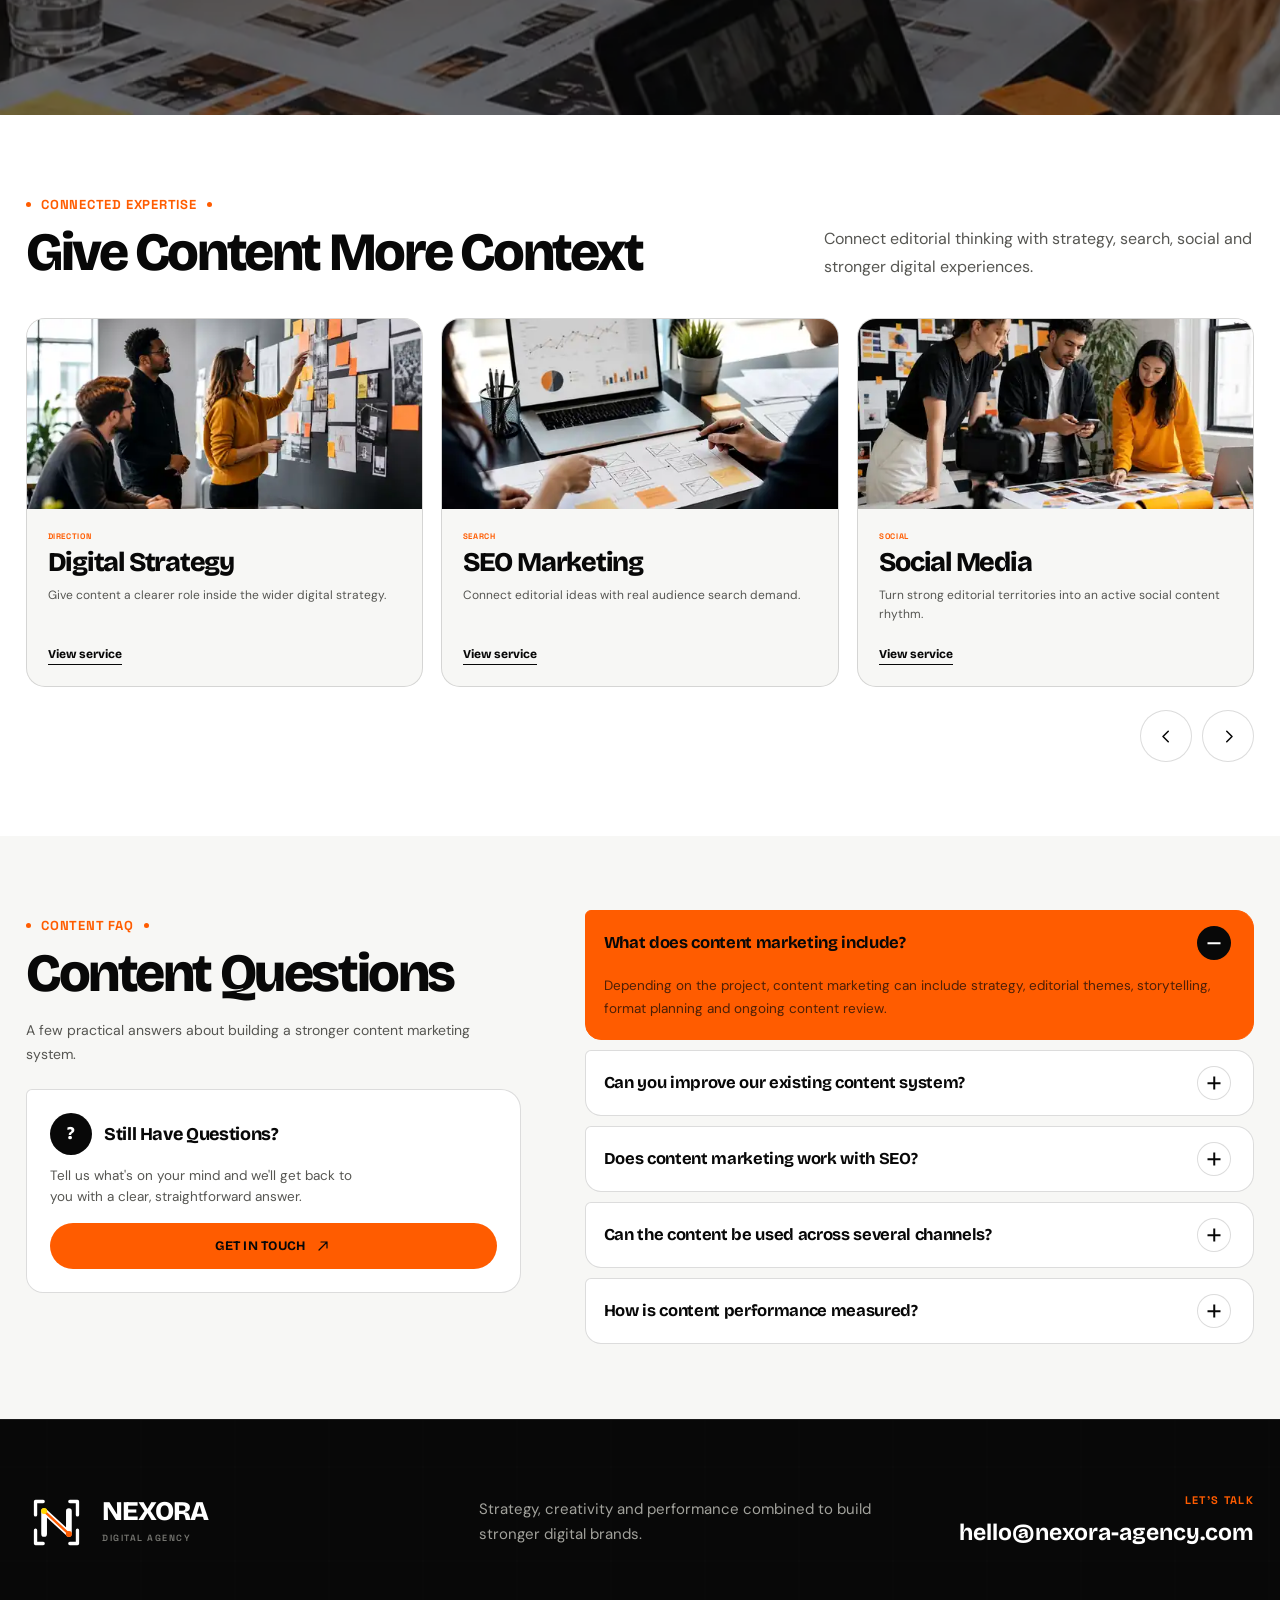
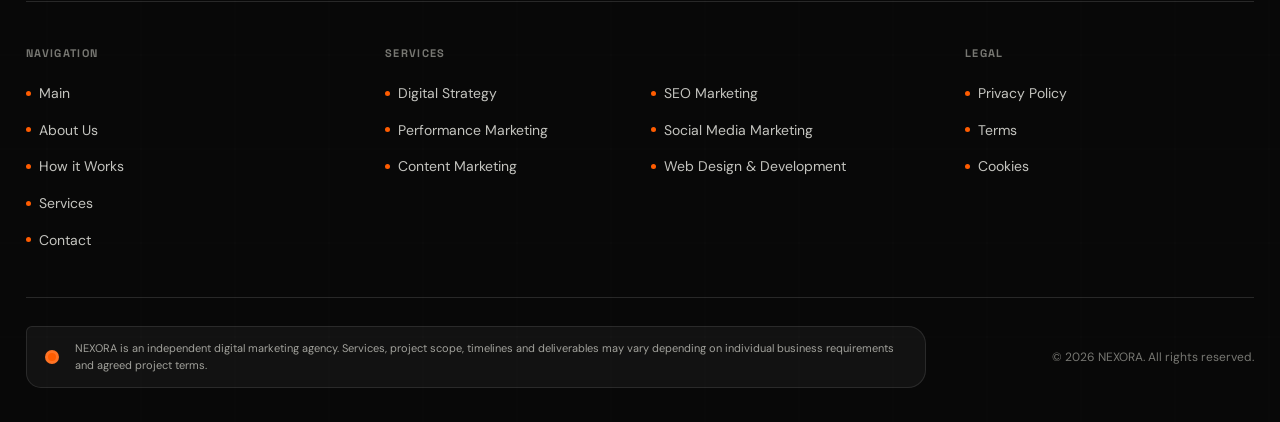
==== commit 4e7e6f8b: "!" ====
--- a/content-marketing.html
+++ b/content-marketing.html
@@ -1797,185 +1797,174 @@
 
             <div class="container">
 
-                <div class="content-flow__layout">
-
-                    <div
-                        class="content-flow__cards"
-                        data-aos="fade-right"
-                    >
-
-                        <article class="content-flow-card content-flow-card--outline">
-
-                            <span class="content-flow-card__number">
-                                01
+                <div
+                    class="section-heading section-heading--center content-flow__heading"
+                    data-aos="fade-up"
+                >
+
+                    <span class="section-label">
+                        Content Flow
+                    </span>
+
+                    <h2 class="section-title">
+                        Start With The Idea
+                    </h2>
+
+                    <p>
+                        The idea should lead the format and channel,
+                        not the other way around.
+                    </p>
+
+                </div>
+
+
+                <div
+                    class="content-flow__plans"
+                    data-aos="fade-up"
+                    data-aos-delay="70"
+                >
+
+                    <article class="content-flow-plan">
+
+                        <div class="content-flow-plan__head">
+                            <h3>
+                                Idea Foundation
+                            </h3>
+                        </div>
+
+                        <div class="content-flow-plan__band">
+                            <span
+                                class="content-flow-plan__mark content-flow-plan__mark--stack"
+                                aria-hidden="true"
+                            >
+                                <i></i>
+                                <i></i>
+                                <i></i>
                             </span>
 
+                            <strong>
+                                IDEA
+                            </strong>
+                        </div>
+
+                        <div class="content-flow-plan__body">
+
+                            <p>
+                                Find the message worth publishing before choosing formats or channels.
+                            </p>
+
+                            <h4>
+                                What's Included?
+                            </h4>
+
+                            <ul>
+                                <li>Audience need mapping</li>
+                                <li>Core content angles</li>
+                                <li>Campaign message focus</li>
+                                <li>Editorial priority list</li>
+                            </ul>
+
+                            <a href="index.html#contact">
+                                Plan Content
+                            </a>
+
+                        </div>
+
+                    </article>
+
+
+                    <article class="content-flow-plan content-flow-plan--featured">
+
+                        <div class="content-flow-plan__head">
                             <h3>
-                                Idea First
+                                Format System
                             </h3>
+                        </div>
+
+                        <div class="content-flow-plan__band">
+                            <span
+                                class="content-flow-plan__mark content-flow-plan__mark--badge"
+                                aria-hidden="true"
+                            >
+                                <i></i>
+                            </span>
+
+                            <strong>
+                                FORMAT
+                            </strong>
+                        </div>
+
+                        <div class="content-flow-plan__body">
 
                             <p>
-                                Start from the message that is actually worth publishing.
+                                Shape each idea into the clearest article, script, carousel, email or asset.
                             </p>
 
-                        </article>
-
-
-                        <article class="content-flow-card">
-
-                            <span class="content-flow-card__number">
-                                02
+                            <h4>
+                                What's Included?
+                            </h4>
+
+                            <ul>
+                                <li>Article and landing copy</li>
+                                <li>Social post structure</li>
+                                <li>Email and newsletter angles</li>
+                                <li>Reusable creative briefs</li>
+                            </ul>
+
+                            <a href="index.html#contact">
+                                Plan Content
+                            </a>
+
+                        </div>
+
+                    </article>
+
+
+                    <article class="content-flow-plan">
+
+                        <div class="content-flow-plan__head">
+                            <h3>
+                                Channel Delivery
+                            </h3>
+                        </div>
+
+                        <div class="content-flow-plan__band">
+                            <span
+                                class="content-flow-plan__mark content-flow-plan__mark--seal"
+                                aria-hidden="true"
+                            >
+                                <i></i>
                             </span>
 
-                            <h3>
-                                Format Fit
-                            </h3>
+                            <strong>
+                                CHANNEL
+                            </strong>
+                        </div>
+
+                        <div class="content-flow-plan__body">
 
                             <p>
-                                Turn the idea into the clearest article, script, carousel or email.
+                                Adapt content for the exact places where your audience will meet it.
                             </p>
 
-                        </article>
-
-
-                        <article class="content-flow-card">
-
-                            <span class="content-flow-card__number">
-                                03
-                            </span>
-
-                            <h3>
-                                Channel Match
-                            </h3>
-
-                            <p>
-                                Adapt every piece to where the audience will actually meet it.
-                            </p>
-
-                        </article>
-
-
-                        <article class="content-flow-card content-flow-card--filled">
-
-                            <span class="content-flow-card__number">
-                                04
-                            </span>
-
-                            <h3>
-                                Publish Rhythm
-                            </h3>
-
-                            <p>
-                                Keep content consistent, useful and ready for ongoing distribution.
-                            </p>
-
-                        </article>
-
-                    </div>
-
-
-                    <div
-                        class="content-flow__story"
-                        data-aos="fade-left"
-                    >
-
-                        <div class="content-flow__badge">
-
-                            <span>
-                                Content Flow
-                            </span>
-
-                        </div>
-
-
-                        <h2 class="section-title">
-                            Start With The Idea
-                        </h2>
-
-
-                        <p>
-                            The idea should lead the format and channel,
-                            not the other way around. We shape each piece so it
-                            can be understood fast, published cleanly and reused
-                            across the right touchpoints.
-                        </p>
-
-
-                        <div class="content-flow__actions">
-
-                            <a
-                                class="content-flow__cta"
-                                href="index.html#contact"
-                            >
-                                <span>
-                                    Plan Content
-                                </span>
-
-                                <svg viewBox="0 0 24 24" aria-hidden="true">
-                                    <path
-                                        d="M7 17 17 7M9 7h8v8"
-                                        fill="none"
-                                        stroke="currentColor"
-                                        stroke-width="1.7"
-                                        stroke-linecap="round"
-                                        stroke-linejoin="round"
-                                    />
-                                </svg>
+                            <h4>
+                                What's Included?
+                            </h4>
+
+                            <ul>
+                                <li>Platform-ready versions</li>
+                                <li>Publishing rhythm planning</li>
+                                <li>Repurposing opportunities</li>
+                                <li>Performance feedback loop</li>
+                            </ul>
+
+                            <a href="index.html#contact">
+                                Plan Content
                             </a>
 
-
-                            <div class="content-flow__proof">
-
-                                <div
-                                    class="content-flow__avatars"
-                                    aria-hidden="true"
-                                >
-                                    <img
-                                        src="assets/images/team/team-01.webp"
-                                        alt=""
-                                        width="72"
-                                        height="72"
-                                        loading="lazy"
-                                    >
-                                    <img
-                                        src="assets/images/team/team-02.webp"
-                                        alt=""
-                                        width="72"
-                                        height="72"
-                                        loading="lazy"
-                                    >
-                                    <img
-                                        src="assets/images/team/team-03.webp"
-                                        alt=""
-                                        width="72"
-                                        height="72"
-                                        loading="lazy"
-                                    >
-                                </div>
-
-                                <p>
-                                    <strong>6</strong>
-                                    reusable content formats
-                                </p>
-
-                            </div>
-
-                        </div>
-
-
-                        <div class="content-flow__visual">
-
-                            <img
-                                src="assets/images/services/content-marketing-feature.webp"
-                                alt="Content marketing team planning editorial assets"
-                                width="760"
-                                height="620"
-                                loading="lazy"
-                            >
-
-                        </div>
-
-                    </div>
+                        </div>
+
+                    </article>
 
                 </div>
 
--- a/assets/css/services.css
+++ b/assets/css/services.css
@@ -3217,19 +3217,6 @@
 .web-showcase-card--filled:hover {
     background: var(--color-dark);
     border-color: var(--color-dark);
-}
-
-.content-flow-card__number {
-    color: var(--color-gray-500);
-
-    font-family: var(--font-accent);
-    font-size: clamp(18px, 1.6vw, 28px);
-    font-weight: 800;
-    letter-spacing: 0;
-}
-
-.content-flow-card--filled .content-flow-card__number {
-    color: rgba(255, 255, 255, 0.72);
 }
 
 .content-flow-card h3,
@@ -3492,6 +3479,330 @@
     object-fit: cover;
 }
 
+.content-flow__heading {
+    max-width: 780px;
+    margin-inline: auto;
+}
+
+.content-flow__heading .section-title {
+    color: var(--color-black);
+}
+
+.content-flow__heading p {
+    max-width: 560px;
+    margin-inline: auto;
+}
+
+.content-flow__plans {
+    display: grid;
+    grid-template-columns:
+        repeat(3, minmax(0, 1fr));
+    align-items: stretch;
+    gap: clamp(18px, 2.4vw, 34px);
+
+    max-width: 1480px;
+    margin: clamp(34px, 4vw, 58px) auto 0;
+}
+
+.content-flow-plan {
+    display: flex;
+    flex-direction: column;
+
+    min-height: clamp(560px, 41vw, 650px);
+
+    overflow: hidden;
+
+    color: var(--color-black);
+    background: var(--color-white);
+    border:
+        1px solid
+        rgba(8, 8, 8, 0.11);
+    border-radius: 8px 24px 24px 20px;
+
+    transition:
+        transform var(--transition-base),
+        border-color var(--transition-base),
+        box-shadow var(--transition-base);
+}
+
+.content-flow-plan:hover {
+    border-color: rgba(8, 8, 8, 0.22);
+
+    transform: translateY(-6px);
+
+    box-shadow:
+        0
+        24px
+        50px
+        rgba(8, 8, 8, 0.08);
+}
+
+.content-flow-plan--featured {
+    color: var(--color-white);
+    background: var(--service-accent);
+    border-color: var(--service-accent);
+
+    transform: translateY(-10px);
+}
+
+.content-flow-plan--featured:hover {
+    border-color: var(--color-black);
+
+    transform: translateY(-14px);
+}
+
+.content-flow-plan__head {
+    display: flex;
+    align-items: center;
+
+    min-height: 96px;
+    padding: 26px 34px;
+
+    background: var(--color-white);
+    border-bottom:
+        1px solid
+        rgba(8, 8, 8, 0.08);
+}
+
+.content-flow-plan--featured .content-flow-plan__head {
+    color: var(--color-black);
+    background: var(--service-accent-secondary);
+    border-bottom-color: transparent;
+}
+
+.content-flow-plan__head h3 {
+    font-family: var(--font-primary);
+    font-size: clamp(24px, 2vw, 34px);
+    font-weight: 800;
+    line-height: 1;
+    letter-spacing: -0.045em;
+}
+
+.content-flow-plan__band {
+    display: flex;
+    align-items: center;
+    justify-content: space-between;
+    gap: 22px;
+
+    min-height: 104px;
+    padding: 18px 34px;
+
+    color: var(--color-white);
+    background: var(--service-accent);
+}
+
+.content-flow-plan--featured .content-flow-plan__band {
+    background: var(--color-black);
+}
+
+.content-flow-plan__band strong {
+    margin-left: auto;
+
+    font-family: var(--font-primary);
+    font-size: clamp(34px, 3.3vw, 56px);
+    font-weight: 800;
+    line-height: 1;
+    letter-spacing: -0.055em;
+}
+
+.content-flow-plan__mark {
+    position: relative;
+
+    display: grid;
+    place-items: center;
+    flex: 0 0 auto;
+
+    width: 54px;
+    height: 54px;
+}
+
+.content-flow-plan__mark--stack i {
+    position: absolute;
+
+    width: 34px;
+    height: 22px;
+
+    border:
+        3px solid
+        currentColor;
+
+    transform: rotate(45deg);
+}
+
+.content-flow-plan__mark--stack i:nth-child(1) {
+    top: 9px;
+}
+
+.content-flow-plan__mark--stack i:nth-child(2) {
+    top: 18px;
+}
+
+.content-flow-plan__mark--stack i:nth-child(3) {
+    top: 27px;
+}
+
+.content-flow-plan__mark--badge,
+.content-flow-plan__mark--seal {
+    border:
+        3px solid
+        currentColor;
+    border-radius: 50%;
+}
+
+.content-flow-plan__mark--badge::before,
+.content-flow-plan__mark--seal::before {
+    content: "";
+
+    position: absolute;
+    inset: 10px;
+
+    border:
+        2px solid
+        currentColor;
+    border-radius: inherit;
+}
+
+.content-flow-plan__mark--badge i,
+.content-flow-plan__mark--seal i {
+    width: 12px;
+    height: 18px;
+
+    border-right:
+        3px solid
+        currentColor;
+    border-bottom:
+        3px solid
+        currentColor;
+
+    transform: rotate(38deg) translate(-1px, -2px);
+}
+
+.content-flow-plan__body {
+    display: flex;
+    flex: 1;
+    flex-direction: column;
+
+    padding: clamp(30px, 3.3vw, 48px) 34px 34px;
+}
+
+.content-flow-plan__body > p {
+    max-width: 430px;
+
+    color: var(--color-gray-500);
+
+    font-size: clamp(16px, 1.25vw, 22px);
+    line-height: 1.65;
+}
+
+.content-flow-plan--featured .content-flow-plan__body > p,
+.content-flow-plan--featured li {
+    color: rgba(255, 255, 255, 0.86);
+}
+
+.content-flow-plan h4 {
+    margin-top: 38px;
+
+    font-family: var(--font-primary);
+    font-size: clamp(22px, 1.7vw, 28px);
+    font-weight: 800;
+    line-height: 1.1;
+    letter-spacing: -0.04em;
+}
+
+.content-flow-plan ul {
+    display: grid;
+    gap: 19px;
+
+    margin-top: 28px;
+}
+
+.content-flow-plan li {
+    position: relative;
+
+    padding-left: 38px;
+
+    color: var(--color-gray-700);
+
+    font-size: clamp(15px, 1.15vw, 20px);
+    line-height: 1.35;
+}
+
+.content-flow-plan li::before {
+    content: "";
+
+    position: absolute;
+    top: 0.18em;
+    left: 0;
+
+    width: 22px;
+    height: 22px;
+
+    background: var(--service-accent);
+    border-radius: 50%;
+}
+
+.content-flow-plan li::after {
+    content: "";
+
+    position: absolute;
+    top: calc(0.18em + 5px);
+    left: 7px;
+
+    width: 8px;
+    height: 12px;
+
+    border-right:
+        2px solid
+        var(--color-white);
+    border-bottom:
+        2px solid
+        var(--color-white);
+
+    transform: rotate(40deg);
+}
+
+.content-flow-plan--featured li::before {
+    background: var(--color-white);
+}
+
+.content-flow-plan--featured li::after {
+    border-color: var(--service-accent);
+}
+
+.content-flow-plan a {
+    display: grid;
+    place-items: center;
+
+    min-height: 64px;
+    margin-top: auto;
+    padding: 16px 24px;
+
+    color: var(--color-white);
+    background: var(--service-accent);
+    border-radius: 6px 18px 18px 15px;
+
+    font-family: var(--font-primary);
+    font-size: 16px;
+    font-weight: 800;
+
+    transition:
+        background-color var(--transition-base),
+        color var(--transition-base),
+        transform var(--transition-base);
+}
+
+.content-flow-plan--featured a {
+    color: var(--color-white);
+    background: var(--color-black);
+}
+
+.content-flow-plan a:hover {
+    color: var(--color-black);
+    background: var(--service-accent-secondary);
+
+    transform: translateY(-3px);
+}
+
 
 /* =========================================================
    WEB HERO
@@ -4939,6 +5250,16 @@
     .content-flow__story .section-title,
     .web-showcase__story .section-title {
         font-size: clamp(56px, 6.7vw, 84px);
+    }
+
+    .content-flow__plans {
+        gap: 18px;
+    }
+
+    .content-flow-plan__head,
+    .content-flow-plan__band,
+    .content-flow-plan__body {
+        padding-inline: 24px;
     }
 
     .service-process__track {
@@ -5086,6 +5407,24 @@
         margin-inline: auto;
     }
 
+    .content-flow__plans {
+        grid-template-columns: 1fr;
+
+        max-width: 640px;
+    }
+
+    .content-flow-plan,
+    .content-flow-plan--featured {
+        min-height: auto;
+
+        transform: none;
+    }
+
+    .content-flow-plan:hover,
+    .content-flow-plan--featured:hover {
+        transform: translateY(-4px);
+    }
+
     .content-flow__cards,
     .web-showcase__grid {
         width: min(720px, 100%);
@@ -5292,6 +5631,57 @@
     .service-hero__title {
         font-size:
             clamp(36px, 10.7vw, 52px);
+    }
+
+    .content-flow__heading {
+        text-align: left;
+    }
+
+    .content-flow__heading p {
+        margin-inline: 0;
+    }
+
+    .content-flow__plans {
+        margin-top: 28px;
+    }
+
+    .content-flow-plan__head {
+        min-height: 74px;
+        padding: 20px 22px;
+    }
+
+    .content-flow-plan__band {
+        min-height: 84px;
+        padding: 16px 22px;
+    }
+
+    .content-flow-plan__mark {
+        width: 44px;
+        height: 44px;
+    }
+
+    .content-flow-plan__mark--stack i {
+        width: 28px;
+        height: 18px;
+        border-width: 2px;
+    }
+
+    .content-flow-plan__body {
+        padding: 24px 22px 22px;
+    }
+
+    .content-flow-plan h4 {
+        margin-top: 26px;
+    }
+
+    .content-flow-plan ul {
+        gap: 14px;
+        margin-top: 20px;
+    }
+
+    .content-flow-plan a {
+        min-height: 56px;
+        margin-top: 30px;
     }
 
     .service-hero__bottom p {
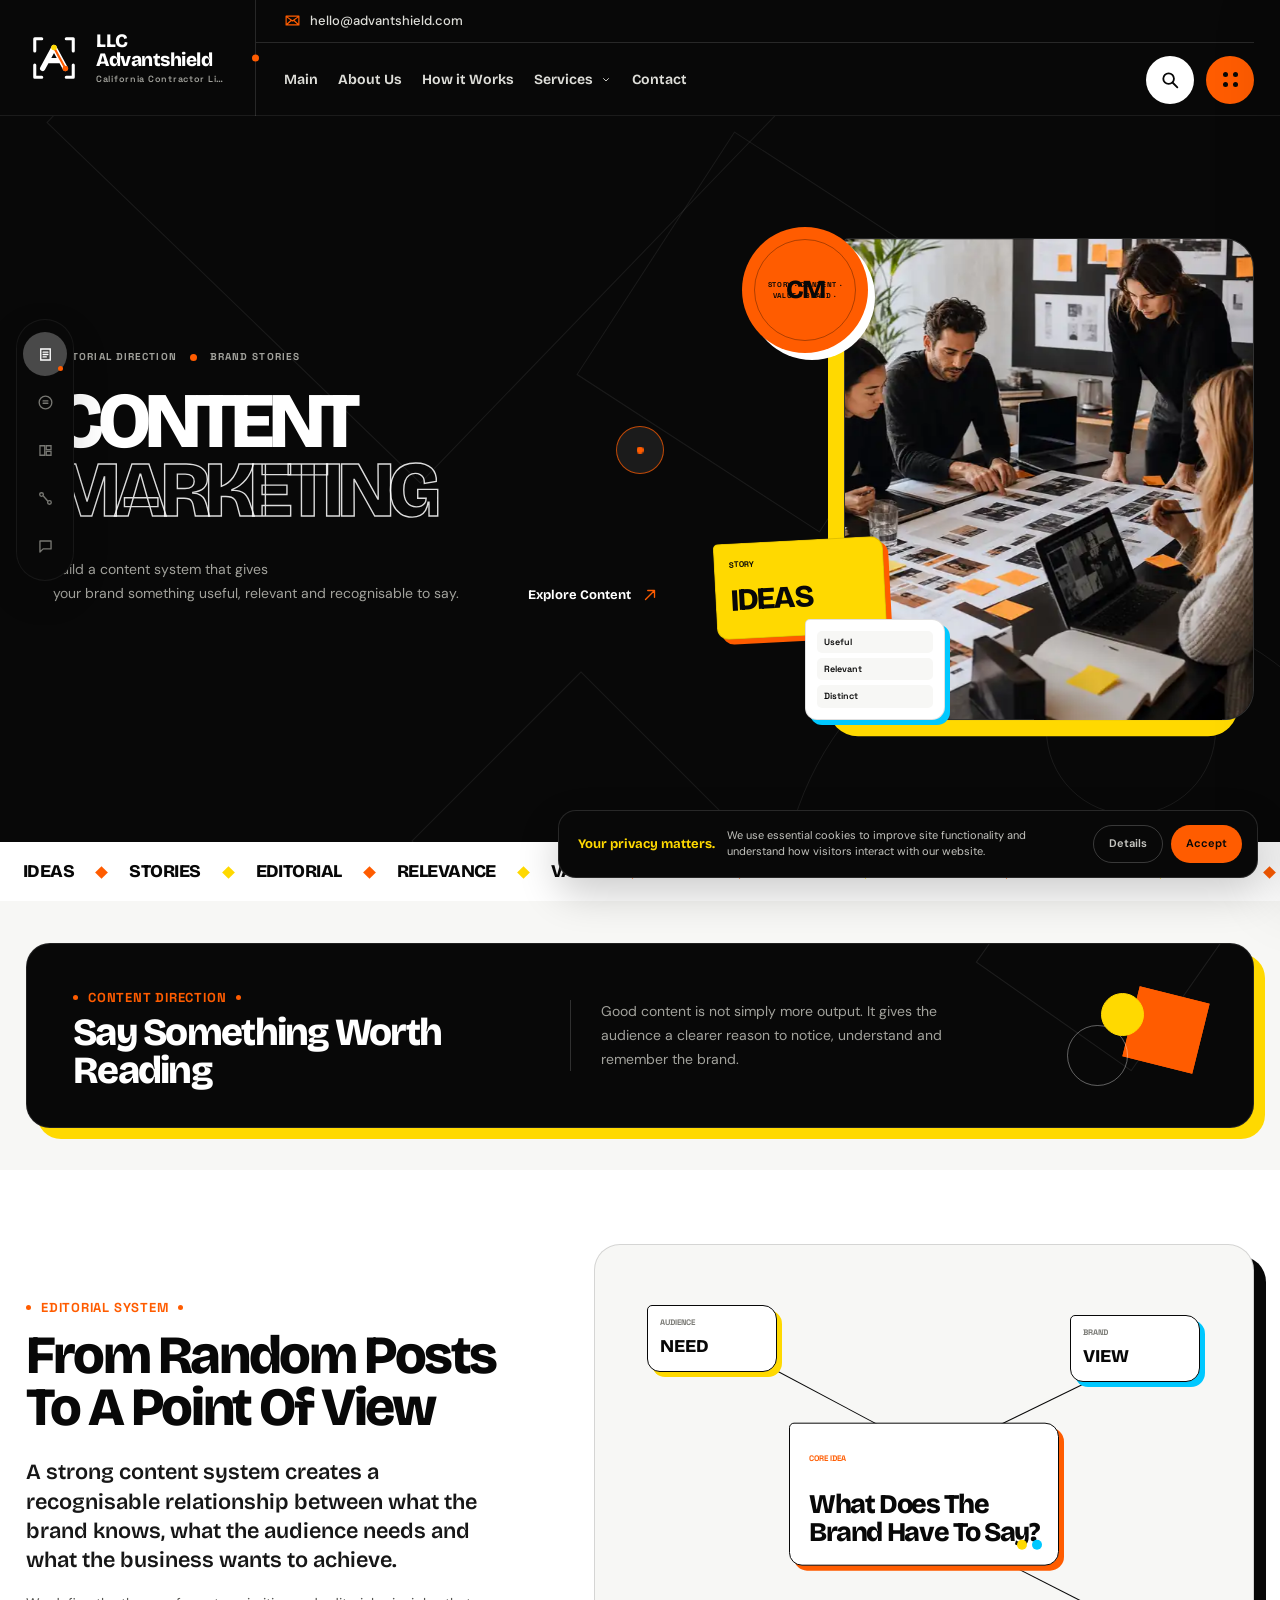
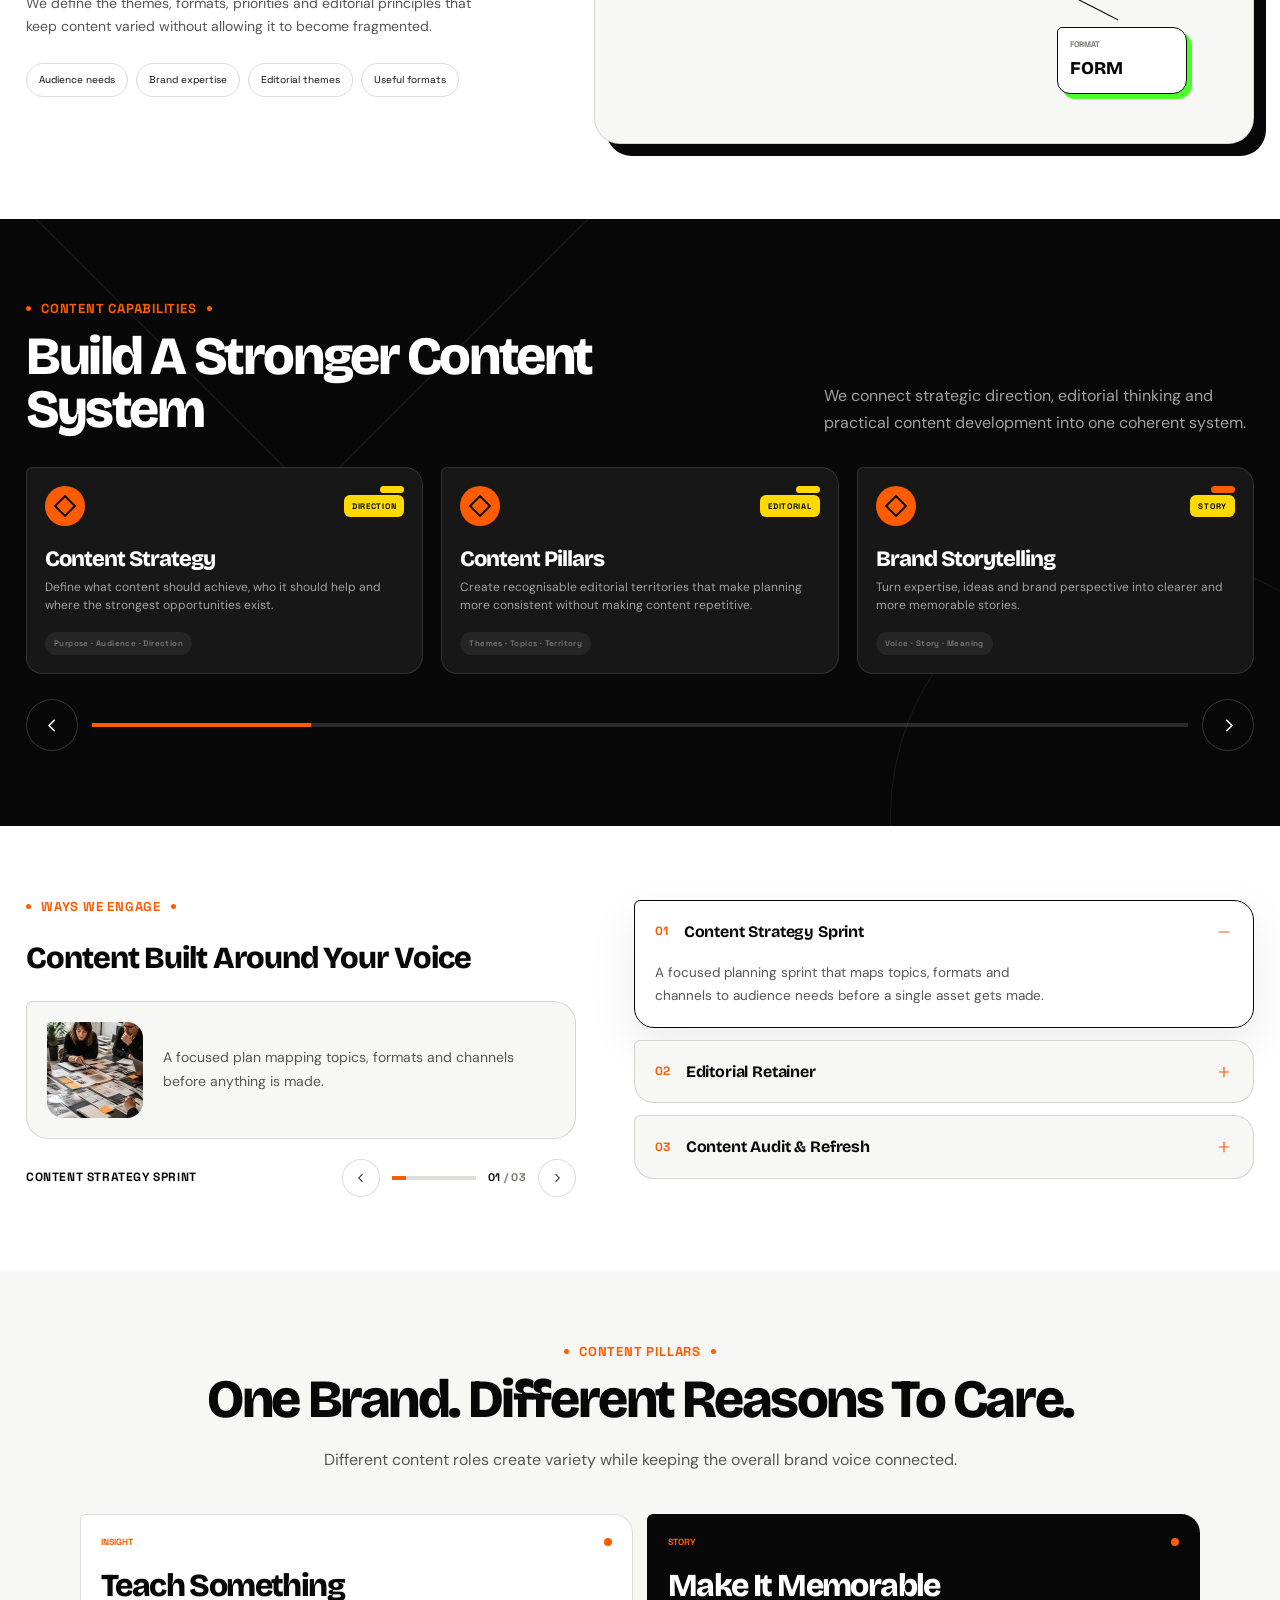
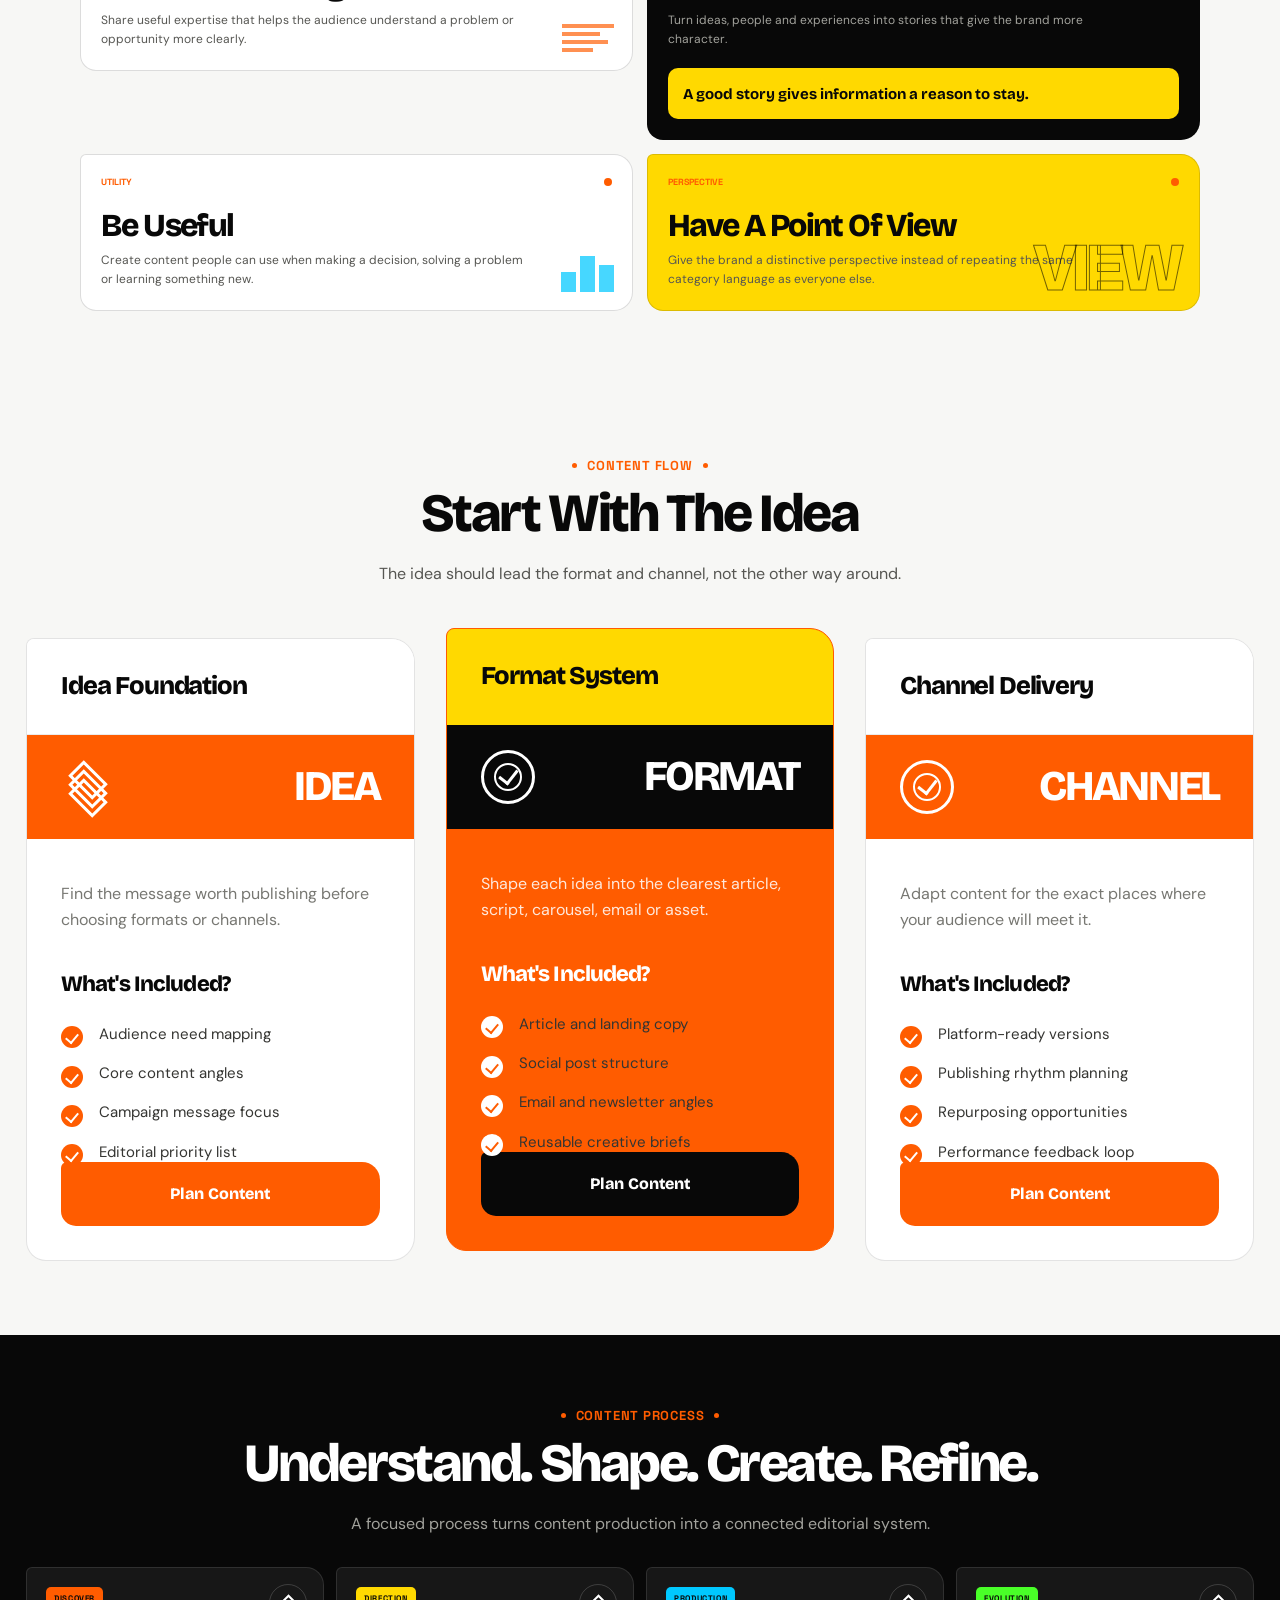
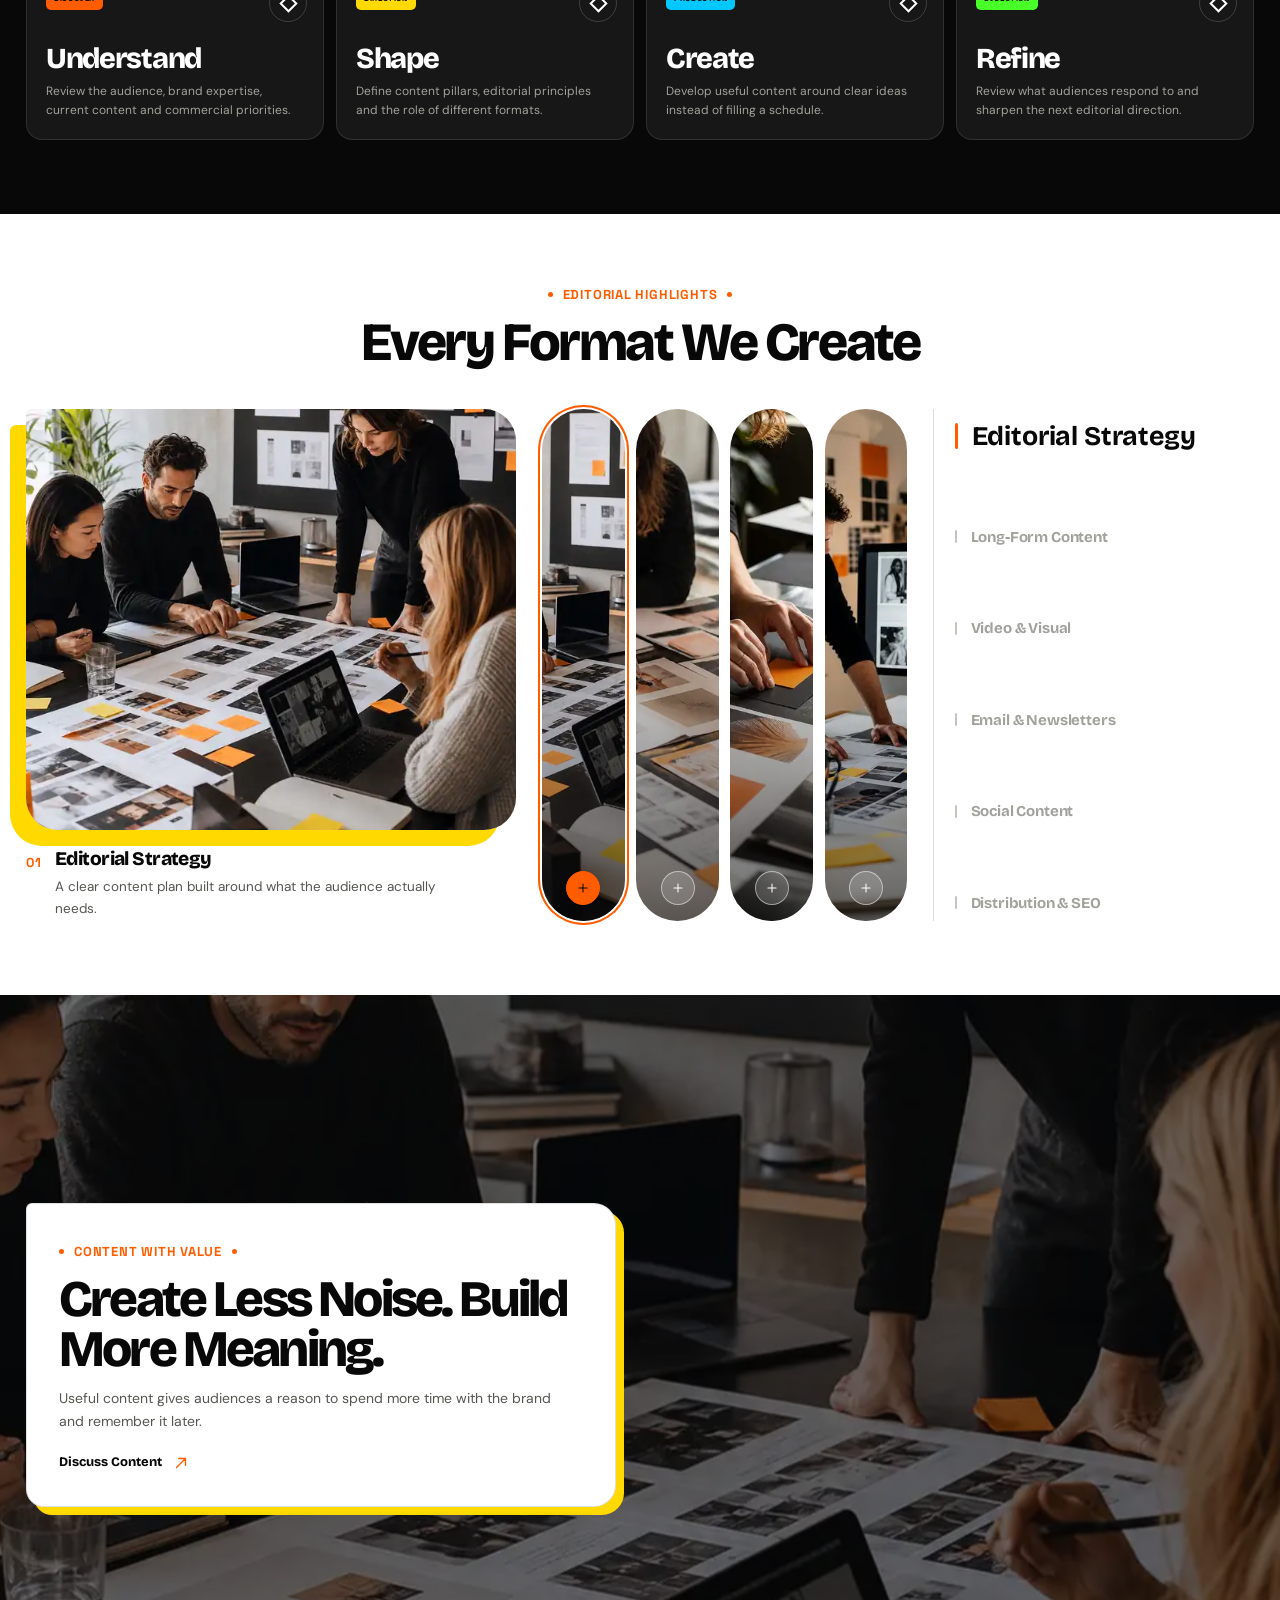
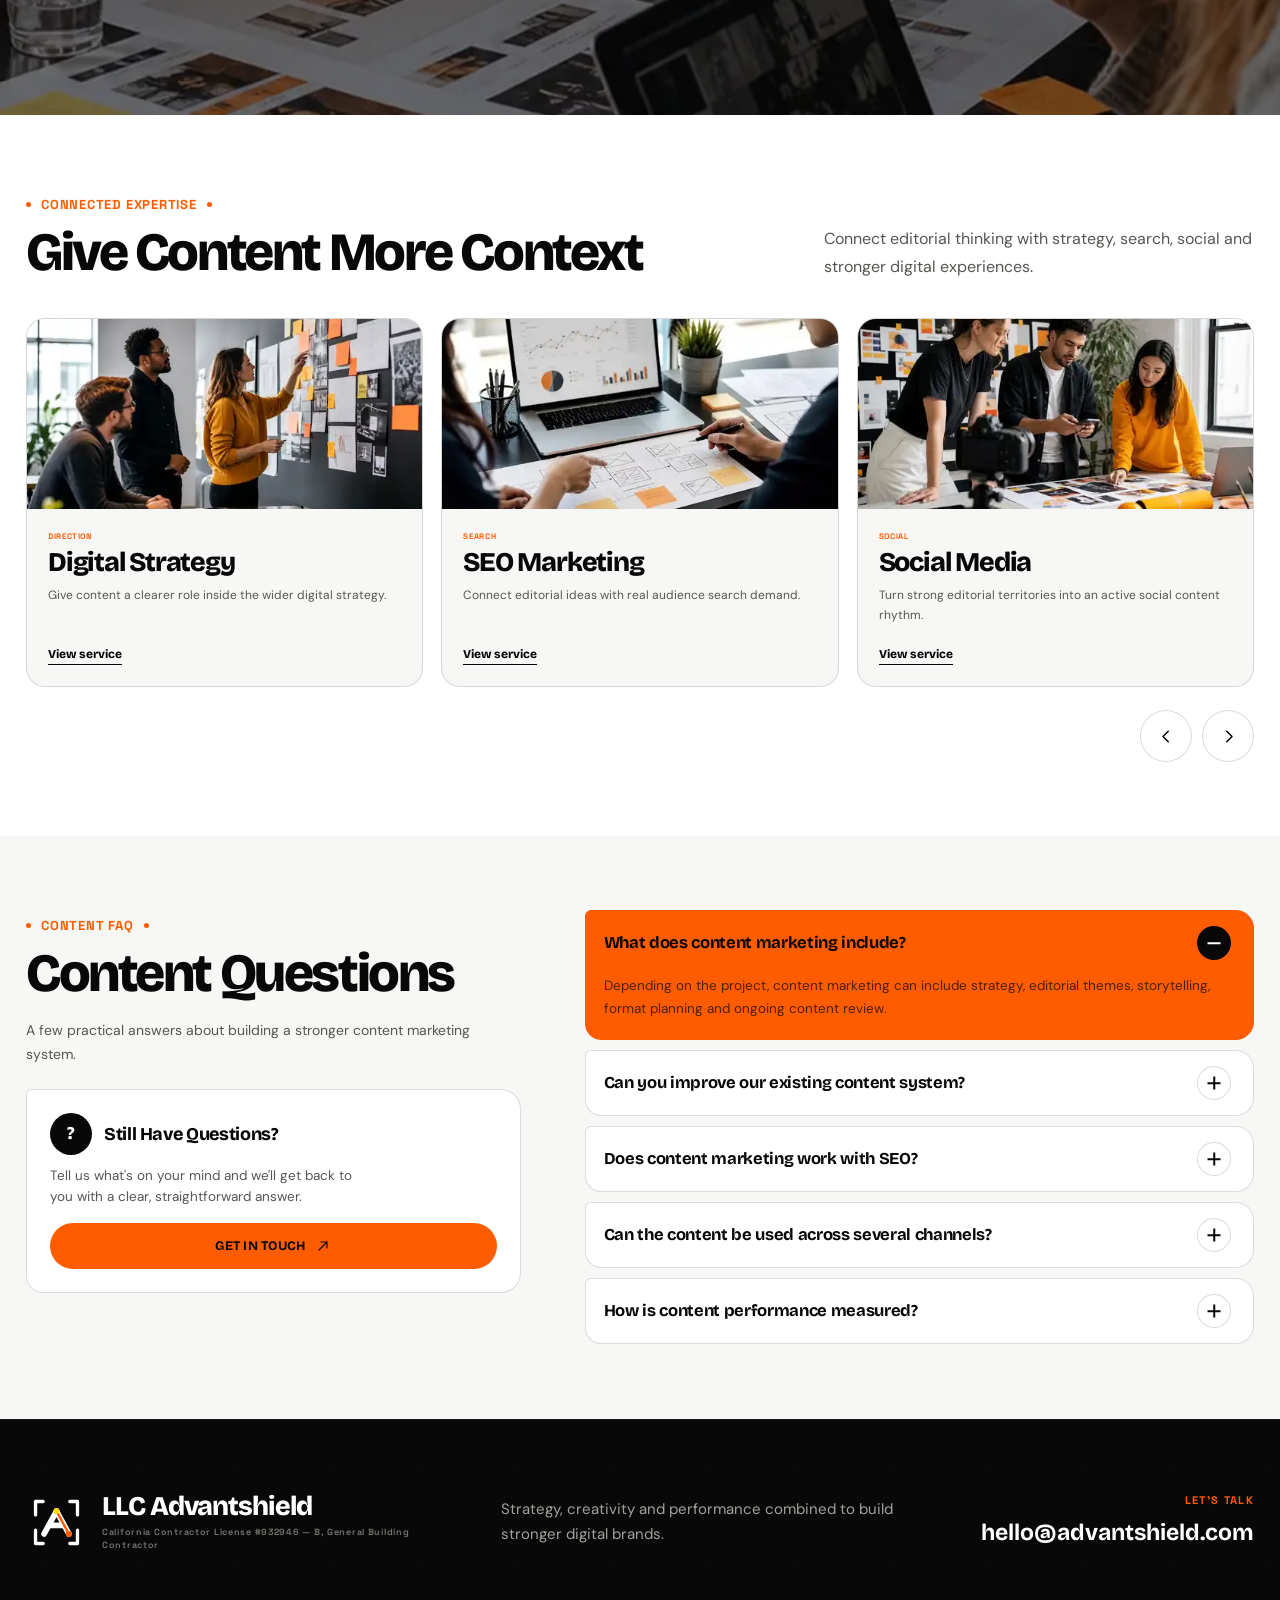
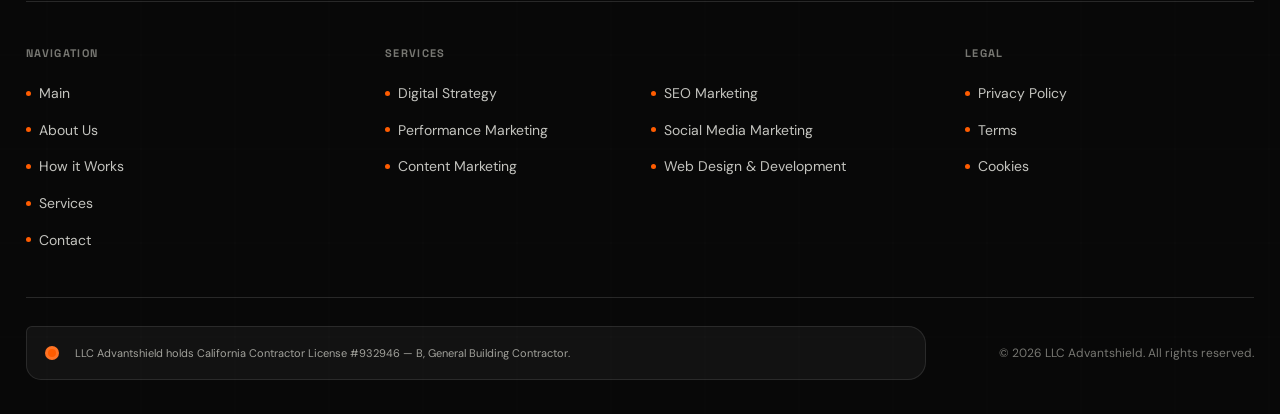
==== commit 5295518c: "!" ====
--- a/content-marketing.html
+++ b/content-marketing.html
@@ -10,12 +10,12 @@
 
     <meta
         name="description"
-        content="Content Marketing by NEXORA — strategic content systems, editorial direction and useful brand stories built to create relevance and long-term value."
+        content="Content Marketing by LLC Advantshield — strategic content systems, editorial direction and useful brand stories built to create relevance and long-term value."
     >
 
     <meta name="theme-color" content="#080808">
 
-    <title>Content Marketing | NEXORA</title>
+    <title>Content Marketing | LLC Advantshield</title>
 
     <link
         rel="icon"
@@ -89,7 +89,7 @@
             <a
                 class="site-header__brand"
                 href="index.html"
-                aria-label="NEXORA home"
+                aria-label="LLC Advantshield home"
             >
                 <img
                     class="site-header__logo"
@@ -106,14 +106,14 @@
                         class="site-header__brand-name"
                         data-brand-name
                     >
-                        NEXORA
+                        LLC Advantshield
                     </strong>
 
                     <span
                         class="site-header__brand-tagline"
                         data-brand-tagline
                     >
-                        DIGITAL AGENCY
+                        California Contractor License #932946 — B, General Building Contractor
                     </span>
 
                 </span>
@@ -126,7 +126,7 @@
 
                     <a
                         class="site-header__email"
-                        href="mailto:hello@nexora-agency.com"
+                        href="mailto:hello@advantshield.com"
                         data-site-email-link
                     >
                         <svg viewBox="0 0 24 24" aria-hidden="true">
@@ -141,7 +141,7 @@
                         </svg>
 
                         <span data-site-email>
-                            hello@nexora-agency.com
+                            hello@advantshield.com
                         </span>
                     </a>
 
@@ -255,11 +255,11 @@
 
                 <span>
                     <strong data-brand-name>
-                        NEXORA
+                        LLC Advantshield
                     </strong>
 
                     <small data-brand-tagline>
-                        DIGITAL AGENCY
+                        California Contractor License #932946 — B, General Building Contractor
                     </small>
                 </span>
             </a>
@@ -354,7 +354,7 @@
                         </svg>
 
                         <span data-site-address>
-                            48 Mercer Street, London, UK
+                            California Contractor License #932946 — B, General Building Contractor
                         </span>
 
                     </div>
@@ -362,7 +362,7 @@
 
                     <a
                         class="burger-panel__contact-item"
-                        href="mailto:hello@nexora-agency.com"
+                        href="mailto:hello@advantshield.com"
                         data-site-email-link
                     >
                         <svg viewBox="0 0 24 24" aria-hidden="true">
@@ -377,7 +377,7 @@
                         </svg>
 
                         <span data-site-email>
-                            hello@nexora-agency.com
+                            hello@advantshield.com
                         </span>
                     </a>
 
@@ -2473,7 +2473,7 @@
                     </p>
 
 
-                    <a href="mailto:hello@nexora-agency.com" data-site-email-link>
+                    <a href="mailto:hello@advantshield.com" data-site-email-link>
 
                         <span>
                             Discuss Content
@@ -2789,7 +2789,7 @@
 
                             <a
                                 class="service-faq__cta-link"
-                                href="mailto:hello@nexora-agency.com"
+                                href="mailto:hello@advantshield.com"
                             >
                                 <span>
                                     Get In Touch
@@ -3055,11 +3055,11 @@
 
                     <span>
                         <strong data-brand-name>
-                            NEXORA
+                            LLC Advantshield
                         </strong>
 
                         <small data-brand-tagline>
-                            DIGITAL AGENCY
+                            California Contractor License #932946 — B, General Building Contractor
                         </small>
                     </span>
                 </a>
@@ -3076,7 +3076,7 @@
 
                 <a
                     class="site-footer__email"
-                    href="mailto:hello@nexora-agency.com"
+                    href="mailto:hello@advantshield.com"
                     data-site-email-link
                 >
                     <span>
@@ -3084,7 +3084,7 @@
                     </span>
 
                     <strong data-site-email>
-                        hello@nexora-agency.com
+                        hello@advantshield.com
                     </strong>
                 </a>
 
@@ -3128,7 +3128,7 @@
                     class="site-footer__disclaimer"
                     data-site-disclaimer
                 >
-                    NEXORA is an independent digital marketing agency.
+                    LLC Advantshield holds California Contractor License #932946 — B, General Building Contractor.
                     Services, project scope, timelines and deliverables
                     may vary depending on individual business
                     requirements and agreed project terms.
@@ -3137,9 +3137,9 @@
 
                 <p class="site-footer__copyright">
                     ©
-                    <span data-current-year></span>
+                    <span data-current-year>2026</span>
                     <span data-footer-copyright-name>
-                        NEXORA
+                        LLC Advantshield
                     </span>.
                     All rights reserved.
                 </p>
--- a/assets/css/global.css
+++ b/assets/css/global.css
@@ -1,5 +1,5 @@
 /* =========================================================
-   NEXORA — GLOBAL
+   LLC Advantshield — GLOBAL
    ========================================================= */
 
 
@@ -534,22 +534,23 @@
 }
 
 .site-header__brand-name {
-    overflow: hidden;
-
     color: var(--color-white);
 
     font-family: var(--font-primary);
-    font-size: 25px;
+    font-size: clamp(18px, 1.35vw, 22px);
     font-weight: 800;
-    line-height: 1;
-    letter-spacing: -0.04em;
-
-    text-overflow: ellipsis;
-    white-space: nowrap;
+    line-height: 0.95;
+    letter-spacing: -0.025em;
+
+    white-space: normal;
 }
 
 .site-header__brand-tagline {
     margin-top: 6px;
+
+    display: block;
+    max-width: 170px;
+    overflow: hidden;
 
     color: var(--color-gray-400);
 
@@ -557,7 +558,10 @@
     font-size: 9px;
     font-weight: 600;
     line-height: 1;
-    letter-spacing: 0.18em;
+    letter-spacing: 0.08em;
+
+    text-overflow: ellipsis;
+    white-space: nowrap;
 }
 
 
@@ -1735,6 +1739,7 @@
 .site-footer__brand > span {
     display: flex;
     flex-direction: column;
+    min-width: 0;
 }
 
 .site-footer__brand strong {
@@ -1748,12 +1753,15 @@
 .site-footer__brand small {
     margin-top: 6px;
 
+    max-width: 420px;
+
     color: var(--color-gray-500);
 
     font-family: var(--font-accent);
     font-size: 9px;
     font-weight: 600;
-    letter-spacing: 0.17em;
+    line-height: 1.35;
+    letter-spacing: 0.08em;
 }
 
 .site-footer__description {
@@ -2487,7 +2495,7 @@
     }
 
     .site-header__brand-name {
-        font-size: 22px;
+        font-size: 19px;
     }
 
     .site-nav__list {
@@ -2544,7 +2552,7 @@
     }
 
     .site-header__brand-name {
-        font-size: 21px;
+        font-size: 19px;
     }
 
     .site-header__content {
--- a/assets/css/services.css
+++ b/assets/css/services.css
@@ -1,5 +1,5 @@
 /* =========================================================
-   NEXORA — SERVICE PAGES
+   LLC Advantshield — SERVICE PAGES
    assets/css/services.css
    ========================================================= */
 
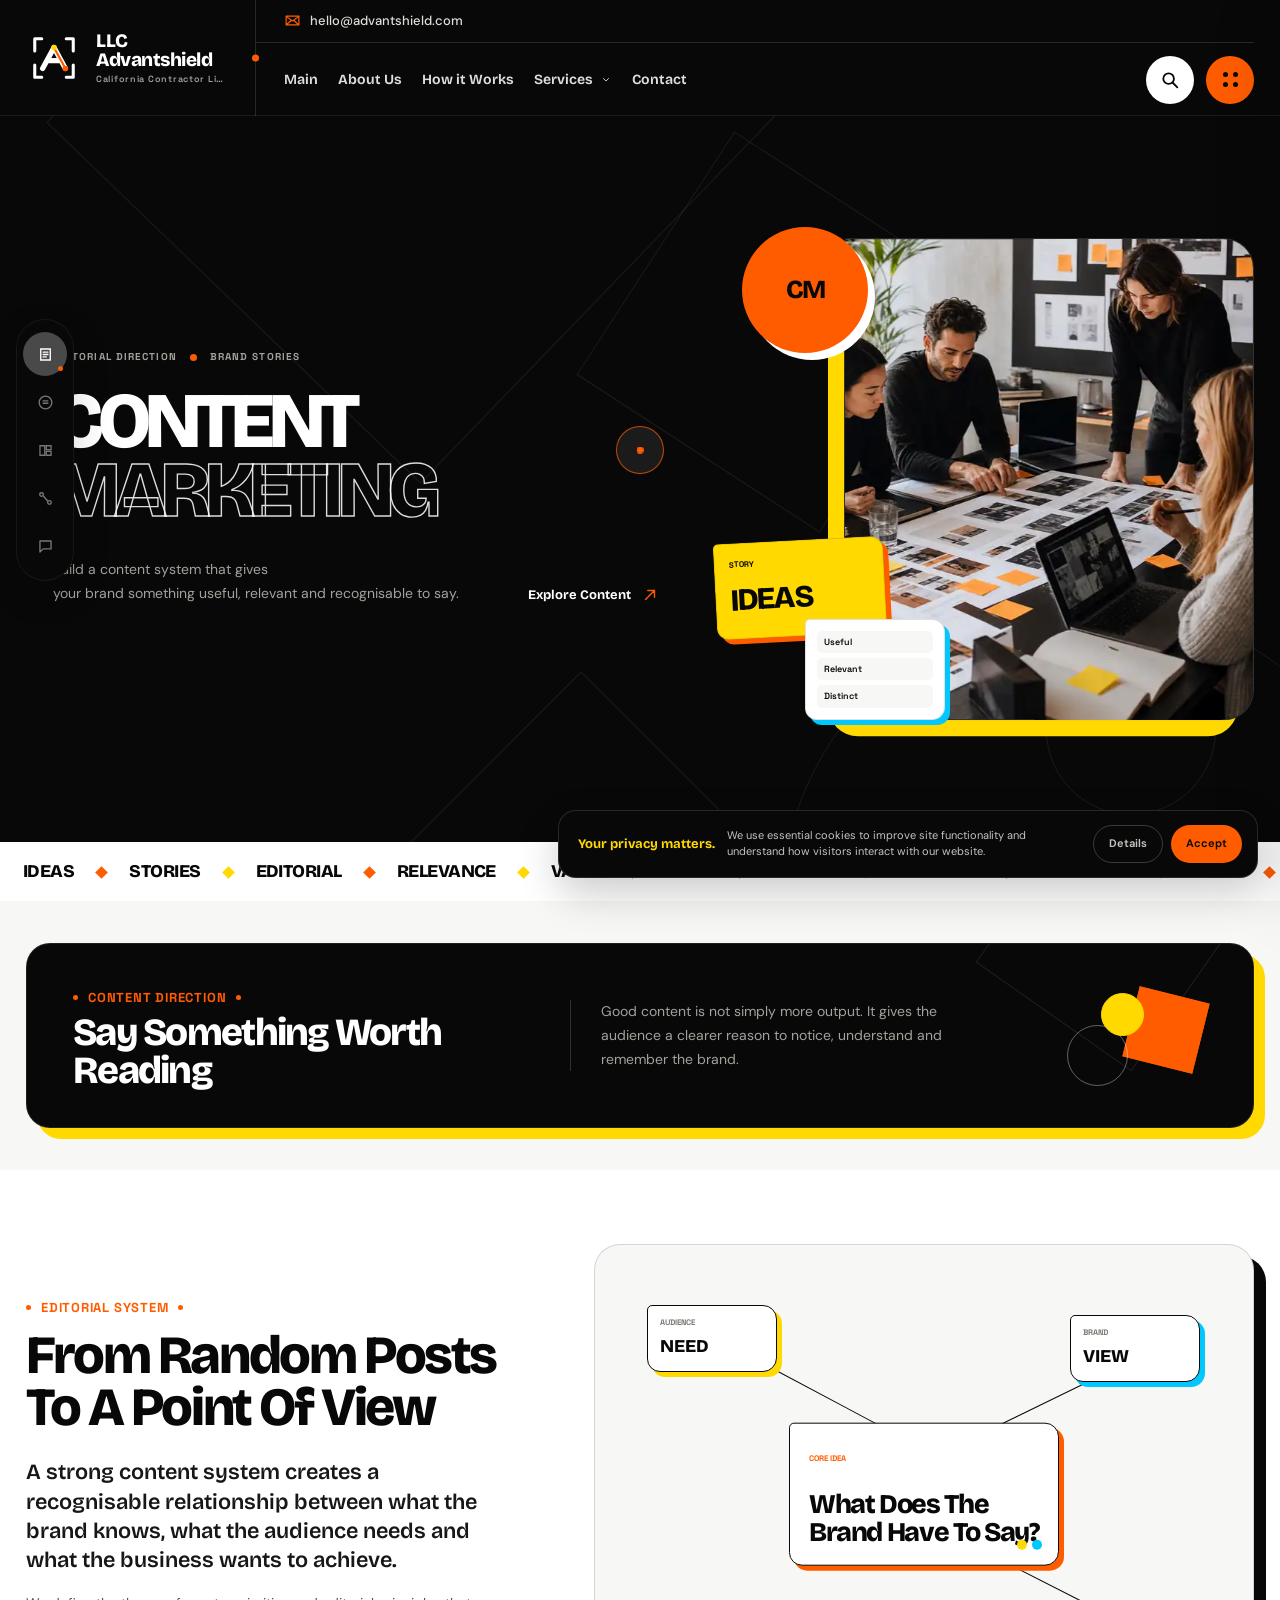
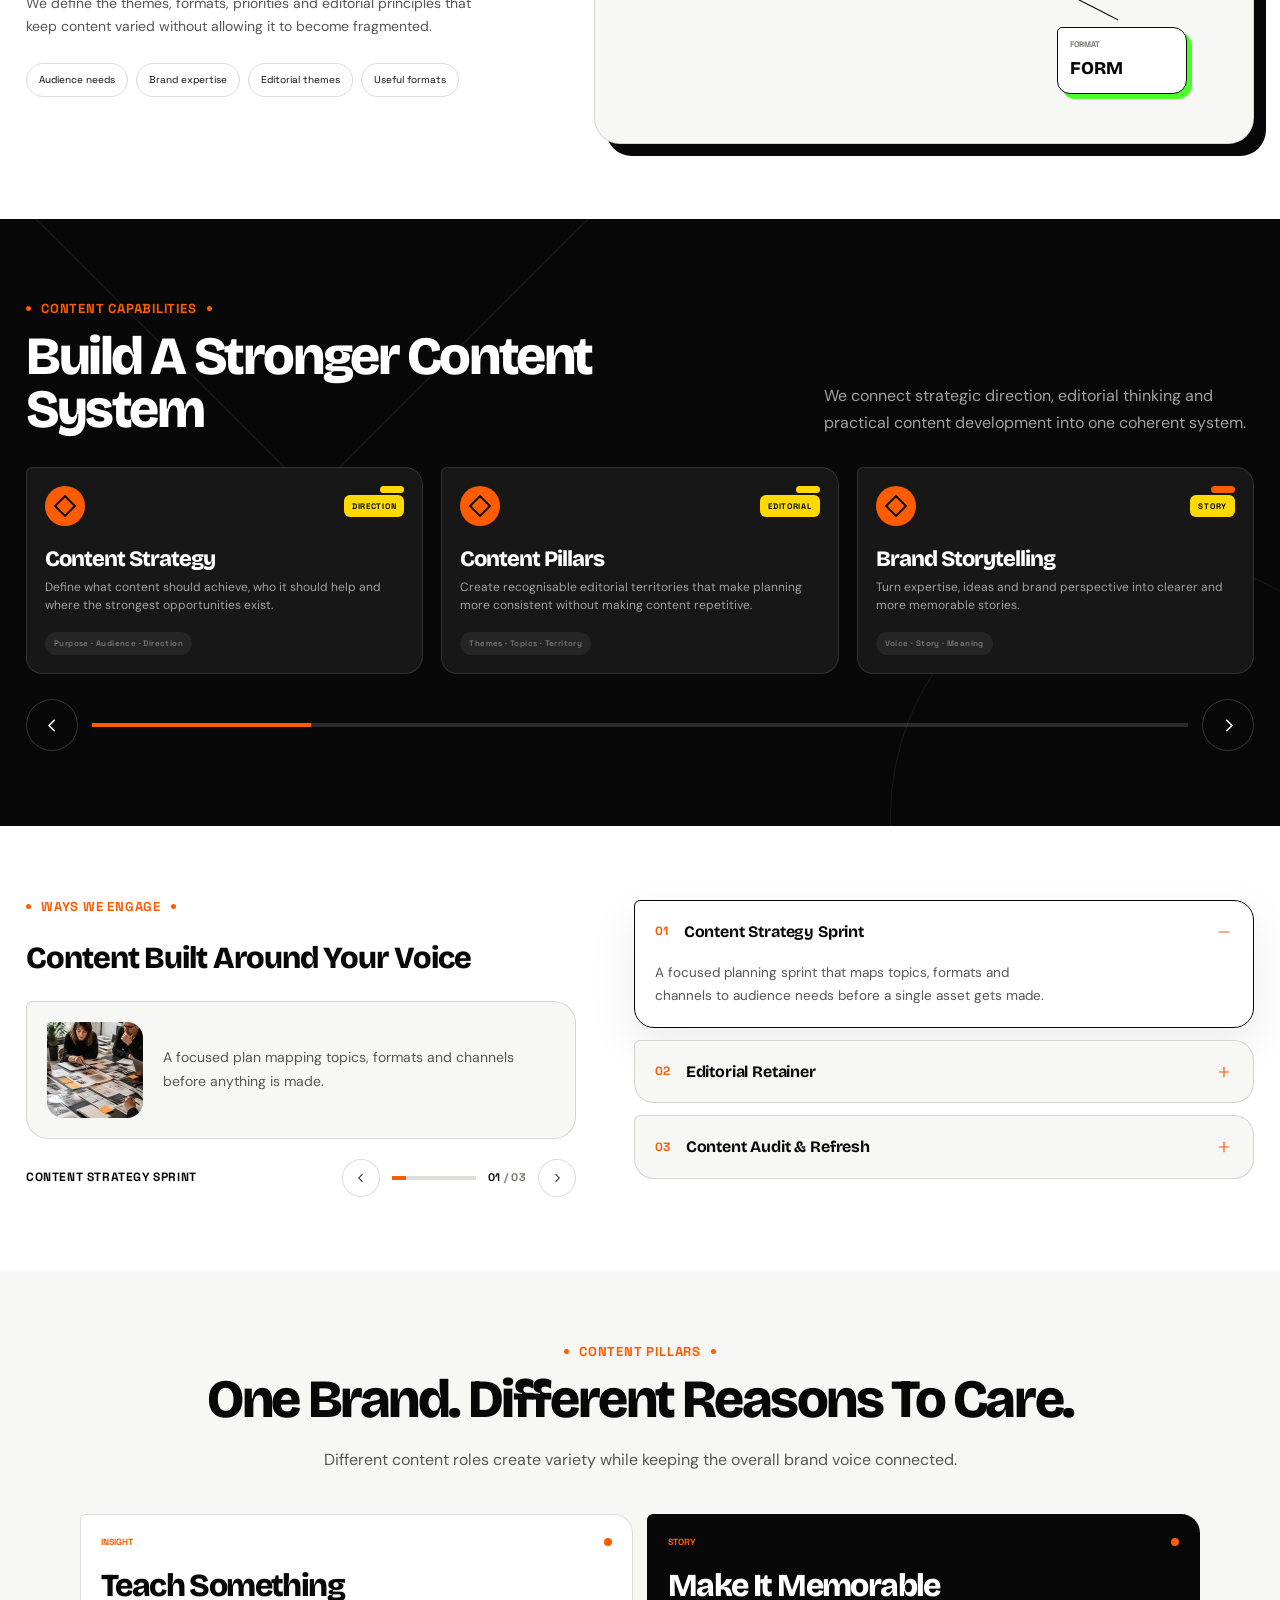
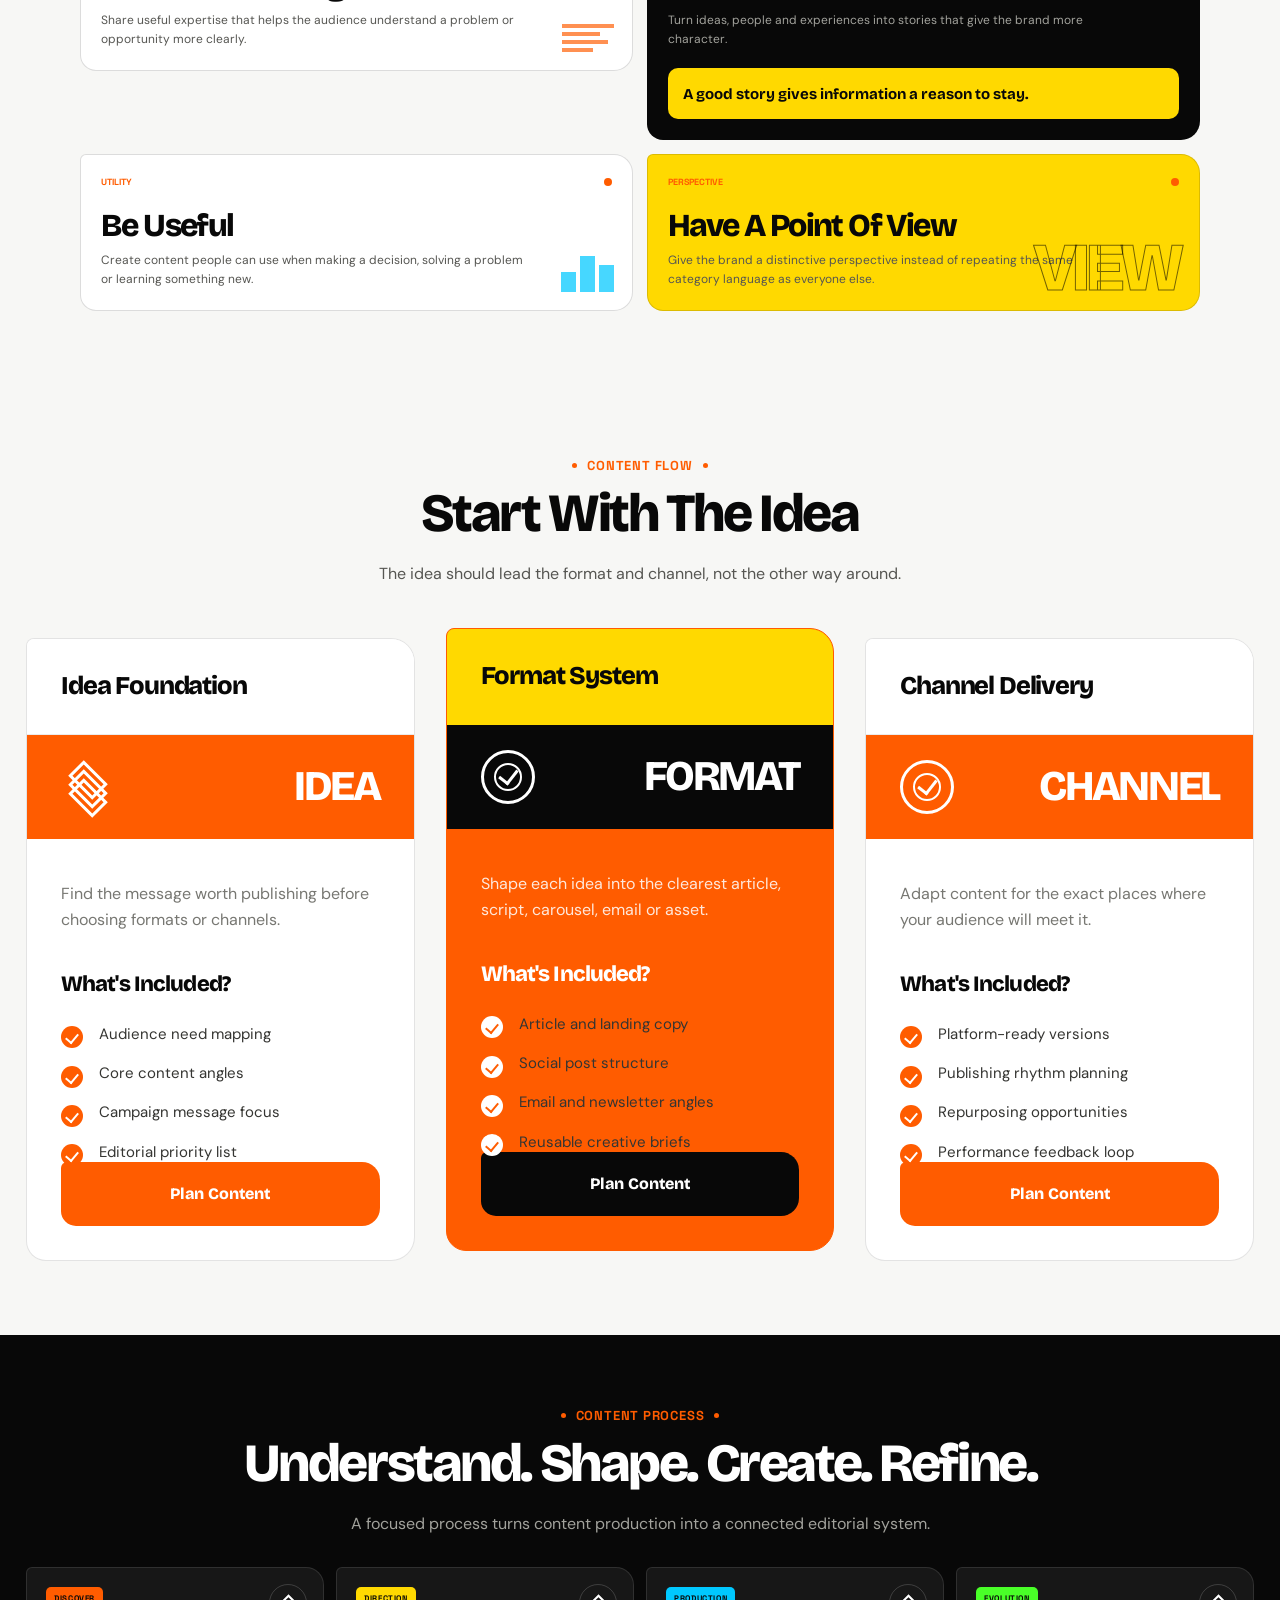
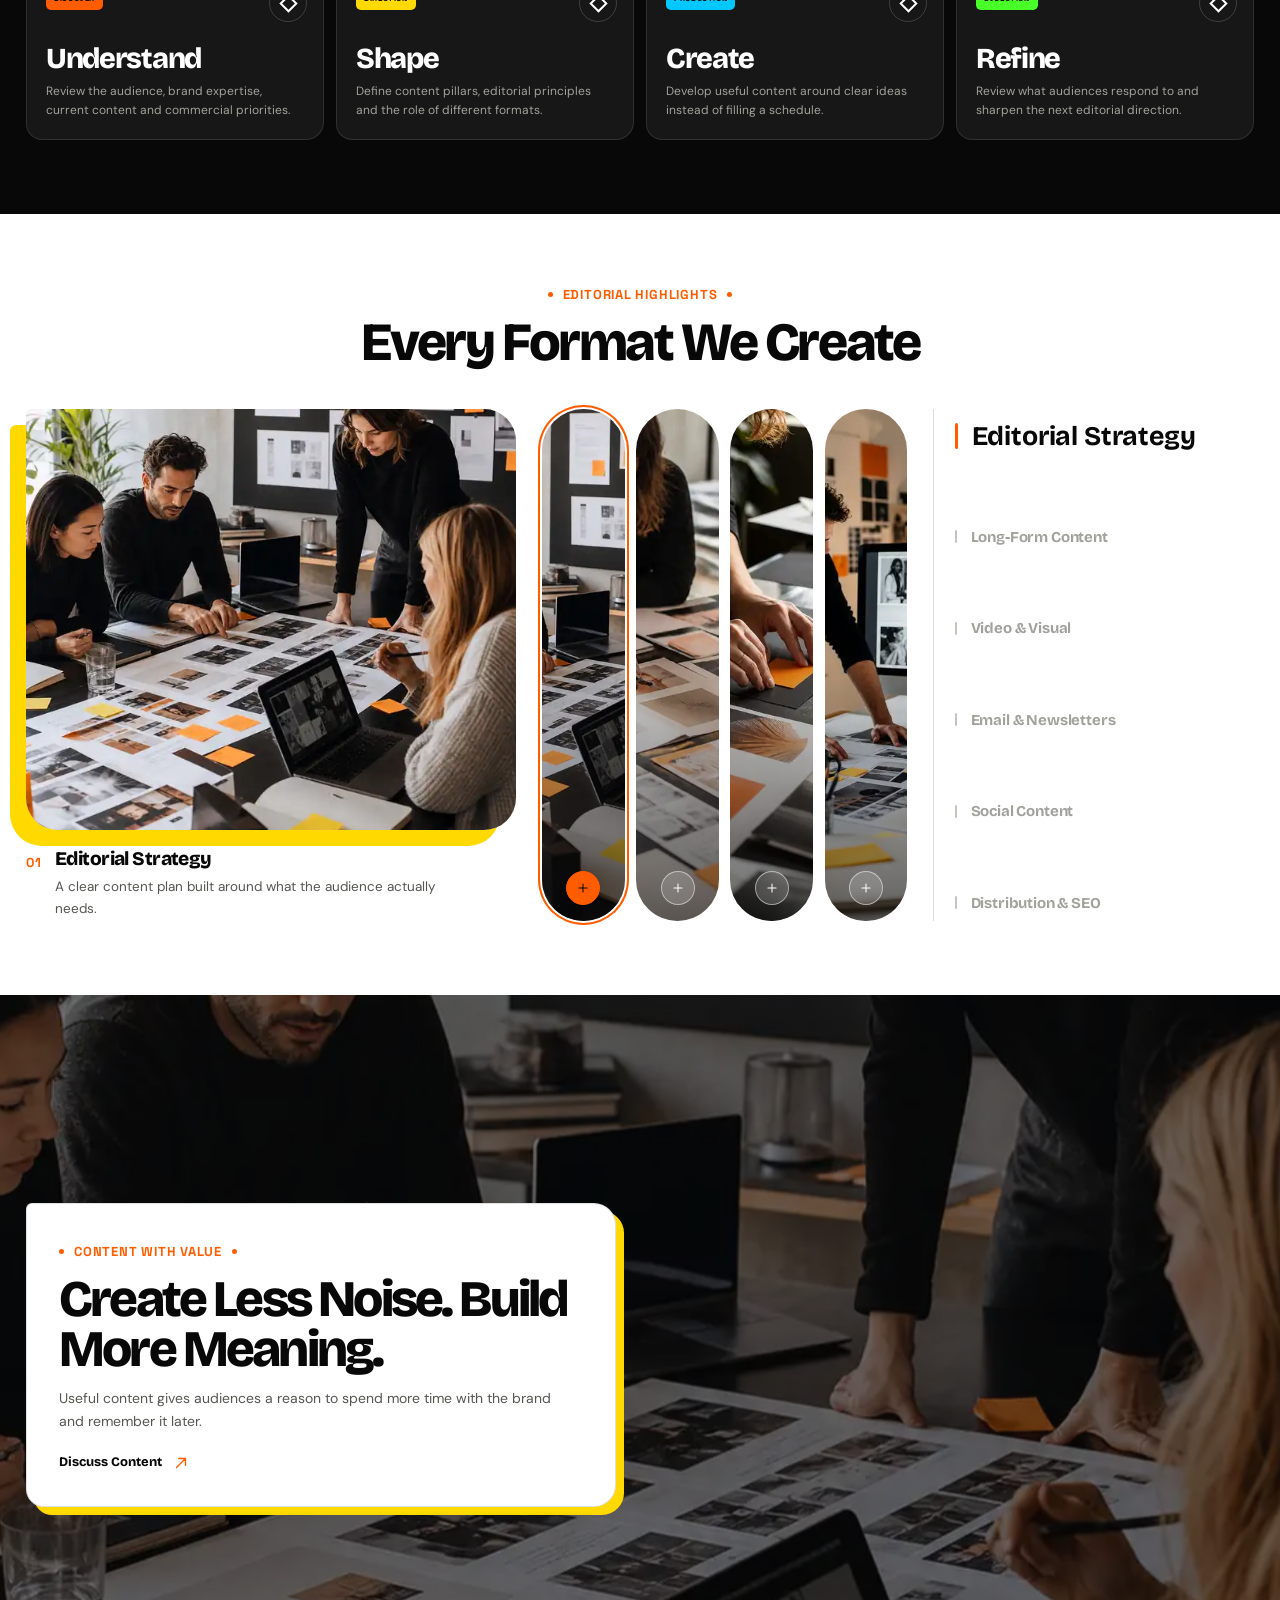
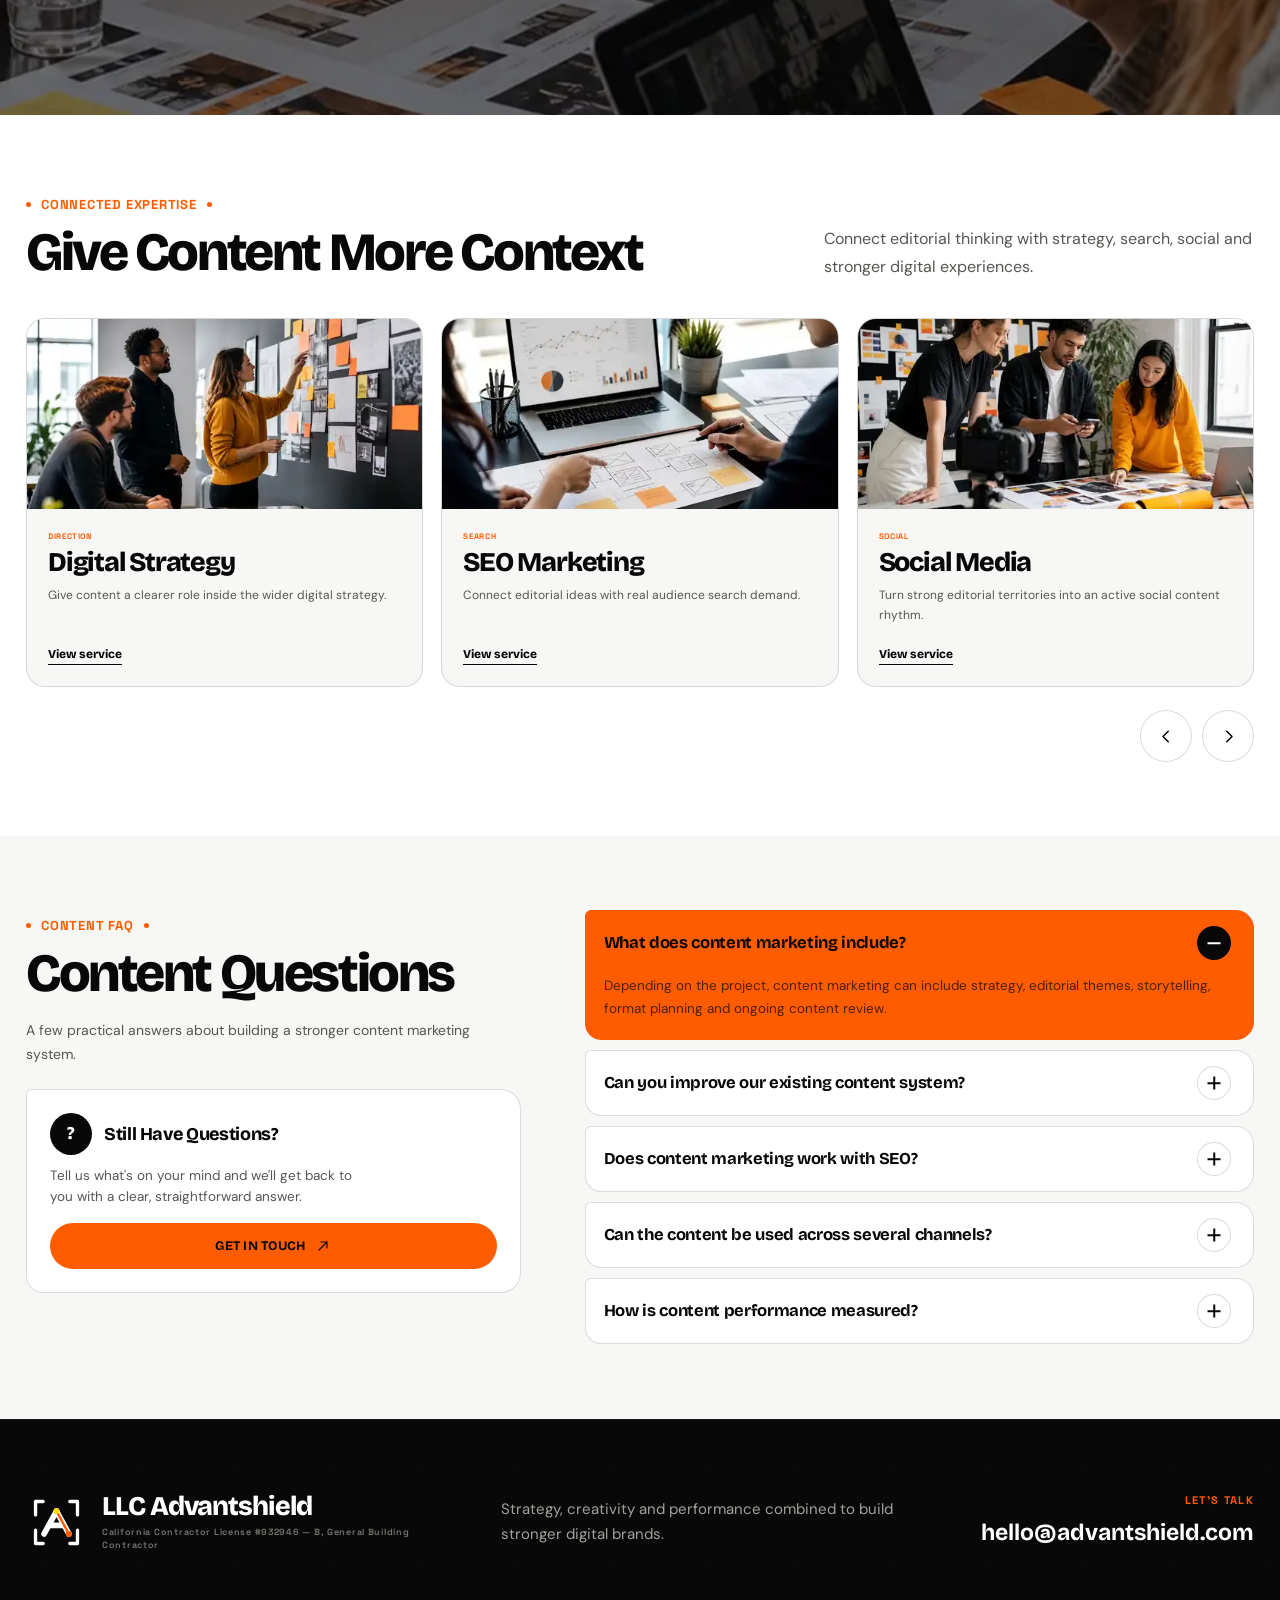
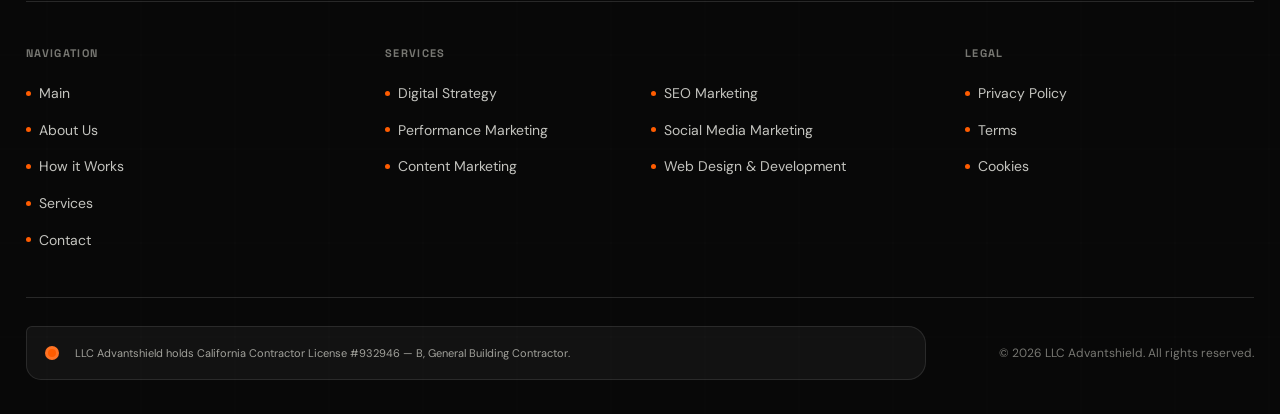
==== commit 5f1cf0c5: "!" ====
--- a/content-marketing.html
+++ b/content-marketing.html
@@ -775,10 +775,6 @@
                             class="service-hero__stamp"
                             aria-hidden="true"
                         >
-                            <span class="service-hero__stamp-ring">
-                                STORY · CONTENT · VALUE · BRAND ·
-                            </span>
-
                             <strong>
                                 CM
                             </strong>
--- a/assets/css/services.css
+++ b/assets/css/services.css
@@ -441,31 +441,6 @@
         var(--color-white);
 }
 
-.service-hero__stamp-ring {
-    position: absolute;
-    inset: 12px;
-
-    display: grid;
-    place-items: center;
-
-    border:
-        1px solid
-        rgba(0, 0, 0, 0.32);
-    border-radius: 50%;
-
-    font-family: var(--font-accent);
-    font-size: 7px;
-    font-weight: 800;
-    letter-spacing: 0.1em;
-    text-align: center;
-
-    animation:
-        serviceStampRotate
-        15s
-        linear
-        infinite;
-}
-
 .service-hero__stamp strong {
     position: relative;
     z-index: 2;
@@ -474,12 +449,6 @@
     font-size: 26px;
     font-weight: 800;
     letter-spacing: -0.06em;
-}
-
-@keyframes serviceStampRotate {
-    to {
-        transform: rotate(360deg);
-    }
 }
 
 .service-hero__signal {
@@ -5506,12 +5475,6 @@
         height: 96px;
     }
 
-    .service-hero__stamp-ring {
-        inset: 9px;
-
-        font-size: 6px;
-    }
-
     .service-hero__signal,
     .seo-hero-query,
     .performance-hero-board {
@@ -6119,10 +6082,6 @@
     .service-hero__stamp {
         width: 72px;
         height: 72px;
-    }
-
-    .service-hero__stamp-ring {
-        display: none;
     }
 
     .service-hero__stamp strong {
@@ -6763,10 +6722,6 @@
         animation: none !important;
     }
 
-    .service-hero__stamp-ring {
-        animation: none !important;
-    }
-
     .service-marquee__track {
         animation:
             serviceMarquee
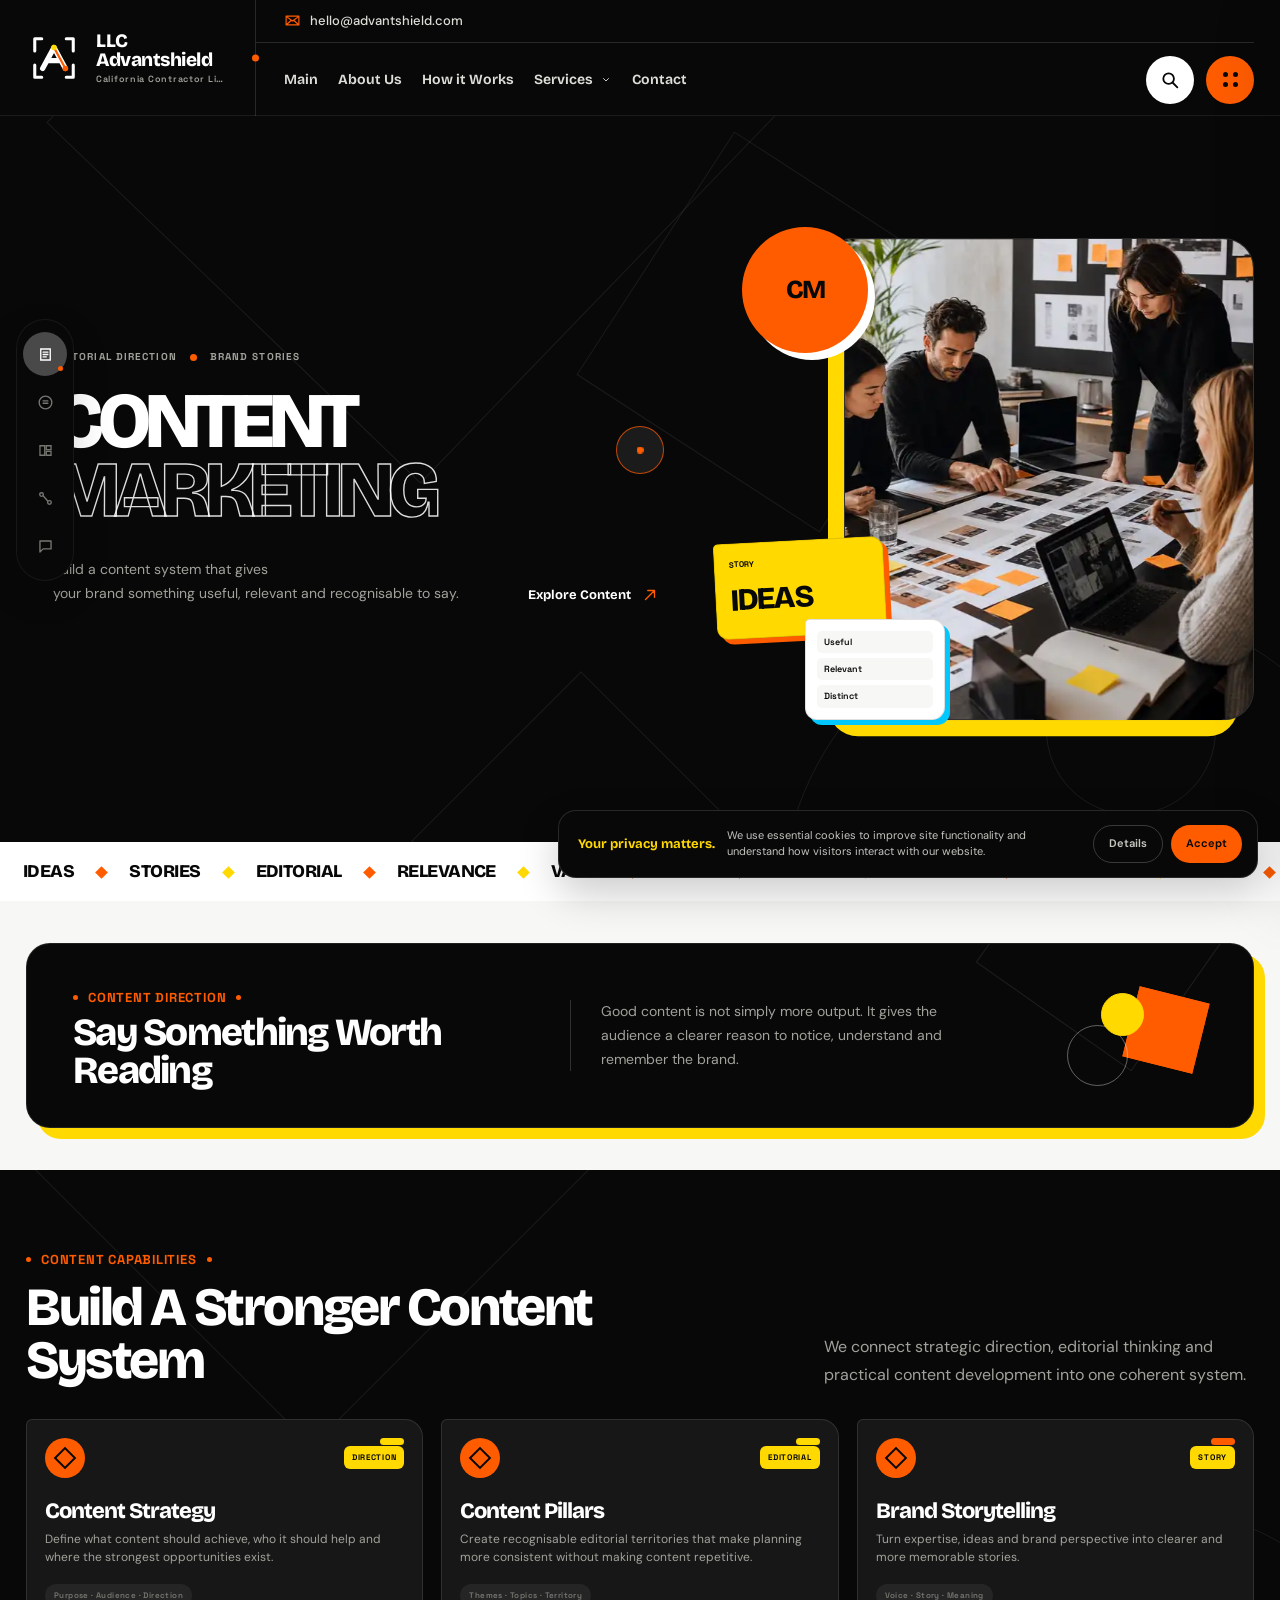
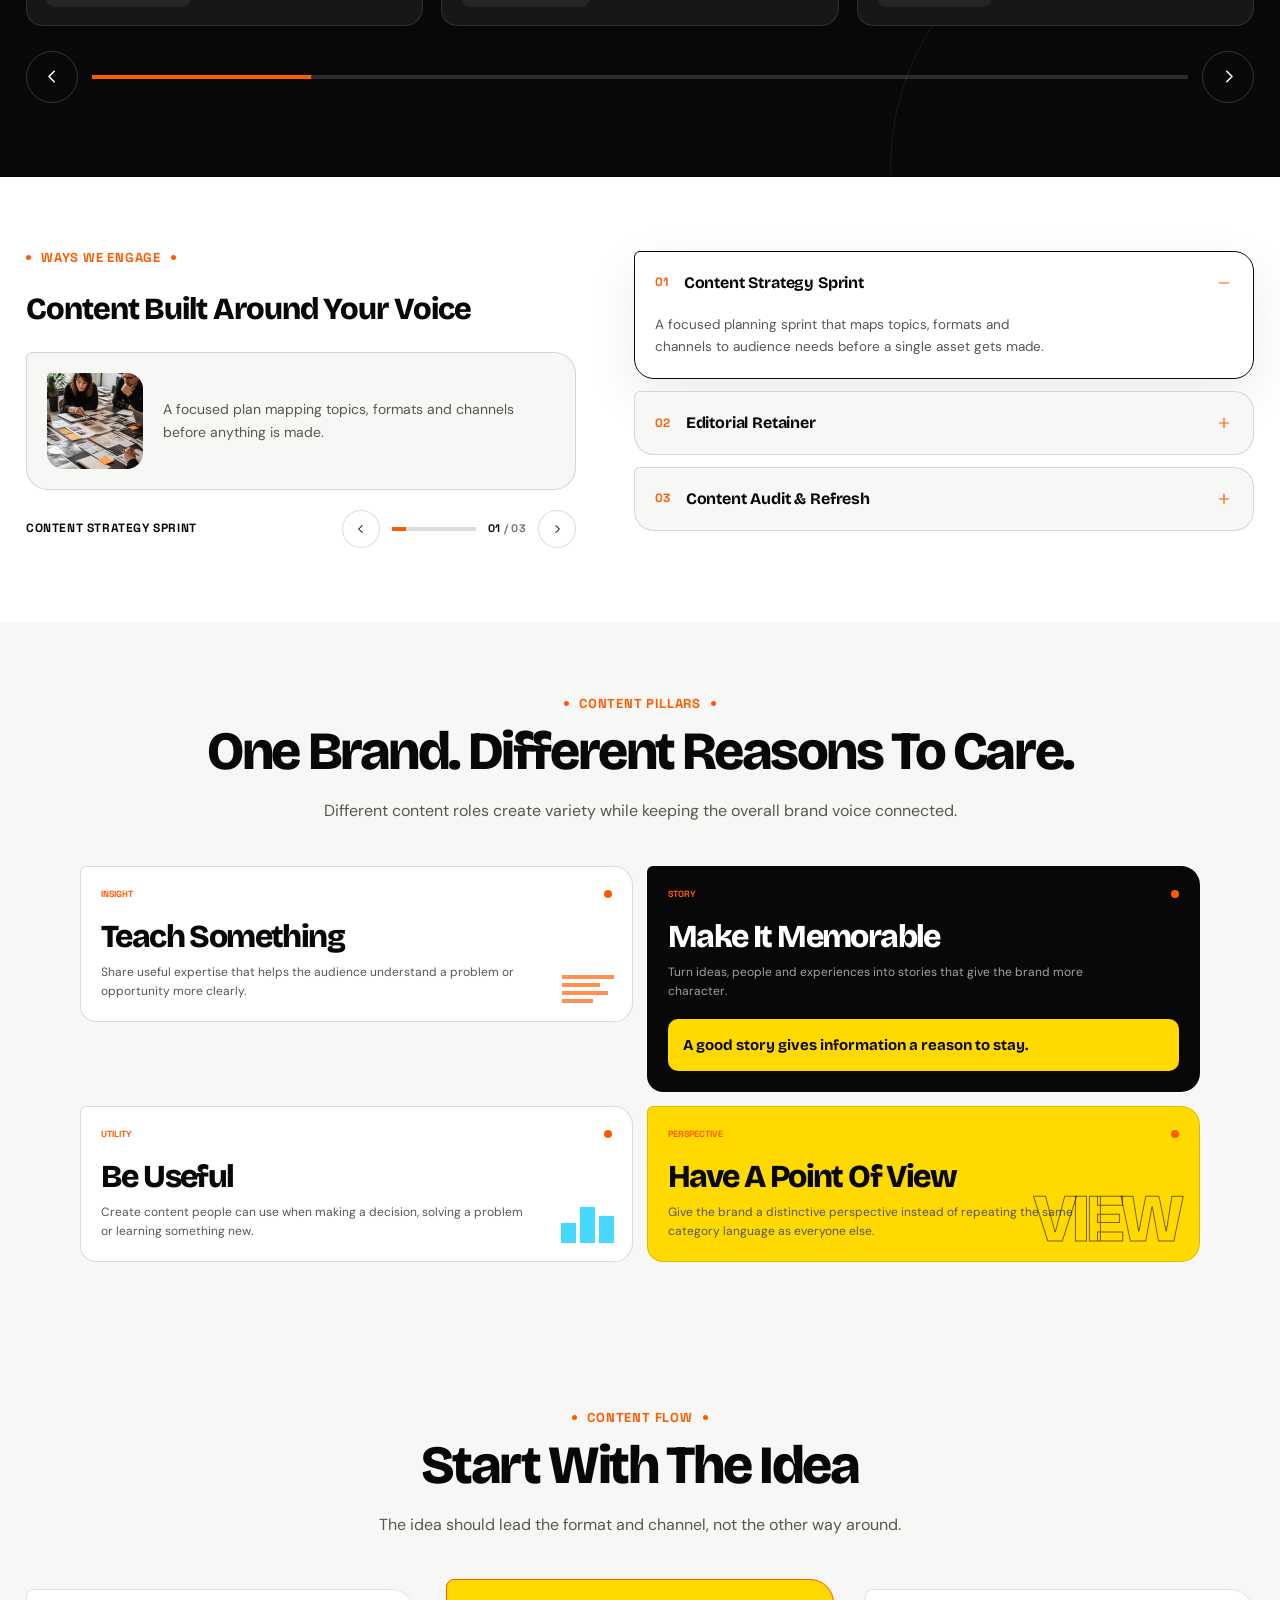
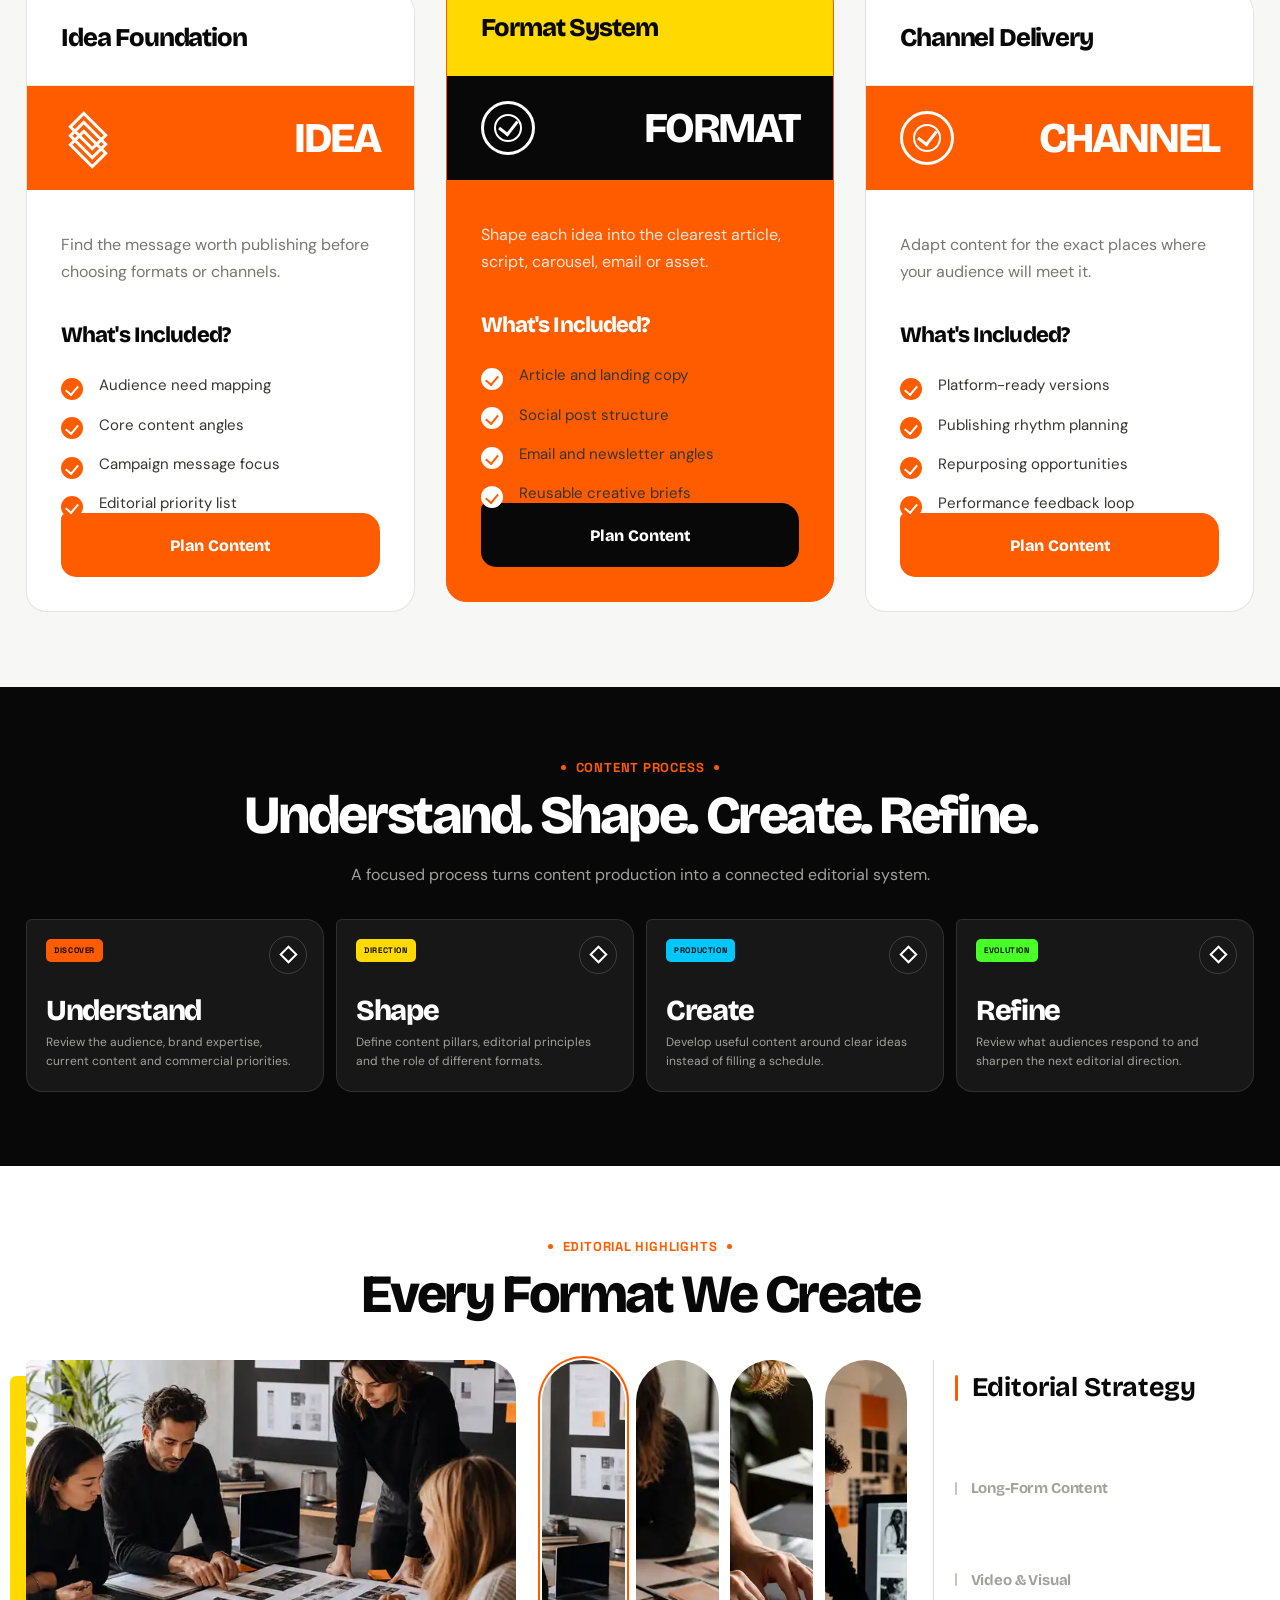
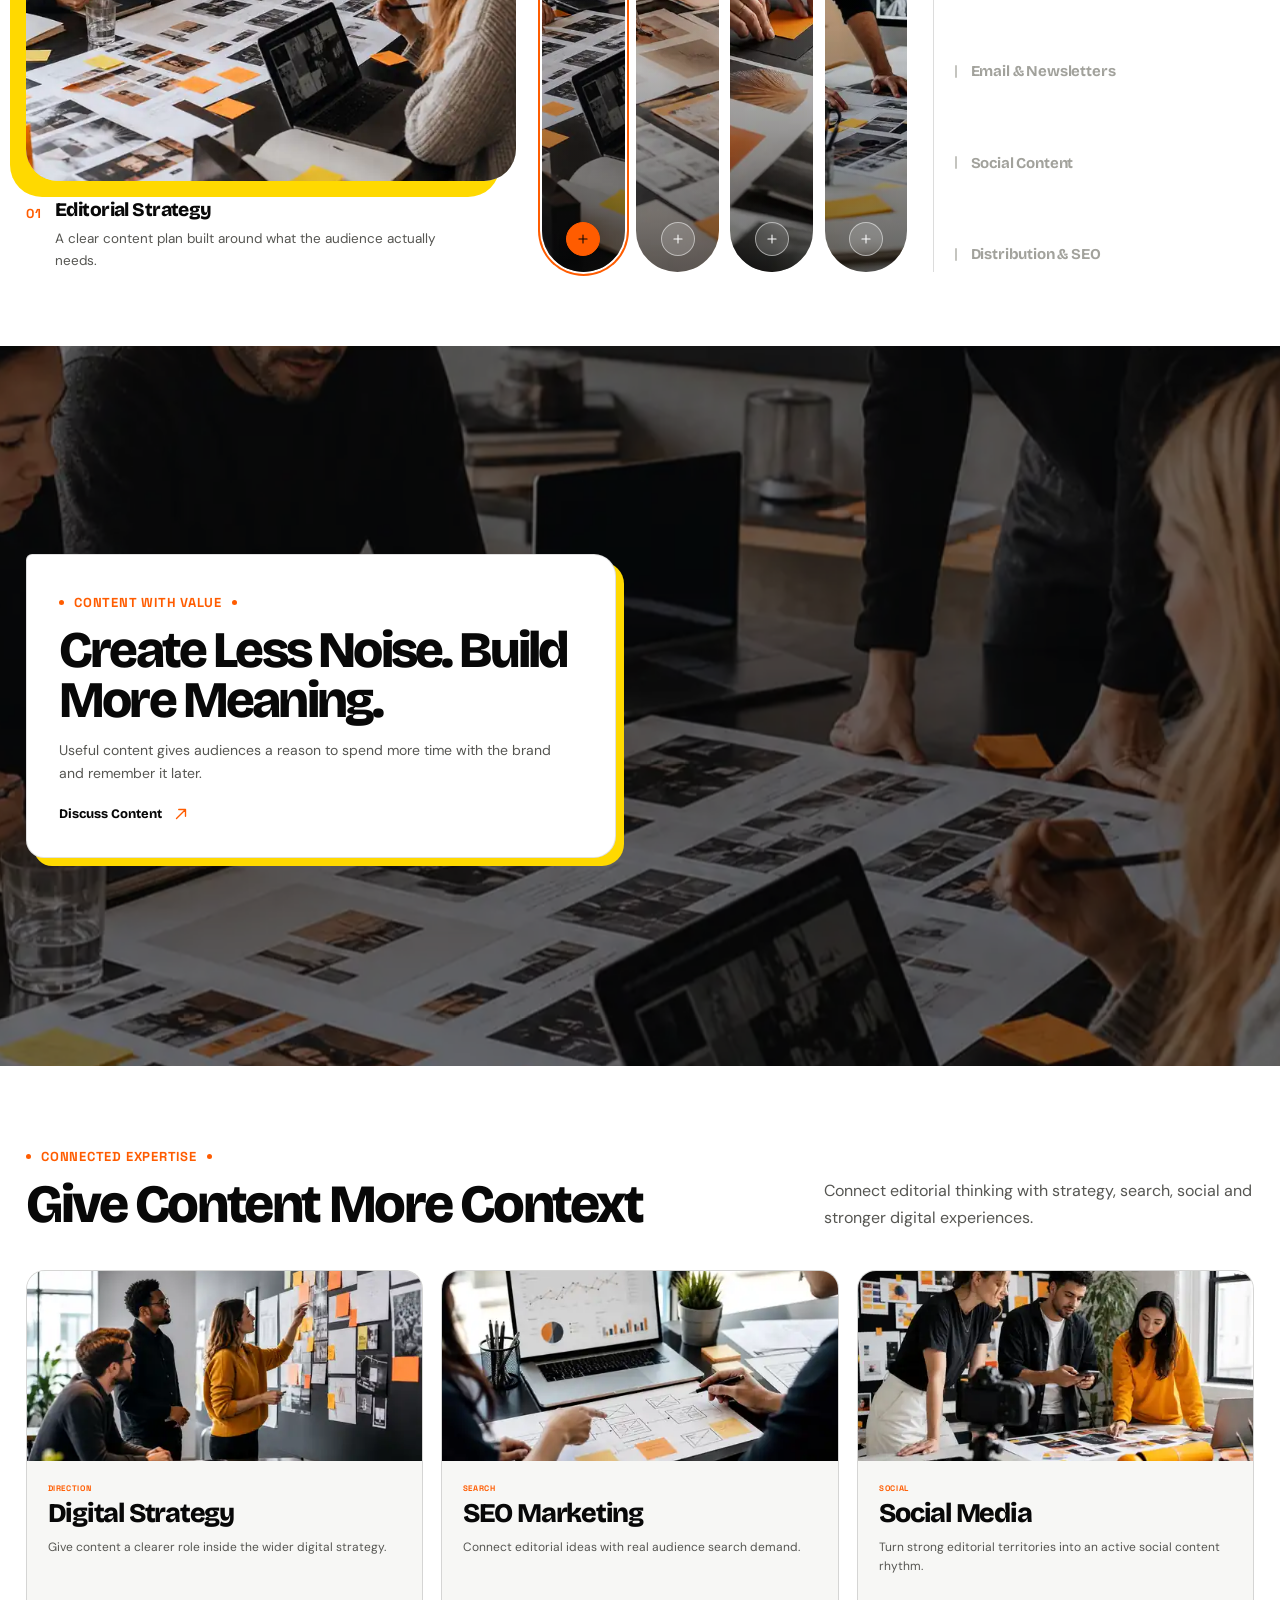
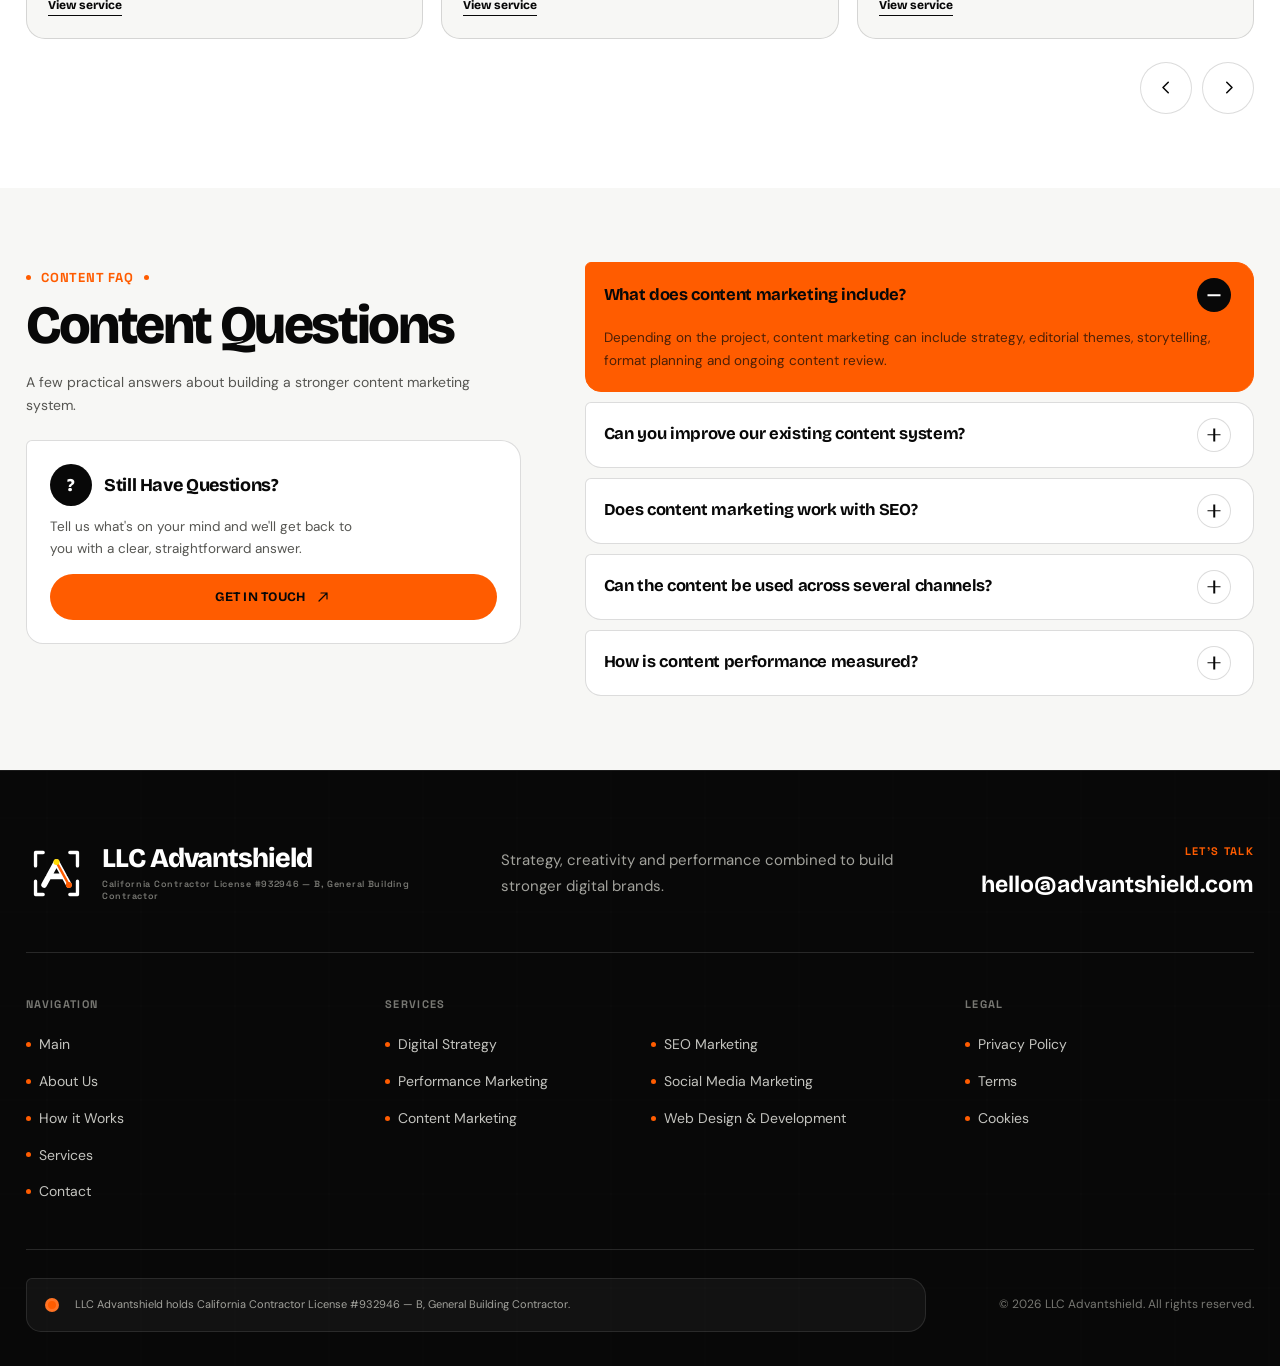
==== commit ccf6267b: "!" ====
--- a/content-marketing.html
+++ b/content-marketing.html
@@ -882,157 +882,6 @@
             </div>
         </section>
 
-
-        <!-- =================================================
-             EDITORIAL SYSTEM
-        ================================================== -->
-
-        <section class="section content-editorial">
-
-            <div class="container">
-
-                <div class="content-editorial__layout">
-
-
-                    <div
-                        class="content-editorial__content"
-                        data-aos="fade-right"
-                    >
-
-                        <span class="section-label">
-                            Editorial System
-                        </span>
-
-                        <h2 class="section-title">
-                            From Random Posts To A Point Of View
-                        </h2>
-
-
-                        <p class="content-editorial__lead">
-                            A strong content system creates a recognisable
-                            relationship between what the brand knows,
-                            what the audience needs and what the business
-                            wants to achieve.
-                        </p>
-
-
-                        <p>
-                            We define the themes, formats, priorities
-                            and editorial principles that keep content
-                            varied without allowing it to become fragmented.
-                        </p>
-
-
-                        <div class="content-editorial__tags">
-
-                            <span>
-                                Audience needs
-                            </span>
-
-                            <span>
-                                Brand expertise
-                            </span>
-
-                            <span>
-                                Editorial themes
-                            </span>
-
-                            <span>
-                                Useful formats
-                            </span>
-
-                        </div>
-
-                    </div>
-
-
-                    <div
-                        class="content-editorial__board"
-                        data-aos="fade-left"
-                    >
-
-                        <article class="content-editorial-card content-editorial-card--main">
-
-                            <span class="content-editorial-card__label">
-                                Core idea
-                            </span>
-
-                            <h3>
-                                What Does The Brand
-                                Have To Say?
-                            </h3>
-
-                            <div
-                                class="content-editorial-card__mark"
-                                aria-hidden="true"
-                            >
-                                <span></span>
-                                <span></span>
-                            </div>
-
-                        </article>
-
-
-                        <article class="content-editorial-card content-editorial-card--audience">
-
-                            <small>
-                                Audience
-                            </small>
-
-                            <strong>
-                                NEED
-                            </strong>
-
-                        </article>
-
-
-                        <article class="content-editorial-card content-editorial-card--brand">
-
-                            <small>
-                                Brand
-                            </small>
-
-                            <strong>
-                                VIEW
-                            </strong>
-
-                        </article>
-
-
-                        <article class="content-editorial-card content-editorial-card--format">
-
-                            <small>
-                                Format
-                            </small>
-
-                            <strong>
-                                FORM
-                            </strong>
-
-                        </article>
-
-
-                        <span
-                            class="content-editorial__line content-editorial__line--one"
-                            aria-hidden="true"
-                        ></span>
-
-                        <span
-                            class="content-editorial__line content-editorial__line--two"
-                            aria-hidden="true"
-                        ></span>
-
-                        <span
-                            class="content-editorial__line content-editorial__line--three"
-                            aria-hidden="true"
-                        ></span>
-
-                    </div>
-
-                </div>
-
-            </div>
-        </section>
 
 
         <!-- =================================================
--- a/assets/css/global.css
+++ b/assets/css/global.css
@@ -2526,6 +2526,31 @@
         scroll-padding-top: calc(var(--header-height) + 12px);
     }
 
+    main .section h1,
+    main .section h2,
+    .section-title {
+        margin-inline: auto;
+        text-align: center;
+    }
+
+    .section-heading,
+    .section-heading--split,
+    .section-heading--center {
+        justify-items: center;
+        text-align: center;
+    }
+
+    .section-heading--split > p,
+    .section-heading--center > p {
+        margin-inline: auto;
+        text-align: center;
+    }
+
+    .section-label {
+        justify-content: center;
+        margin-inline: auto;
+    }
+
     .site-header__shell {
         display: flex;
         align-items: center;
--- a/assets/css/services.css
+++ b/assets/css/services.css
@@ -445,10 +445,27 @@
     position: relative;
     z-index: 2;
 
+    display: inline-block;
+
     font-family: var(--font-primary);
     font-size: 26px;
     font-weight: 800;
     letter-spacing: -0.06em;
+}
+
+.page--content-marketing
+.service-hero__stamp strong {
+    animation:
+        serviceStampTextRotate
+        8s
+        linear
+        infinite;
+}
+
+@keyframes serviceStampTextRotate {
+    to {
+        transform: rotate(360deg);
+    }
 }
 
 .service-hero__signal {
@@ -5132,6 +5149,42 @@
 
 @media (max-width: 1100px) {
 
+    .service-hero__content,
+    .service-hero__meta {
+        align-items: center;
+        justify-content: center;
+        text-align: center;
+    }
+
+    .service-hero__title {
+        margin-inline: auto;
+        text-align: center;
+    }
+
+    .service-hero__title-mask > span {
+        margin-inline: auto;
+        text-align: center;
+    }
+
+    .service-intro-bar__lead,
+    .content-flow__story,
+    .content-flow__heading,
+    .web-showcase__story,
+    .web-principles__heading,
+    .service-feature__card {
+        text-align: center;
+    }
+
+    .service-intro-bar__lead h2,
+    .content-flow__story .section-title,
+    .content-flow__heading .section-title,
+    .web-showcase__story .section-title,
+    .web-principles__heading .section-title,
+    .service-feature__card h2 {
+        margin-inline: auto;
+        text-align: center;
+    }
+
     .service-hero__layout {
         min-height:
             calc(
@@ -5597,11 +5650,11 @@
     }
 
     .content-flow__heading {
-        text-align: left;
+        text-align: center;
     }
 
     .content-flow__heading p {
-        margin-inline: 0;
+        margin-inline: auto;
     }
 
     .content-flow__plans {
@@ -6715,7 +6768,9 @@
 
     .service-hero__title-mask > span,
     .service-hero__bottom,
-    .service-hero__visual {
+    .service-hero__visual,
+    .page--content-marketing
+    .service-hero__stamp strong {
         opacity: 1;
         transform: none;
 
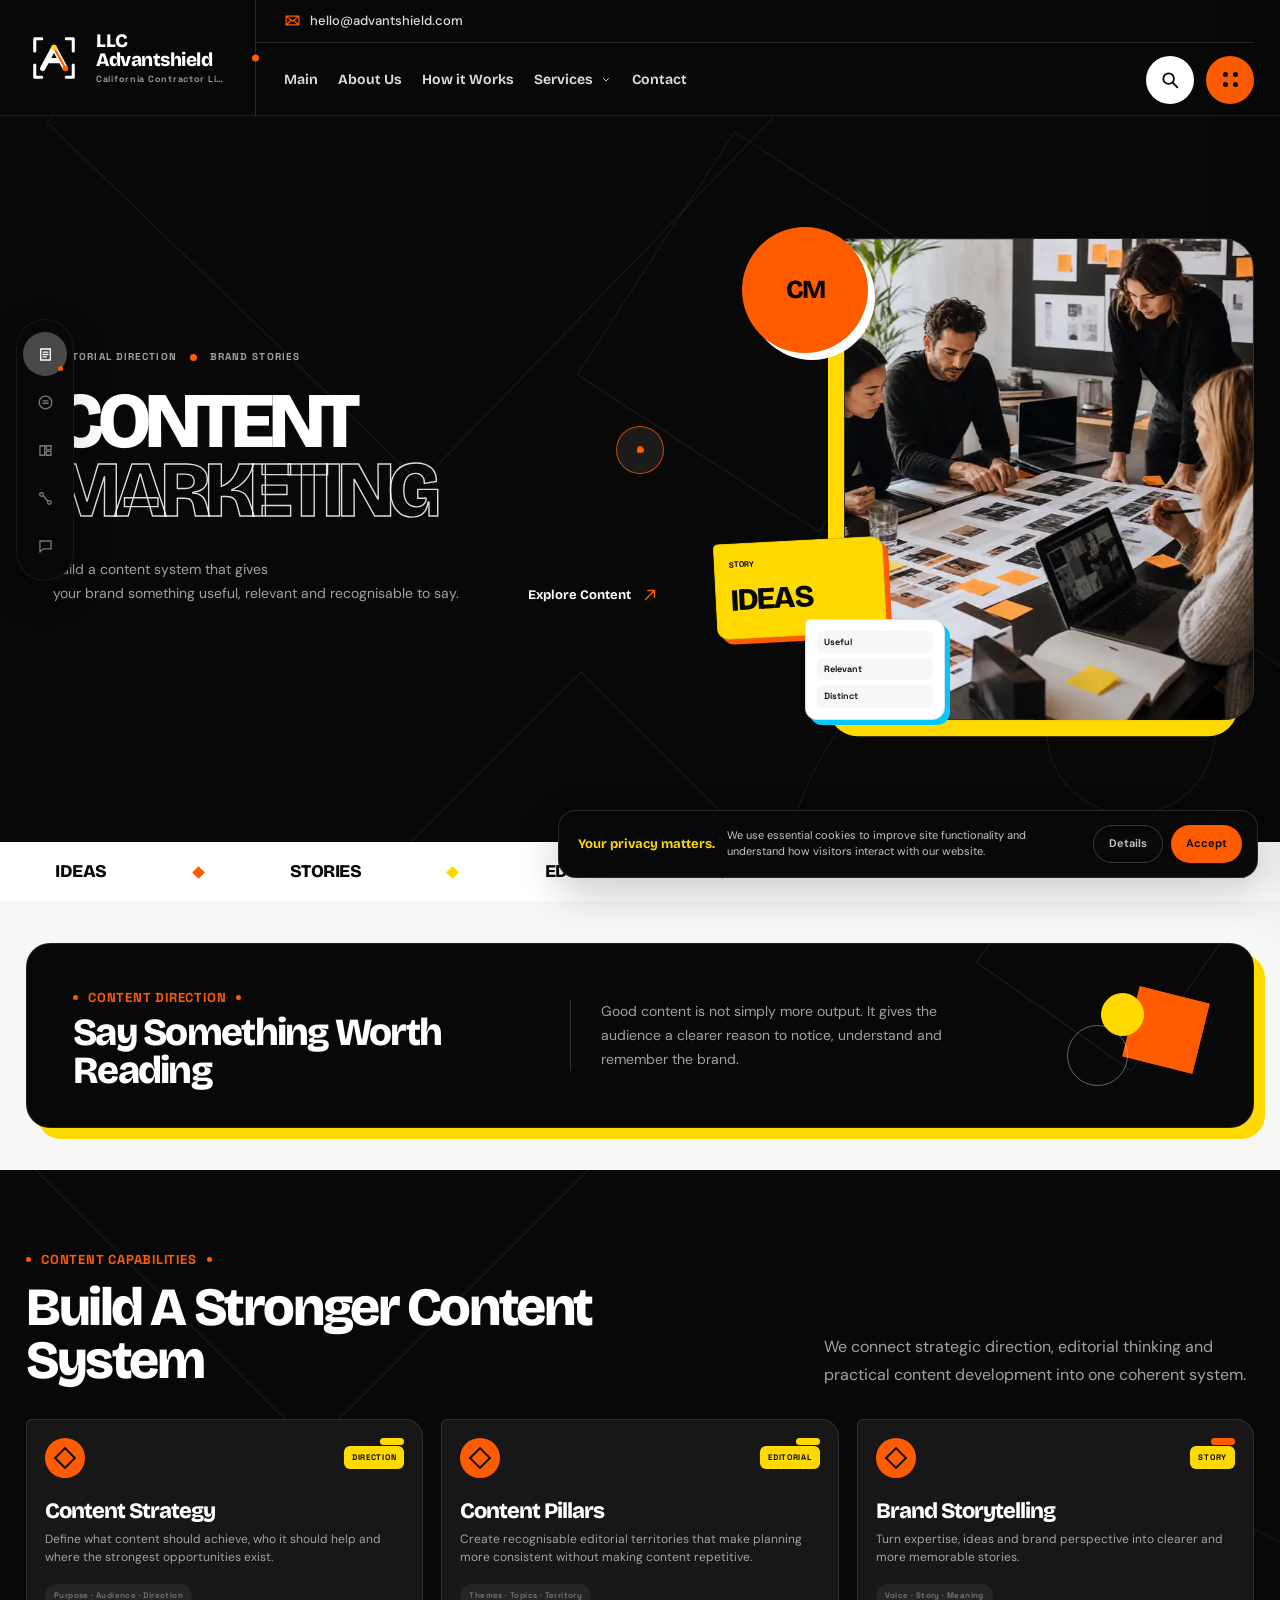
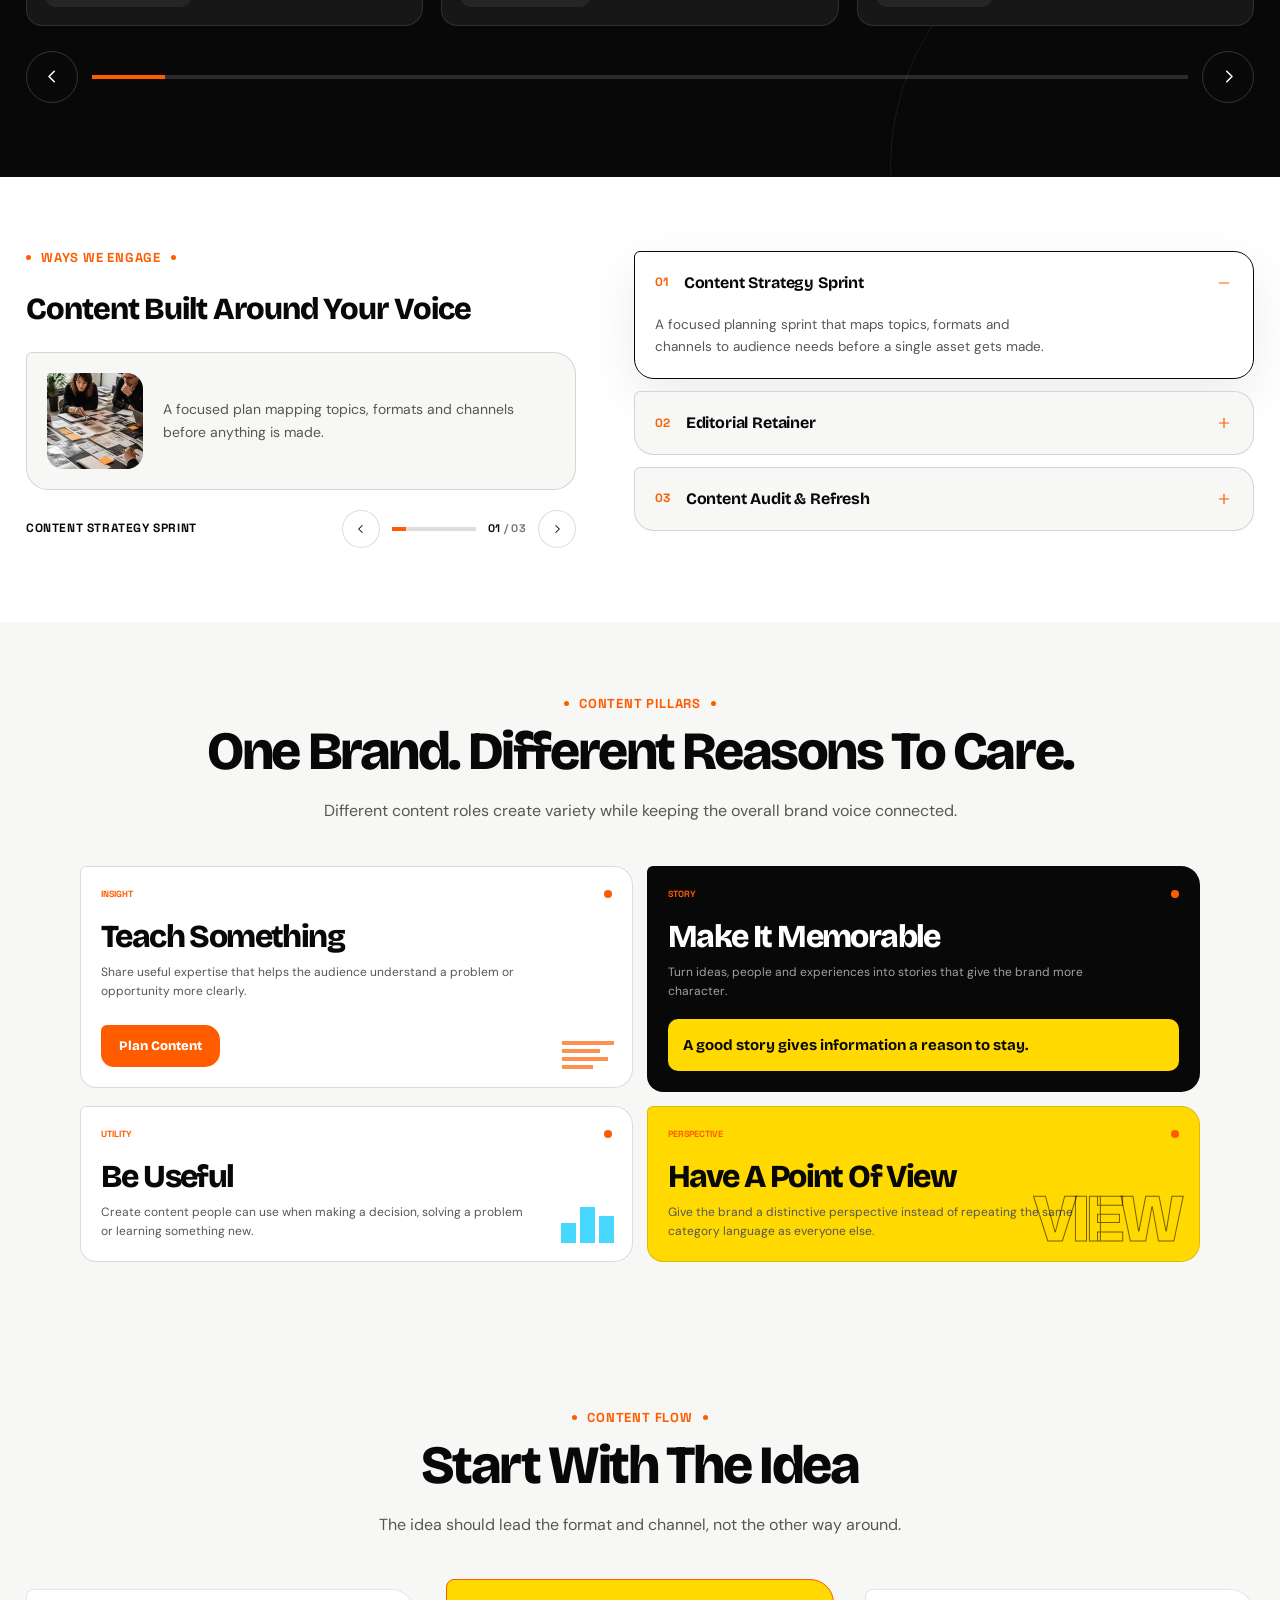
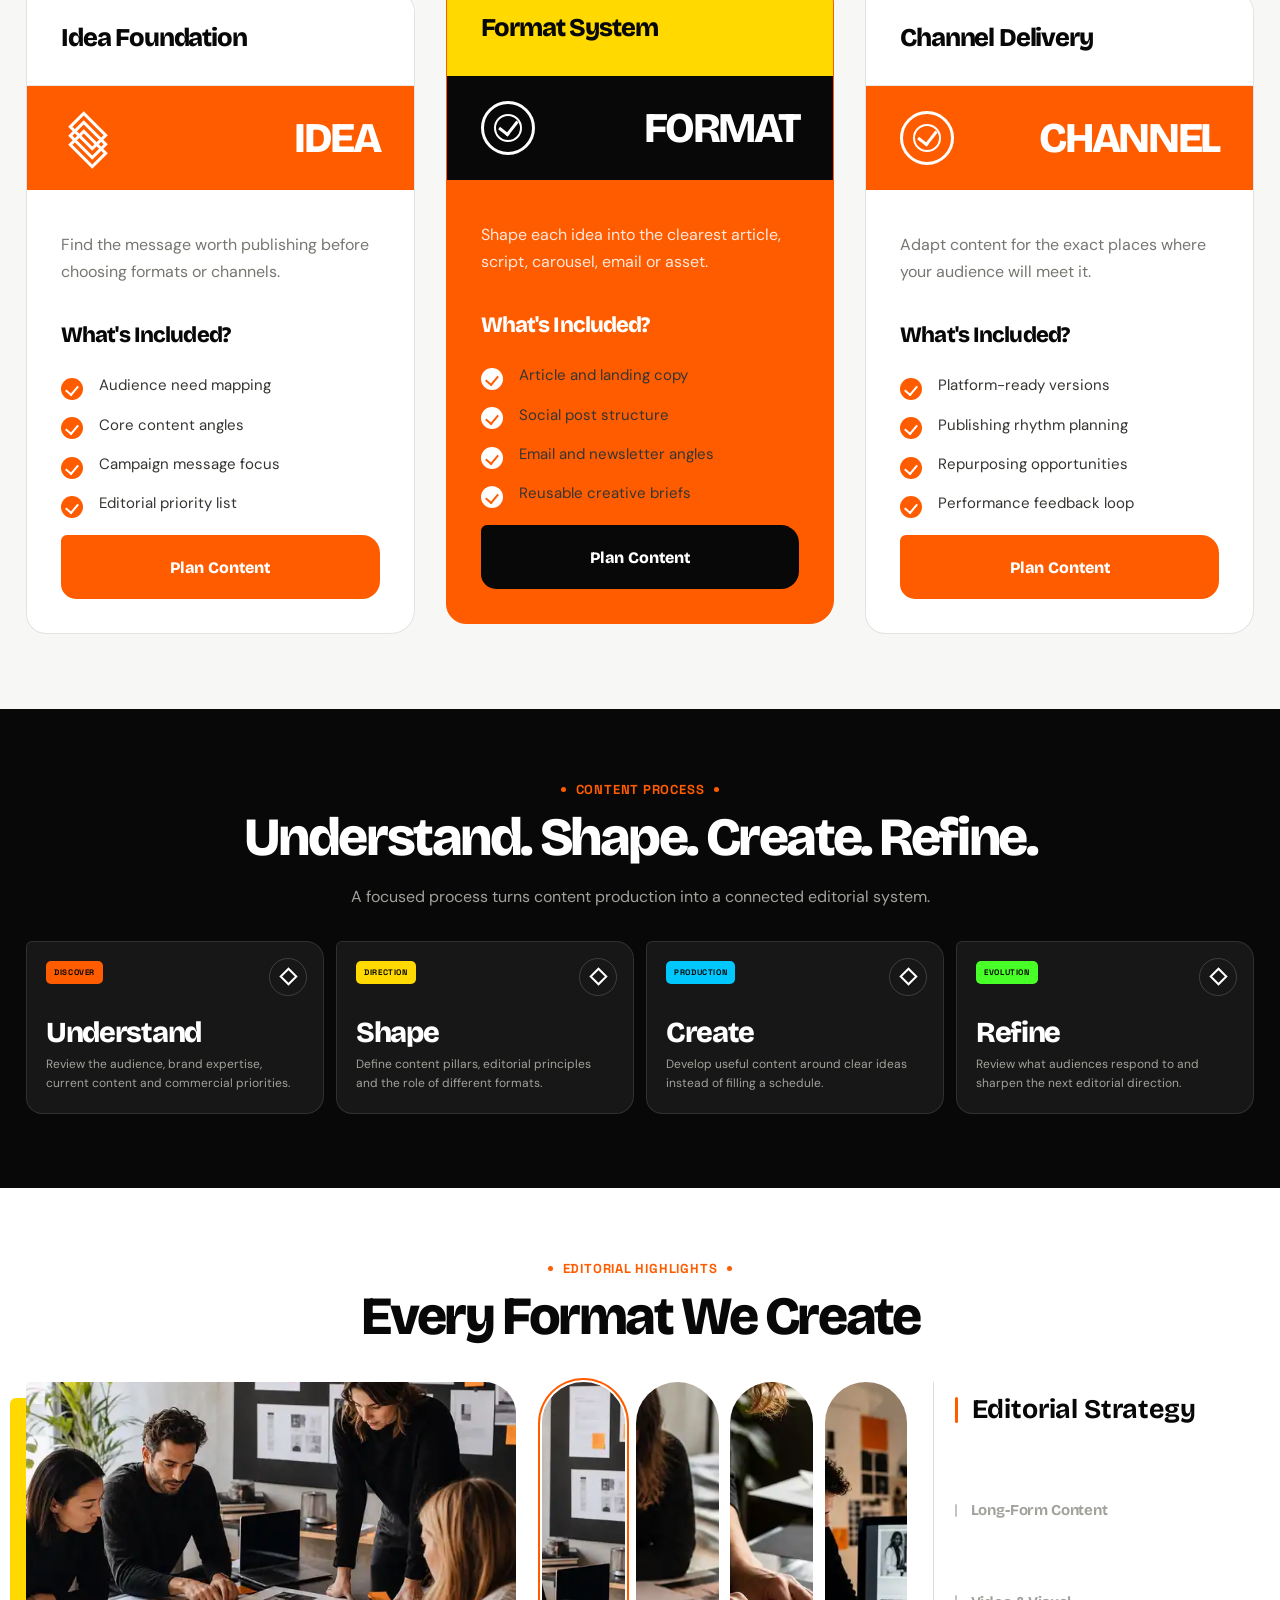
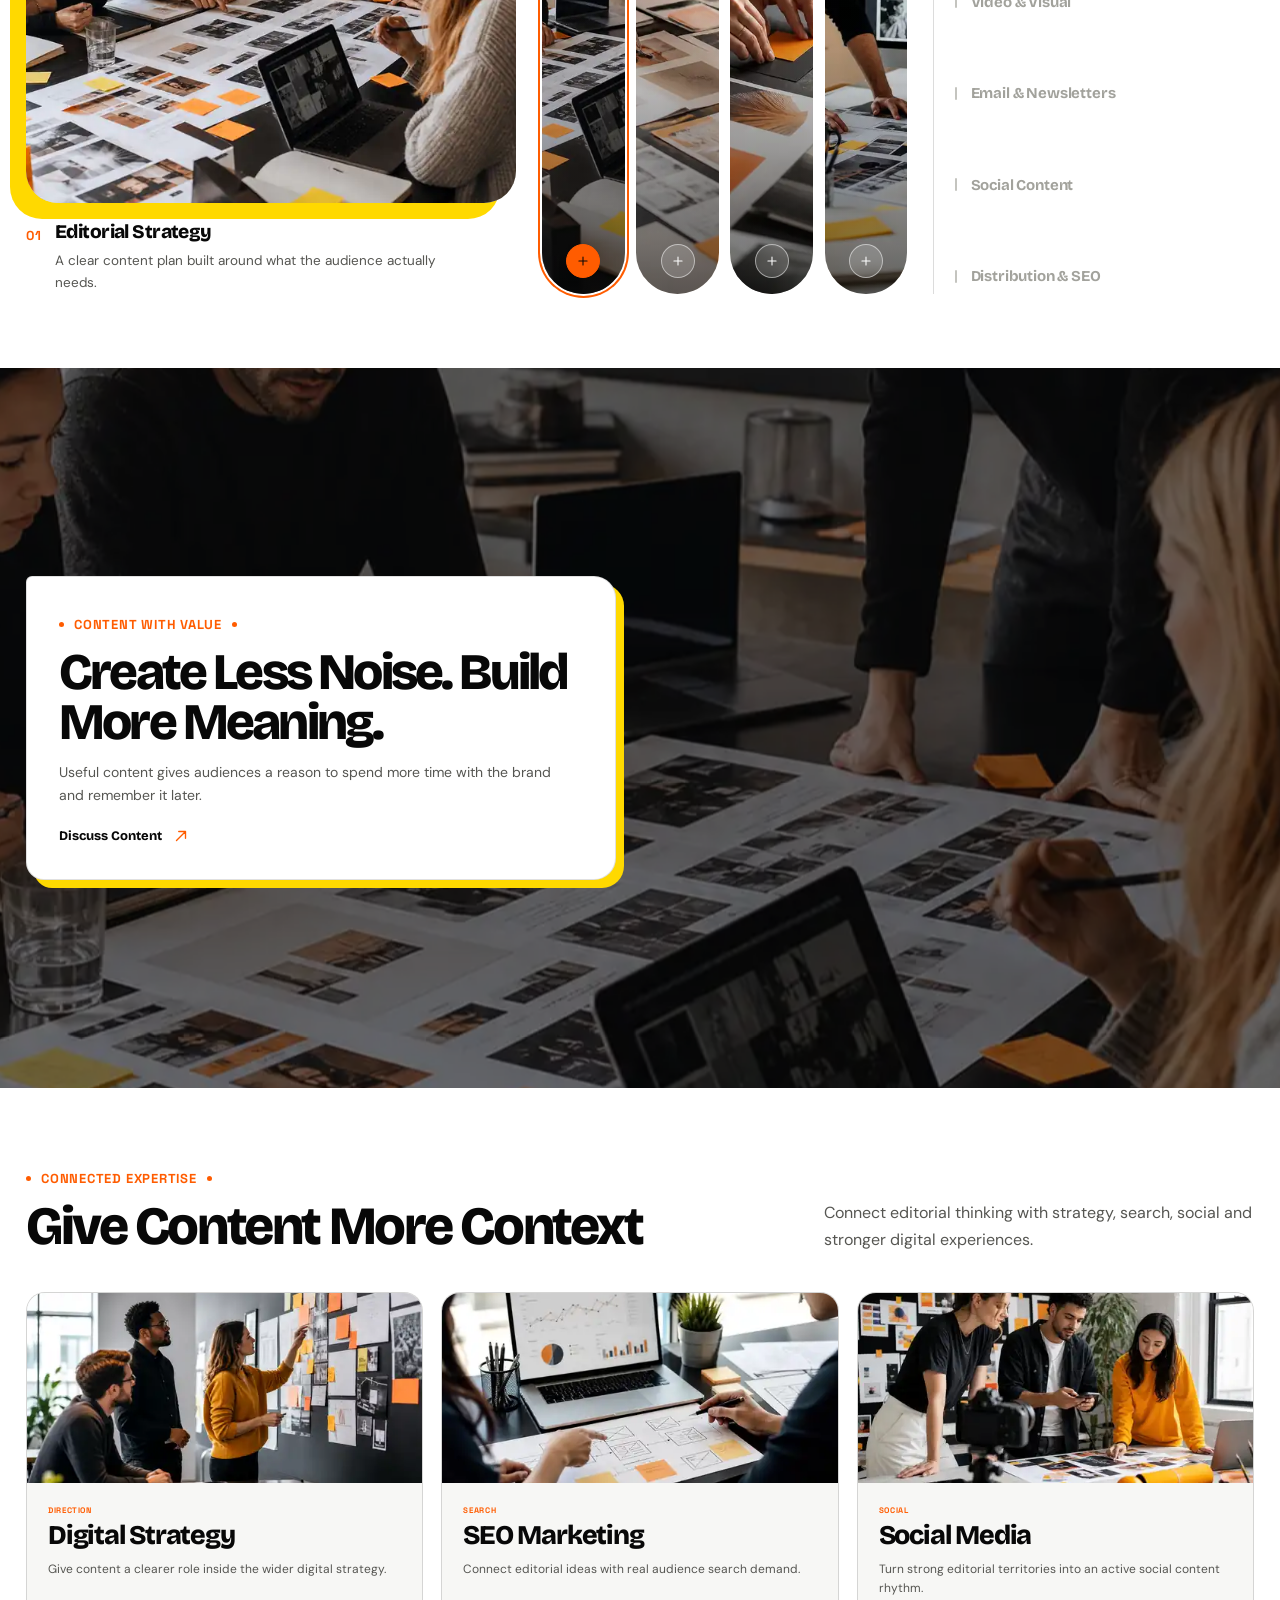
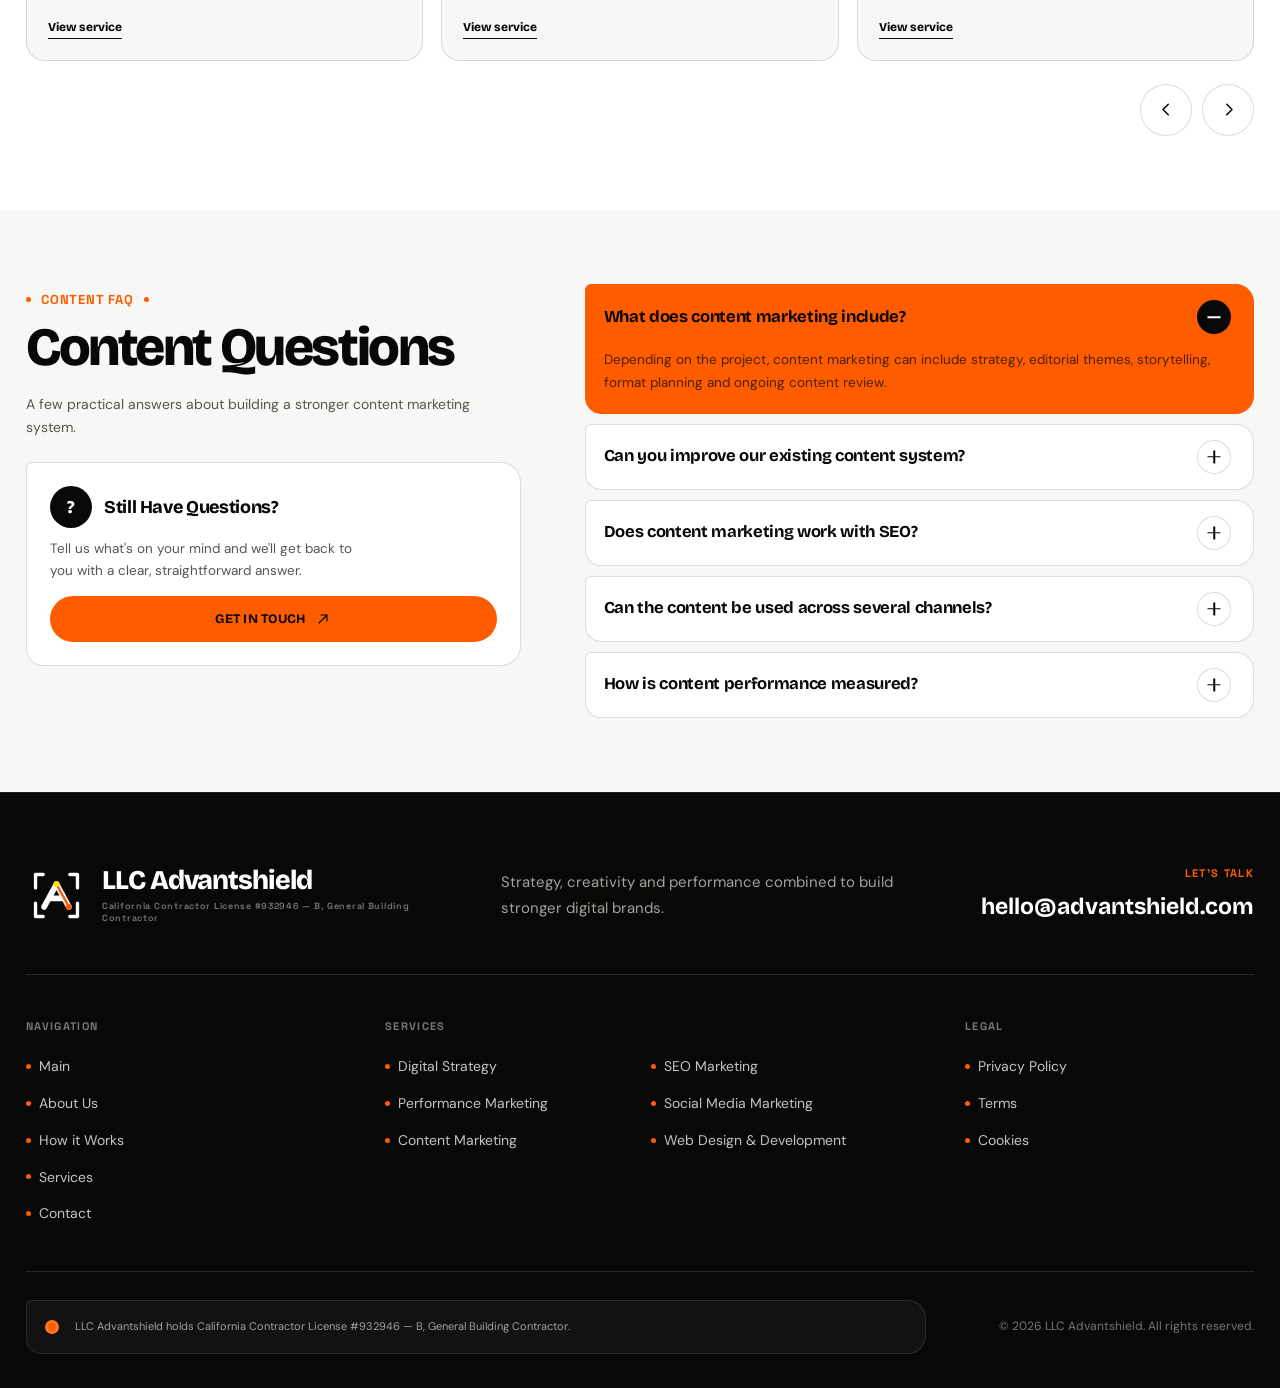
==== commit 9db10116: "+" ====
--- a/content-marketing.html
+++ b/content-marketing.html
@@ -1529,6 +1529,13 @@
                             <span></span>
                         </div>
 
+                        <a
+                            class="content-pillar-card__button"
+                            href="index.html#contact"
+                        >
+                            Plan Content
+                        </a>
+
                     </article>
 
 
--- a/assets/css/services.css
+++ b/assets/css/services.css
@@ -538,6 +538,8 @@
 
     width: max-content;
 
+    will-change: transform;
+
     animation:
         serviceMarquee
         26s
@@ -548,10 +550,15 @@
 .service-marquee__group {
     display: flex;
     align-items: center;
-
-    flex-shrink: 0;
-
+    justify-content: space-around;
+
+    flex: 0 0 auto;
+
+    width: max-content;
+    min-width: 100vw;
     height: 58px;
+
+    white-space: nowrap;
 }
 
 .service-marquee__group span {
@@ -582,8 +589,12 @@
 }
 
 @keyframes serviceMarquee {
+    from {
+        transform: translate3d(0, 0, 0);
+    }
+
     to {
-        transform: translateX(-50%);
+        transform: translate3d(-50%, 0, 0);
     }
 }
 
@@ -2369,9 +2380,11 @@
 }
 
 .performance-flow__card {
+    position: relative;
+
     height: fit-content;
     min-height: 0;
-    padding: 18px;
+    padding: 15px 58px 14px 15px;
 
     background: var(--color-white);
     border:
@@ -2409,11 +2422,15 @@
 }
 
 .performance-flow__icon {
+    position: absolute;
+    top: 14px;
+    right: 14px;
+
     display: grid;
     place-items: center;
 
-    width: 42px;
-    height: 42px;
+    width: 34px;
+    height: 34px;
 
     background: var(--color-orange);
     border-radius: 50%;
@@ -2435,14 +2452,14 @@
 }
 
 .performance-flow__icon svg {
-    width: 19px;
-    height: 19px;
+    width: 16px;
+    height: 16px;
 }
 
 .performance-flow__card small {
     display: block;
 
-    margin-top: 18px;
+    margin-top: 0;
 
     color: var(--color-gray-500);
 
@@ -2454,20 +2471,20 @@
 }
 
 .performance-flow__card h3 {
-    margin-top: 4px;
-
-    font-size: 27px;
+    margin-top: 5px;
+
+    font-size: 24px;
     font-weight: 800;
     letter-spacing: -0.04em;
 }
 
 .performance-flow__card p {
-    margin-top: 8px;
+    margin-top: 6px;
 
     color: var(--color-gray-600);
 
-    font-size: 12px;
-    line-height: 1.6;
+    font-size: 11.5px;
+    line-height: 1.45;
 }
 
 .performance-flow__link {
@@ -3004,6 +3021,39 @@
 
     font-size: 12px;
     line-height: 1.6;
+}
+
+.content-pillar-card__button {
+    position: relative;
+    z-index: 2;
+
+    display: inline-flex;
+    align-items: center;
+    justify-content: center;
+
+    min-height: 42px;
+    margin-top: 24px;
+    padding: 11px 18px;
+
+    color: var(--color-white);
+    background: var(--service-accent);
+    border-radius: 6px 15px 15px 13px;
+
+    font-family: var(--font-primary);
+    font-size: 13px;
+    font-weight: 800;
+    line-height: 1;
+
+    transition:
+        color var(--transition-base),
+        background-color var(--transition-base),
+        transform var(--transition-base);
+}
+
+.content-pillar-card__button:hover {
+    color: var(--color-black);
+    background: var(--service-accent-secondary);
+    transform: translateY(-2px);
 }
 
 .content-pillar-card__visual--lines {
@@ -3700,6 +3750,7 @@
     gap: 19px;
 
     margin-top: 28px;
+    margin-bottom: 22px;
 }
 
 .content-flow-plan li {
@@ -5693,6 +5744,7 @@
     .content-flow-plan ul {
         gap: 14px;
         margin-top: 20px;
+        margin-bottom: 0;
     }
 
     .content-flow-plan a {
